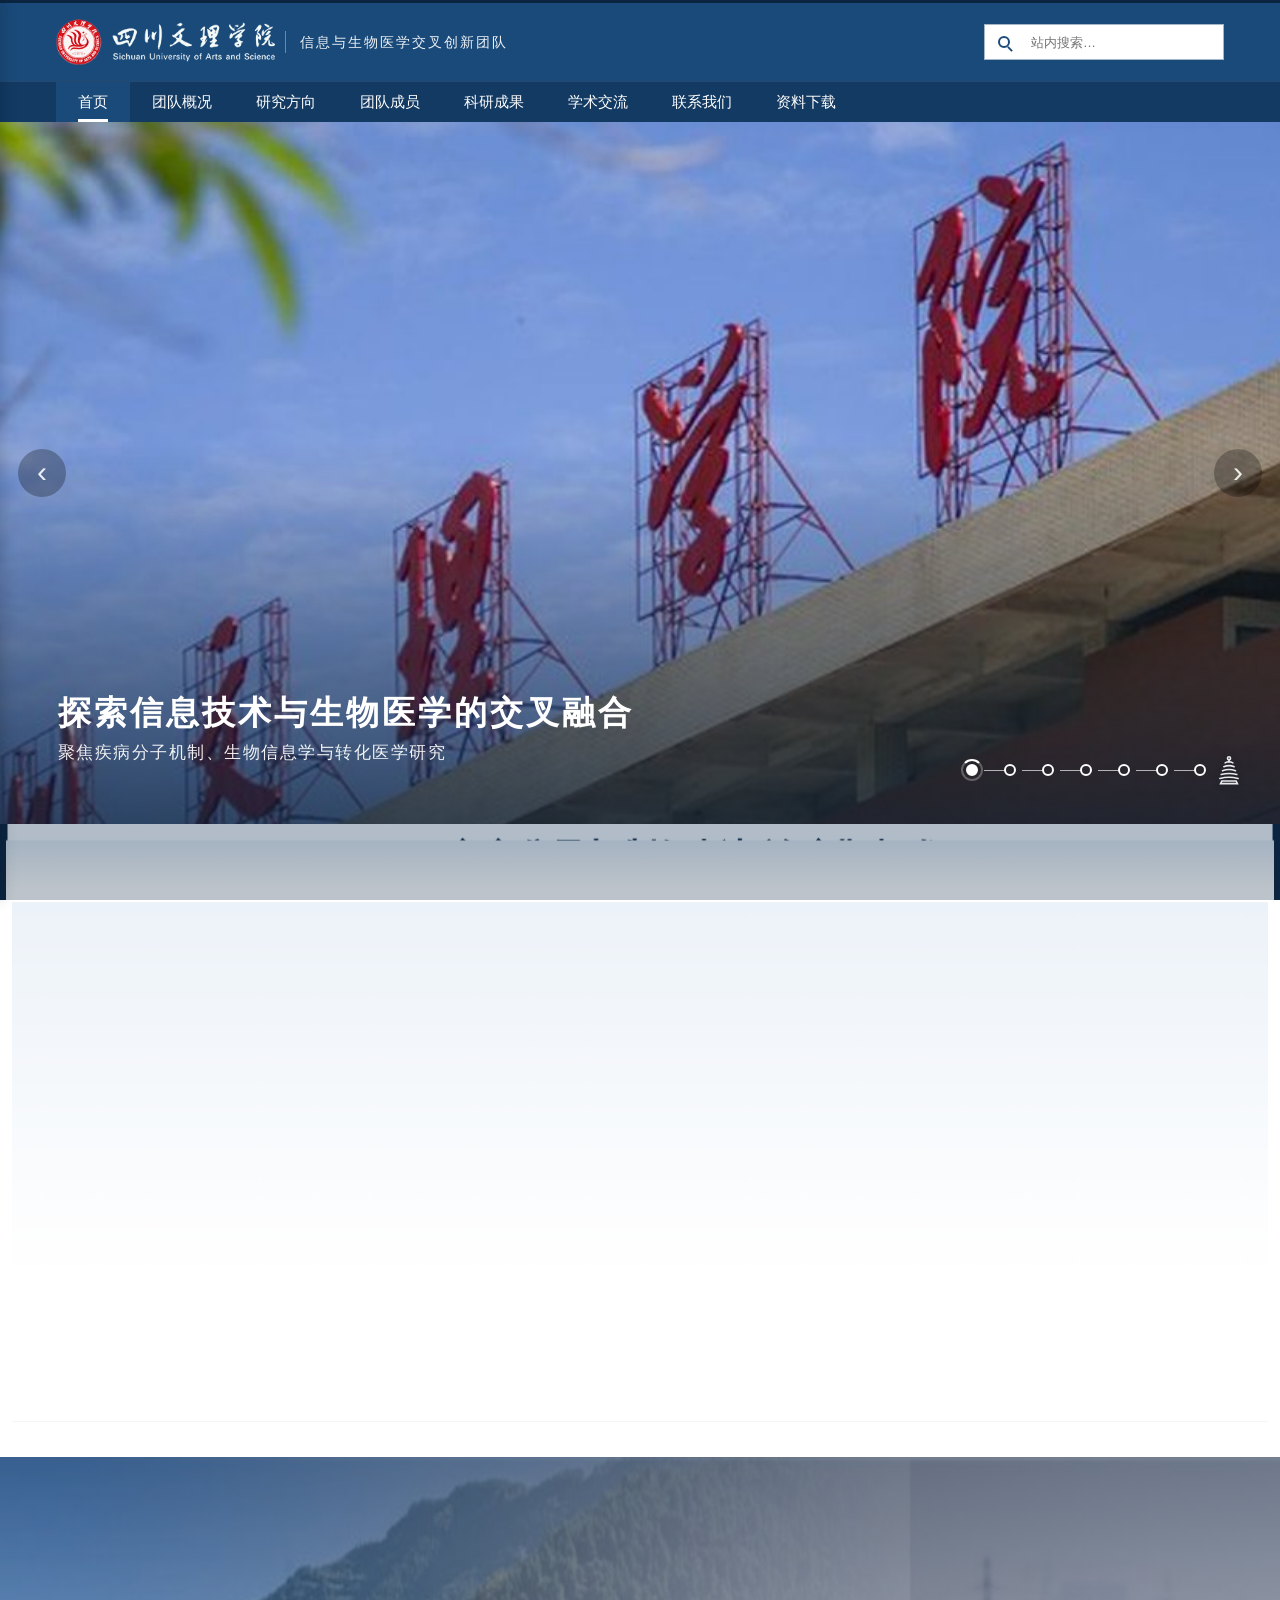
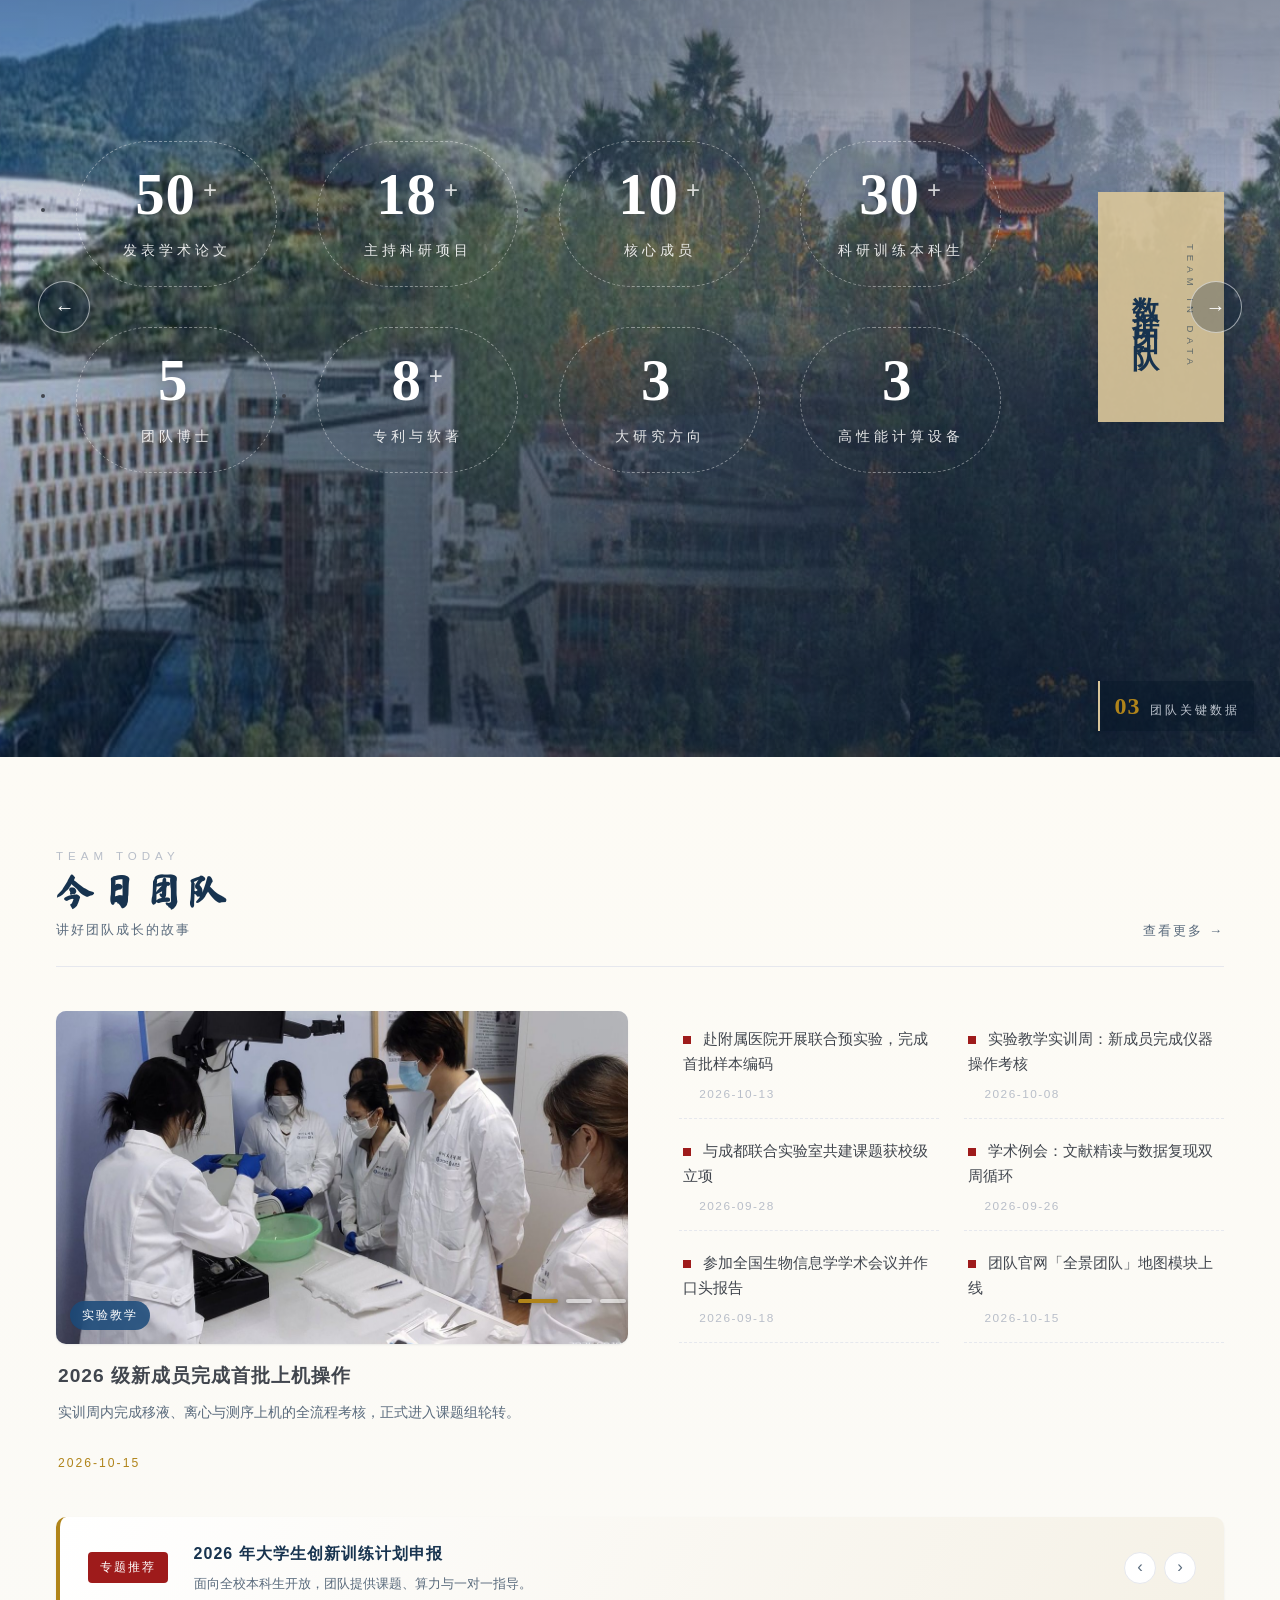
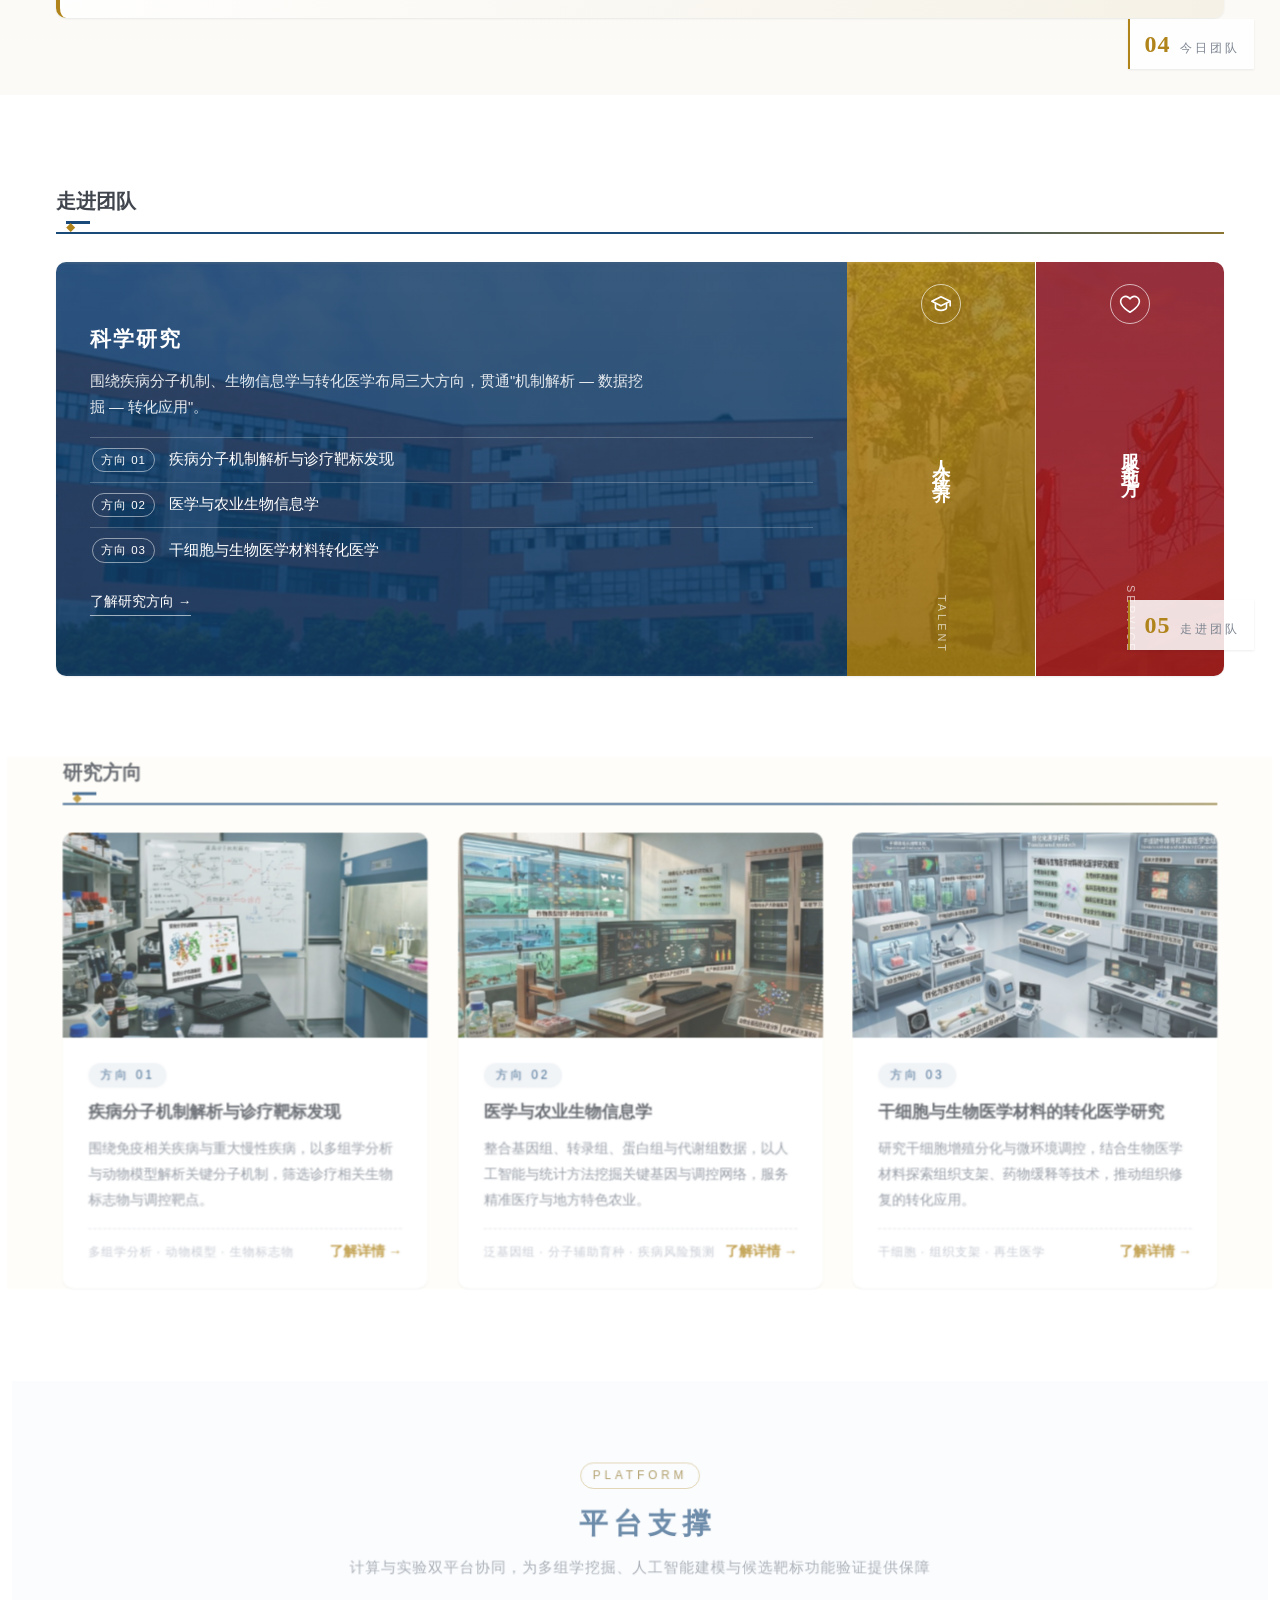
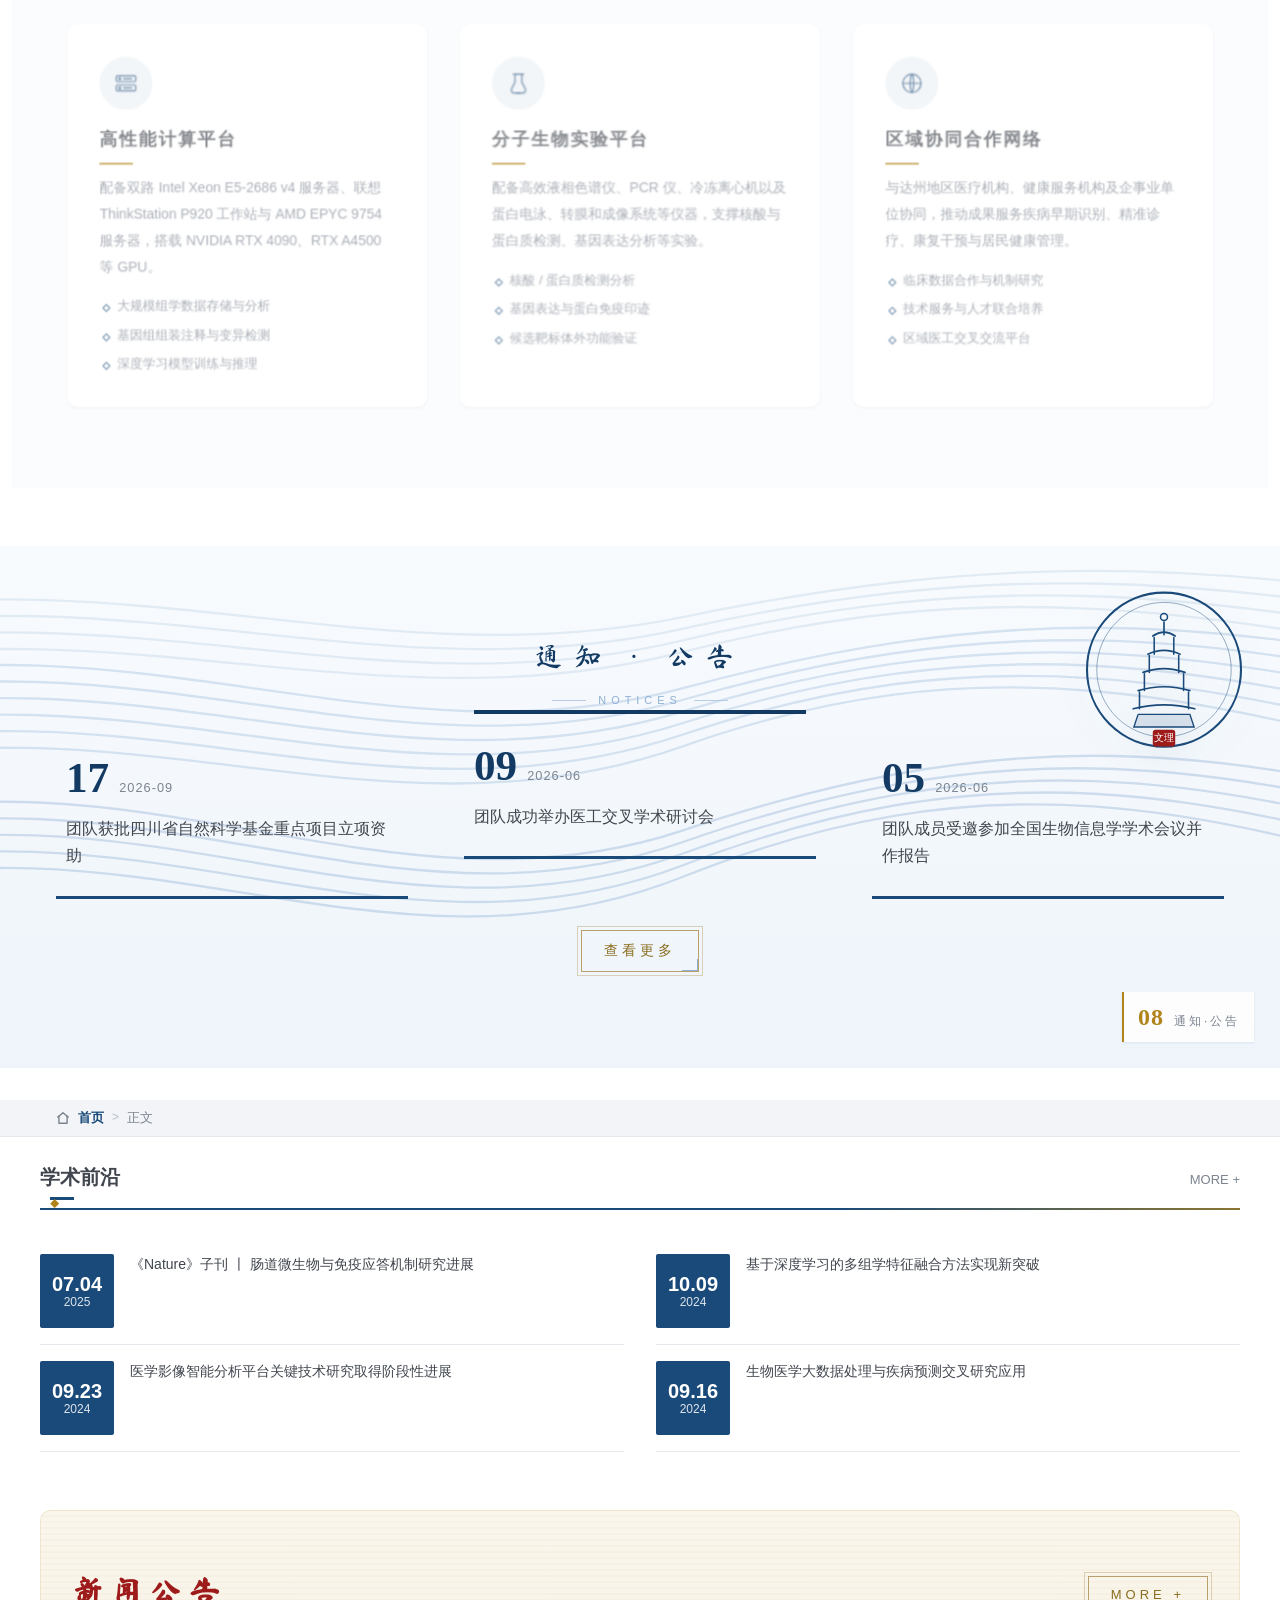
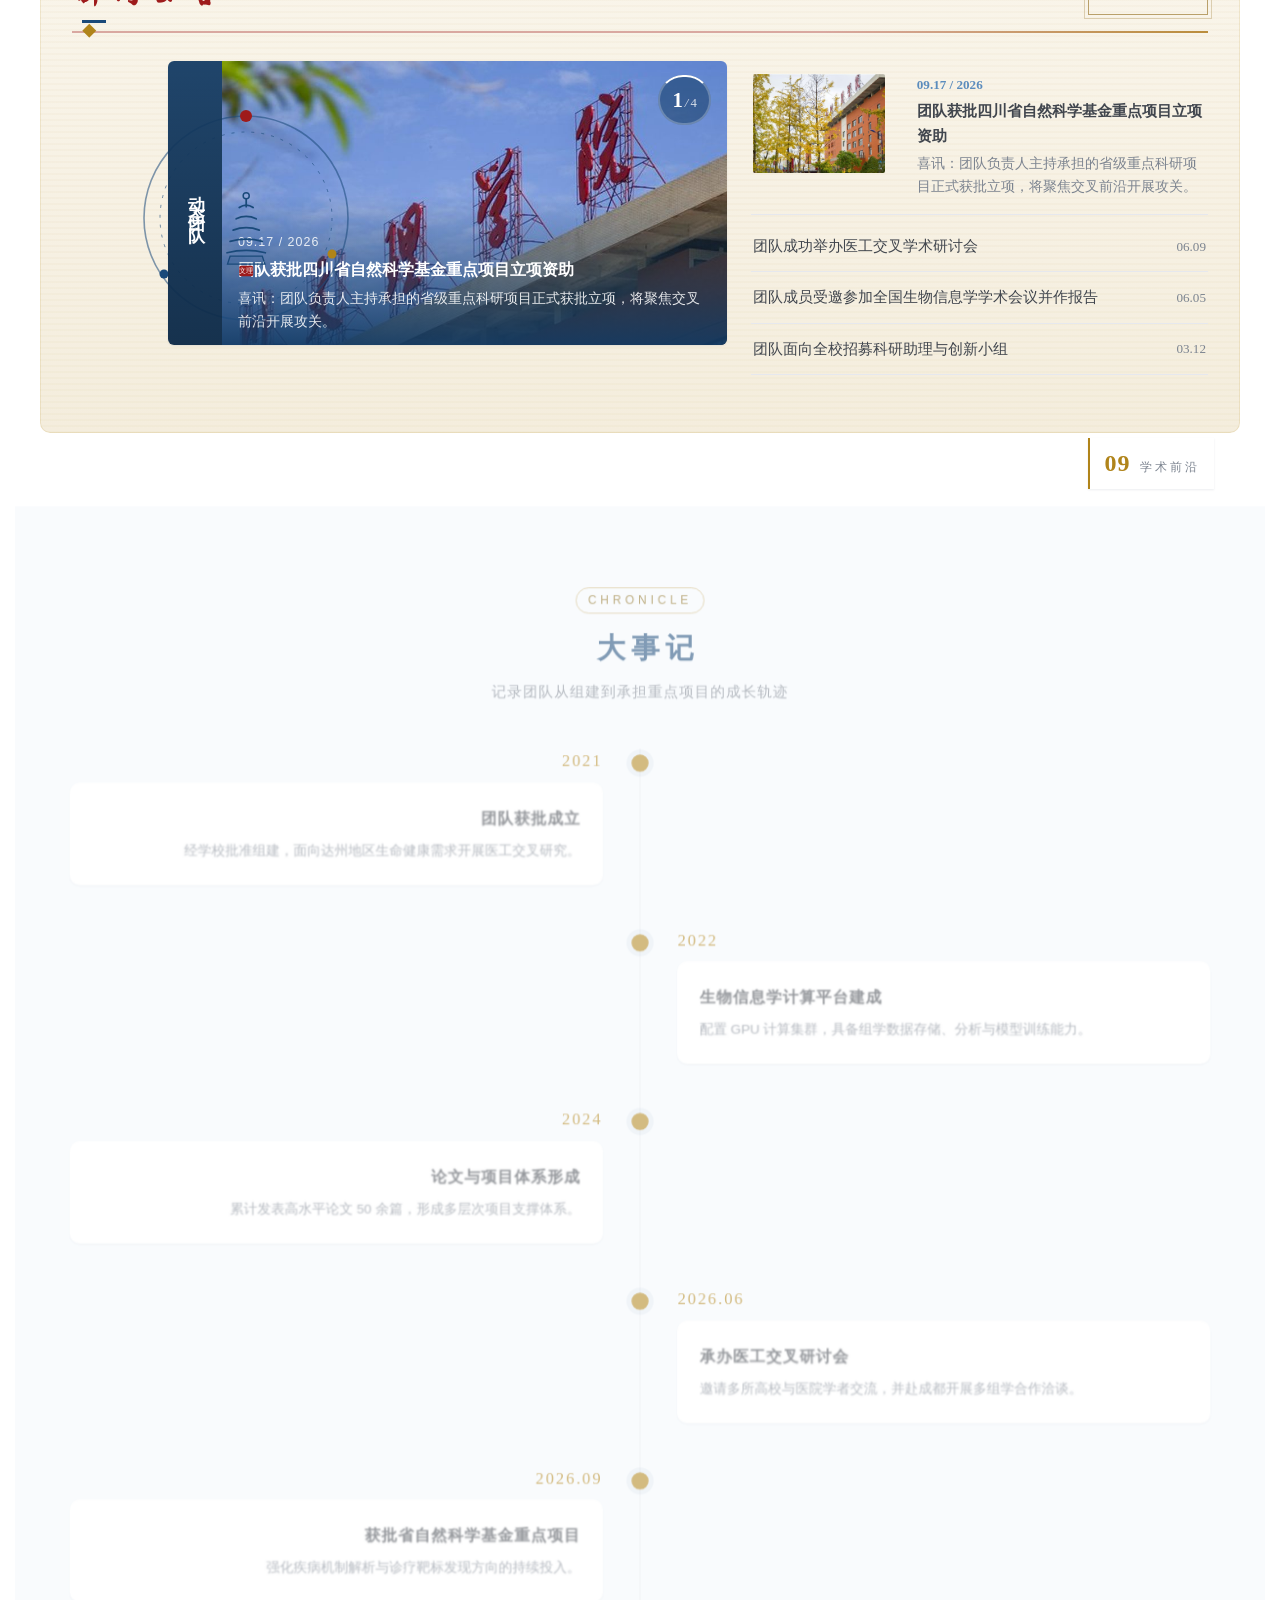
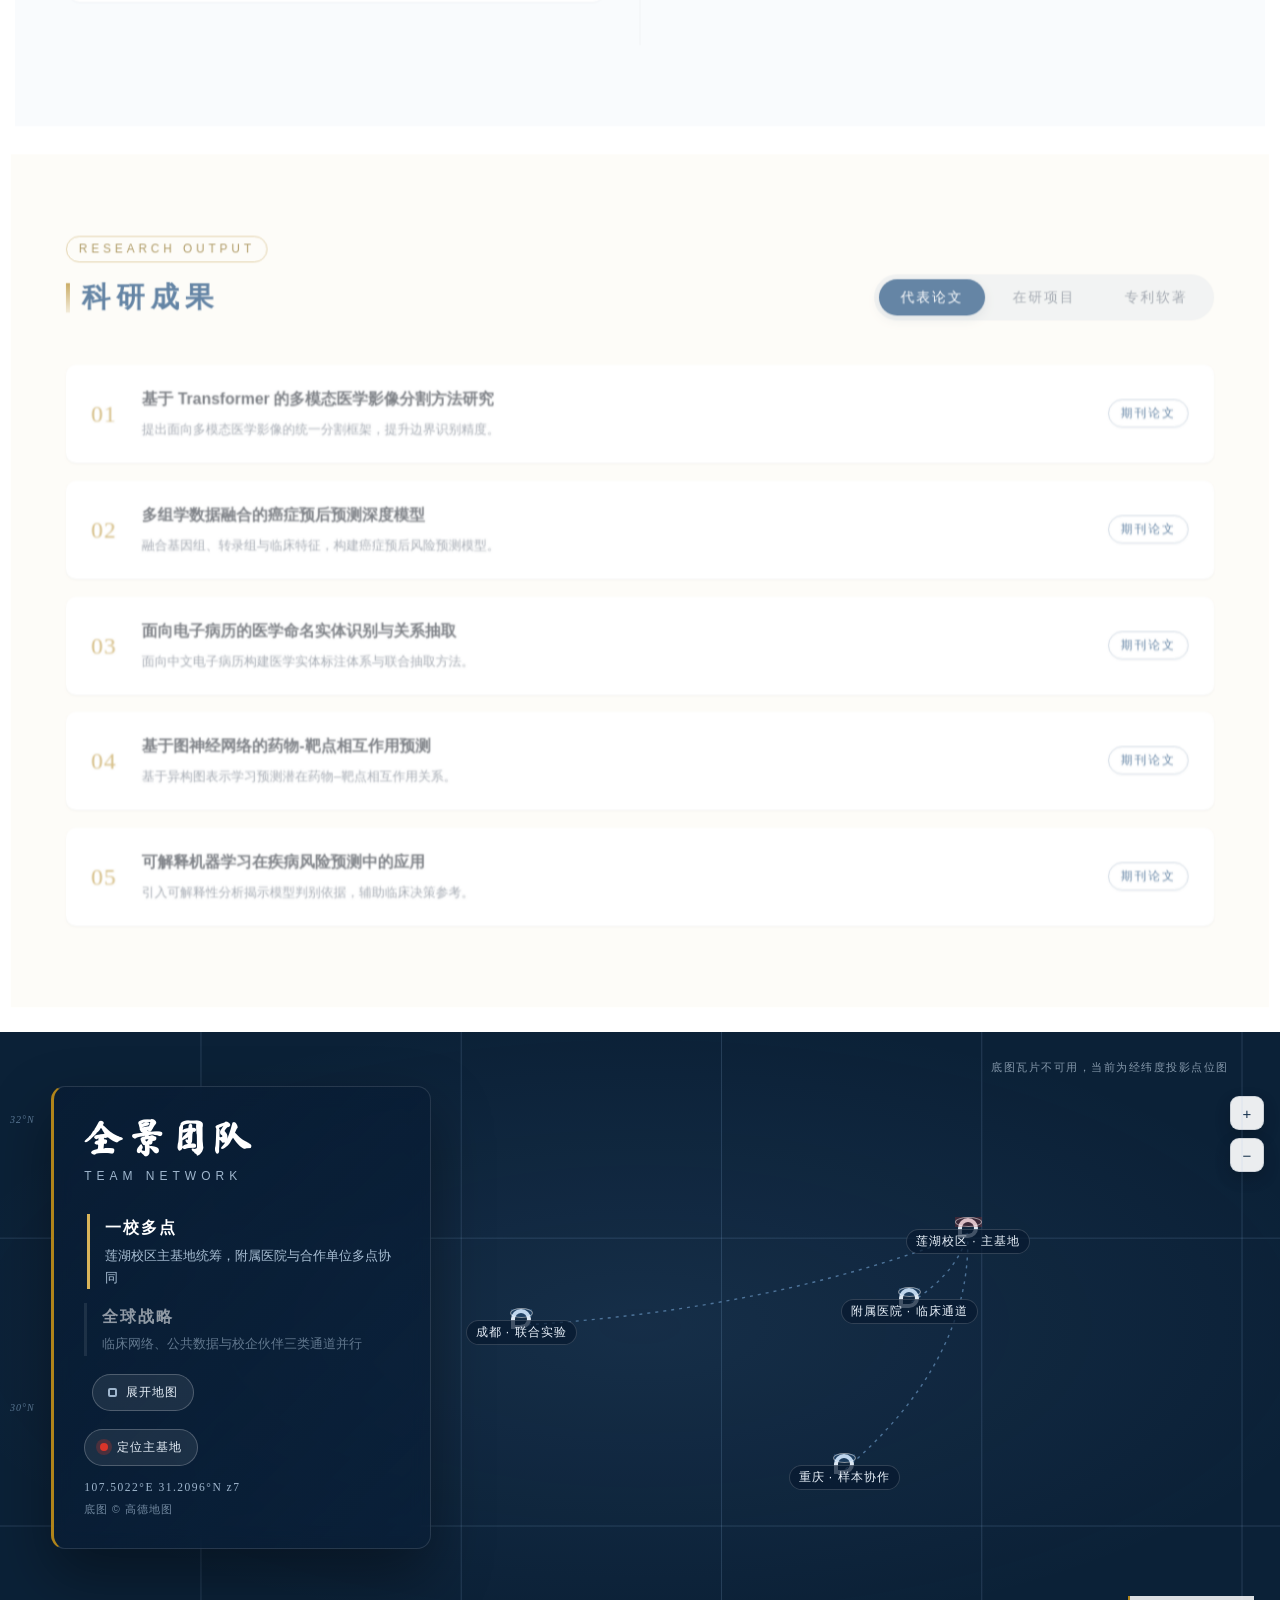
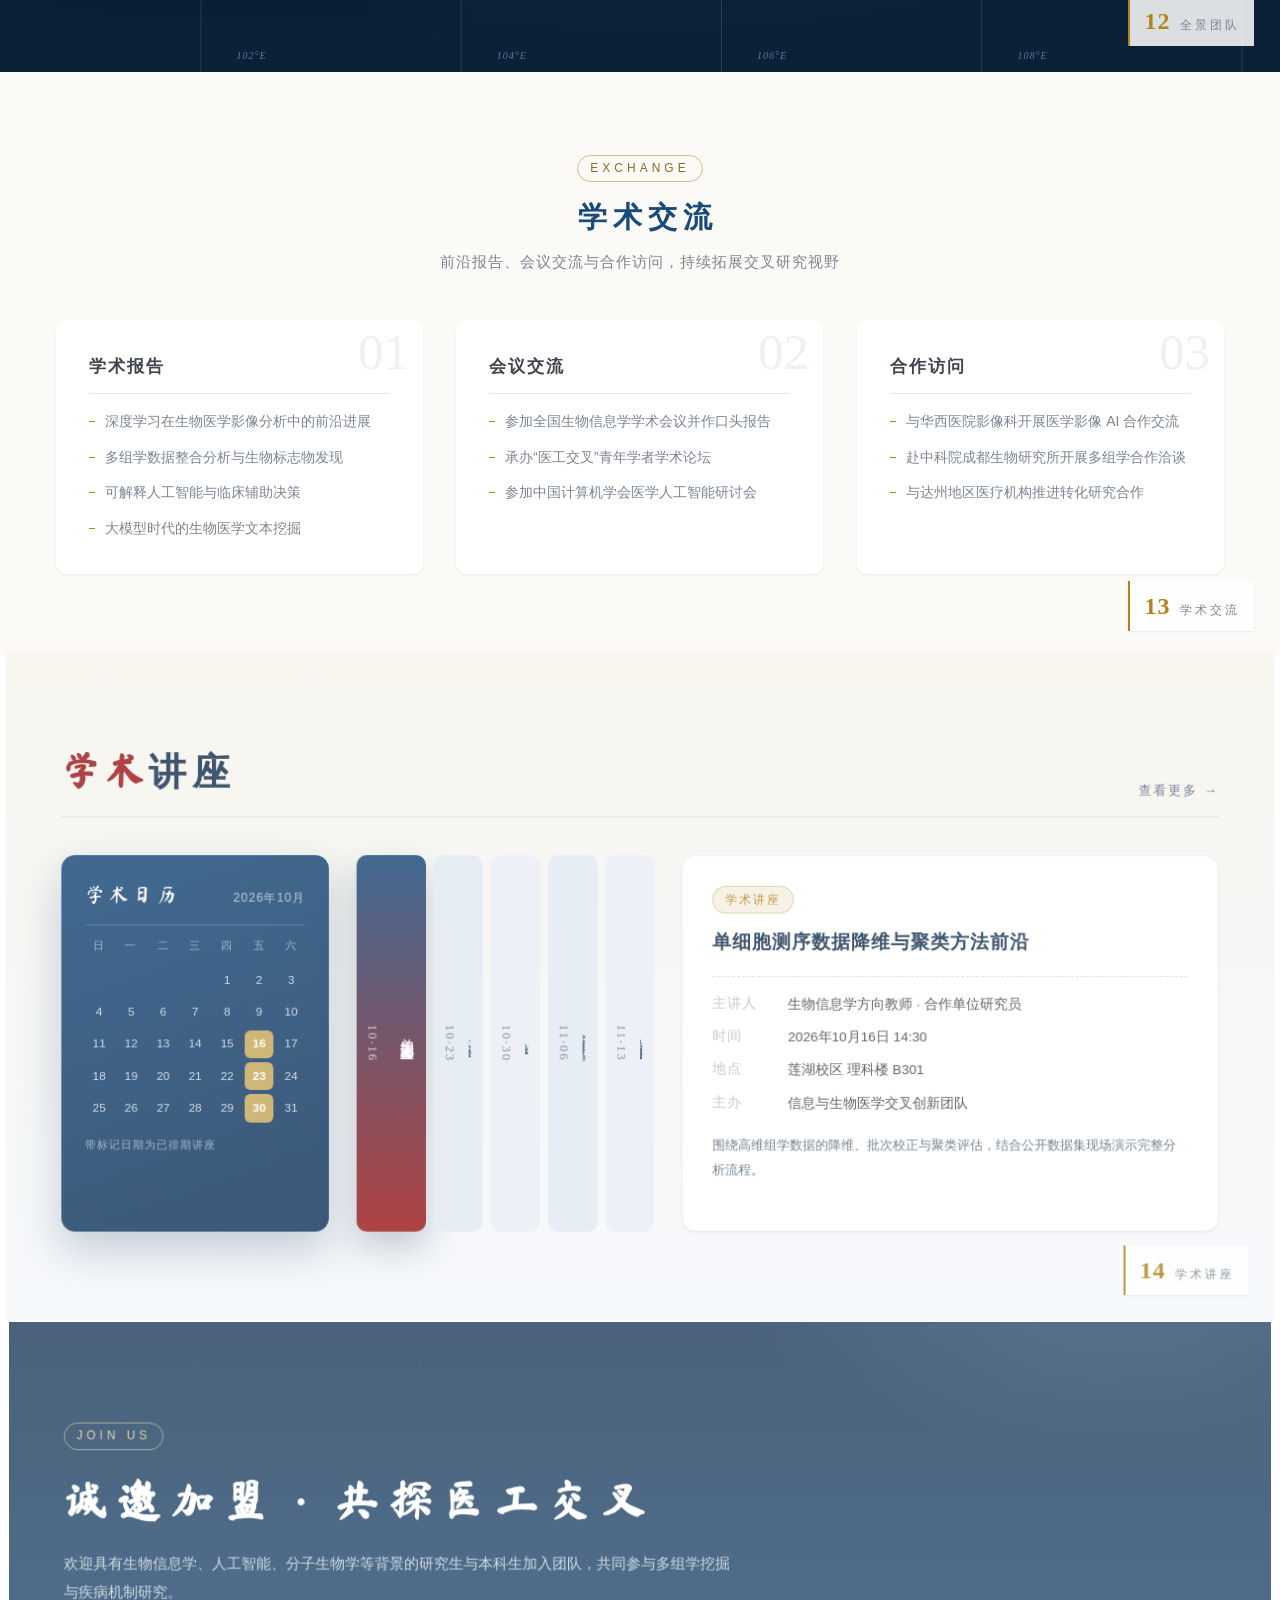
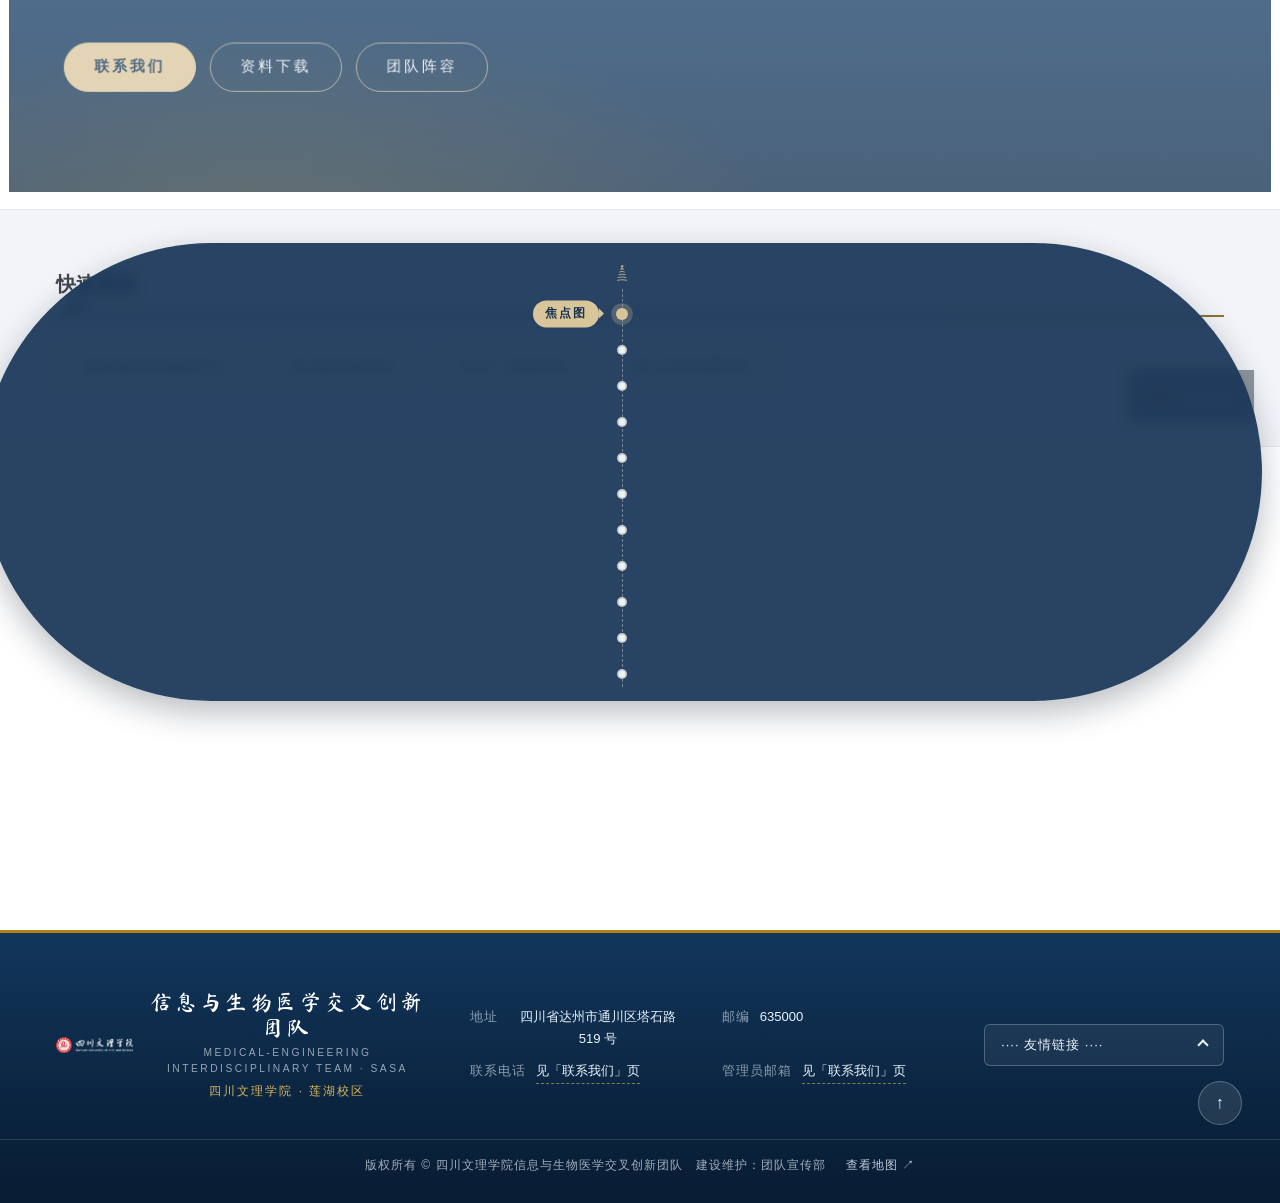
==== index.html @ d611fce5 "二十四轮：尾页重做为山大式版式（校徽校名+两栏联系信息+友情链接下拉+版权底栏+回到顶部圆钮），配色沿用站点深蓝金" ====
<!doctype html>
<html lang="zh-CN">
  <head>
    <meta charset="UTF-8" />
    <meta name="viewport" content="width=device-width, initial-scale=1.0" />
    <meta
      name="description"
      content="四川文理学院信息与生物医学交叉创新团队官网，聚焦信息技术与生物医学科交叉研究与人才培养。"
    />
    <title>四川文理学院信息与生物医学交叉创新团队</title>
    <link rel="icon" type="image/png" href="assets/favicon.png" />

    <link rel="preload" href="./assets/fonts/mashanzheng-subset.woff2" as="font" type="font/woff2" crossorigin />
    <link rel="stylesheet" href="./styles/main.css?v=202610152105" />
    <link rel="stylesheet" href="./styles/animations.css?v=202610152105" />
  </head>
  <body>
    <div class="progress-rail" id="progressRail" aria-hidden="true"><span></span></div>
    <div class="page-bg" id="pageBg" aria-hidden="true"></div>
    <!-- 无障碍：跳到主内容 -->
    <a class="skip-link" href="#main">跳到主内容</a>

    <!-- 顶部 Header Banner（深蓝底） -->
    <header class="topbar">
      <div class="container topbar-inner">
        <div class="brand">
          <img class="brand-logo" src="assets/sasu-logo-white.png" alt="四川文理学院校徽与校名">
          <div class="brand-text">
            <span class="brand-sub">信息与生物医学交叉创新团队</span>
          </div>
        </div>

        <!-- 桌面端搜索框 -->
        <form class="search" role="search" onsubmit="return false">
          <button class="search-btn" type="button" aria-label="搜索">
            <span class="search-btn-icon" aria-hidden="true"></span>
          </button>
          <input
            class="search-input"
            type="text"
            placeholder="站内搜索…"
            aria-label="站内搜索"
          />
        </form>

        <!-- 移动端汉堡菜单按钮 -->
        <button
          class="hamburger"
          id="sidebarToggle"
          aria-label="打开菜单"
          aria-expanded="false"
          aria-controls="sidebar"
        >
          <span class="hamburger-bar" aria-hidden="true"></span>
          <span class="hamburger-bar" aria-hidden="true"></span>
          <span class="hamburger-bar" aria-hidden="true"></span>
        </button>
      </div>

      <!-- 主导航（桌面端） -->
      <nav class="navbar" aria-label="主导航">
        <div class="container nav-inner">
          <ul class="nav-list" id="navList">
            <li class="nav-item active"><a href="index.html">首页</a></li>
            <li class="nav-item"><a href="about.html">团队概况</a></li>
            <li class="nav-item"><a href="research.html">研究方向</a></li>
            <li class="nav-item"><a href="members.html">团队成员</a></li>
            <li class="nav-item"><a href="achievements.html">科研成果</a></li>
            <li class="nav-item"><a href="frontier.html">学术交流</a></li>
            <li class="nav-item"><a href="contact.html">联系我们</a></li>
            <li class="nav-item"><a href="links.html">资料下载</a></li>
          </ul>
        </div>
      </nav>
    </header>

    <!-- 移动端侧边抽屉导航 -->
    <div class="sidebar-overlay" id="sidebarOverlay"></div>
    <aside class="sidebar" id="sidebar" aria-label="侧边导航">
      <div class="sidebar-head">
        <span class="sidebar-head-title">菜单导航</span>
        <button
          class="sidebar-close"
          id="sidebarClose"
          aria-label="关闭菜单"
        >
          ×
        </button>
      </div>
      <nav class="sidebar-nav" aria-label="侧边导航菜单">
        <ul class="side-menu">
          <li class="side-item active"><a href="index.html">首页</a></li>
          <li class="side-item">
            <span class="side-link">
              <a href="about.html">团队概况</a>
              <button class="side-toggle" aria-expanded="false" aria-label="展开团队概况子菜单">+</button>
            </span>
            <ul class="side-sub">
              <li><a href="about.html">团队简介</a></li>
              <li><a href="about.html">组织架构</a></li>
            </ul>
          </li>
          <li class="side-item">
            <span class="side-link">
              <a href="research.html">研究方向</a>
              <button class="side-toggle" aria-expanded="false" aria-label="展开研究方向子菜单">+</button>
            </span>
            <ul class="side-sub">
              <li><a href="research.html">疾病分子机制解析与诊疗靶标发现</a></li>
              <li><a href="research.html">医学与农业生物信息学</a></li>
              <li><a href="research.html">干细胞与生物医学材料转化医学</a></li>
            </ul>
          </li>
          <li class="side-item">
            <span class="side-link">
              <a href="members.html">团队成员</a>
              <button class="side-toggle" aria-expanded="false" aria-label="展开团队成员子菜单">+</button>
            </span>
            <ul class="side-sub">
              <li><a href="members.html">科研骨干</a></li>
              <li><a href="members.html">在读研究生</a></li>
            </ul>
          </li>
          <li class="side-item">
            <span class="side-link">
              <a href="achievements.html">科研成果</a>
              <button class="side-toggle" aria-expanded="false" aria-label="展开科研成果子菜单">+</button>
            </span>
            <ul class="side-sub">
              <li><a href="achievements.html">代表论文</a></li>
              <li><a href="achievements.html">科研项目</a></li>
              <li><a href="achievements.html">专利软著</a></li>
            </ul>
          </li>
          <li class="side-item">
            <span class="side-link">
              <a href="frontier.html">学术交流</a>
              <button class="side-toggle" aria-expanded="false" aria-label="展开学术交流子菜单">+</button>
            </span>
            <ul class="side-sub">
              <li><a href="frontier.html">学术报告</a></li>
              <li><a href="frontier.html">合作交流</a></li>
            </ul>
          </li>
          <li class="side-item"><a href="contact.html">联系我们</a></li>
          <li class="side-item"><a href="links.html">资料下载</a></li>
        </ul>
      </nav>
      <form
        class="sidebar-search"
        role="search"
        aria-label="侧边导航搜索"
        onsubmit="return false"
      >
        <button class="search-btn" type="button" aria-label="搜索">
          <span class="search-btn-icon" aria-hidden="true"></span>
        </button>
        <input
          class="search-input"
          type="text"
          placeholder="站内搜索…"
          aria-label="站内搜索"
        />
      </form>
    </aside>

    <main id="main">
      <!-- 人大式：校训书法水印（四川文理学院校训），逐字随滚动流动 -->
      <div class="motto-watermark" id="mottoWm" aria-hidden="true">
        <span class="motto-row"><i>艰</i><i>难</i><i>困</i><i>苦</i><i class="motto-comma">，</i></span>
        <span class="motto-row motto-row-2"><i>玉</i><i>汝</i><i>于</i><i>成</i></span>
      </div>

      <!-- 全宽轮播 Banner -->
      <section class="banner" id="hero" aria-label="焦点图轮播" aria-roledescription="轮播">
        <div class="banner-viewport" id="bannerViewport" aria-live="polite">
          <article class="banner-slide active" role="group" aria-roledescription="幻灯片">
            <img
              class="banner-bg"
              src="./assets/banner/b1.jpg"
              alt="四川文理学院校园——楼顶校名"
              width="1600"
              height="500"
              fetchpriority="high"
            />
            <div class="banner-overlay">
              <div class="banner-caption">
                <h2>探索信息技术与生物医学的交叉融合</h2>
                <p>聚焦疾病分子机制、生物信息学与转化医学研究</p>
              </div>
            </div>
          </article>
          <article class="banner-slide" role="group" aria-roledescription="幻灯片">
            <img
              class="banner-bg"
              src="./assets/banner/b2.jpg"
              alt="四川文理学院教学楼"
              width="1600"
              height="500"
              loading="lazy"
            />
            <div class="banner-overlay">
              <div class="banner-caption">
                <h2>智能数据分析驱动医学科研创新</h2>
                <p>大规模生物医学数据的智能处理与挖掘</p>
              </div>
            </div>
          </article>
          <article class="banner-slide" role="group" aria-roledescription="幻灯片">
            <img
              class="banner-bg"
              src="./assets/banner/b3.jpg"
              alt="四川文理学院校园人文雕塑"
              width="1600"
              height="500"
              loading="lazy"
            />
            <div class="banner-overlay">
              <div class="banner-caption">
                <h2>交叉团队 · 协同攻关</h2>
                <p>汇聚信息科学与生命科学力量，开展前沿交叉研究</p>
              </div>
            </div>
          </article>
          <article class="banner-slide" role="group" aria-roledescription="幻灯片">
            <img
              class="banner-bg"
              src="./assets/banner/b4.jpg"
              alt="四川文理学院校训石刻——养天地正气 法古今完人"
              width="1600"
              height="500"
              loading="lazy"
            />
            <div class="banner-overlay">
              <div class="banner-caption">
                <h2>养天地正气 · 法古今完人</h2>
                <p>秉承校训精神，立德树人、笃学致远</p>
              </div>
            </div>
          </article>
<article class="banner-slide" role="group" aria-roledescription="幻灯片">
            <img
              class="banner-bg"
              src="./assets/banner/b8.jpg"
              alt="校园石刻——艰难困苦 玉汝于成"
              width="1600"
              height="500"
              loading="lazy"
            />
            <div class="banner-overlay">
              <div class="banner-caption">
                <h2>艰难困苦 · 玉汝于成</h2>
                <p>以奋斗精神砥砺科研之路</p>
              </div>
            </div>
          </article>
          <article class="banner-slide" role="group" aria-roledescription="幻灯片">
            <img
              class="banner-bg"
              src="./assets/banner/b6.jpg"
              alt="银杏掩映的教学楼"
              width="1600"
              height="500"
              loading="lazy"
            />
            <div class="banner-overlay">
              <div class="banner-caption">
                <h2>银杏树下 · 载梦前行</h2>
                <p>在最美的校园里深耕交叉研究</p>
              </div>
            </div>
          </article>
          <article class="banner-slide" role="group" aria-roledescription="幻灯片">
            <img
              class="banner-bg"
              src="./assets/banner/b7.jpg"
              alt="校园亭台远眺"
              width="1600"
              height="500"
              loading="lazy"
            />
            <div class="banner-overlay">
              <div class="banner-caption">
                <h2>宁静致远 · 潜心探索</h2>
                <p>绿水青山间的一方科研净土</p>
              </div>
            </div>
          </article>
        </div>
        <!-- 左右切换箭头（主动交互） -->
        <button class="banner-arrow banner-prev" id="bannerPrev" type="button" aria-label="上一张">
          <span class="arrow-ico" aria-hidden="true">‹</span>
        </button>
        <button class="banner-arrow banner-next" id="bannerNext" type="button" aria-label="下一张">
          <span class="arrow-ico" aria-hidden="true">›</span>
        </button>
        <!-- 底部指示器 -->
        <div
          class="banner-dots"
          id="bannerDots"
          role="tablist"
          aria-label="轮播页码"
        ></div>
      </section>

      <!-- 首屏打字机叙事带 -->
      <section class="typewriter-band" aria-label="团队定位">
        <div class="container typewriter-inner">
          <span class="typewriter-prompt" aria-hidden="true">»</span>
          <span class="typewriter-prefix">我们专注</span>
          <span class="typewriter-text" id="typewriterText" aria-live="polite"></span>
          <span class="typewriter-cursor" aria-hidden="true"></span>
        </div>
      </section>

<!-- 团队风采横向漫游相册（匀速滚动，悬停暂停） -->
      <section class="gallery-band" aria-label="团队风采">
        <div class="gallery-track" aria-hidden="true">
          <div class="gallery-seg">
            <img src="assets/gallery/act1.jpg" alt="实验教学实训" loading="lazy" width="640" height="400" />
            <img src="assets/gallery/act2.jpg" alt="教学研讨现场" loading="lazy" width="640" height="400" />
            <img src="assets/gallery/act3.jpg" alt="实验操作指导" loading="lazy" width="640" height="400" />
            <img src="assets/gallery/act1.jpg" alt="" aria-hidden="true" loading="lazy" width="640" height="400" />
            <img src="assets/gallery/act2.jpg" alt="" aria-hidden="true" loading="lazy" width="640" height="400" />
            <img src="assets/gallery/act3.jpg" alt="" aria-hidden="true" loading="lazy" width="640" height="400" />
          </div>
          <div class="gallery-seg">
            <img src="assets/gallery/act1.jpg" alt="实验教学实训" loading="lazy" width="640" height="400" />
            <img src="assets/gallery/act2.jpg" alt="教学研讨现场" loading="lazy" width="640" height="400" />
            <img src="assets/gallery/act3.jpg" alt="实验操作指导" loading="lazy" width="640" height="400" />
            <img src="assets/gallery/act1.jpg" alt="" aria-hidden="true" loading="lazy" width="640" height="400" />
            <img src="assets/gallery/act2.jpg" alt="" aria-hidden="true" loading="lazy" width="640" height="400" />
            <img src="assets/gallery/act3.jpg" alt="" aria-hidden="true" loading="lazy" width="640" height="400" />
          </div>
        </div>
      </section>

      <!-- 团队关键数据统计带（西财式排版 + 东南式全屏换页：底图可切换 + 圆形虚线数据徽章） -->
      <section class="stats-band" id="stats" aria-label="团队关键数据">
        <div class="stats-bg" aria-hidden="true">
          <i class="stats-bg-layer is-on" style="background-image:url('./assets/stats-composite.jpg')"></i>
          <i class="stats-bg-layer" style="background-image:url('./assets/banner/b7.jpg')"></i>
          <i class="stats-bg-layer" style="background-image:url('./assets/banner/b6.jpg')"></i>
        </div>
        <button class="stats-arrow stats-prev" id="statsPrev" type="button" aria-label="上一张底图"><span aria-hidden="true">←</span></button>
        <button class="stats-arrow stats-next" id="statsNext" type="button" aria-label="下一张底图"><span aria-hidden="true">→</span></button>
        <div class="container">
          <div class="stats-inner">
            <ul class="stats-grid">
              <li class="stat-item">
                <span class="stat-num"><span data-count="50">0</span><span class="stat-plus">+</span></span>
                <span class="stat-label">发表学术论文</span>
              </li>
              <li class="stat-item">
                <span class="stat-num"><span data-count="18">0</span><span class="stat-plus">+</span></span>
                <span class="stat-label">主持科研项目</span>
              </li>
              <li class="stat-item">
                <span class="stat-num"><span data-count="10">0</span><span class="stat-plus">+</span></span>
                <span class="stat-label">核心成员</span>
              </li>
              <li class="stat-item">
                <span class="stat-num"><span data-count="30">0</span><span class="stat-plus">+</span></span>
                <span class="stat-label">科研训练本科生</span>
              </li>
              <li class="stat-item">
                <span class="stat-num"><span data-count="5">0</span><span class="stat-plus"></span></span>
                <span class="stat-label">团队博士</span>
              </li>
              <li class="stat-item">
                <span class="stat-num"><span data-count="8">0</span><span class="stat-plus">+</span></span>
                <span class="stat-label">专利与软著</span>
              </li>
              <li class="stat-item">
                <span class="stat-num"><span data-count="3">0</span><span class="stat-plus"></span></span>
                <span class="stat-label">大研究方向</span>
              </li>
              <li class="stat-item">
                <span class="stat-num"><span data-count="3">0</span><span class="stat-plus"></span></span>
                <span class="stat-label">高性能计算设备</span>
              </li>
            </ul>
            <aside class="stats-brand" aria-label="数据团队">
              <span class="stats-brand-cn">数据团队</span>
              <span class="stats-brand-en">TEAM IN DATA</span>
            </aside>
          </div>
        </div>
      </section>

      <!-- 人大「今日人大」式：今日团队（大图轮播 + 动态列表 + 专题推荐） -->
      <section class="today-band" id="today" aria-labelledby="todayTitle">
        <div class="container">
          <div class="today-head">
            <div class="today-head-l">
              <span class="today-kicker">TEAM TODAY</span>
              <h3 class="today-title" id="todayTitle">今日团队</h3>
              <span class="today-sub">讲好团队成长的故事</span>
            </div>
            <a class="today-more" href="research.html">查看更多<span aria-hidden="true">&rarr;</span></a>
          </div>
          <div class="today-grid">
            <article class="today-feature">
              <div class="today-media">
                <img id="todayImg" src="assets/gallery/act1.jpg" alt="实验教学实训" width="640" height="400" />
                <span class="today-media-tag" id="todayTag">实验教学</span>
              </div>
              <div class="today-copy">
                <h4 id="todayTitle2">2026 级新成员完成首批上机操作</h4>
                <p id="todayDesc">实训周内完成移液、离心与测序上机的全流程考核，正式进入课题组轮转。</p>
                <time id="todayDate" datetime="2026-10-15">2026-10-15</time>
              </div>
              <div class="today-dots" id="todayDots">
                <button type="button" class="is-on" data-i="0" aria-label="第 1 条头条"></button>
                <button type="button" data-i="1" aria-label="第 2 条头条"></button>
                <button type="button" data-i="2" aria-label="第 3 条头条"></button>
              </div>
            </article>
            <ul class="today-list">
              <li>
                <a href="research.html">
                  <i aria-hidden="true"></i>
                  <b>赴附属医院开展联合预实验，完成首批样本编码</b>
                  <time datetime="2026-10-13">2026-10-13</time>
                </a>
              </li>
              <li>
                <a href="research.html">
                  <i aria-hidden="true"></i>
                  <b>实验教学实训周：新成员完成仪器操作考核</b>
                  <time datetime="2026-10-08">2026-10-08</time>
                </a>
              </li>
              <li>
                <a href="research.html">
                  <i aria-hidden="true"></i>
                  <b>与成都联合实验室共建课题获校级立项</b>
                  <time datetime="2026-09-28">2026-09-28</time>
                </a>
              </li>
              <li>
                <a href="research.html">
                  <i aria-hidden="true"></i>
                  <b>学术例会：文献精读与数据复现双周循环</b>
                  <time datetime="2026-09-26">2026-09-26</time>
                </a>
              </li>
              <li>
                <a href="research.html">
                  <i aria-hidden="true"></i>
                  <b>参加全国生物信息学学术会议并作口头报告</b>
                  <time datetime="2026-09-18">2026-09-18</time>
                </a>
              </li>
              <li>
                <a href="research.html">
                  <i aria-hidden="true"></i>
                  <b>团队官网「全景团队」地图模块上线</b>
                  <time datetime="2026-10-15">2026-10-15</time>
                </a>
              </li>
            </ul>
          </div>
          <div class="today-topic">
            <span class="today-topic-tag">专题推荐</span>
            <div class="today-topic-main">
              <h4 id="topicTitle">2026 年大学生创新训练计划申报</h4>
              <p id="topicDesc">面向全校本科生开放，团队提供课题、算力与一对一指导。</p>
            </div>
            <div class="today-topic-nav">
              <button type="button" class="today-arrow" data-dir="-1" aria-label="上一个专题">&lsaquo;</button>
              <button type="button" class="today-arrow" data-dir="1" aria-label="下一个专题">&rsaquo;</button>
            </div>
          </div>
        </div>
      </section>

      <!-- 团队聚焦：三色立体板块 -->
      <section class="focus-band" id="focus" aria-labelledby="focusTitle">
        <div class="container">
          <div class="block-head">
            <h3 class="block-title" id="focusTitle">走进团队</h3>
          </div>
          <div class="focus-row stagger-group" id="focusBand">

            <article class="focus-panel fp-science active" role="button" tabindex="0" aria-expanded="true">
              <div class="focus-strip">
                <span class="focus-icon" aria-hidden="true">
                  <svg viewBox="0 0 24 24" width="22" height="22" fill="none" stroke="currentColor" stroke-width="1.8" stroke-linecap="round" stroke-linejoin="round"><path d="M10 2v6.5L4.5 18a2.4 2.4 0 0 0 2.1 3.6h10.8a2.4 2.4 0 0 0 2.1-3.6L14 8.5V2"/><path d="M8 2h8"/><path d="M7 15h10"/></svg>
                </span>
                <h4 class="focus-name">科学研究</h4>
                <span class="focus-en">Research</span>
              </div>
              <div class="focus-body">
                <h4 class="focus-heading">科学研究</h4>
                <p class="focus-desc">围绕疾病分子机制、生物信息学与转化医学布局三大方向，贯通"机制解析 — 数据挖掘 — 转化应用"。</p>
                <ul class="focus-list">
                  <li><a href="research.html#dir1"><span class="focus-date">方向 01</span>疾病分子机制解析与诊疗靶标发现</a></li>
                  <li><a href="research.html#dir2"><span class="focus-date">方向 02</span>医学与农业生物信息学</a></li>
                  <li><a href="research.html#dir3"><span class="focus-date">方向 03</span>干细胞与生物医学材料转化医学</a></li>
                </ul>
                <a class="focus-more" href="research.html">了解研究方向 →</a>
              </div>
            </article>

            <article class="focus-panel fp-talent" role="button" tabindex="0" aria-expanded="false">
              <div class="focus-strip">
                <span class="focus-icon" aria-hidden="true">
                  <svg viewBox="0 0 24 24" width="22" height="22" fill="none" stroke="currentColor" stroke-width="1.8" stroke-linecap="round" stroke-linejoin="round"><path d="M22 9L12 4 2 9l10 5 10-5z"/><path d="M6 11.5V16c0 1.5 2.7 3 6 3s6-1.5 6-3v-4.5"/><path d="M22 9v5"/></svg>
                </span>
                <h4 class="focus-name">人才培养</h4>
                <span class="focus-en">Talent</span>
              </div>
              <div class="focus-body">
                <h4 class="focus-heading">人才培养</h4>
                <p class="focus-desc">吸纳 30 余名在校本科生进入课题组，以真实科研项目带动科研训练与创新能力培养。</p>
                <ul class="focus-list">
                  <li><a href="members.html"><span class="focus-date">梯队</span>核心成员引领 · 本科生深度参与</a></li>
                  <li><a href="index.html#news"><span class="focus-date">招募</span>科研助理与创新小组常年开放</a></li>
                  <li><a href="achievements.html"><span class="focus-date">以赛促学</span>指导学科竞赛与创新创业项目</a></li>
                </ul>
                <a class="focus-more" href="members.html">认识团队成员 →</a>
              </div>
            </article>

            <article class="focus-panel fp-service" role="button" tabindex="0" aria-expanded="false">
              <div class="focus-strip">
                <span class="focus-icon" aria-hidden="true">
                  <svg viewBox="0 0 24 24" width="22" height="22" fill="none" stroke="currentColor" stroke-width="1.8" stroke-linecap="round" stroke-linejoin="round"><path d="M12 21s-7.5-4.6-9.5-9A5.4 5.4 0 0 1 12 6.5 5.4 5.4 0 0 1 21.5 12c-2 4.4-9.5 9-9.5 9z"/></svg>
                </span>
                <h4 class="focus-name">服务地方</h4>
                <span class="focus-en">Service</span>
              </div>
              <div class="focus-body">
                <h4 class="focus-heading">服务地方</h4>
                <p class="focus-desc">立足达州，服务地方疾病防控、健康管理与生物医学产业发展，输出科技与人才支撑。</p>
                <ul class="focus-list">
                  <li><a href="about.html#goal"><span class="focus-date">合作</span>与达州医疗机构协同开展研究</a></li>
                  <li><a href="about.html#platform"><span class="focus-date">平台</span>生物信息学计算与实验平台开放</a></li>
                  <li><a href="contact.html"><span class="focus-date">服务</span>数据分析与科研合作对接</a></li>
                </ul>
                <a class="focus-more" href="contact.html">联系我们 →</a>
              </div>
            </article>

          </div>
        </div>
      </section>

      <!-- 研究方向三卡带（图文卡 + hover 缩放 + 交错上浮） -->
      <section class="dir-band" aria-labelledby="dirShowTitle">
        <div class="container">
          <div class="block-head">
            <h3 class="block-title" id="dirShowTitle">研究方向</h3>
          </div>
          <div class="dir-grid3 stagger-group">
            <a class="dir-card3 hdir" href="research.html#dir1">
              <span class="dir-media3">
                <img src="assets/research/dir1.jpg" alt="疾病分子机制解析研究场景" loading="lazy" width="1033" height="563" />
              </span>
              <span class="dir-body3">
                <span class="dir-tag3">方向 01</span>
                <h4>疾病分子机制解析与诊疗靶标发现</h4>
                <p>围绕免疫相关疾病与重大慢性疾病，以多组学分析与动物模型解析关键分子机制，筛选诊疗相关生物标志物与调控靶点。</p>
                <span class="dir-foot3"><i>多组学分析 · 动物模型 · 生物标志物</i><b>了解详情 →</b></span>
              </span>
            </a>
            <a class="dir-card3 hdir" href="research.html#dir2">
              <span class="dir-media3">
                <img src="assets/research/dir2.jpg" alt="医学与农业生物信息学数据分析平台" loading="lazy" width="1033" height="563" />
              </span>
              <span class="dir-body3">
                <span class="dir-tag3">方向 02</span>
                <h4>医学与农业生物信息学</h4>
                <p>整合基因组、转录组、蛋白组与代谢组数据，以人工智能与统计方法挖掘关键基因与调控网络，服务精准医疗与地方特色农业。</p>
                <span class="dir-foot3"><i>泛基因组 · 分子辅助育种 · 疾病风险预测</i><b>了解详情 →</b></span>
              </span>
            </a>
            <a class="dir-card3 hdir" href="research.html#dir3">
              <span class="dir-media3">
                <img src="assets/research/dir3.jpg" alt="干细胞与生物医学材料研究平台" loading="lazy" width="1033" height="563" />
              </span>
              <span class="dir-body3">
                <span class="dir-tag3">方向 03</span>
                <h4>干细胞与生物医学材料的转化医学研究</h4>
                <p>研究干细胞增殖分化与微环境调控，结合生物医学材料探索组织支架、药物缓释等技术，推动组织修复的转化应用。</p>
                <span class="dir-foot3"><i>干细胞 · 组织支架 · 再生医学</i><b>了解详情 →</b></span>
              </span>
            </a>
          </div>
        </div>
      </section>

      <!-- 平台支撑三卡带 -->
      <section class="plat-band" aria-labelledby="platTitle">
        <div class="container">
          <div class="plat-head">
            <span class="plat-kicker">PLATFORM</span>
            <h3 class="plat-title" id="platTitle">平台支撑</h3>
            <p class="plat-sub">计算与实验双平台协同，为多组学挖掘、人工智能建模与候选靶标功能验证提供保障</p>
          </div>
          <div class="plat-grid">
            <article class="plat-card">
              <span class="plat-ico" aria-hidden="true">
                <svg viewBox="0 0 48 48" fill="none" stroke="currentColor" stroke-width="2" stroke-linecap="round"><rect x="7" y="11" width="34" height="10" rx="2"/><rect x="7" y="27" width="34" height="10" rx="2"/><circle cx="13" cy="16" r="1.6"/><circle cx="13" cy="32" r="1.6"/><path d="M20 16h14M20 32h14"/></svg>
              </span>
              <h4>高性能计算平台</h4>
              <p>配备双路 Intel Xeon E5-2686 v4 服务器、联想 ThinkStation P920 工作站与 AMD EPYC 9754 服务器，搭载 NVIDIA RTX 4090、RTX A4500 等 GPU。</p>
              <ul class="plat-points"><li>大规模组学数据存储与分析</li><li>基因组组装注释与变异检测</li><li>深度学习模型训练与推理</li></ul>
            </article>
            <article class="plat-card">
              <span class="plat-ico" aria-hidden="true">
                <svg viewBox="0 0 48 48" fill="none" stroke="currentColor" stroke-width="2" stroke-linecap="round"><path d="M18 8v14l-6 12a5 5 0 0 0 4.6 7h14.8a5 5 0 0 0 4.6-7l-6-12V8"/><path d="M15 8h18"/><path d="M21 41a6 4 0 0 0 6 0"/></svg>
              </span>
              <h4>分子生物实验平台</h4>
              <p>配备高效液相色谱仪、PCR 仪、冷冻离心机以及蛋白电泳、转膜和成像系统等仪器，支撑核酸与蛋白质检测、基因表达分析等实验。</p>
              <ul class="plat-points"><li>核酸 / 蛋白质检测分析</li><li>基因表达与蛋白免疫印迹</li><li>候选靶标体外功能验证</li></ul>
            </article>
            <article class="plat-card">
              <span class="plat-ico" aria-hidden="true">
                <svg viewBox="0 0 48 48" fill="none" stroke="currentColor" stroke-width="2" stroke-linecap="round"><circle cx="24" cy="24" r="16"/><path d="M8 24h32M24 8c4 5 4 27 0 32M24 8c-4 5-4 27 0 32"/></svg>
              </span>
              <h4>区域协同合作网络</h4>
              <p>与达州地区医疗机构、健康服务机构及企事业单位协同，推动成果服务疾病早期识别、精准诊疗、康复干预与居民健康管理。</p>
              <ul class="plat-points"><li>临床数据合作与机制研究</li><li>技术服务与人才联合培养</li><li>区域医工交叉交流平台</li></ul>
            </article>
          </div>
        </div>
      </section>

      <!-- 通知公告：波浪动效卡片带（借鉴武大官网） -->
      <section class="notice-band" id="notices" aria-labelledby="noticesTitle">
        <div class="notice-waves" aria-hidden="true"><svg viewBox="0 0 1440 220" preserveAspectRatio="none"><g stroke="#b6cce4" stroke-width="1" fill="none" opacity="0.55"><path d="M-60,60 C240,26 480,94 760,60.0 S1240,26 1560,60.0"/><path d="M-60,67 C240,33 480,101 760,64.9 S1240,33 1560,68.4"/><path d="M-60,74 C240,40 480,108 760,69.8 S1240,40 1560,76.8"/><path d="M-60,81 C240,47 480,115 760,74.7 S1240,47 1560,85.2"/><path d="M-60,88 C240,54 480,122 760,79.6 S1240,54 1560,93.6"/><path d="M-60,95 C240,61 480,129 760,84.5 S1240,61 1560,102.0"/></g><g class="wave-b"><g stroke="#8fb0d4" stroke-width="1" fill="none" opacity="0.4"><path d="M-60,120 C240,78 480,162 760,120.0 S1240,78 1560,120.0"/><path d="M-60,127 C240,85 480,169 760,124.9 S1240,85 1560,128.4"/><path d="M-60,134 C240,92 480,176 760,129.8 S1240,92 1560,136.8"/><path d="M-60,141 C240,99 480,183 760,134.7 S1240,99 1560,145.2"/><path d="M-60,148 C240,106 480,190 760,139.6 S1240,106 1560,153.6"/></g></g><g class="wave-a"><g stroke="#dbe6f2" stroke-width="1" fill="none" opacity="0.8"><path d="M-60,30 C240,4 480,56 760,30.0 S1240,4 1560,30.0"/><path d="M-60,37 C240,11 480,63 760,34.9 S1240,11 1560,38.4"/><path d="M-60,44 C240,18 480,70 760,39.8 S1240,18 1560,46.8"/><path d="M-60,51 C240,25 480,77 760,44.7 S1240,25 1560,55.2"/></g></g></svg></div>
        <svg class="notice-svg" viewBox="0 0 240 300" role="img" aria-label="四川文理学院 水墨塔楼标识" xmlns="http://www.w3.org/2000/svg">
            <circle class="draw" cx="120" cy="148" r="110" fill="none" stroke="#1a4a7a" stroke-width="3"/>
            <circle class="draw" cx="120" cy="148" r="96" fill="none" stroke="#1a4a7a" stroke-width="1.4" opacity="0.45"/>
            <path class="draw" d="M 120 98 L 120 80" fill="none" stroke="#1a4a7a" stroke-width="2.4" stroke-linecap="round"/>
            <circle class="draw" cx="120" cy="73" r="5" fill="none" stroke="#1a4a7a" stroke-width="2.2"/>
            <path class="draw" d="M 104 100 Q 120 89 136 100" fill="none" stroke="#1a4a7a" stroke-width="2.4" stroke-linecap="round"/>
            <path class="draw" d="M 97 126 Q 120 115 143 126" fill="none" stroke="#1a4a7a" stroke-width="2.4" stroke-linecap="round"/>
            <path class="draw" d="M 90 152 Q 120 141 150 152" fill="none" stroke="#1a4a7a" stroke-width="2.4" stroke-linecap="round"/>
            <path class="draw" d="M 83 178 Q 120 167 157 178" fill="none" stroke="#1a4a7a" stroke-width="2.4" stroke-linecap="round"/>
            <path class="draw" d="M 76 204 Q 120 193 164 204" fill="none" stroke="#1a4a7a" stroke-width="2.4" stroke-linecap="round"/>
            <path class="draw" d="M 106 102 L 106 126" fill="none" stroke="#1a4a7a" stroke-width="2.2" stroke-linecap="round"/>
            <path class="draw" d="M 134 102 L 134 126" fill="none" stroke="#1a4a7a" stroke-width="2.2" stroke-linecap="round"/>
            <path class="draw" d="M 99 128 L 99 152" fill="none" stroke="#1a4a7a" stroke-width="2.2" stroke-linecap="round"/>
            <path class="draw" d="M 141 128 L 141 152" fill="none" stroke="#1a4a7a" stroke-width="2.2" stroke-linecap="round"/>
            <path class="draw" d="M 92 154 L 92 178" fill="none" stroke="#1a4a7a" stroke-width="2.2" stroke-linecap="round"/>
            <path class="draw" d="M 148 154 L 148 178" fill="none" stroke="#1a4a7a" stroke-width="2.2" stroke-linecap="round"/>
            <path class="draw" d="M 85 180 L 85 204" fill="none" stroke="#1a4a7a" stroke-width="2.2" stroke-linecap="round"/>
            <path class="draw" d="M 155 180 L 155 204" fill="none" stroke="#1a4a7a" stroke-width="2.2" stroke-linecap="round"/>
            <path class="draw fillin" d="M 83 212 L 157 212 L 163 230 L 77 230 Z" fill="#1a4a7a" fill-opacity="0.12" stroke="#1a4a7a" stroke-width="2"/>
            <g class="fillin"><rect x="104" y="234" width="32" height="24" rx="4" fill="#9e1b1b"/><text x="120" y="250" text-anchor="middle" font-family="Georgia, STSong, SimSun, serif" font-size="14" fill="#ffffff">文理</text></g>
          </svg>
        <div class="container notice-inner">
          <div class="notice-head">
            <h3 class="notice-title" id="noticesTitle">通知 · 公告</h3>
            <span class="notice-sub">NOTICES</span>
          </div>
          <div class="notice-cards stagger-group">
            <a class="notice-card" href="index.html#news">
              <span class="notice-date"><b>17</b><i>2026-09</i></span>
              <span class="notice-text">团队获批四川省自然科学基金重点项目立项资助</span>
            </a>
            <a class="notice-card notice-card-raised" href="index.html#news">
              <span class="notice-date"><b>09</b><i>2026-06</i></span>
              <span class="notice-text">团队成功举办医工交叉学术研讨会</span>
            </a>
            <a class="notice-card" href="index.html#news">
              <span class="notice-date"><b>05</b><i>2026-06</i></span>
              <span class="notice-text">团队成员受邀参加全国生物信息学学术会议并作报告</span>
            </a>
          </div>
          <div class="notice-more-wrap">
            <a class="notice-more" href="index.html#news">查看更多</a>
          </div>
        </div>
      </section>

      <!-- 面包屑导航 -->
      <nav class="breadcrumb" aria-label="面包屑导航">
        <div class="container breadcrumb-inner">
          <span class="crumb-home" aria-hidden="true">
            <svg viewBox="0 0 24 24" width="14" height="14" fill="none" stroke="currentColor" stroke-width="2.4" stroke-linecap="round" stroke-linejoin="round"><path d="M3 10.5L12 3l9 7.5"/><path d="M5 9.5V21h14V9.5"/></svg>
          </span>
          <a href="index.html" class="crumb active" aria-current="page">首页</a>
          <span class="crumb-sep" aria-hidden="true">&gt;</span>
          <span class="crumb" id="crumbCurrent">正文</span>
        </div>
      </nav>

      <!-- 中间两栏内容区 -->
      <div class="container main-col">
        <div class="cols">
          <!-- 左栏：学术前沿 -->
          <section class="block col-academic" id="frontier" aria-labelledby="frontierTitle">
            <div class="block-head">
              <h3 class="block-title" id="frontierTitle">学术前沿</h3>
              <a href="#frontier" class="block-more js-more" data-target="frontier">
                MORE +
              </a>
            </div>
            <div class="acad-list">
              <a href="#" class="acad-item">
                <span class="acad-date" aria-hidden="true">
                  <span class="date-md">07.04</span>
                  <span class="date-yr">2025</span>
                </span>
                <span class="acad-title">《Nature》子刊 〡 肠道微生物与免疫应答机制研究进展</span>
              </a>
              <a href="#" class="acad-item">
                <span class="acad-date" aria-hidden="true">
                  <span class="date-md">10.09</span>
                  <span class="date-yr">2024</span>
                </span>
                <span class="acad-title">基于深度学习的多组学特征融合方法实现新突破</span>
              </a>
              <a href="#" class="acad-item">
                <span class="acad-date" aria-hidden="true">
                  <span class="date-md">09.23</span>
                  <span class="date-yr">2024</span>
                </span>
                <span class="acad-title">医学影像智能分析平台关键技术研究取得阶段性进展</span>
              </a>
              <a href="#" class="acad-item">
                <span class="acad-date" aria-hidden="true">
                  <span class="date-md">09.16</span>
                  <span class="date-yr">2024</span>
                </span>
                <span class="acad-title">生物医学大数据处理与疾病预测交叉研究应用</span>
              </a>
            </div>
          </section>

          <!-- 右栏：新闻公告 -->
          
        </div>

<section class="block col-news" id="news" aria-labelledby="newsTitle">
            <div class="block-head">
              <h3 class="block-title" id="newsTitle">新闻公告</h3>
              <a href="#news" class="block-more js-more" data-target="news">
                MORE +
              </a>
            </div>
            <div class="news-grid">
              <!-- 东南式：校徽圆徽为轴心 + 圆弧轨道 + 节点，插入新闻展示 -->
              <div class="nf-axis" aria-hidden="true">
                <svg viewBox="0 0 220 220" xmlns="http://www.w3.org/2000/svg">
                  <circle cx="110" cy="110" r="102" fill="none" stroke="#1a4a7a" stroke-width="1.6" opacity="0.55"/>
                  <circle cx="110" cy="110" r="86" fill="none" stroke="#1a4a7a" stroke-width="1" stroke-dasharray="3 7" opacity="0.6"/>
                  <circle cx="110" cy="8" r="6" fill="#9e1b1b"/>
                  <circle cx="196" cy="146" r="4.5" fill="#b0841a"/>
                  <circle cx="28" cy="166" r="4.5" fill="#1a4a7a"/>
                  <g transform="translate(58 56) scale(0.435)">
                    <path d="M 120 98 L 120 80" fill="none" stroke="#1a4a7a" stroke-width="4" stroke-linecap="round"/>
                    <circle cx="120" cy="73" r="7" fill="none" stroke="#1a4a7a" stroke-width="3.4"/>
                    <path d="M 104 100 Q 120 89 136 100" fill="none" stroke="#1a4a7a" stroke-width="4" stroke-linecap="round"/>
                    <path d="M 97 126 Q 120 115 143 126" fill="none" stroke="#1a4a7a" stroke-width="4" stroke-linecap="round"/>
                    <path d="M 90 152 Q 120 141 150 152" fill="none" stroke="#1a4a7a" stroke-width="4" stroke-linecap="round"/>
                    <path d="M 83 178 Q 120 167 157 178" fill="none" stroke="#1a4a7a" stroke-width="4" stroke-linecap="round"/>
                    <path d="M 76 204 Q 120 193 164 204" fill="none" stroke="#1a4a7a" stroke-width="4" stroke-linecap="round"/>
                    <path d="M 83 212 L 157 212 L 163 230 L 77 230 Z" fill="#1a4a7a" fill-opacity="0.14" stroke="#1a4a7a" stroke-width="3"/>
                    <rect x="104" y="234" width="32" height="24" rx="4" fill="#9e1b1b"/>
                    <text x="120" y="251" text-anchor="middle" font-family="Georgia, STSong, SimSun, serif" font-size="15" fill="#ffffff">文理</text>
                  </g>
                </svg>
              </div>
              <div class="news-feature" id="newsFeature">
                <span class="nf-label" aria-hidden="true">动态团队</span>
                <div class="nf-stage">
        <article class="nf-slide active">
          <img src="assets/banner/b1.jpg" alt="四川文理学院校园——楼顶校名" loading="lazy" width="1200" height="675" />
          <div class="nf-caption">
            <span class="nf-date">09.17 / 2026</span>
            <h3 class="nf-title"><a href="#">团队获批四川省自然科学基金重点项目立项资助</a></h3>
            <p class="nf-brief">喜讯：团队负责人主持承担的省级重点科研项目正式获批立项，将聚焦交叉前沿开展攻关。</p>
          </div>
        </article>
        <article class="nf-slide">
          <img src="assets/research/dir3.jpg" alt="实验室研究场景" loading="lazy" width="1200" height="675" />
          <div class="nf-caption">
            <span class="nf-date">06.09 / 2026</span>
            <h3 class="nf-title"><a href="#">团队成功举办医工交叉学术研讨会</a></h3>
            <p class="nf-brief">来自多所高校与医院的专家学者围绕生物医学与信息技术融合展开深入交流。</p>
          </div>
        </article>
        <article class="nf-slide">
          <img src="assets/research/dir2.jpg" alt="数据分析研究场景" loading="lazy" width="1200" height="675" />
          <div class="nf-caption">
            <span class="nf-date">06.05 / 2026</span>
            <h3 class="nf-title"><a href="#">团队成员受邀参加全国生物信息学学术会议并作报告</a></h3>
            <p class="nf-brief">团队青年教师与研究生在学术会议上作专题报告，展示最新研究成果。</p>
          </div>
        </article>
        <article class="nf-slide">
          <img src="assets/banner/b4.jpg" alt="校训石刻" loading="lazy" width="1200" height="675" />
          <div class="nf-caption">
            <span class="nf-date">03.12 / 2026</span>
            <h3 class="nf-title"><a href="#">团队面向全校招募科研助理与创新小组</a></h3>
            <p class="nf-brief">欢迎对信息技术与生物医学交叉研究感兴趣的同学加入，共赴科研之旅。</p>
          </div>
        </article>
                </div>
                <div class="nf-counter" aria-hidden="true">
                  <span class="nf-idx" id="nfIdx">1</span><i>/</i><span class="nf-total">4</span>
                </div>
              </div>
              <ul class="news-rows" id="newsRows">
        <li class="news-row news-row-lead">
          <span class="nr-thumb"><img src="assets/banner/b6.jpg" alt="银杏掩映的教学楼" loading="lazy" width="220" height="150" /></span>
          <span class="nr-body">
            <span class="nr-date">09.17 / 2026</span>
            <a class="nr-title" href="#">团队获批四川省自然科学基金重点项目立项资助</a>
            <span class="nr-brief">喜讯：团队负责人主持承担的省级重点科研项目正式获批立项，将聚焦交叉前沿开展攻关。</span>
          </span>
        </li>
        <li class="news-row">
          <a class="nr-title" href="#">团队成功举办医工交叉学术研讨会</a>
          <span class="nr-date">06.09</span>
        </li>
        <li class="news-row">
          <a class="nr-title" href="#">团队成员受邀参加全国生物信息学学术会议并作报告</a>
          <span class="nr-date">06.05</span>
        </li>
        <li class="news-row">
          <a class="nr-title" href="#">团队面向全校招募科研助理与创新小组</a>
          <span class="nr-date">03.12</span>
        </li>
              </ul>
            </div>
          </section>
      </div>

      <!-- 大事记：滚动时间轴 -->
      <section class="mile-band" id="milestone" aria-labelledby="mileTitle">
        <div class="container">
          <div class="mile-head">
            <span class="plat-kicker">CHRONICLE</span>
            <h3 class="plat-title" id="mileTitle">大事记</h3>
            <p class="plat-sub">记录团队从组建到承担重点项目的成长轨迹</p>
          </div>
          <ol class="mile-list" id="mileList">
            <li class="mile-item">
              <span class="mile-node" aria-hidden="true"></span>
              <span class="mile-date">2021</span>
              <div class="mile-card">
                <h4>团队获批成立</h4>
                <p>经学校批准组建，面向达州地区生命健康需求开展医工交叉研究。</p>
              </div>
            </li>
            <li class="mile-item">
              <span class="mile-node" aria-hidden="true"></span>
              <span class="mile-date">2022</span>
              <div class="mile-card">
                <h4>生物信息学计算平台建成</h4>
                <p>配置 GPU 计算集群，具备组学数据存储、分析与模型训练能力。</p>
              </div>
            </li>
            <li class="mile-item">
              <span class="mile-node" aria-hidden="true"></span>
              <span class="mile-date">2024</span>
              <div class="mile-card">
                <h4>论文与项目体系形成</h4>
                <p>累计发表高水平论文 50 余篇，形成多层次项目支撑体系。</p>
              </div>
            </li>
            <li class="mile-item">
              <span class="mile-node" aria-hidden="true"></span>
              <span class="mile-date">2026.06</span>
              <div class="mile-card">
                <h4>承办医工交叉研讨会</h4>
                <p>邀请多所高校与医院学者交流，并赴成都开展多组学合作洽谈。</p>
              </div>
            </li>
            <li class="mile-item">
              <span class="mile-node" aria-hidden="true"></span>
              <span class="mile-date">2026.09</span>
              <div class="mile-card">
                <h4>获批省自然科学基金重点项目</h4>
                <p>强化疾病机制解析与诊疗靶标发现方向的持续投入。</p>
              </div>
            </li>
          </ol>
        </div>
      </section>

      <!-- 科研成果速览（分类切换） -->
      <section class="achv-band" id="achv" aria-labelledby="achvTitle">
        <div class="container">
          <div class="achv-head">
            <div>
              <span class="plat-kicker">RESEARCH OUTPUT</span>
              <h3 class="plat-title" id="achvTitle">科研成果</h3>
            </div>
            <div class="achv-tabs" role="tablist" aria-label="科研成果分类">
              <button class="achv-tab active" role="tab" aria-selected="true" data-tab="paper">代表论文</button>
              <button class="achv-tab" role="tab" aria-selected="false" data-tab="project">在研项目</button>
              <button class="achv-tab" role="tab" aria-selected="false" data-tab="patent">专利软著</button>
            </div>
          </div>
          <div class="achv-panels">
            <div class="achv-panel active" role="tabpanel" data-panel="paper">
              <ol class="achv-list">
                <li><span class="achv-idx">01</span><div><h4><a href="achievements.html">基于 Transformer 的多模态医学影像分割方法研究</a></h4><p>提出面向多模态医学影像的统一分割框架，提升边界识别精度。</p></div><span class="achv-tag">期刊论文</span></li>
                <li><span class="achv-idx">02</span><div><h4><a href="achievements.html">多组学数据融合的癌症预后预测深度模型</a></h4><p>融合基因组、转录组与临床特征，构建癌症预后风险预测模型。</p></div><span class="achv-tag">期刊论文</span></li>
                <li><span class="achv-idx">03</span><div><h4><a href="achievements.html">面向电子病历的医学命名实体识别与关系抽取</a></h4><p>面向中文电子病历构建医学实体标注体系与联合抽取方法。</p></div><span class="achv-tag">期刊论文</span></li>
                <li><span class="achv-idx">04</span><div><h4><a href="achievements.html">基于图神经网络的药物-靶点相互作用预测</a></h4><p>基于异构图表示学习预测潜在药物–靶点相互作用关系。</p></div><span class="achv-tag">期刊论文</span></li>
                <li><span class="achv-idx">05</span><div><h4><a href="achievements.html">可解释机器学习在疾病风险预测中的应用</a></h4><p>引入可解释性分析揭示模型判别依据，辅助临床决策参考。</p></div><span class="achv-tag">期刊论文</span></li>
              </ol>
            </div>
            <div class="achv-panel" role="tabpanel" data-panel="project" hidden>
              <ol class="achv-list">
                <li><span class="achv-idx">01</span><div><h4><a href="achievements.html">多模态医学数据智能分析方法研究</a></h4><p>研究多模态医学数据的表示学习与跨模态融合分析方法。</p></div><span class="achv-tag">省部级</span></li>
                <li><span class="achv-idx">02</span><div><h4><a href="achievements.html">医学影像智能诊断关键技术与应用</a></h4><p>面向区域常见疾病的医学影像辅助诊断关键技术攻关与应用验证。</p></div><span class="achv-tag">市厅级</span></li>
                <li><span class="achv-idx">03</span><div><h4><a href="achievements.html">多组学数据融合的复杂疾病分子机制研究</a></h4><p>跨组学整合解析复杂疾病关键调控通路与潜在靶标。</p></div><span class="achv-tag">在研</span></li>
              </ol>
            </div>
            <div class="achv-panel" role="tabpanel" data-panel="patent" hidden>
              <ol class="achv-list">
                <li><span class="achv-idx">01</span><div><h4><a href="achievements.html">一种基于深度学习的医学影像分割方法及系统</a></h4><p>面向多器官影像的自动分割方法，已形成完整技术方案。</p></div><span class="achv-tag">发明专利</span></li>
                <li><span class="achv-idx">02</span><div><h4><a href="achievements.html">生物医学大数据分析平台 V2.0</a></h4><p>支持组学数据管理、分析与可视化的一体化平台软件。</p></div><span class="achv-tag">软件著作权</span></li>
                <li><span class="achv-idx">03</span><div><h4><a href="achievements.html">一种多组学特征融合的癌症预后预测方法</a></h4><p>多组学特征选择与融合建模的预后预测技术方法。</p></div><span class="achv-tag">发明专利</span></li>
              </ol>
            </div>
          </div>
        </div>
      </section>

      <!-- 人大式：全景团队（全幅底图 + 左侧浮层 + 底部通道切换 + 点位卡片） -->
      <section class="map-band" id="panorama" aria-labelledby="panoTitle">
        <div class="map-content" id="mapContent">
          <div class="map-canvas" id="teamMap" role="application" aria-label="团队合作网络地图"></div>
          <div class="map-grid" id="mapGrid" aria-hidden="true">
            <svg class="map-links" id="mapLinks" viewBox="0 0 100 100" preserveAspectRatio="none" aria-hidden="true"></svg>
          </div>
          <div class="map-pins" id="mapPins"></div>

          <div class="map-left">
            <h3 class="map-title" id="panoTitle">全景团队</h3>
            <span class="map-en">TEAM NETWORK</span>
            <ul class="map-points" id="mapViews">
              <li class="is-act" data-index="0">
                <b>一校多点</b>
                <span>莲湖校区主基地统筹，附属医院与合作单位多点协同</span>
              </li>
              <li data-index="1">
                <b>全球战略</b>
                <span>临床网络、公共数据与校企伙伴三类通道并行</span>
              </li>
            </ul>
          </div>

          <div class="map-bottom" id="mapTabs" hidden>
            <button type="button" class="map-btn is-act" data-index="1">临床协作网络</button>
            <button type="button" class="map-btn" data-index="2">公共数据互联</button>
            <button type="button" class="map-btn" data-index="3">校企合作伙伴</button>
          </div>

          <aside class="map-card" id="mapCard" aria-live="polite">
            <button type="button" class="map-card-x" id="mapCardX" aria-label="关闭点位卡片">&times;</button>
            <div class="map-card-media"><img id="mapCardImg" src="assets/gallery/act1.jpg" alt="" width="640" height="400" /></div>
            <span class="map-card-tag" id="mapCardTag">主基地</span>
            <h5 class="map-card-title" id="mapCardTitle">莲湖校区 · 主基地</h5>
            <p class="map-card-desc" id="mapCardDesc"></p>
          </aside>

          <p class="map-note" id="mapNote"></p>
        </div>
      </section>


      <!-- 学术交流三卡（学术报告 / 会议交流 / 合作访问） -->
      <section class="exch-band" aria-labelledby="exchTitle">
        <div class="container">
          <div class="mile-head">
            <span class="plat-kicker">EXCHANGE</span>
            <h3 class="plat-title" id="exchTitle">学术交流</h3>
            <p class="plat-sub">前沿报告、会议交流与合作访问，持续拓展交叉研究视野</p>
          </div>
          <div class="exch-grid">
            <article class="exch-card">
              <span class="exch-no">01</span>
              <h4>学术报告</h4>
              <ul>
                <li><a href="frontier.html">深度学习在生物医学影像分析中的前沿进展</a></li>
                <li><a href="frontier.html">多组学数据整合分析与生物标志物发现</a></li>
                <li><a href="frontier.html">可解释人工智能与临床辅助决策</a></li>
                <li><a href="frontier.html">大模型时代的生物医学文本挖掘</a></li>
              </ul>
            </article>
            <article class="exch-card">
              <span class="exch-no">02</span>
              <h4>会议交流</h4>
              <ul>
                <li><a href="frontier.html">参加全国生物信息学学术会议并作口头报告</a></li>
                <li><a href="frontier.html">承办“医工交叉”青年学者学术论坛</a></li>
                <li><a href="frontier.html">参加中国计算机学会医学人工智能研讨会</a></li>
              </ul>
            </article>
            <article class="exch-card">
              <span class="exch-no">03</span>
              <h4>合作访问</h4>
              <ul>
                <li><a href="frontier.html">与华西医院影像科开展医学影像 AI 合作交流</a></li>
                <li><a href="frontier.html">赴中科院成都生物研究所开展多组学合作洽谈</a></li>
                <li><a href="frontier.html">与达州地区医疗机构推进转化研究合作</a></li>
              </ul>
            </article>
          </div>
        </div>
      </section>

      <!-- 人大「学术讲座」式：学术日历 + 竖排讲座条 + 详情卡 -->
      <section class="lec-band" id="lectures" aria-labelledby="lecTitle">
        <div class="container">
          <div class="lec-head">
            <h3 class="lec-title" id="lecTitle"><em>学术</em>讲座</h3>
            <a class="lec-more" href="achievements.html">查看更多<span aria-hidden="true">&rarr;</span></a>
          </div>
          <div class="lec-grid">
            <div class="lec-cal">
              <div class="lec-cal-head">
                <span class="lec-cal-label">学术日历</span>
                <span class="lec-cal-month">2026年10月</span>
              </div>
              <div class="lec-cal-week" aria-hidden="true">
                <span>日</span><span>一</span><span>二</span><span>三</span><span>四</span><span>五</span><span>六</span>
              </div>
              <div class="lec-cal-grid" id="lecCal"></div>
              <p class="lec-cal-note">带标记日期为已排期讲座</p>
            </div>
            <div class="lec-strips" id="lecStrips">
              <button type="button" class="lec-strip is-act" data-i="0">
                <span class="lec-strip-title">单细胞测序数据降维与聚类方法前沿</span>
                <span class="lec-strip-date">10&middot;16</span>
              </button>
              <button type="button" class="lec-strip" data-i="1">
                <span class="lec-strip-title">医学影像深度学习分割技术进展</span>
                <span class="lec-strip-date">10&middot;23</span>
              </button>
              <button type="button" class="lec-strip" data-i="2">
                <span class="lec-strip-title">磁共振波谱定量分析入门</span>
                <span class="lec-strip-date">10&middot;30</span>
              </button>
              <button type="button" class="lec-strip" data-i="3">
                <span class="lec-strip-title">学术写作与图表规范：从数据到论文</span>
                <span class="lec-strip-date">11&middot;06</span>
              </button>
              <button type="button" class="lec-strip" data-i="4">
                <span class="lec-strip-title">保结构算法在生物力学仿真中的应用</span>
                <span class="lec-strip-date">11&middot;13</span>
              </button>
            </div>
            <div class="lec-detail">
              <span class="lec-detail-tag">学术讲座</span>
              <h4 class="lec-detail-name" id="lecName">单细胞测序数据降维与聚类方法前沿</h4>
              <ul class="lec-meta">
                <li><span>主讲人</span><b id="lecSpeaker">生物信息学方向教师 · 合作单位研究员</b></li>
                <li><span>时间</span><b id="lecTime">2026年10月16日 14:30</b></li>
                <li><span>地点</span><b id="lecPlace">莲湖校区 理科楼 B301</b></li>
                <li><span>主办</span><b id="lecHost">信息与生物医学交叉创新团队</b></li>
              </ul>
              <p class="lec-brief" id="lecBrief">围绕高维组学数据的降维、批次校正与聚类评估，结合公开数据集现场演示完整分析流程。</p>
            </div>
          </div>
        </div>
      </section>


      <!-- 加入我们 CTA（整宽深色带） -->
      <section class="join-band" id="join" aria-labelledby="joinTitle">
        <div class="join-sky" aria-hidden="true"></div>
        <div class="container join-inner">
          <span class="plat-kicker join-kicker">JOIN US</span>
          <h3 class="join-title" id="joinTitle">诚邀加盟 · 共探医工交叉</h3>
          <p class="join-sub">欢迎具有生物信息学、人工智能、分子生物学等背景的研究生与本科生加入团队，共同参与多组学挖掘与疾病机制研究。</p>
          <div class="join-btns">
            <a class="join-btn primary" href="contact.html">联系我们</a>
            <a class="join-btn" href="links.html">资料下载</a>
            <a class="join-btn" href="members.html">团队阵容</a>
          </div>
        </div>
      </section>

      <!-- 快速通道（整宽色带） -->
      <section class="quick-band" id="links" aria-labelledby="linksTitle">
        <div class="container">
          <div class="block-head">
            <h3 class="block-title" id="linksTitle">快速通道</h3>
          </div>
          <ul class="quick-list stagger-group">
            <li><a href="https://www.nsfc.gov.cn/" class="quick-btn" target="_blank" rel="noopener noreferrer">国家自然科学基金委员会</a></li>
            <li><a href="https://kjt.sc.gov.cn/" class="quick-btn" target="_blank" rel="noopener noreferrer">四川省科学技术厅</a></li>
            <li><a href="https://www.ncbi.nlm.nih.gov/" class="quick-btn" target="_blank" rel="noopener noreferrer">NCBI · 生物医学库</a></li>
            <li><a href="https://lib.sasu.edu.cn/" class="quick-btn" target="_blank" rel="noopener noreferrer">四川文理学院图书馆</a></li>
          </ul>
        </div>
      </section>
    </main>

    <!-- 全屏地图弹层（点开地图） -->
    <div class="fs-map" id="fsMap" hidden role="dialog" aria-modal="true" aria-label="全景团队协同网络地图">
      <div class="fs-map-stage" id="fsStage"></div>
      <div class="fs-map-bar">
        <span class="fs-map-title">全景团队</span>
        <div class="fs-map-tabs" id="fsTabs"></div>
        <button type="button" class="map-locate" id="fsLocate"><i aria-hidden="true"></i><span>定位主基地</span></button>
        <span class="map-coord" id="fsCoord"></span>
        <button type="button" class="fs-map-close" id="fsClose">&times; 关闭</button>
      </div>
    </div>

    <!-- 右侧模块进度条（西大式：深蓝圆角竖条 + 虚线 + 白点 + 金色塔标 + 板块标签） -->
    <nav class="scroll-rail" id="scrollRail" aria-label="页面板块导航">
      <ul class="rail-list">
        <li class="rail-cap" aria-hidden="true">
          <svg viewBox="0 0 40 40" xmlns="http://www.w3.org/2000/svg">
            <g transform="translate(3 2) scale(0.142)" fill="none" stroke="#d8c59a" stroke-width="7" stroke-linecap="round">
              <path d="M 120 98 L 120 80"/>
              <circle cx="120" cy="73" r="8"/>
              <path d="M 104 100 Q 120 89 136 100"/>
              <path d="M 97 126 Q 120 115 143 126"/>
              <path d="M 90 152 Q 120 141 150 152"/>
              <path d="M 83 178 Q 120 167 157 178"/>
              <path d="M 76 204 Q 120 193 164 204"/>
            </g>
          </svg>
        </li>
        <li><a href="#hero" data-rail="hero"><span class="rail-dot" aria-hidden="true"></span><span class="rail-tip">焦点图</span></a></li>
        <li><a href="#stats" data-rail="stats"><span class="rail-dot" aria-hidden="true"></span><span class="rail-tip">数据团队</span></a></li>
        <li><a href="#focus" data-rail="focus"><span class="rail-dot" aria-hidden="true"></span><span class="rail-tip">走进团队</span></a></li>
        <li><a href="#notices" data-rail="notices"><span class="rail-dot" aria-hidden="true"></span><span class="rail-tip">通知公告</span></a></li>
        <li><a href="#frontier" data-rail="frontier"><span class="rail-dot" aria-hidden="true"></span><span class="rail-tip">学术前沿</span></a></li>
        <li><a href="#news" data-rail="news"><span class="rail-dot" aria-hidden="true"></span><span class="rail-tip">团队动态</span></a></li>
        <li><a href="#milestone" data-rail="milestone"><span class="rail-dot" aria-hidden="true"></span><span class="rail-tip">大事记</span></a></li>
        <li><a href="#achv" data-rail="achv"><span class="rail-dot" aria-hidden="true"></span><span class="rail-tip">科研成果</span></a></li>
        <li><a href="#panorama" data-rail="panorama"><span class="rail-dot" aria-hidden="true"></span><span class="rail-tip">全景团队</span></a></li>
        <li><a href="#join" data-rail="join"><span class="rail-dot" aria-hidden="true"></span><span class="rail-tip">加入我们</span></a></li>
        <li><a href="#links" data-rail="links"><span class="rail-dot" aria-hidden="true"></span><span class="rail-tip">快速通道</span></a></li>
      </ul>
    </nav>

    <!-- 底部版权 -->
    <footer class="footer sdu-footer" id="footer">
      <div class="container sdu-top-row">
        <div class="sdu-brand">
          <img class="sdu-logo" src="assets/sasu-logo-white.png" alt="四川文理学院校徽与校名" loading="lazy" />
          <div class="sdu-brand-text">
            <span class="sdu-name">信息与生物医学交叉创新团队</span>
            <span class="sdu-name-en">MEDICAL-ENGINEERING INTERDISCIPLINARY TEAM&nbsp;·&nbsp;SASA</span>
            <span class="sdu-name-sub">四川文理学院 &middot; 莲湖校区</span>
          </div>
        </div>

        <ul class="sdu-info">
          <li><b>地址</b><span>四川省达州市通川区塔石路 519 号</span></li>
          <li><b>邮编</b><span>635000</span></li>
          <li><b>联系电话</b><a href="contact.html">见「联系我们」页</a></li>
          <li><b>管理员邮箱</b><a href="contact.html">见「联系我们」页</a></li>
        </ul>

        <div class="sdu-links" id="sduLinks">
          <button type="button" class="sdu-links-btn" id="sduLinksBtn" aria-expanded="false" aria-controls="sduLinksPanel">
            <span>&middot;&middot;&middot;&middot; 友情链接 &middot;&middot;&middot;&middot;</span>
            <i aria-hidden="true"></i>
          </button>
          <ul class="sdu-links-panel" id="sduLinksPanel">
            <li><a href="about.html">团队简介</a></li>
            <li><a href="research.html">科学研究</a></li>
            <li><a href="members.html">团队阵容</a></li>
            <li><a href="achievements.html">成果一览</a></li>
            <li><a href="links.html">资料与常用链接</a></li>
            <li><a href="contact.html">联系我们</a></li>
          </ul>
        </div>
      </div>

      <div class="sdu-bottom">
        <p>版权所有 &copy; 四川文理学院信息与生物医学交叉创新团队　建设维护：团队宣传部</p>
        <a class="footer-map-link" href="https://uri.amap.com/marker?position=107.5000,31.2167&amp;name=%E5%9B%9B%E5%B7%9D%E6%96%87%E7%90%86%E5%AD%A6%E9%99%A2%E8%8E%B2%E6%B9%96%E6%A0%A1%E5%8C%BA" target="_blank" rel="noopener noreferrer">查看地图 &nearr;</a>
      </div>

      <button type="button" class="sdu-top-btn" id="toTop" aria-label="回到顶部">
        <span aria-hidden="true">&uarr;</span>
      </button>
    </footer>

    <script src="./scripts/map-config.js?v=202610152105"></script>
    <script src="./scripts/main.js?v=202610152105"></script>
    <!-- 动态叙事动效引擎 -->
    <script src="./scripts/animations.js?v=202610152105"></script>
  </body>
</html>
---- styles/main.css ----
/* =============================================================
   四川文理学院 信息与生物医学交叉创新团队
   前端工程规范优化版
   结构：Token 体系 → 重置 → 基础 → 布局 → 组件 → 响应式
   ============================================================= */

/* =============================================================
   一、Design Token 体系
   ============================================================= */
:root {
  /* ---------- 颜色：主色（学术蓝）色阶 ---------- */
  --c-primary-50: #eef3f9;
  --c-primary-100: #dbe6f2;
  --c-primary-200: #b6cce4;
  --c-primary-300: #8fb0d4;
  --c-primary-400: #5b8cbd;
  --c-primary-500: #1a4a7a;
  --c-primary-600: #164068;
  --c-primary-700: #123a63;
  --c-primary-800: #0e2f50;
  --c-primary-900: #0a2340;

  /* ---------- 颜色：中性（灰阶） ---------- */
  --c-neutral-50: #fafbfc;
  --c-neutral-100: #f2f4f7;
  --c-neutral-200: #e6e8ee;
  --c-neutral-300: #d5d9e0;
  --c-neutral-400: #b8bec9;
  --c-neutral-500: #9aa1ad;
  --c-neutral-600: #7c8490;
  --c-neutral-700: #5f6670;
  --c-neutral-800: #41464e;
  --c-neutral-900: #2a2e34;

  /* ---------- 颜色：语义色 ---------- */
  --c-accent-500: #1f4f96;   /* 日期块蓝 */
  --c-accent-400: #2a6aa8;
  --c-accent-600: #17427a;
  --c-danger-50: #fdeeee;
  --c-danger-500: #d64545;
  --c-danger-600: #b03a3a;
  --c-success-50: #eaf7ef;
  --c-success-500: #2e8b57;
  --c-success-600: #24734a;
  --c-warning-50: #fdf6ea;
  --c-warning-500: #d9941a;
  --c-warning-600: #b57a12;

  /* ---------- 语义映射 ---------- */
  --color-bg: var(--c-neutral-50);
  --color-surface: #ffffff;
  --color-surface-muted: var(--c-neutral-100);
  --color-text: var(--c-neutral-800);
  --color-text-sub: var(--c-neutral-600);
  --color-border: var(--c-neutral-200);
  --color-primary: var(--c-primary-500);
  --color-primary-hover: var(--c-primary-700);
  --color-primary-active: var(--c-primary-800);
  --color-link: var(--c-primary-500);
  --color-link-hover: var(--c-primary-700);
  --color-side-bg: #e4ebf5;
  --color-side-hover: #d6e1ee;
  --color-side-line: #c9d6e6;

  /* ---------- 间距 token（4px 基线） ---------- */
  --sp-0: 0;
  --sp-xs: 4px;
  --sp-sm: 8px;
  --sp-md: 16px;
  --sp-lg: 24px;
  --sp-xl: 32px;

  /* ---------- 字号 token ---------- */
  --text-xs: 12px;
  --text-sm: 13px;
  --text-base: 14px;
  --text-lg: 16px;
  --text-xl: 20px;
  --text-2xl: 26px;
  --text-3xl: 34px;

  /* ---------- 圆角 token ---------- */
  --radius-sm: 2px;
  --radius-md: 6px;
  --radius-lg: 10px;
  --radius-full: 9999px;

  /* ---------- 阴影 token ---------- */
  --shadow-sm: 0 1px 2px rgba(10, 35, 64, 0.08);
  --shadow-md: 0 4px 12px rgba(10, 35, 64, 0.10);
  --shadow-lg: 0 10px 28px rgba(10, 35, 64, 0.16);
  --sidebar-shadow: 3px 0 14px rgba(0, 0, 0, 0.15);

  /* ---------- 字体 ---------- */
  --font-family: "Microsoft YaHei", "PingFang SC", "Helvetica Neue", Arial,
    sans-serif;

  /* ---------- 布局 ---------- */
  --container-w: 1200px;
  --header-h: 132px;
  --banner-h: 400px;
  --nav-h: 44px;

  /* ---------- 动效 token ---------- */
  --dur-fast: 0.15s;
  --dur-base: 0.25s;
  --dur-slow: 0.32s;
  --dur-carousel: 0.75s;
  --ease: cubic-bezier(0.25, 0.1, 0.25, 1);
  --ease-in-out: cubic-bezier(0.4, 0, 0.2, 1);

  /* ---------- 焦点环 ---------- */
  --focus-ring: 0 0 0 3px rgba(26, 74, 122, 0.35);

  /* ---------- 旧变量名别名（向后兼容，统一映射到 --c-* 色阶） ---------- */
  --color-primary-50: var(--c-primary-50);
  --color-primary-100: var(--c-primary-100);
  --color-primary-200: var(--c-primary-200);
  --color-primary-300: var(--c-primary-300);
  --color-primary-400: var(--c-primary-400);
  --color-primary-500: var(--c-primary-500);
  --color-primary-600: var(--c-primary-600);
  --color-primary-700: var(--c-primary-700);
  --color-primary-800: var(--c-primary-800);
  --color-primary-900: var(--c-primary-900);
  --color-neutral-50: var(--c-neutral-50);
  --color-neutral-100: var(--c-neutral-100);
  --color-neutral-200: var(--c-neutral-200);
  --color-neutral-300: var(--c-neutral-300);
  --color-neutral-400: var(--c-neutral-400);
  --color-neutral-500: var(--c-neutral-500);
  --color-neutral-600: var(--c-neutral-600);
  --color-neutral-700: var(--c-neutral-700);
  --color-neutral-800: var(--c-neutral-800);
  --color-neutral-900: var(--c-neutral-900);
  --color-accent-400: var(--c-accent-400);
  --color-accent-500: var(--c-accent-500);
  --color-accent-600: var(--c-accent-600);
  --color-danger-50: var(--c-danger-50);
  --color-danger-500: var(--c-danger-500);
  --color-danger-600: var(--c-danger-600);
  --color-success-50: var(--c-success-50);
  --color-success-500: var(--c-success-500);
  --color-success-600: var(--c-success-600);
  --color-warning-50: var(--c-warning-50);
  --color-warning-500: var(--c-warning-500);
  --color-warning-600: var(--c-warning-600);

  /* ---------- 其他语义变量（补充定义） ---------- */
  --color-white: #ffffff;
  --color-focus: var(--c-accent-400);
  --color-primary-deep: var(--c-primary-900);
  --color-surface-hover: var(--c-neutral-100);
}

/* =============================================================
   二、重置
   ============================================================= */
*,
*::before,
*::after {
  box-sizing: border-box;
  margin: 0;
  padding: 0;
}

html {
  scroll-behavior: smooth;
  -webkit-text-size-adjust: 100%;
}

body {
  font-family: var(--font-family);
  font-size: var(--text-base);
  color: var(--color-text);
  background-color: var(--color-bg);
  line-height: 1.6;
  -webkit-font-smoothing: antialiased;
}

body.menu-open {
  overflow: hidden;
}

a {
  color: inherit;
  text-decoration: none;
}

a:focus-visible,
button:focus-visible,
input:focus-visible {
  outline: none;
  box-shadow: var(--focus-ring);
}

button {
  font-family: inherit;
  cursor: pointer;
}

img {
  max-width: 100%;
  display: block;
}

/* =============================================================
   三、基础工具类
   ============================================================= */
.container {
  width: 100%;
  max-width: var(--container-w);
  margin: 0 auto;
  padding: 0 var(--sp-md);
}

/* 无障碍隐藏（保留给屏幕阅读器） */
.sr-only {
  position: absolute;
  width: 1px;
  height: 1px;
  padding: 0;
  margin: -1px;
  overflow: hidden;
  clip: rect(0, 0, 0, 0);
  white-space: nowrap;
  border: 0;
}

/* 跳转到主内容 */
.skip-link {
  position: absolute;
  top: -48px;
  left: var(--sp-md);
  z-index: 2000;
  background: var(--color-primary);
  color: #fff;
  padding: var(--sp-sm) var(--sp-md);
  transition: top 0.2s;
}

.skip-link:focus {
  top: var(--sp-xs);
}

/* =============================================================
   四、布局组件：顶部 Header + 导航
   ============================================================= */
.topbar {
  background: var(--color-primary);
}

.topbar-inner {
  display: flex;
  align-items: center;
  justify-content: space-between;
  padding-top: var(--sp-md);
  padding-bottom: var(--sp-md);
  min-height: var(--nav-h);
}

/* 品牌区 */
.brand {
  display: flex;
  align-items: center;
  gap: var(--sp-sm);
  min-width: 0;
}

.brand-logo {
  display: block;
  height: 46px;
  width: auto;
  flex-shrink: 0;
}

.brand-text {
  display: flex;
  flex-direction: column;
  justify-content: center;
  min-width: 0;
  border-left: 1px solid rgba(255, 255, 255, 0.35);
  padding-left: 14px;
  margin-left: 2px;
}

.brand-sub {
  font-size: var(--text-base);
  color: rgba(255, 255, 255, 0.92);
  letter-spacing: 2px;
  white-space: nowrap;
}

@media (max-width: 640px) {
  .brand-logo { height: 38px; }
  .brand-sub { font-size: var(--text-sm); letter-spacing: 1px; }
}

/* 搜索框组件 */
.search {
  display: flex;
  align-items: center;
  width: 240px;
  max-width: 36vw;
  border: 1px solid rgba(255, 255, 255, 0.6);
}

.search-input {
  flex: 1;
  order: 2;
  height: 34px;
  padding: 0 var(--sp-sm);
  border: none;
  outline: none;
  font-family: inherit;
  font-size: var(--text-sm);
  color: var(--color-text);
  background: var(--color-surface);
}

.search-btn {
  width: 38px;
  height: 34px;
  order: 1;
  border: none;
  background: var(--color-surface);
  display: flex;
  align-items: center;
  justify-content: center;
  flex-shrink: 0;
  transition: background var(--dur-base) var(--ease), box-shadow var(--dur-base) var(--ease);
}

.search-btn:hover {
  background: var(--color-side-hover);
}

.search-btn:active {
  background: var(--color-neutral-200);
}

.search-btn:disabled {
  opacity: 0.5;
  cursor: not-allowed;
}

/* 放大镜：线条图标 */
.search-btn-icon {
  width: 12px;
  height: 12px;
  border: 2px solid var(--color-primary);
  border-radius: var(--radius-full);
  position: relative;
}

.search-btn-icon::after {
  content: "";
  position: absolute;
  bottom: -4px;
  right: -5px;
  width: 6px;
  height: 2px;
  background: var(--color-primary);
  transform: rotate(45deg);
}

/* 汉堡按钮（仅移动端显示） */
.hamburger {
  display: none;
  flex-direction: column;
  justify-content: center;
  gap: 5px;
  width: 44px;
  height: 44px;
  border: 1px solid rgba(255, 255, 255, 0.6);
  background: transparent;
  flex-shrink: 0;
  transition: background var(--dur-base) var(--ease);
}

.hamburger:hover {
  background: rgba(255, 255, 255, 0.12);
}

.hamburger-bar {
  display: block;
  width: 22px;
  height: 2px;
  background: var(--color-surface);
  margin: 0 auto;
}

/* 主导航（桌面端） */
.navbar {
  background: var(--color-primary-700);
  border-top: 1px solid rgba(255, 255, 255, 0.08);
}

.nav-inner {
  display: flex;
  align-items: center;
}

.nav-list {
  display: flex;
  width: 100%;
  list-style: none;
  margin: 0;
  padding: 0;
}

.nav-item {
  position: relative;
}

.nav-item a {
  display: block;
  padding: var(--sp-sm) 22px;
  font-size: 15px;
  color: var(--color-surface);
  transition: background var(--dur-base) var(--ease);
  white-space: nowrap;
}

.nav-item a::after {
  content: "";
  position: absolute;
  left: 22px;
  right: 22px;
  bottom: 0;
  height: 3px;
  background: var(--color-surface);
  transform: scaleX(0);
  transform-origin: left;
  transition: transform var(--dur-base) var(--ease);
}

.nav-item.active a,
.nav-item a:hover {
  background: var(--color-primary);
}

.nav-item.active a::after,
.nav-item a:hover::after {
  transform: scaleX(1);
}

@media (prefers-reduced-motion: reduce) {
  .nav-item a::after {
    transition: none;
  }
}

/* =============================================================
   移动端侧边抽屉导航
   ============================================================= */
.sidebar-overlay {
  position: fixed;
  inset: 0;
  background: rgba(10, 20, 35, 0.55);
  opacity: 0;
  visibility: hidden;
  transition: opacity var(--dur-slow) var(--ease), visibility var(--dur-slow);
  z-index: 999;
}

.sidebar-overlay.show {
  opacity: 1;
  visibility: visible;
}

.sidebar {
  position: fixed;
  top: 0;
  left: 0;
  bottom: 0;
  width: 300px;
  max-width: 86vw;
  background: var(--color-side-bg);
  z-index: 1000;
  transform: translateX(-100%);
  transition: transform var(--dur-slow) var(--ease);
  display: flex;
  flex-direction: column;
  box-shadow: var(--sidebar-shadow);
}

.sidebar.open {
  transform: translateX(0);
}

.sidebar-head {
  display: flex;
  align-items: center;
  justify-content: space-between;
  padding: var(--sp-md) var(--sp-md);
  background: var(--color-primary);
  color: var(--color-surface);
}

.sidebar-head-title {
  font-size: var(--text-lg);
  font-weight: 700;
  letter-spacing: 1px;
}

.sidebar-close {
  width: 38px;
  height: 38px;
  border: none;
  background: transparent;
  color: var(--color-surface);
  font-size: var(--text-2xl);
  line-height: 1;
  transition: color var(--dur-base) var(--ease), background var(--dur-base) var(--ease);
  border-radius: var(--radius-sm);
}

.sidebar-close:hover {
  color: var(--color-neutral-200);
  background: rgba(255, 255, 255, 0.1);
}

.sidebar-nav {
  flex: 1;
  overflow-y: auto;
  padding: var(--sp-sm) 0;
}

.side-menu .side-item {
  border-bottom: 1px solid var(--color-side-line);
}

.side-item > a {
  display: block;
  padding: 15px var(--sp-md);
  font-size: var(--text-lg);
  color: #333;
}

.side-item > a:hover {
  color: var(--color-primary);
  background: var(--color-side-hover);
}

.side-item.active > a {
  color: var(--color-primary);
  font-weight: 600;
  background: var(--color-side-hover);
}

.side-link {
  display: flex;
  align-items: center;
  justify-content: space-between;
}

.side-link > a {
  flex: 1;
  display: block;
  padding: 15px var(--sp-md);
  font-size: var(--text-lg);
  color: #333;
}

.side-link > a:hover {
  color: var(--color-primary);
  background: var(--color-side-hover);
}

.side-toggle {
  width: 44px;
  height: 44px;
  margin-right: var(--sp-sm);
  border: none;
  background: transparent;
  color: var(--color-primary);
  font-size: var(--text-xl);
  line-height: 1;
  border-radius: var(--radius-sm);
  transition: background var(--dur-base) var(--ease), color var(--dur-base) var(--ease);
}

.side-toggle:hover {
  background: var(--color-side-hover);
}

.side-toggle.expanded {
  font-size: var(--text-2xl);
  color: var(--color-text-sub);
}

.side-sub {
  display: none;
  background: #dbe4f0;
  padding: var(--sp-xs) 0;
}

.side-sub.open {
  display: block;
}

.side-sub li a {
  display: block;
  padding: 11px var(--sp-md) 11px 40px;
  font-size: var(--text-base);
  color: var(--color-text-sub);
  transition: color var(--dur-base) var(--ease), background var(--dur-base) var(--ease);
}

.side-sub li a:hover {
  color: var(--color-primary);
  background: var(--color-side-hover);
}

.sidebar-search {
  display: flex;
  align-items: center;
  margin: var(--sp-md);
  border: 1px solid #c9d6e6;
  background: var(--color-surface);
  border-radius: var(--radius-md);
  overflow: hidden;
}

.sidebar-search .search-btn {
  width: 38px;
  height: 38px;
  background: transparent;
}

.sidebar-search .search-btn-icon {
  border-color: #b8322e;
}

.sidebar-search .search-btn-icon::after {
  background: #b8322e;
}

.sidebar-search .search-input {
  width: 100%;
  height: 38px;
  font-style: italic;
  color: #bfc4cc;
  background: transparent;
}

.sidebar-search .search-input::placeholder {
  color: #bfc4cc;
}

/* =============================================================
   面包屑导航
   ============================================================= */
.breadcrumb {
  background: var(--color-surface-muted);
  border-bottom: 1px solid var(--color-border);
}

.breadcrumb-inner {
  display: flex;
  align-items: center;
  gap: var(--sp-sm);
  padding-top: var(--sp-sm);
  padding-bottom: var(--sp-sm);
  font-size: var(--text-sm);
  color: var(--color-text-sub);
  flex-wrap: wrap;
}

.crumb-home {
  font-size: var(--text-base);
  line-height: 1;
}

.crumb {
  color: var(--color-text-sub);
}

.crumb a:hover,
.crumb:hover {
  color: var(--color-primary);
}

.crumb.active {
  color: var(--color-primary);
  font-weight: 600;
}

.crumb-sep {
  color: var(--color-neutral-400);
  font-size: var(--text-xs);
}

/* =============================================================
   轮播图 Banner
   ============================================================= */
.banner {
  position: relative;
  overflow: hidden;
  /* 轮播容器预留高度，避免 CLS 布局抖动 */
  background: var(--color-neutral-200);
}

.banner-viewport {
  position: relative;
  width: 100%;
  /* 固定宽高比预留空间，防止图片加载时页面跳动 */
  aspect-ratio: 16 / 5;
  overflow: hidden;
}

.banner-slide {
  position: absolute;
  inset: 0;
  opacity: 0;
  visibility: hidden;
  transition: opacity 800ms var(--ease), visibility 800ms var(--ease);
}

.banner-slide.active {
  opacity: 1;
  visibility: visible;
  z-index: 1;
}

.banner-bg {
  width: 100%;
  height: 100%;
  object-fit: cover;
  display: block;
}

.banner-overlay {
  position: absolute;
  inset: 0;
  display: flex;
  align-items: flex-end;
  padding: var(--sp-xl);
  background: linear-gradient(
    180deg,
    rgba(9, 30, 52, 0) 40%,
    rgba(9, 30, 52, 0.65) 100%
  );
  z-index: 2;
}

.banner-caption {
  color: var(--color-white);
  max-width: var(--container);
}

.banner-caption h2 {
  font-size: var(--text-2xl);
  margin: 0 0 var(--sp-xs);
  color: var(--color-white);
  line-height: 1.3;
}

.banner-caption p {
  margin: 0;
  font-size: var(--text-base);
  color: rgba(255, 255, 255, 0.92);
}

.banner-dots {
  position: absolute;
  right: var(--sp-lg);
  bottom: var(--sp-md);
  z-index: 3;
  display: flex;
  align-items: center;
  gap: 14px;
  padding: 0;
  margin: 0;
}

.banner-dot {
  position: relative;
  width: 12px;
  height: 12px;
  margin: 0;
  padding: 0;
  border: 2px solid var(--color-white);
  border-radius: var(--radius-full);
  background: transparent;
  cursor: pointer;
  transition: background var(--dur-base) var(--ease),
    transform var(--dur-base) var(--ease);
}

.banner-dot:hover {
  background: rgba(255, 255, 255, 0.6);
}

.banner-dot.active {
  background: var(--color-white);
}

/* 激活圆点的旋转进度环：一圈 = 一次轮播间隔（4s），悬停暂停时同步冻结 */
.banner-dot.active::before {
  content: "";
  position: absolute;
  inset: -7px;
  border-radius: var(--radius-full);
  border: 2px solid rgba(255, 255, 255, 0.28);
  border-top-color: var(--color-white);
  pointer-events: none;
  animation: bannerDotSpin var(--banner-interval, 4s) linear infinite;
}

.banner-dots.paused .banner-dot.active::before {
  animation-play-state: paused;
}

@keyframes bannerDotSpin {
  to {
    transform: rotate(360deg);
  }
}

@media (prefers-reduced-motion: reduce) {
  .banner-dot.active::before {
    animation: none;
    border: 2px solid var(--color-white);
  }
}

.banner-dot:focus-visible {
  outline: 3px solid var(--color-focus);
  outline-offset: 2px;
}

/* 暂停提示（键盘可达） */

/* =============================================================
   内容主区 / 两栏布局
   ============================================================= */
.main-content,
.main-col {
  padding: var(--sp-lg) 0;
}

.cols {
  display: grid;
  grid-template-columns: 5fr 7fr;
  gap: var(--sp-xl);
  align-items: start;
}

/* 板块容器 */
.block {
  margin-bottom: var(--sp-lg);
}

/* 板块头部：标题 + 下划线 + MORE */
.block-head {
  display: flex;
  align-items: center;
  justify-content: space-between;
  margin-bottom: var(--sp-md);
  padding-bottom: var(--sp-sm);
  border-bottom: 2px solid var(--color-primary);
  gap: var(--sp-md);
}

.block-title {
  font-size: var(--text-xl);
  color: var(--color-text);
  font-weight: 700;
  margin: 0;
  white-space: nowrap;
}

.block-title::after {
  content: "";
  display: block;
  width: var(--sp-lg);
  height: 3px;
  margin-top: var(--sp-xs);
  background: var(--color-primary);
}

/* 通用 MORE + 链接 */
.block-more {
  color: var(--color-text-sub);
  font-size: var(--text-sm);
  white-space: nowrap;
  text-decoration: none;
  transition: color var(--dur-base) var(--ease);
}

.block-more:hover {
  color: var(--color-primary);
}

/* =============================================================
   学术前沿（左栏）
   ============================================================= */
.acad-list {
  display: flex;
  flex-direction: column;
}

.acad-item {
  display: flex;
  gap: var(--sp-md);
  padding: var(--sp-md) 0;
  border-bottom: 1px solid var(--color-border);
  align-items: flex-start;
}

.acad-item:hover {
  background: var(--color-surface-hover);
}

/* 日期块：月.日 蓝 + 年份 灰 */
.acad-date {
  flex: 0 0 auto;
  display: flex;
  flex-direction: column;
  align-items: center;
  justify-content: center;
  width: 74px;
  height: 74px;
  background: var(--color-primary);
  color: var(--color-white);
  border-radius: var(--radius-sm);
}

.date-md {
  font-size: var(--text-xl);
  font-weight: 700;
  line-height: 1.1;
}

.date-yr {
  font-size: var(--text-xs);
  opacity: 0.85;
  line-height: 1.2;
}

.acad-body {
  flex: 1 1 auto;
  min-width: 0;
}

.acad-title {
  font-size: var(--text-base);
  color: var(--color-text);
  line-height: 1.55;
  margin: 0 0 var(--sp-xs);
  display: -webkit-box;
  -webkit-line-clamp: 2;
  -webkit-box-orient: vertical;
  overflow: hidden;
}

.acad-title a {
  color: inherit;
  text-decoration: none;
  transition: color var(--dur-base) var(--ease);
}

.acad-title a:hover {
  color: var(--color-primary);
}

.acad-desc {
  font-size: var(--text-sm);
  color: var(--color-text-sub);
  margin: 0;
  display: -webkit-box;
  -webkit-line-clamp: 2;
  -webkit-box-orient: vertical;
  overflow: hidden;
}

/* =============================================================
   新闻公告（右栏）
   ============================================================= */
.news-list {
  display: flex;
  flex-direction: column;
}

.news-item {
  display: flex;
  gap: var(--sp-md);
  padding: var(--sp-sm) 0;
  align-items: flex-start;
}

.news-thumb {
  flex: 0 0 128px;
  width: 128px;
  height: 78px;
  object-fit: cover;
  border-radius: var(--radius-sm);
  background: var(--color-primary);
  color: var(--color-white);
  display: flex;
  align-items: center;
  justify-content: center;
  font-size: var(--text-lg);
  font-weight: 600;
}

.thumb-text {
  line-height: 1;
}

.news-body {
  flex: 1 1 auto;
  min-width: 0;
}

.news-tag {
  display: inline-flex;
  align-items: center;
  gap: var(--sp-xs);
  font-size: var(--text-xs);
  color: var(--color-primary);
  margin-bottom: var(--sp-xs);
  font-weight: 600;
}

.news-title {
  font-size: var(--text-base);
  color: var(--color-text);
  line-height: 1.5;
  margin: 0 0 var(--sp-xs);
  display: -webkit-box;
  -webkit-line-clamp: 1;
  -webkit-box-orient: vertical;
  overflow: hidden;
}

.news-title a {
  color: inherit;
  text-decoration: none;
  transition: color var(--dur-base) var(--ease);
}

.news-title a:hover {
  color: var(--color-primary);
}

.news-brief {
  font-size: var(--text-sm);
  color: var(--color-text-sub);
  margin: 0;
  display: -webkit-box;
  -webkit-line-clamp: 2;
  -webkit-box-orient: vertical;
  overflow: hidden;
}

/* =============================================================
   联系我们 + 快速通道
   ============================================================= */
.contact-band {
  background: var(--color-primary);
  color: var(--color-white);
  border-radius: var(--radius-md);
  margin-bottom: var(--sp-lg);
  overflow: hidden;
}

.contact-inner {
  display: flex;
  gap: var(--sp-xl);
  padding: var(--sp-lg) var(--sp-xl);
  align-items: stretch;
}

.contact-labs {
  flex: 1 1 40%;
  display: flex;
  flex-direction: column;
  justify-content: center;
  gap: var(--sp-xs);
  padding-right: var(--sp-lg);
  border-right: 1px solid rgba(255, 255, 255, 0.25);
}

.lab-line {
  font-size: var(--text-2xl);
  font-weight: 700;
  line-height: 1.3;
  color: var(--color-white);
  margin: 0;
}

.lab-sub {
  font-size: var(--text-sm);
  color: rgba(255, 255, 255, 0.85);
  margin: 0;
}

/* 联系方式网格 */
.contact-meta {
  flex: 1 1 60%;
  display: grid;
  grid-template-columns: repeat(2, minmax(0, 1fr));
  gap: var(--sp-md);
  align-content: center;
  list-style: none;
  margin: 0;
  padding: 0;
}

.contact-meta li {
  font-size: var(--text-sm);
  line-height: 1.6;
}

.meta-label {
  color: var(--color-white);
  font-weight: 600;
  margin-right: var(--sp-xs);
}

.meta-val {
  color: rgba(255, 255, 255, 0.92);
}

/* 快速通道 */
.quick-band {
  background: var(--color-neutral-100);
  border-top: 1px solid var(--color-border);
  border-bottom: 1px solid var(--color-border);
  padding: var(--sp-lg) 0;
  margin-bottom: var(--sp-lg);
}

.quick-list {
  list-style: none;
  margin: 0;
  padding: 0;
  display: flex;
  flex-wrap: wrap;
  gap: var(--sp-md);
}

.quick-btn {
  display: inline-flex;
  align-items: center;
  min-height: 44px;
  padding: var(--sp-xs) var(--sp-lg);
  font-size: var(--text-sm);
  color: var(--color-text);
  background: var(--color-surface);
  border: 1px solid var(--color-border);
  text-decoration: none;
  border-radius: var(--radius-md);
  transition: background var(--dur-base) var(--ease),
    color var(--dur-base) var(--ease), border-color var(--dur-base) var(--ease);
}

.quick-btn:hover {
  background: var(--color-primary);
  color: var(--color-white);
  border-color: var(--color-primary);
}

.quick-btn:focus-visible {
  outline: 3px solid var(--color-focus);
  outline-offset: 2px;
}

/* =============================================================
   页脚
   ============================================================= */
.footer {
  background: var(--color-primary-deep);
  color: var(--color-neutral-200);
  text-align: center;
  padding: var(--sp-md) var(--sp-md);
}

.footer-inner {
  font-size: var(--text-sm);
  color: var(--color-neutral-300);
}

.footer a {
  color: var(--color-neutral-100);
  text-decoration: none;
}

.footer a:hover {
  color: var(--color-white);
  text-decoration: underline;
}

/* =============================================================
   占位内页（导航子页面，后续替换真实内容）
   ============================================================= */
.page-hero {
  position: relative;
  overflow: hidden;
  background: linear-gradient(135deg, var(--color-primary-700), var(--color-primary-500));
  padding: var(--sp-xl) 0;
  margin-bottom: var(--sp-xl);
}

/* 虚化校园照片纹理：让标题色带更有层次 */
.page-hero::before {
  content: "";
  position: absolute;
  inset: -24px;
  background: url("../assets/banner/hero-texture.jpg") center 38% / cover no-repeat;
  filter: blur(5px) saturate(0.9);
  opacity: 0.22;
}

.page-hero > .container {
  position: relative;
  z-index: 1;
}

.page-hero .page-title {
  margin: 0;
  color: var(--color-white);
  font-size: var(--text-3xl);
  font-weight: 700;
  letter-spacing: 2px;
}

.page-hero .page-sub {
  margin-top: var(--sp-xs);
  color: var(--color-primary-100);
  font-size: var(--text-base);
}

.page-body {
  padding-bottom: var(--sp-xl);
}

/* 占位卡片：提示后续替换内容 */
.placeholder-card {
  background: var(--color-surface);
  border: 1px dashed var(--color-neutral-300);
  border-radius: var(--radius-md);
  padding: var(--sp-xl);
  text-align: center;
  box-shadow: var(--shadow-sm);
}

.placeholder-icon {
  display: inline-flex;
  align-items: center;
  justify-content: center;
  width: 64px;
  height: 64px;
  margin-bottom: var(--sp-md);
  border-radius: var(--radius-full);
  background: var(--color-primary-50);
  color: var(--color-primary);
  font-size: var(--text-2xl);
  font-weight: 700;
}

.placeholder-title {
  margin: 0 0 var(--sp-sm);
  color: var(--color-text);
  font-size: var(--text-xl);
  font-weight: 600;
}

.placeholder-text {
  margin: 0 auto;
  max-width: 560px;
  color: var(--color-text-sub);
  font-size: var(--text-base);
  line-height: 1.8;
}

.placeholder-tip {
  display: inline-block;
  margin-top: var(--sp-md);
  padding: var(--sp-xs) var(--sp-md);
  border-radius: var(--radius-full);
  background: var(--color-surface-muted);
  color: var(--color-text-sub);
  font-size: var(--text-sm);
}

/* -------------------------------------------------------------
   子页面二级布局（左侧栏目导航 + 右侧内容，对齐 fish.njtc.edu.cn）
   ------------------------------------------------------------- */
.sub-layout {
  display: grid;
  grid-template-columns: 264px minmax(0, 1fr);
  gap: var(--sp-xl);
  padding: var(--sp-lg) 0 var(--sp-xl);
  align-items: start;
}

/* 左侧栏目导航 */
.sub-side {
  background: var(--color-surface);
  border: 1px solid var(--color-border);
  border-radius: var(--radius-md);
  overflow: hidden;
  box-shadow: var(--shadow-sm);
}
.sub-side-title {
  margin: 0;
  padding: var(--sp-md) var(--sp-lg);
  background: var(--color-primary);
  color: #fff;
  font-size: var(--text-lg);
  font-weight: 600;
  letter-spacing: 2px;
}
.sub-menu {
  list-style: none;
  margin: 0;
  padding: var(--sp-xs) 0;
}
.sub-menu-item > a {
  position: relative;
  display: flex;
  align-items: center;
  min-height: 46px;
  padding: var(--sp-sm) var(--sp-lg) var(--sp-sm) calc(var(--sp-lg) + 14px);
  color: var(--color-text);
  font-size: var(--text-base);
  border-bottom: 1px solid var(--color-surface-muted);
  transition: color var(--dur-fast) var(--ease), background-color var(--dur-fast) var(--ease), padding-left var(--dur-fast) var(--ease);
}
.sub-menu-item:last-child > a { border-bottom: none; }
.sub-menu-item > a::before {
  content: "";
  position: absolute;
  left: var(--sp-lg);
  width: 6px;
  height: 6px;
  border-radius: var(--radius-sm);
  background: var(--color-neutral-400);
  transition: background-color var(--dur-fast) var(--ease);
}
.sub-menu-item > a:hover,
.sub-menu-item > a:focus-visible {
  background: var(--color-primary-50);
  color: var(--color-primary);
  padding-left: calc(var(--sp-lg) + 20px);
}
.sub-menu-item > a:hover::before,
.sub-menu-item > a:focus-visible::before { background: var(--color-primary); }
.sub-menu-item > a.active {
  background: var(--color-primary);
  color: #fff;
  font-weight: 600;
}
.sub-menu-item > a.active::before { background: #fff; }

/* 右侧内容主体 */
.sub-main { min-width: 0; }
.content-card {
  background: var(--color-surface);
  border: 1px solid var(--color-border);
  border-radius: var(--radius-md);
  box-shadow: var(--shadow-sm);
  padding: var(--sp-xl);
}
.content-card + .content-card { margin-top: var(--sp-lg); }
.content-title {
  display: flex;
  align-items: center;
  gap: var(--sp-sm);
  margin: 0 0 var(--sp-md);
  padding-bottom: var(--sp-sm);
  color: var(--color-primary);
  font-size: var(--text-xl);
  font-weight: 600;
  border-bottom: 2px solid var(--color-primary-50);
}
.content-title::before {
  content: "";
  width: 4px;
  height: 20px;
  background: var(--color-primary);
  border-radius: var(--radius-sm);
}
.content-sub {
  margin: var(--sp-lg) 0 var(--sp-sm);
  color: var(--color-text);
  font-size: var(--text-lg);
  font-weight: 600;
}
.content-sub:first-child { margin-top: 0; }

/* 富文本正文 */
.richtext { color: var(--color-text); font-size: var(--text-base); line-height: 1.9; }
.richtext p { margin: 0 0 var(--sp-md); text-indent: 2em; }
.richtext p:last-child { margin-bottom: 0; }
.richtext strong { color: var(--color-primary); font-weight: 600; }

/* 方向卡片 */
.dir-grid {
  display: grid;
  grid-template-columns: repeat(2, 1fr);
  gap: var(--sp-lg);
}
.dir-card {
  display: flex;
  flex-direction: column;
  gap: var(--sp-sm);
  padding: var(--sp-lg);
  border: 1px solid var(--color-border);
  border-top: 3px solid var(--color-primary);
  border-radius: var(--radius-md);
  background: var(--color-surface);
  transition: transform var(--dur-base) var(--ease), box-shadow var(--dur-base) var(--ease);
}
.dir-card:hover { transform: translateY(-4px); box-shadow: var(--shadow-md); }
.dir-icon {
  display: inline-flex;
  align-items: center;
  justify-content: center;
  width: 48px;
  height: 48px;
  border-radius: var(--radius-md);
  background: var(--color-primary-50);
  color: var(--color-primary);
  font-size: var(--text-xl);
  font-weight: 700;
}
.dir-card h3 { margin: 0; color: var(--color-text); font-size: var(--text-lg); font-weight: 600; }
.dir-card p { margin: 0; color: var(--color-text-sub); font-size: var(--text-base); line-height: 1.8; flex: 1; }
.dir-tags { display: flex; flex-wrap: wrap; gap: var(--sp-xs); }
.tag {
  padding: var(--sp-xs) var(--sp-sm);
  border-radius: var(--radius-full);
  background: var(--color-surface-muted);
  color: var(--color-text-sub);
  font-size: var(--text-xs);
}

/* 成员卡片 */
.member-grid {
  display: grid;
  grid-template-columns: repeat(auto-fill, minmax(200px, 1fr));
  gap: var(--sp-lg);
}
.member-card {
  text-align: center;
  padding: var(--sp-lg) var(--sp-md);
  border: 1px solid var(--color-border);
  border-radius: var(--radius-md);
  background: var(--color-surface);
  transition: transform var(--dur-base) var(--ease), box-shadow var(--dur-base) var(--ease);
}
.member-card:hover { transform: translateY(-4px); box-shadow: var(--shadow-md); }
.member-avatar {
  display: inline-flex;
  align-items: center;
  justify-content: center;
  width: 84px;
  height: 84px;
  margin-bottom: var(--sp-sm);
  border-radius: var(--radius-full);
  background: var(--color-primary-50);
  color: var(--color-primary);
  font-size: var(--text-2xl);
  font-weight: 700;
  border: 2px solid var(--color-primary-50);
}
.member-name { margin: 0; color: var(--color-text); font-size: var(--text-lg); font-weight: 600; }
.member-role {
  display: inline-block;
  margin: var(--sp-xs) 0;
  padding: 2px var(--sp-sm);
  border-radius: var(--radius-full);
  background: var(--color-primary-50);
  color: var(--color-primary);
  font-size: var(--text-xs);
  font-weight: 600;
}
.member-info { margin: 0; color: var(--color-text-sub); font-size: var(--text-sm); line-height: 1.7; }
.member-info a { color: var(--color-primary); }
.member-info a:hover { text-decoration: underline; }

/* 通用列表项（论文 / 项目 / 报告） */
.list-item {
  display: flex;
  gap: var(--sp-md);
  align-items: flex-start;
  padding: var(--sp-md) 0;
  border-bottom: 1px solid var(--color-surface-muted);
}
.list-item:last-child { border-bottom: none; }
.list-badge {
  flex-shrink: 0;
  display: inline-flex;
  align-items: center;
  justify-content: center;
  min-width: 44px;
  height: 44px;
  padding: 0 var(--sp-xs);
  border-radius: var(--radius-md);
  background: var(--color-primary-50);
  color: var(--color-primary);
  font-size: var(--text-sm);
  font-weight: 700;
  line-height: 1.1;
  text-align: center;
}
.list-body { min-width: 0; flex: 1; }
.list-title {
  margin: 0 0 var(--sp-xs);
  color: var(--color-text);
  font-size: var(--text-base);
  font-weight: 600;
  line-height: 1.6;
}
.list-title a { color: inherit; }
.list-title a:hover { color: var(--color-primary); text-decoration: underline; }
.list-meta { color: var(--color-text-sub); font-size: var(--text-sm); line-height: 1.7; }
.list-meta .sep { margin: 0 var(--sp-xs); color: var(--color-neutral-400); }
.list-tag {
  display: inline-block;
  margin-left: var(--sp-xs);
  padding: 1px var(--sp-xs);
  border-radius: var(--radius-sm);
  background: var(--color-primary-50);
  color: var(--color-primary);
  font-size: var(--text-xs);
  font-weight: 600;
  vertical-align: middle;
}

/* 下载列表 */
.dl-item {
  display: flex;
  align-items: center;
  gap: var(--sp-md);
  padding: var(--sp-md);
  border: 1px solid var(--color-border);
  border-radius: var(--radius-md);
  background: var(--color-surface);
  transition: border-color var(--dur-fast) var(--ease), box-shadow var(--dur-fast) var(--ease);
}
.dl-item + .dl-item { margin-top: var(--sp-sm); }
.dl-item:hover { border-color: var(--color-primary); box-shadow: var(--shadow-sm); }
.dl-icon {
  flex-shrink: 0;
  display: inline-flex;
  align-items: center;
  justify-content: center;
  width: 42px;
  height: 42px;
  border-radius: var(--radius-md);
  background: var(--color-primary-50);
  color: var(--color-primary);
  font-size: var(--text-xs);
  font-weight: 700;
}
.dl-body { min-width: 0; flex: 1; }
.dl-name { margin: 0 0 2px; color: var(--color-text); font-size: var(--text-base); font-weight: 600; }
.dl-meta { margin: 0; color: var(--color-text-sub); font-size: var(--text-sm); }
.dl-btn {
  flex-shrink: 0;
  display: inline-flex;
  align-items: center;
  justify-content: center;
  min-height: 38px;
  padding: 0 var(--sp-lg);
  border-radius: var(--radius-md);
  background: var(--color-primary);
  color: #fff;
  font-size: var(--text-sm);
  font-weight: 600;
  cursor: pointer;
  transition: background-color var(--dur-fast) var(--ease), transform var(--dur-fast) var(--ease);
}
.dl-btn:hover { background: var(--color-primary-700); transform: translateY(-1px); }
.dl-btn:active { transform: translateY(0); }

/* 联系页 */
.contact-grid {
  display: grid;
  grid-template-columns: repeat(2, 1fr);
  gap: var(--sp-md);
}
.contact-item {
  display: flex;
  gap: var(--sp-md);
  align-items: flex-start;
  padding: var(--sp-md);
  border: 1px solid var(--color-border);
  border-radius: var(--radius-md);
  background: var(--color-surface-muted);
}
.contact-item .dl-icon { flex-shrink: 0; }
.contact-item h4 { margin: 0 0 2px; color: var(--color-text); font-size: var(--text-base); font-weight: 600; }
.contact-item p { margin: 0; color: var(--color-text-sub); font-size: var(--text-sm); line-height: 1.7; }
.contact-item p a { color: var(--color-primary); }
.contact-item p a:hover { text-decoration: underline; }
.map-placeholder {
  display: flex;
  align-items: center;
  justify-content: center;
  min-height: 220px;
  margin-top: var(--sp-lg);
  border: 1px dashed var(--color-neutral-400);
  border-radius: var(--radius-md);
  background: var(--color-surface-muted);
  color: var(--color-text-sub);
  font-size: var(--text-base);
}

/* 表单 */
.contact-form { margin-top: var(--sp-lg); }
.form-row { display: grid; grid-template-columns: repeat(2, 1fr); gap: var(--sp-md); }
.form-field { margin-bottom: var(--sp-md); display: flex; flex-direction: column; gap: var(--sp-xs); }
.form-field label { color: var(--color-text); font-size: var(--text-sm); font-weight: 600; }
.form-input,
.form-textarea {
  width: 100%;
  padding: var(--sp-sm) var(--sp-md);
  border: 1px solid var(--color-border);
  border-radius: var(--radius-md);
  background: #fff;
  color: var(--color-text);
  font-size: var(--text-base);
  font-family: inherit;
  transition: border-color var(--dur-fast) var(--ease), box-shadow var(--dur-fast) var(--ease);
}
.form-input:focus-visible,
.form-textarea:focus-visible {
  outline: none;
  border-color: var(--color-primary);
  box-shadow: var(--focus-ring);
}
.form-textarea { min-height: 120px; resize: vertical; }
.form-btn {
  display: inline-flex;
  align-items: center;
  justify-content: center;
  min-height: 44px;
  padding: 0 var(--sp-xl);
  border: none;
  border-radius: var(--radius-md);
  background: var(--color-primary);
  color: #fff;
  font-size: var(--text-base);
  font-weight: 600;
  cursor: pointer;
  transition: background-color var(--dur-fast) var(--ease), transform var(--dur-fast) var(--ease);
}
.form-btn:hover { background: var(--color-primary-700); transform: translateY(-1px); }
.form-btn:active { transform: translateY(0); }

/* 子页面响应式：左侧导航堆叠到内容上方 */
@media (max-width: 900px) {
  .sub-layout { grid-template-columns: 1fr; gap: var(--sp-lg); }
  .dir-grid { grid-template-columns: 1fr; }
  .contact-grid { grid-template-columns: 1fr; }
  .form-row { grid-template-columns: 1fr; }
  .content-card { padding: var(--sp-lg); }
}

/* =============================================================
   响应式断点（560 / 768 / 900 / 1200 统一）
   ============================================================= */
.hamburger {
  display: none;
}

@media (max-width: 1200px) {
  .banner-viewport {
    aspect-ratio: 16 / 6;
  }
}

@media (max-width: 900px) {
  .cols {
    grid-template-columns: 1fr;
    gap: var(--sp-lg);
  }
  .banner-viewport {
    aspect-ratio: 16 / 7;
  }
}

@media (max-width: 768px) {
  /* 隐藏桌面搜索与横向导航 */
  .topbar-search,
  .navbar {
    display: none;
  }

  /* 显示汉堡按钮 */
  .hamburger {
    display: inline-flex;
  }

  .quick-list {
    gap: var(--sp-sm);
  }

  .quick-btn {
    padding: var(--sp-xs) var(--sp-md);
  }

  .contact-inner {
    flex-direction: column;
  }

  .contact-labs {
    border-right: none;
    border-bottom: 1px solid rgba(255, 255, 255, 0.25);
    padding-right: 0;
    padding-bottom: var(--sp-md);
  }

  .contact-meta {
    grid-template-columns: repeat(1, minmax(0, 1fr));
  }

  .banner-viewport {
    aspect-ratio: 4 / 3;
  }

  .banner-caption h2 {
    font-size: var(--text-xl);
  }
}

@media (max-width: 560px) {
  .banner-viewport {
    aspect-ratio: 4 / 4;
  }

  .news-thumb {
    flex-basis: 96px;
    width: 96px;
    height: 70px;
  }

  .quick-list {
    flex-direction: column;
  }

  .quick-btn {
    justify-content: center;
  }

  .acad-date {
    width: 64px;
    height: 64px;
  }

  .banner-overlay {
    padding: var(--sp-md);
  }
}

/* 减少重排：依赖 transform/opacity（见脚本） */
@media (prefers-reduced-motion: reduce) {
  *,
  *::before,
  *::after {
    animation-duration: 0.001ms !important;
    animation-iteration-count: 1 !important;
    transition-duration: 0.001ms !important;
    scroll-behavior: auto !important;
  }
}
/* =============================================================
   数据统计带（西财式：通栏底图 + 无框衬线大数字 + 竖排米金品牌卡）
   —— 留白即格局：数字直接铺在照片上，无框无底
   ============================================================= */
.stats-band {
  position: relative;
  overflow: hidden;
  isolation: isolate;
  display: flex;
  align-items: center;
  min-height: clamp(620px, 88vh, 820px);
  padding: var(--sp-xl) 0;
}
.stats-bg {
  position: absolute;
  inset: 0;
  z-index: -1;
  background: url("../assets/stats-composite.jpg") center 42% / cover no-repeat;
  transform-origin: center;
  animation: statsKen 30s ease-in-out infinite alternate;
}
/* 底图缓慢推近，让画面「活」而不乱 */
@keyframes statsKen {
  from { transform: scale(1); }
  to   { transform: scale(1.07); }
}
.stats-bg::after {
  content: "";
  position: absolute;
  inset: 0;
  background: linear-gradient(
    180deg,
    rgba(12, 33, 58, 0.56),
    rgba(20, 48, 80, 0.16) 46%,
    rgba(12, 33, 58, 0.5)
  );
}
.stats-inner {
  display: flex;
  align-items: center;
  gap: clamp(40px, 6vw, 96px);
  width: 100%;
}
.stats-grid {
  flex: 1 1 auto;
  display: grid;
  grid-template-columns: repeat(4, 1fr);
}
/* 无框数字格：只有留白，悬停时整格亮起半透明深蓝（西财式高亮） */
.stat-item {
  position: relative;
  padding: clamp(30px, 5vh, 52px) 18px;
  text-align: center;
}
.stat-item::before {
  content: "";
  position: absolute;
  inset: 12px 10px;
  background: rgba(31, 78, 138, 0.52);
  opacity: 0;
  transition: opacity var(--dur-slow) var(--ease);
}
.stat-item:hover::before {
  opacity: 1;
}
.stat-item > * {
  position: relative;
  z-index: 1;
}
/* 列与列之间的一道含蓄细线 */
.stat-item:not(:nth-child(4n + 1)) {
  border-left: 1px solid rgba(255, 255, 255, 0.16);
}
/* 衬线大数字：设计感来自字体本身，而非装饰 */
.stat-num {
  display: block;
  font-family: Georgia, "Times New Roman", "Songti SC", "STSong", SimSun, serif;
  font-size: clamp(3rem, 4.6vw, 4.4rem);
  font-weight: 600;
  line-height: 1;
  letter-spacing: 1px;
  color: #ffffff;
  font-variant-numeric: tabular-nums;
  text-shadow: 0 2px 14px rgba(8, 24, 44, 0.45);
}
.stat-num .stat-plus {
  font-size: 0.42em;
  font-weight: 600;
  color: rgba(255, 255, 255, 0.78);
  margin-left: 7px;
  vertical-align: 0.6em;
}
.stat-label {
  display: block;
  margin-top: 15px;
  font-size: 0.85rem;
  letter-spacing: 4px;
  color: rgba(255, 255, 255, 0.88);
  text-shadow: 0 1px 8px rgba(8, 24, 44, 0.4);
}

/* 竖排米金品牌卡（右侧，仿数据西财） */
.stats-brand {
  flex: 0 0 auto;
  align-self: center;
  display: flex;
  align-items: center;
  gap: 16px;
  padding: clamp(32px, 6vh, 52px) clamp(20px, 2vw, 30px);
  background: rgba(216, 197, 154, 0.92);
  box-shadow: 0 16px 40px rgba(8, 22, 40, 0.32);
}
.stats-brand-cn {
  writing-mode: vertical-rl;
  font-family: Georgia, "Songti SC", "STSong", SimSun, serif;
  font-size: clamp(1.7rem, 2.1vw, 2.1rem);
  font-weight: 600;
  letter-spacing: 16px;
  color: #17334f;
}
.stats-brand-en {
  writing-mode: vertical-rl;
  font-size: 0.6rem;
  letter-spacing: 5px;
  color: rgba(23, 51, 79, 0.6);
}

@media (max-width: 1100px) {
  .stats-band {
    min-height: 0;
    padding: var(--sp-xl) 0;
  }
  .stats-inner {
    flex-direction: column-reverse;
    align-items: stretch;
    gap: var(--sp-lg);
  }
  .stats-brand {
    align-self: center;
    flex-direction: column;
    gap: 8px;
    padding: 18px 36px;
  }
  .stats-brand-cn {
    writing-mode: horizontal-tb;
    letter-spacing: 12px;
    text-indent: 12px;
  }
  .stats-brand-en {
    writing-mode: horizontal-tb;
  }
  .stats-grid {
    grid-template-columns: repeat(2, 1fr);
  }
  .stat-item:not(:nth-child(4n + 1)) {
    border-left: none;
  }
  .stat-item:nth-child(even) {
    border-left: 1px solid rgba(255, 255, 255, 0.16);
  }
}
@media (max-width: 560px) {
  .stat-item {
    padding: var(--sp-md) var(--sp-xs);
  }
  .stat-num {
    font-size: 2.3rem;
  }
  .stat-label {
    letter-spacing: 2px;
  }
}
@media (prefers-reduced-motion: reduce) {
  .stats-bg {
    animation: none;
  }
}

/* =============================================================
   返回顶部按钮（全站）
   ============================================================= */
.back-top {
  position: fixed;
  right: 24px;
  bottom: 32px;
  z-index: 960;
  width: 44px;
  height: 44px;
  border: none;
  border-radius: var(--radius-full);
  background: var(--color-primary-600);
  box-shadow: var(--shadow-md);
  cursor: pointer;
  display: flex;
  align-items: center;
  justify-content: center;
  opacity: 0;
  visibility: hidden;
  transform: translateY(12px);
  transition:
    opacity var(--dur-base) var(--ease),
    visibility var(--dur-base) var(--ease),
    transform var(--dur-base) var(--ease),
    background var(--dur-base) var(--ease);
}
.back-top.show {
  opacity: 1;
  visibility: visible;
  transform: none;
}
.back-top:hover {
  background: var(--color-primary-800);
}
.back-top:focus-visible {
  outline: none;
  box-shadow: var(--focus-ring), var(--shadow-md);
}
/* 纯 CSS 上箭头（无 emoji / 无字符图标） */
.back-top-arrow {
  width: 12px;
  height: 12px;
  border-left: 3px solid var(--color-white);
  border-top: 3px solid var(--color-white);
  transform: rotate(45deg) translate(2px, 2px);
}
@media print {
  .back-top {
    display: none !important;
  }
}


/* 面包屑首页图标：SVG 对齐 */
.crumb-home {
  display: inline-flex;
  align-items: center;
  gap: 5px;
  color: var(--color-text-sub);
}
.crumb-home svg {
  flex-shrink: 0;
  vertical-align: middle;
}

/* ===================== 研究方向：左右交替图文条 ===================== */
.dir-lead {
  margin: 0 0 28px;
  padding: 14px 18px;
  background: var(--c-primary-50);
  border-left: 3px solid var(--c-primary-500);
  border-radius: 0 8px 8px 0;
  color: var(--c-text);
  font-size: 0.95rem;
  line-height: 1.8;
}

.dir-flow {
  display: flex;
  flex-direction: column;
  gap: 36px;
}

.dir-row {
  display: grid;
  grid-template-columns: minmax(0, 5fr) minmax(0, 6fr);
  gap: 28px;
  align-items: center;
  padding-bottom: 36px;
  border-bottom: 1px solid var(--c-border, #e5eaf0);
  scroll-margin-top: 96px;
}
.dir-row:last-child {
  padding-bottom: 0;
  border-bottom: none;
}
.dir-row-reverse .dir-media { order: 2; }
.dir-row-reverse .dir-body { order: 1; }

.dir-media {
  margin: 0;
  border-radius: 10px;
  overflow: hidden;
  box-shadow: 0 6px 22px rgba(26, 74, 122, 0.14);
}
.dir-media img {
  display: block;
  width: 100%;
  height: auto;
  aspect-ratio: 1033 / 563;
  object-fit: cover;
  transition: transform 0.5s ease;
}
.dir-row:hover .dir-media img {
  transform: scale(1.03);
}

.dir-body { position: relative; }
.dir-index {
  display: inline-block;
  font-size: 0.78rem;
  font-weight: 700;
  letter-spacing: 0.14em;
  color: var(--c-primary-400);
  margin-bottom: 6px;
}
.dir-body h3 {
  margin: 0 0 12px;
  font-size: 1.22rem;
  color: var(--c-primary-700, #123a63);
  line-height: 1.45;
}
.dir-body p {
  margin: 0 0 14px;
  font-size: 0.95rem;
  line-height: 1.85;
  color: var(--c-text-secondary, #3c4a5a);
  text-align: justify;
}
.dir-tags { display: flex; flex-wrap: wrap; gap: 8px; }
.dir-tags .tag {
  font-size: 0.78rem;
  padding: 4px 12px;
  border-radius: 999px;
  background: var(--c-primary-100);
  color: var(--c-primary-700, #123a63);
}

@media (max-width: 860px) {
  .dir-row,
  .dir-row-reverse { grid-template-columns: 1fr; gap: 16px; }
  .dir-row-reverse .dir-media { order: 1; }
  .dir-row-reverse .dir-body { order: 2; }
  .dir-flow { gap: 28px; }
}

/* ===================== 地图卡片 / 页脚地图链接 ===================== */
.map-card {
  position: relative;
  margin-top: var(--sp-lg);
  border: 1px solid var(--color-border);
  border-radius: var(--radius-md);
  overflow: hidden;
  background: var(--color-surface-muted);
}
.map-frame {
  display: block;
  width: 100%;
  height: 380px;
  border: 0;
}
.map-info {
  display: flex;
  align-items: center;
  gap: 10px;
  padding: 12px 16px;
  border-top: 1px solid var(--color-border);
  background: var(--color-surface);
}
.map-pin {
  flex-shrink: 0;
  width: 12px;
  height: 12px;
  border-radius: 50% 50% 50% 0;
  transform: rotate(-45deg);
  background: var(--color-primary-500);
  box-shadow: 0 0 0 4px var(--color-primary-100);
}
.map-text { display: flex; flex-direction: column; line-height: 1.5; }
.map-text strong { font-size: var(--text-sm); color: var(--color-text); }
.map-text span { font-size: var(--text-xs); color: var(--color-text-sub); }
.contact-grid-single { grid-template-columns: 1fr; }
.footer-map-link {
  color: var(--color-primary-300);
  text-decoration: none;
  white-space: nowrap;
}
.footer-map-link:hover,
.footer-map-link:focus-visible { text-decoration: underline; }
@media (max-width: 700px) {
  .map-frame { height: 280px; }
}

/* ===================== 走进团队：三色立体板块 ===================== */
.focus-band {
  margin: var(--sp-xl) 0;
}

.focus-row {
  display: flex;
  height: 380px;
  border-radius: var(--radius-lg);
  overflow: hidden;
  box-shadow: var(--shadow-sm);
}

.focus-panel {
  position: relative;
  flex: 1 1 0;
  min-width: 0;
  cursor: pointer;
  overflow: hidden;
  color: var(--color-white);
  transition: flex-grow 0.45s cubic-bezier(0.4, 0, 0.2, 1);
  outline-offset: -3px;
}

.focus-panel.active {
  flex-grow: 4.2;
  cursor: default;
}

.focus-panel:focus-visible {
  outline: 3px solid var(--color-focus);
}

/* 三原色：深蓝 / 金黄 / 校徽红（背景叠校园照片纹理） */
.fp-science {
  background:
    linear-gradient(rgba(18, 58, 99, 0.82), rgba(18, 58, 99, 0.9)),
    url("../assets/banner/b2.jpg") center / cover no-repeat;
}
.fp-talent {
  background:
    linear-gradient(rgba(176, 132, 26, 0.84), rgba(150, 110, 18, 0.92)),
    url("../assets/banner/b3.jpg") center / cover no-repeat;
}
.fp-service {
  background:
    linear-gradient(rgba(158, 27, 27, 0.82), rgba(158, 27, 27, 0.9)),
    url("../assets/banner/b1.jpg") center / cover no-repeat;
}

/* 收起态：竖排标题条 */
.focus-strip {
  position: absolute;
  inset: 0;
  display: flex;
  flex-direction: column;
  align-items: center;
  justify-content: space-between;
  padding: 22px 0;
  opacity: 1;
  transition: opacity 0.25s ease;
}

.focus-name {
  margin: 0;
  writing-mode: vertical-rl;
  letter-spacing: 8px;
  font-size: 1.15rem;
  font-weight: 700;
}

.focus-en {
  writing-mode: vertical-rl;
  font-size: 0.68rem;
  letter-spacing: 3px;
  opacity: 0.65;
  text-transform: uppercase;
}

.focus-icon {
  display: grid;
  place-items: center;
  width: 40px;
  height: 40px;
  border: 1.5px solid rgba(255, 255, 255, 0.65);
  border-radius: var(--radius-full);
}

/* 展开态：正文内容 */
.focus-body {
  position: absolute;
  inset: 0;
  padding: 30px 34px;
  display: flex;
  flex-direction: column;
  justify-content: center;
  gap: 12px;
  opacity: 0;
  visibility: hidden;
  transform: translateX(14px);
  transition: opacity 0.3s ease 0.12s, transform 0.35s ease 0.12s, visibility 0s 0.3s;
}

.focus-panel.active .focus-body {
  opacity: 1;
  visibility: visible;
  transform: none;
  transition: opacity 0.35s ease 0.22s, transform 0.4s ease 0.22s;
}

.focus-panel.active .focus-strip {
  opacity: 0;
  pointer-events: none;
}

.focus-heading {
  margin: 0;
  font-size: 1.3rem;
  letter-spacing: 2px;
}

.focus-desc {
  margin: 0;
  font-size: 0.92rem;
  line-height: 1.8;
  color: rgba(255, 255, 255, 0.88);
  max-width: 560px;
}

.focus-list {
  list-style: none;
  margin: 4px 0 0;
  padding: 0;
}

.focus-list li {
  border-top: 1px solid rgba(255, 255, 255, 0.22);
}

.focus-list a {
  display: flex;
  align-items: center;
  gap: 14px;
  padding: 10px 2px;
  color: var(--color-white);
  text-decoration: none;
  font-size: 0.92rem;
  transition: padding-left var(--dur-base) var(--ease);
}

.focus-list a:hover {
  padding-left: 10px;
}

.focus-date {
  flex-shrink: 0;
  font-size: 0.72rem;
  padding: 2px 8px;
  border: 1px solid rgba(255, 255, 255, 0.5);
  border-radius: 999px;
  letter-spacing: 1px;
}

.focus-more {
  align-self: flex-start;
  margin-top: 6px;
  color: var(--color-white);
  font-size: 0.85rem;
  text-decoration: none;
  border-bottom: 1px solid rgba(255, 255, 255, 0.6);
  padding-bottom: 2px;
}

.focus-more:hover {
  border-bottom-color: var(--color-white);
}

@media (max-width: 860px) {
  .focus-row {
    flex-direction: column;
    height: auto;
  }
  .focus-panel {
    min-height: 64px;
    flex-grow: 0;
  }
  .focus-panel.active {
    flex-grow: 0;
    min-height: 360px;
  }
  .focus-strip {
    position: static;
    flex-direction: row;
    justify-content: flex-start;
    gap: 14px;
    padding: 18px 20px;
  }
  .focus-name,
  .focus-en {
    writing-mode: horizontal-tb;
    letter-spacing: 4px;
  }
  .focus-icon {
    width: 32px;
    height: 32px;
  }
  .focus-body {
    position: static;
    padding: 4px 20px 24px;
  }
}

/* ===================== 新闻区：头条 + 列表排版 ===================== */
.news-item.news-featured {
  display: block;
  padding-bottom: var(--sp-md);
  margin-bottom: var(--sm-md, var(--sp-md));
  border-bottom: 1px solid var(--color-border);
}

.news-featured .news-thumb {
  display: block;
  margin: 0 0 12px;
  border-radius: var(--radius-md);
  overflow: hidden;
}

.news-featured .news-thumb img {
  display: block;
  width: 100%;
  height: auto;
  aspect-ratio: 16 / 9;
  object-fit: cover;
  transition: transform 0.5s ease;
}

.news-featured:hover .news-thumb img {
  transform: scale(1.04);
}

.news-featured .news-title {
  font-size: 1.08rem;
  margin: 6px 0 8px;
}

.news-featured .news-brief {
  color: var(--color-text-sub);
  line-height: 1.75;
  margin: 0 0 4px;
  font-size: 0.9rem;
}

.news-featured .news-tag {
  color: var(--color-primary-400);
  font-weight: 600;
  letter-spacing: 1px;
}

/* ===================== 通知公告：波浪动效卡片带 ===================== */
.notice-band {
  position: relative;
  overflow: hidden;
  background: linear-gradient(180deg, #f8fbfe 0%, #eef4fa 100%);
  padding: var(--sp-xl) 0 calc(var(--sp-xl) + 8px);
  margin: var(--sp-xl) 0;
}

.notice-waves {
  position: absolute;
  inset: 0;
  pointer-events: none;
}

.notice-waves svg {
  position: absolute;
  top: 0;
  left: -10%;
  width: 120%;
  height: 100%;
}

.notice-waves .wave-a {
  animation: waveDrift 15s ease-in-out infinite alternate;
}

.notice-waves .wave-b {
  animation: waveDrift 23s ease-in-out infinite alternate-reverse;
}

@keyframes waveDrift {
  from { transform: translateX(-2.5%); }
  to   { transform: translateX(2.5%); }
}

.notice-inner {
  position: relative;
  z-index: 1;
}

.notice-head {
  text-align: center;
  margin-bottom: var(--sp-xl);
}

.notice-title {
  margin: 0;
  font-size: 1.7rem;
  font-weight: 700;
  letter-spacing: 10px;
  color: var(--color-primary-700, #123a63);
}

.notice-sub {
  display: inline-block;
  margin-top: 14px;
  font-size: 0.68rem;
  letter-spacing: 5px;
  color: var(--color-primary-300);
}

.notice-sub::before,
.notice-sub::after {
  content: "";
  display: inline-block;
  width: 34px;
  height: 1px;
  background: var(--color-primary-200);
  vertical-align: middle;
  margin: 0 12px;
}

.notice-cards {
  display: grid;
  grid-template-columns: repeat(3, 1fr);
  gap: var(--sp-lg);
  align-items: start;
}

.notice-card {
  position: relative;
  display: block;
  padding: 10px 8px 20px;
  text-decoration: none;
  border-bottom: 3px solid var(--color-primary-500);
  transition: transform var(--dur-base) var(--ease),
    border-color var(--dur-base) var(--ease);
}

.notice-card:hover {
  transform: translateY(-6px);
  border-bottom-color: var(--color-primary-700);
}

/* 中间卡抬升 + 顶部粗条（官网同款层次） */
.notice-card-raised {
  margin-top: -46px;
}

.notice-card-raised::before {
  content: "";
  display: block;
  height: 4px;
  background: var(--color-primary-700);
  margin-bottom: 30px;
}

.notice-date {
  display: flex;
  align-items: baseline;
  gap: 10px;
}

.notice-date b {
  font-family: Georgia, "Times New Roman", serif;
  font-size: 2.7rem;
  font-weight: 700;
  color: var(--color-primary-700, #123a63);
  line-height: 1;
}

.notice-date i {
  font-style: normal;
  font-size: 0.8rem;
  color: var(--color-text-sub);
  letter-spacing: 1px;
}

.notice-text {
  display: block;
  margin-top: 12px;
  color: var(--color-text);
  font-size: 0.95rem;
  line-height: 1.7;
}

.notice-card:hover .notice-text {
  color: var(--color-primary-700, #123a63);
}

/* 查看更多：四角括号装饰按钮 */
.notice-more-wrap {
  text-align: center;
  margin-top: var(--sp-xl);
}

.notice-more {
  position: relative;
  display: inline-block;
  padding: 11px 40px;
  color: var(--color-primary-500);
  text-decoration: none;
  font-size: 0.9rem;
  letter-spacing: 3px;
  transition: background var(--dur-base) var(--ease),
    color var(--dur-base) var(--ease);
}

.notice-more::before,
.notice-more::after {
  content: "";
  position: absolute;
  width: 16px;
  height: 12px;
  border: 1px solid var(--color-primary-300);
  transition: border-color var(--dur-base) var(--ease);
}

.notice-more::before {
  left: 0;
  top: 0;
  border-right: none;
  border-bottom: none;
}

.notice-more::after {
  right: 0;
  bottom: 0;
  border-left: none;
  border-top: none;
}

.notice-more:hover {
  background: var(--color-primary-500);
  color: var(--color-white);
}

.notice-more:hover::before,
.notice-more:hover::after {
  border-color: var(--color-primary-700);
  width: 100%;
  height: 100%;
}

@media (max-width: 860px) {
  .notice-cards {
    grid-template-columns: 1fr;
    gap: var(--sp-md);
  }
  .notice-card-raised {
    margin-top: 0;
  }
  .notice-card-raised::before {
    margin-bottom: 14px;
  }
}

@media (prefers-reduced-motion: reduce) {
  .notice-waves .wave-a,
  .notice-waves .wave-b {
    animation: none;
  }
}

/* ===================== 新闻公告：左轮播头条 + 右紧凑列表 ===================== */
.news-grid {
  display: grid;
  grid-template-columns: minmax(0, 11fr) minmax(0, 9fr);
  gap: var(--sp-lg);
  align-items: start;
}

/* 左：头条轮播 */
.news-feature {
  position: relative;
  border-radius: var(--radius-md);
  overflow: hidden;
  box-shadow: var(--shadow-sm);
}

.nf-label {
  position: absolute;
  left: 0;
  top: 0;
  bottom: 0;
  z-index: 3;
  width: 54px;
  display: flex;
  align-items: center;
  justify-content: center;
  writing-mode: vertical-rl;
  letter-spacing: 10px;
  font-size: 1.05rem;
  font-weight: 700;
  color: var(--color-white);
  background: linear-gradient(180deg, rgba(18, 58, 99, 0.94), rgba(13, 42, 72, 0.96));
}

.nf-stage {
  position: relative;
  aspect-ratio: 16 / 9;
  margin-left: 54px;
  background: var(--color-neutral-200);
}

.nf-slide {
  position: absolute;
  inset: 0;
  opacity: 0;
  visibility: hidden;
  transition: opacity 0.6s ease, visibility 0.6s ease;
}

.nf-slide.active {
  opacity: 1;
  visibility: visible;
}

.nf-slide img {
  width: 100%;
  height: 100%;
  object-fit: cover;
  display: block;
}

.nf-caption {
  position: absolute;
  left: 0;
  right: 0;
  bottom: 0;
  padding: 34px 16px 12px;
  background: linear-gradient(transparent, rgba(18, 58, 99, 0.92));
  color: var(--color-white);
}

.nf-date {
  font-size: 0.78rem;
  letter-spacing: 1px;
  opacity: 0.85;
}

.nf-title {
  margin: 4px 0 6px;
  font-size: 1.02rem;
  line-height: 1.5;
}

.nf-title a {
  color: var(--color-white);
  text-decoration: none;
}

.nf-title a:hover {
  text-decoration: underline;
}

.nf-brief {
  margin: 0;
  font-size: 0.85rem;
  line-height: 1.7;
  color: rgba(255, 255, 255, 0.88);
  display: -webkit-box;
  -webkit-line-clamp: 2;
  -webkit-box-orient: vertical;
  overflow: hidden;
}

/* 计数环：当前页码 + 旋转进度弧 */
.nf-counter {
  position: absolute;
  right: 16px;
  top: 14px;
  z-index: 3;
  display: flex;
  align-items: baseline;
  gap: 2px;
  padding: 8px 14px;
  border-radius: 999px;
  background: rgba(18, 58, 99, 0.55);
  color: var(--color-white);
  font-family: Georgia, "Times New Roman", serif;
}

.nf-counter::before {
  content: "";
  position: absolute;
  inset: 0;
  border-radius: 999px;
  border: 2px solid rgba(255, 255, 255, 0.25);
  border-top-color: var(--color-white);
  animation: nfSpin 5s linear infinite;
}

.nf-counter .nf-idx {
  font-size: 1.3rem;
  font-weight: 700;
}

.nf-counter i,
.nf-counter .nf-total {
  font-size: 0.8rem;
  opacity: 0.8;
}

@keyframes nfSpin {
  to { transform: rotate(360deg); }
}

.news-feature.paused .nf-counter::before {
  animation-play-state: paused;
}

/* 右：紧凑列表（首条带图摘要，其余标题+日期） */
.news-rows {
  list-style: none;
  margin: 0;
  padding: 0;
}

.news-row {
  display: flex;
  align-items: center;
  justify-content: space-between;
  gap: var(--sp-md);
  padding: 13px 2px;
  border-bottom: 1px solid var(--color-border);
}

.news-row .nr-title {
  color: var(--color-text);
  text-decoration: none;
  font-size: 0.95rem;
  line-height: 1.6;
  overflow: hidden;
  text-overflow: ellipsis;
  white-space: nowrap;
  transition: color var(--dur-base) var(--ease);
}

.news-row .nr-title:hover {
  color: var(--color-primary-500);
}

.news-row .nr-date {
  flex-shrink: 0;
  font-size: 0.82rem;
  color: var(--color-text-sub);
  font-family: Georgia, "Times New Roman", serif;
}

.news-row-lead {
  display: flex;
  align-items: flex-start;
  padding-bottom: var(--sp-md);
  margin-bottom: 6px;
}

.news-row-lead .nr-thumb {
  flex-shrink: 0;
  width: 132px;
  border-radius: var(--radius-sm);
  overflow: hidden;
  margin-right: var(--sp-md);
}

.news-row-lead .nr-thumb img {
  display: block;
  width: 100%;
  height: auto;
  aspect-ratio: 4 / 3;
  object-fit: cover;
}

.news-row-lead .nr-body {
  flex: 1 1 auto;
  display: flex;
  flex-direction: column;
  gap: 4px;
  min-width: 0;
}

.news-row-lead .nr-date {
  color: var(--color-primary-400);
  font-weight: 600;
}

.news-row-lead .nr-title {
  white-space: normal;
  font-weight: 600;
}

.news-row-lead .nr-brief {
  font-size: 0.85rem;
  color: var(--color-text-sub);
  line-height: 1.7;
}

@media (max-width: 1080px) {
  .news-grid {
    grid-template-columns: 1fr;
  }
  .nf-label {
    writing-mode: horizontal-tb;
    width: auto;
    bottom: auto;
    padding: 6px 16px;
    letter-spacing: 4px;
    font-size: 0.9rem;
  }
  .nf-stage {
    margin-left: 0;
    margin-top: 34px;
  }
}

/* ===================== 通知带：空间舒展 + 波浪增强 + 水墨浮现 ===================== */
.notice-band {
  padding: 88px 0 96px;
}

.notice-cards {
  gap: 56px;
}

.notice-card {
  padding: 14px 10px 26px;
}

.notice-text {
  margin-top: 16px;
  font-size: 1rem;
}

/* 波浪动效增强：位移加大 + 轻微呼吸 */
.notice-waves .wave-a {
  animation: waveDrift 11s ease-in-out infinite alternate, waveBob 7s ease-in-out infinite;
}

.notice-waves .wave-b {
  animation: waveDrift 17s ease-in-out infinite alternate-reverse, waveBob 9s ease-in-out infinite reverse;
}

@keyframes waveDrift {
  from { transform: translateX(-6%); }
  to   { transform: translateX(6%); }
}

@keyframes waveBob {
  from { transform: translateY(0); }
  to   { transform: translateY(10px); }
}

.notice-waves svg {
  opacity: 0.95;
}

/* 塔楼徽章 LOGO：滚动进入视口后由模糊到清晰渐渐浮现（静态，不浮动） */
.notice-art {
  position: absolute;
  right: 2.5%;
  top: 26px;
  width: 170px;
  height: auto;
  z-index: 1;
  filter: drop-shadow(0 6px 18px rgba(26, 74, 122, 0.16));
  pointer-events: none;
}

.notice-art.reveal-wait {
  opacity: 0;
  filter: blur(14px) drop-shadow(0 6px 18px rgba(26, 74, 122, 0));
  transform: scale(1.12);
  transition: opacity 1.6s ease 0.2s, filter 1.6s ease 0.2s, transform 1.6s ease 0.2s;
}

.notice-art.reveal-in {
  opacity: 0.94;
  filter: blur(0) drop-shadow(0 6px 18px rgba(26, 74, 122, 0.16));
  transform: scale(1);
}

@media (max-width: 1080px) {
  .notice-art {
    display: none;
  }
}

@media (prefers-reduced-motion: reduce) {
  .notice-art {
    animation: none;
  }
  .notice-art.reveal-wait {
    opacity: 0.9;
    filter: none;
    transform: none;
    transition: none;
  }
  .nf-counter::before {
    animation: none;
  }
}

/* 新闻区独立成全宽板块后：学术前沿单栏改双列 */
.cols {
  grid-template-columns: 1fr;
}
.acad-list {
  display: grid;
  grid-template-columns: 1fr 1fr;
  gap: 0 var(--sp-xl);
}

@media (max-width: 860px) {
  .acad-list {
    grid-template-columns: 1fr;
  }
}

/* =============================================================
   右侧模块进度条（scroll-spy 板块定位导航）
   ============================================================= */
.scroll-rail {
  position: fixed;
  right: 22px;
  top: 50%;
  transform: translateY(-50%);
  z-index: 60;
  display: none;
}
@media (min-width: 1280px) {
  .scroll-rail {
    display: block;
  }
}
.rail-list {
  position: relative;
  display: flex;
  flex-direction: column;
  gap: 18px;
  margin: 0;
  padding: 10px 0;
  list-style: none;
}
.rail-list::before {
  content: "";
  position: absolute;
  left: 50%;
  top: 0;
  bottom: 0;
  width: 1px;
  background: linear-gradient(
    180deg,
    transparent,
    var(--color-border) 18%,
    var(--color-border) 82%,
    transparent
  );
}
.rail-list a {
  position: relative;
  display: flex;
  align-items: center;
  justify-content: center;
  width: 22px;
  height: 22px;
  color: inherit;
  text-decoration: none;
}
.rail-dot {
  width: 9px;
  height: 9px;
  border-radius: 50%;
  background: var(--color-surface);
  border: 1.5px solid var(--color-primary-300);
  transition:
    background var(--dur-base) var(--ease),
    border-color var(--dur-base) var(--ease),
    box-shadow var(--dur-base) var(--ease),
    transform var(--dur-base) var(--ease);
}
.rail-list a:hover .rail-dot {
  transform: scale(1.25);
  border-color: var(--color-primary-600, var(--color-primary));
}
.rail-list a.active .rail-dot {
  background: var(--color-primary);
  border-color: var(--color-primary);
  box-shadow: 0 0 0 4px rgba(26, 74, 122, 0.14);
  transform: scale(1.15);
}
.rail-tip {
  position: absolute;
  right: 30px;
  top: 50%;
  transform: translateY(-50%) translateX(6px);
  padding: 4px 12px;
  font-size: var(--text-xs);
  letter-spacing: 2px;
  white-space: nowrap;
  color: var(--color-primary-700);
  background: var(--color-surface);
  border: 1px solid var(--color-border);
  border-radius: 999px;
  box-shadow: var(--shadow-sm);
  opacity: 0;
  visibility: hidden;
  transition:
    opacity var(--dur-base) var(--ease),
    transform var(--dur-base) var(--ease),
    visibility var(--dur-base) var(--ease);
}
.rail-list a:hover .rail-tip {
  opacity: 1;
  visibility: visible;
  transform: translateY(-50%) translateX(0);
}
.rail-list a.active .rail-tip {
  color: #ffffff;
  background: var(--color-primary);
  border-color: var(--color-primary);
}
@media (prefers-reduced-motion: reduce) {
  .rail-dot,
  .rail-tip {
    transition: none;
  }
}

/* =============================================================
   动效与交互升级（借鉴西财 / 武大 / 人大 / 重大 / 东南 五校官网）
   1) 吸顶导航：滚动后收缩 + 毛玻璃 + 阴影
   2) 顶部滚动进度条
   3) 轮播 Ken Burns 缓推 + 文案错峰浮现
   4) 卡片方向感知悬停（hoverdir 思路）
   ============================================================= */

/* ---------- 1. 吸顶导航 ---------- */
.topbar {
  position: sticky;
  top: 0;
  z-index: 50;
  background: var(--color-primary);
  transition:
    background var(--dur-slow) var(--ease),
    box-shadow var(--dur-slow) var(--ease);
}
.topbar.is-scrolled {
  background: #13365c;
  box-shadow: 0 6px 26px rgba(8, 22, 40, 0.24);
}
.topbar-inner {
  transition: padding var(--dur-slow) var(--ease);
}
.topbar.is-scrolled .topbar-inner {
  padding-top: 10px;
  padding-bottom: 10px;
}
.brand-logo {
  transition: height var(--dur-slow) var(--ease);
}
.topbar.is-scrolled .brand-logo {
  height: 36px;
}
.topbar.is-scrolled .navbar {
  background: transparent;
}
/* 顶栏收缩时，搜索框同步收窄 */
.search-input {
  transition: width var(--dur-slow) var(--ease),
    background var(--dur-slow) var(--ease);
}

/* ---------- 2. 顶部滚动进度条 ---------- */
.progress-rail {
  position: fixed;
  top: 0;
  left: 0;
  right: 0;
  height: 3px;
  z-index: 1200;
  pointer-events: none;
}
.progress-rail > span {
  display: block;
  height: 100%;
  width: 100%;
  transform: scaleX(0);
  transform-origin: left center;
  background: linear-gradient(90deg, #1a4a7a, #2f6ea8 55%, #b0841a);
  transition: transform 0.12s linear;
}

/* ---------- 3. 轮播：底图缓慢推近 + 文案错峰浮现 ---------- */
.banner-slide.active .banner-bg {
  animation: bannerKen 7.6s cubic-bezier(0.25, 0.46, 0.45, 0.94) forwards;
}
@keyframes bannerKen {
  from { transform: scale(1); }
  to   { transform: scale(1.1); }
}
.banner-slide.active .banner-caption h2 {
  animation: capRise 0.9s cubic-bezier(0.22, 0.61, 0.36, 1) 0.14s both;
}
.banner-slide.active .banner-caption p {
  animation: capRise 0.9s cubic-bezier(0.22, 0.61, 0.36, 1) 0.32s both;
}
@keyframes capRise {
  from { opacity: 0; transform: translateY(24px); }
  to   { opacity: 1; transform: none; }
}

/* ---------- 4. 方向感知悬停：遮罩从鼠标进入的方向滑入 ---------- */
.hdir {
  position: relative;
  overflow: hidden;
  isolation: isolate;
}
.hdir::after {
  content: "";
  position: absolute;
  inset: 0;
  z-index: -1;
  background: linear-gradient(
    135deg,
    var(--color-primary-700, #123a63),
    var(--color-primary, #1a4a7a)
  );
  opacity: 0;
  transform: translate(var(--hdx, 0), var(--hdy, 0));
  transition: transform 0.42s var(--ease), opacity 0.42s var(--ease);
}
.hdir[data-dir="top"]::after    { --hdx: 0;     --hdy: -101%; }
.hdir[data-dir="bottom"]::after { --hdx: 0;     --hdy: 101%; }
.hdir[data-dir="left"]::after   { --hdx: -101%; --hdy: 0; }
.hdir[data-dir="right"]::after  { --hdx: 101%;  --hdy: 0; }
.hdir:hover::after,
.hdir:focus-visible::after {
  opacity: 1;
  transform: translate(0, 0);
}
/* 悬停时文字转白，保证对比度 */
.hdir:hover,
.hdir:focus-visible {
  color: #ffffff;
}
.quick-btn.hdir:hover {
  border-color: var(--color-primary, #1a4a7a);
}
.acad-item.hdir:hover .acad-title,
.acad-item.hdir:hover .acad-date,
.acad-item.hdir:hover .date-md,
.acad-item.hdir:hover .date-yr {
  color: #ffffff;
}
.acad-item.hdir:hover {
  background: transparent;
}
.acad-item .acad-title,
.acad-item .acad-date {
  transition: color var(--dur-base) var(--ease);
}

@media (prefers-reduced-motion: reduce) {
  .banner-slide.active .banner-bg,
  .banner-slide.active .banner-caption h2,
  .banner-slide.active .banner-caption p {
    animation: none;
  }
  .hdir::after {
    transition: opacity 0.2s linear;
    transform: none;
  }
}

/* 吸顶导航占位补偿：锚点跳转不被顶栏遮住 */
section[id],
[id].block-head,
main [id] {
  scroll-margin-top: 132px;
}
@media (max-width: 900px) {
  section[id],
  [id].block-head,
  main [id] {
    scroll-margin-top: 84px;
  }
}

/* =============================================================
   续：借鉴西南大学 / 南京大学
   5) SVG 标识逐笔描边（南大 Vivus 思路，用 JS 取真实路径长度 + CSS 动画）
   6) 图片悬停缓慢放大（西南大学 zoomImg，全站 32 处同款手法）
   7) 轮播可拖拽（南大 grabCursor）
   ============================================================= */

/* ---------- 5. SVG 标识描边 ---------- */
.notice-svg {
  position: absolute;
  right: 2.5%;
  top: 20px;
  width: 168px;
  height: auto;
  z-index: 1;
  pointer-events: none;
  filter: drop-shadow(0 6px 16px rgba(26, 74, 122, 0.14));
}
.notice-svg .draw {
  stroke-dasharray: var(--len, 400);
  stroke-dashoffset: var(--len, 400);
}
.notice-svg.drawn .draw {
  animation: svgDraw 1.9s cubic-bezier(0.4, 0, 0.2, 1) forwards;
}
@keyframes svgDraw {
  to { stroke-dashoffset: 0; }
}
.notice-svg .fillin {
  opacity: 0;
}
.notice-svg.drawn .fillin {
  opacity: 1;
  transition: opacity 0.9s ease 1.45s;
}
@media (max-width: 1080px) {
  .notice-svg {
    display: none;
  }
}
@media (prefers-reduced-motion: reduce) {
  .notice-svg .draw {
    stroke-dashoffset: 0;
  }
  .notice-svg.drawn .draw {
    animation: none;
  }
  .notice-svg .fillin {
    opacity: 1;
  }
}

/* ---------- 6. 图片悬停缓慢放大 ---------- */
.nf-stage {
  overflow: hidden;
}
.nf-stage img,
.nr-thumb img,
.dir-media img {
  transition: transform 0.9s cubic-bezier(0.22, 0.61, 0.36, 1);
}
.nf-stage:hover .nf-slide.active img,
.news-row:hover .nr-thumb img {
  transform: scale(1.07);
}
.dir-row:hover .dir-media img,
.dir-row-reverse:hover .dir-media img {
  transform: scale(1.06);
}

/* ---------- 7. 轮播可拖拽 ---------- */
.banner {
  cursor: grab;
}
.banner.is-dragging {
  cursor: grabbing;
}
.banner.is-dragging .banner-slide {
  transition: none;
}
@media (prefers-reduced-motion: reduce) {
  .nf-stage img,
  .nr-thumb img,
  .dir-media img {
    transition: none;
  }
}

/* =============================================================
   十一轮：首屏大气 + 全页留白（对齐西南大学观感）
   问题：轮播 16/5 偏矮、板块间距 24~32px 偏紧凑，整页局促
   ============================================================= */

/* ---------- 1. 轮播：桌面端接近满屏（导航以下约占 78% 视口） ---------- */
@media (min-width: 992px) {
  .banner-viewport {
    aspect-ratio: auto;
    height: clamp(560px, 78vh, 840px);
  }
}
/* 轮播文案同步放大，避免"图大字小"失衡 */
.banner-caption h2 {
  font-size: clamp(1.75rem, 2.6vw, 2.5rem);
  letter-spacing: 3px;
}
.banner-caption p {
  font-size: clamp(1rem, 1.3vw, 1.2rem);
  letter-spacing: 1.5px;
  margin-top: 6px;
}
.banner-overlay {
  padding: clamp(40px, 4.5vw, 72px);
  background: linear-gradient(
    180deg,
    rgba(9, 30, 52, 0) 46%,
    rgba(9, 30, 52, 0.72) 100%
  );
}
.banner-dots {
  right: clamp(24px, 3vw, 56px);
  bottom: clamp(22px, 3vw, 40px);
}
/* 高画面下推近节奏放缓，更有电影感 */
.banner-slide.active .banner-bg {
  animation-duration: 9s;
}

/* ---------- 2. 全页留白：板块间距整体放宽 ---------- */
.block {
  margin-bottom: clamp(40px, 4.5vw, 64px);
}
.block-head {
  margin-bottom: clamp(18px, 2.2vw, 28px);
}
.focus-band {
  margin: clamp(56px, 7vw, 96px) 0;
}
.focus-row {
  height: clamp(380px, 46vh, 460px);
}
.quick-band {
  padding: clamp(36px, 4.5vw, 60px) 0;
}
.typewriter-band {
  padding: clamp(30px, 3.4vw, 44px) 0;
}

/* =============================================================
   十二轮：借鉴人大 / 东南 / 西南大学 / 南大 / 山大 / 西南财大
   ============================================================= */

/* ---------- 1. 人大式：校训书法水印随滚动视差 ---------- */
.motto-watermark {
  position: fixed;
  top: 16vh;
  left: 4vw;
  z-index: 0;
  display: flex;
  gap: 6vw;
  pointer-events: none;
  user-select: none;
  will-change: transform;
}
.motto-watermark span {
  font-family: "STXingkai", "华文行楷", "KaiTi", "楷体", "STKaiti", serif;
  font-size: clamp(64px, 11vw, 168px);
  line-height: 1.15;
  letter-spacing: 0.06em;
  color: rgba(26, 74, 122, 0.055);
  white-space: nowrap;
}
/* 透明板块处才可见：内容带保持自带底色不受干扰 */
.map-band,
.footer {
  position: relative;
  z-index: 1;
}

/* ---------- 2. 东南式：统计带全屏换页（底图层 + 圆形箭头 + 虚线圆徽） ---------- */
.stats-band {
  min-height: clamp(680px, 100vh, 900px);
}
.stats-bg-layer {
  position: absolute;
  inset: 0;
  background-position: center 42%;
  background-size: cover;
  background-repeat: no-repeat;
  opacity: 0;
  transform: scale(1.06);
  transition: opacity 900ms var(--ease), transform 9s linear;
}
.stats-bg-layer.is-on {
  opacity: 1;
  transform: scale(1);
  animation: statsKen 26s ease-in-out infinite alternate;
}
/* 原背景图职责移交图层，隐藏旧 Ken 动画载体 */
.stats-bg {
  animation: none;
}
.stats-arrow {
  position: absolute;
  top: 50%;
  transform: translateY(-50%);
  z-index: 3;
  width: 52px;
  height: 52px;
  border-radius: var(--radius-full);
  border: 1px solid rgba(255, 255, 255, 0.55);
  background: rgba(12, 33, 58, 0.28);
  color: #fff;
  font-size: 20px;
  cursor: pointer;
  display: flex;
  align-items: center;
  justify-content: center;
  transition: background var(--dur-base) var(--ease),
    border-color var(--dur-base) var(--ease), transform var(--dur-base) var(--ease);
}
.stats-arrow:hover {
  background: rgba(12, 33, 58, 0.55);
  border-color: #fff;
}
.stats-prev {
  left: clamp(18px, 3vw, 56px);
}
.stats-next {
  right: clamp(18px, 3vw, 56px);
}
/* 数字格东南化：虚线圆徽（悬停点亮），呼应全屏换页带 */
.stat-item {
  border-radius: var(--radius-full);
}
.stat-item::after {
  content: "";
  position: absolute;
  inset: clamp(10px, 2.2vh, 22px) clamp(14px, 1.6vw, 26px);
  border: 1.5px dashed rgba(255, 255, 255, 0.4);
  border-radius: var(--radius-full);
  opacity: 1;
  transition: opacity 0.6s var(--ease), border-color 0.6s var(--ease);
  pointer-events: none;
}
.stat-item:hover::after {
  border-color: rgba(255, 255, 255, 0.85);
}
.stat-item:not(:nth-child(4n + 1)) {
  border-left: none;
}

/* ---------- 3. 西大式：轮播指示条（点-划线串联 + 塔标轮转） ---------- */
.banner-dots {
  gap: 0;
}
.banner-dot {
  margin-right: 26px;
}
.banner-dot::after {
  content: "";
  position: absolute;
  left: 16px;
  top: 50%;
  width: 22px;
  height: 1px;
  background: rgba(255, 255, 255, 0.65);
}
.banner-dot:last-of-type {
  margin-right: 10px;
}
.banner-dot:last-of-type::after {
  display: none;
}
.dots-ico {
  width: 26px;
  height: 32px;
  color: #fff;
  opacity: 0.9;
  filter: drop-shadow(0 1px 4px rgba(8, 24, 44, 0.4));
}
.dots-ico.is-spin {
  animation: dotsSpin 0.9s var(--ease), dotsRedraw 1.4s var(--ease);
}
@keyframes dotsSpin {
  from { transform: rotate(0deg); }
  to   { transform: rotate(180deg); }
}
@keyframes dotsRedraw {
  0% { opacity: 0.2; }
  100% { opacity: 0.9; }
}

/* ---------- 4. 东南式：校徽轴心弧线轨道（新闻展示左侧） ---------- */
.nf-axis {
  display: none;
  position: absolute;
  left: -96px;
  top: 50%;
  transform: translateY(-50%);
  width: 220px;
  height: 220px;
  z-index: 0;
  animation: axFloat 7s ease-in-out infinite alternate;
}
@keyframes axFloat {
  from { transform: translateY(calc(-50% - 6px)); }
  to   { transform: translateY(calc(-50% + 6px)); }
}
@media (min-width: 1280px) {
  .news-grid {
    position: relative;
    padding-left: 96px;
  }
  .nf-axis {
    display: block;
    left: 64px;
    z-index: 3;
    pointer-events: none;
  }
}

/* ---------- 5. 西大式：侧边导航栏（深蓝圆角竖条 + 虚线 + 金标 + 板块标签） ---------- */
.scroll-rail {
  right: 18px;
}
.rail-list {
  flex-direction: column;
  align-items: center;
  gap: 14px;
  margin: 0;
  padding: 14px 9px 16px;
  background: rgba(23, 52, 86, 0.92);
  border-radius: 999px;
  box-shadow: 0 12px 32px rgba(8, 22, 40, 0.28);
  backdrop-filter: blur(6px);
}
.rail-list::before {
  width: 0;
  border-left: 1px dashed rgba(255, 255, 255, 0.35);
  background: none;
  top: 46px;
  bottom: 14px;
}
.rail-cap {
  display: flex;
  justify-content: center;
  margin-bottom: 2px;
}
.rail-cap svg {
  width: 30px;
  height: 30px;
}
.rail-dot {
  width: 10px;
  height: 10px;
  background: rgba(255, 255, 255, 0.92);
  border: none;
  box-shadow: inset 0 0 0 1.5px rgba(23, 52, 86, 0.25);
}
.rail-list a:hover .rail-dot {
  transform: scale(1.3);
  border-color: #d8c59a;
}
.rail-list a.active .rail-dot {
  background: #d8c59a;
  border: none;
  box-shadow: 0 0 0 4px rgba(216, 197, 154, 0.25);
  transform: scale(1.2);
}
.rail-tip {
  right: 34px;
  border: none;
  background: #d8c59a;
  color: #17334f;
  font-weight: 600;
}
.rail-tip::after {
  content: "";
  position: absolute;
  left: 100%;
  top: 50%;
  transform: translateY(-50%);
  border: 5px solid transparent;
  border-left-color: #d8c59a;
}
.rail-list a.active .rail-tip,
.rail-list a:hover .rail-tip {
  color: #17334f;
  background: #d8c59a;
  opacity: 1;
  visibility: visible;
  transform: translateY(-50%) translateX(0);
}

/* ---------- 6. 人大式：全景团队（全幅底图 + 左浮层 + 底部通道切换 + 点位卡片） ---------- */
.map-band {
  padding: 0;
  background: #0b2540;
  border-top: none;
}
.map-content {
  position: relative;
  width: 100%;
  min-height: clamp(440px, 56vw, 640px);
  overflow: hidden;
  background: radial-gradient(120% 92% at 28% 8%, #16406d 0%, #0b2540 52%, #071a30 100%);
}
.map-canvas,
.map-grid,
.map-pins {
  position: absolute;
  inset: 0;
}
.map-canvas {
  z-index: 1;
}
/* 经纬网（密钥未配置时的合规回退：真实经纬度投影，不绘制任何行政边界） */
.map-grid {
  z-index: 1;
  pointer-events: none;
  transition: opacity 0.8s var(--ease);
}
.map-grid::before {
  content: "";
  position: absolute;
  inset: 0;
  background: radial-gradient(78% 68% at 50% 46%, rgba(120, 180, 240, 0.09), transparent 72%);
}
.map-links {
  position: absolute;
  inset: 0;
  width: 100%;
  height: 100%;
  overflow: visible;
}
.map-links path {
  fill: none;
  stroke: rgba(126, 176, 224, 0.55);
  stroke-width: 1.4;
  stroke-dasharray: 3 5;
  animation: mapFlow 2.4s linear infinite;
}
.map-gl {
  position: absolute;
  font-size: 10px;
  letter-spacing: 1px;
  color: rgba(159, 196, 232, 0.55);
  font-family: Georgia, "Times New Roman", serif;
}
.map-gl.gl-x {
  bottom: 8px;
  transform: translateX(-50%);
}
.map-gl.gl-y {
  left: 10px;
  transform: translateY(-50%);
}
.map-pins {
  z-index: 2;
  transition: opacity 0.8s var(--ease);
}
.map-content.is-baidu .map-grid,
.map-content.is-baidu .map-pins {
  opacity: 0;
  pointer-events: none;
}
/* 点位 */
.map-pin {
  position: absolute;
  display: flex;
  flex-direction: column;
  align-items: center;
  gap: 7px;
  padding: 0;
  border: 0;
  background: none;
  color: #eaf2fb;
  cursor: pointer;
  transform: translate(-50%, -100%);
  animation: mapPinIn 0.7s var(--ease) both;
}
.map-pin i {
  position: relative;
  width: 13px;
  height: 13px;
  border-radius: 50%;
  background: #4b90d6;
  box-shadow: 0 0 0 4px rgba(75, 144, 214, 0.2), 0 0 14px rgba(75, 144, 214, 0.75);
  transition: transform 0.5s var(--ease), background 0.5s var(--ease);
}
.map-pin i::after {
  content: "";
  position: absolute;
  inset: -5px;
  border-radius: 50%;
  border: 1px solid rgba(255, 255, 255, 0.5);
  animation: mapPing 2.8s var(--ease) infinite;
}
.map-pin.is-main {
  z-index: 5;
}
.map-pin.is-main i {
  width: 17px;
  height: 17px;
  background: #d8352a;
  box-shadow: 0 0 0 5px rgba(216, 53, 42, 0.22), 0 0 18px rgba(216, 53, 42, 0.85);
}
.map-pin span {
  padding: 3px 9px;
  border-radius: 999px;
  font-size: 12px;
  letter-spacing: 1px;
  white-space: nowrap;
  background: rgba(7, 26, 48, 0.72);
  border: 1px solid rgba(255, 255, 255, 0.16);
  transition: all 0.45s var(--ease);
}
.map-pin:hover i,
.map-pin.is-act i {
  transform: scale(1.35);
  background: #d8b45a;
}
.map-pin:hover span,
.map-pin.is-act span {
  background: #b0841a;
  border-color: #d8b45a;
  color: #fff;
}
/* 左侧浮层 */
.map-left {
  position: absolute;
  z-index: 4;
  left: clamp(20px, 4vw, 64px);
  top: clamp(26px, 6vh, 62px);
  width: min(380px, 38vw);
  padding: clamp(20px, 2.4vw, 30px);
  border-radius: 14px;
  border: 1px solid rgba(255, 255, 255, 0.12);
  border-left: 3px solid #b0841a;
  background: linear-gradient(135deg, rgba(9, 29, 52, 0.92), rgba(9, 29, 52, 0.66));
  -webkit-backdrop-filter: blur(10px) saturate(1.15);
  backdrop-filter: blur(10px) saturate(1.15);
  box-shadow: 0 26px 60px rgba(0, 0, 0, 0.38);
  color: #eef5fc;
}
.map-title {
  margin: 0;
  font-family: var(--font-brush);
  font-size: clamp(1.9rem, 3vw, 2.7rem);
  color: #fff;
  letter-spacing: 5px;
  line-height: 1.1;
}
.map-en {
  display: block;
  margin-top: 8px;
  font-size: var(--text-xs);
  letter-spacing: 5px;
  color: #9fb6cd;
}
.map-points {
  list-style: none;
  margin: clamp(18px, 2.4vw, 28px) 0 0;
  padding: 0;
  display: grid;
  gap: 14px;
}
.map-points li {
  padding-left: 15px;
  border-left: 3px solid rgba(255, 255, 255, 0.16);
  opacity: 0.55;
  cursor: pointer;
  transition: opacity 0.5s var(--ease), border-color 0.5s var(--ease),
    transform 0.5s var(--ease);
}
.map-points li.is-act {
  opacity: 1;
  border-left-color: #d8b45a;
  transform: translateX(3px);
}
.map-points b {
  display: block;
  font-size: 1.02rem;
  letter-spacing: 2px;
  color: #fff;
}
.map-points span {
  display: block;
  margin-top: 4px;
  font-size: 0.82rem;
  line-height: 1.7;
  color: #a9bfd4;
}
/* 底部通道切换 */
.map-bottom {
  position: absolute;
  z-index: 4;
  left: clamp(20px, 4vw, 64px);
  bottom: clamp(22px, 3.4vh, 38px);
  display: flex;
  gap: 10px;
  flex-wrap: wrap;
  max-width: min(470px, 44vw);
}
.map-bottom[hidden] {
  display: none;
}
.map-btn {
  padding: 9px 16px;
  border-radius: 999px;
  cursor: pointer;
  font-size: 0.82rem;
  letter-spacing: 1px;
  font-family: inherit;
  color: #cfe0f0;
  background: rgba(8, 28, 51, 0.72);
  border: 1px solid rgba(255, 255, 255, 0.18);
  -webkit-backdrop-filter: blur(8px);
  backdrop-filter: blur(8px);
  transition: all 0.45s var(--ease);
}
.map-btn:hover {
  color: #fff;
  border-color: #b0841a;
  transform: translateY(-2px);
}
.map-btn.is-act {
  background: linear-gradient(135deg, #b0841a, #d8b45a);
  color: #fff;
  border-color: transparent;
  box-shadow: 0 8px 22px rgba(176, 132, 26, 0.38);
}
/* 点位卡片 */
.map-card {
  position: absolute;
  z-index: 5;
  right: clamp(20px, 4vw, 64px);
  bottom: clamp(22px, 3.4vh, 38px);
  width: min(360px, 44vw);
  padding: 16px;
  border-radius: 16px;
  background: linear-gradient(160deg, rgba(11, 37, 64, 0.95), rgba(8, 28, 51, 0.9));
  border: 1px solid rgba(255, 255, 255, 0.14);
  box-shadow: 0 26px 60px rgba(0, 0, 0, 0.46);
  -webkit-backdrop-filter: blur(12px);
  backdrop-filter: blur(12px);
  color: #eef5fc;
  opacity: 0;
  visibility: hidden;
  transform: translateY(20px) scale(0.98);
  transition: opacity 0.55s var(--ease), transform 0.55s var(--ease),
    visibility 0.55s var(--ease);
}
.map-card.is-open {
  opacity: 1;
  visibility: visible;
  transform: none;
}
.map-card-x {
  position: absolute;
  top: 10px;
  right: 12px;
  width: 28px;
  height: 28px;
  border-radius: 50%;
  cursor: pointer;
  font-size: 17px;
  line-height: 1;
  color: #cfe0f0;
  background: rgba(255, 255, 255, 0.07);
  border: 1px solid rgba(255, 255, 255, 0.2);
  transition: all 0.4s var(--ease);
}
.map-card-x:hover {
  color: #fff;
  background: #b0841a;
  border-color: #b0841a;
}
.map-card-media {
  height: 148px;
  border-radius: 12px;
  overflow: hidden;
  background: #123a5c;
}
.map-card-media img {
  display: block;
  width: 100%;
  height: 100%;
  object-fit: cover;
  transform: scale(1.02);
  transition: transform 1.3s var(--ease);
}
.map-card:hover .map-card-media img {
  transform: scale(1.09);
}
.map-card-tag {
  display: inline-block;
  margin: 12px 0 6px;
  padding: 3px 10px;
  border-radius: 999px;
  font-size: 0.72rem;
  letter-spacing: 2px;
  color: #e3c579;
  background: rgba(176, 132, 26, 0.18);
  border: 1px solid rgba(216, 180, 90, 0.5);
}
.map-card-title {
  margin: 0;
  font-size: 1.08rem;
  letter-spacing: 1px;
  color: #fff;
}
.map-card-desc {
  margin: 8px 0 0;
  font-size: 0.82rem;
  line-height: 1.85;
  color: #a9bfd4;
}
.map-note {
  position: absolute;
  z-index: 4;
  right: clamp(20px, 4vw, 64px);
  top: clamp(18px, 3vh, 28px);
  margin: 0;
  font-size: 0.7rem;
  letter-spacing: 1.5px;
  color: rgba(207, 224, 240, 0.62);
}
@keyframes mapPing {
  0% {
    transform: scale(0.55);
    opacity: 0.9;
  }
  70% {
    transform: scale(2.1);
    opacity: 0;
  }
  100% {
    transform: scale(2.1);
    opacity: 0;
  }
}
@keyframes mapFlow {
  to {
    stroke-dashoffset: -32;
  }
}
@keyframes mapPinIn {
  from {
    opacity: 0;
    transform: translate(-50%, -80%) scale(0.6);
  }
  to {
    opacity: 1;
    transform: translate(-50%, -100%) scale(1);
  }
}
/* ---------- 7. 东南「东大人物」式：环形头像人物带（members） ---------- */
.people-band {
  position: relative;
  overflow: hidden;
  padding: clamp(48px, 6vw, 80px) 0;
  background: linear-gradient(180deg, #fbf8f1 0%, #f6f1e4 100%);
}
.people-orbit {
  position: absolute;
  inset: 0;
  width: 100%;
  height: 100%;
  pointer-events: none;
}
.people-inner {
  position: relative;
}
.people-stage {
  display: grid;
  grid-template-columns: minmax(220px, 300px) 1fr auto;
  gap: clamp(28px, 5vw, 72px);
  align-items: center;
}
.people-main {
  position: relative;
  width: clamp(200px, 22vw, 260px);
  aspect-ratio: 1;
  border-radius: var(--radius-full);
}
.people-avatar {
  position: absolute;
  inset: 12%;
  display: flex;
  align-items: center;
  justify-content: center;
  border-radius: var(--radius-full);
  background: linear-gradient(160deg, #1a4a7a, #2f6ea8);
  color: #fff;
  font-family: Georgia, "Songti SC", "STSong", SimSun, serif;
  font-size: clamp(56px, 7vw, 84px);
  box-shadow: 0 18px 44px rgba(23, 52, 86, 0.3);
  z-index: 1;
}
.people-ring {
  position: absolute;
  inset: 0;
  border-radius: var(--radius-full);
}
.people-ring.r1 {
  border: 4px solid #1a4a7a;
  border-left-color: #b0841a;
  border-bottom-color: transparent;
  transform: rotate(-24deg);
}
.people-ring.r2 {
  inset: -12px;
  border: 1.5px dashed rgba(158, 27, 27, 0.55);
  transform: rotate(14deg);
}
.is-switching .people-avatar {
  animation: peopleIn 0.6s var(--ease);
}
.is-switching .people-info {
  animation: peopleIn 0.6s var(--ease);
}
@keyframes peopleIn {
  from { opacity: 0; transform: translateY(14px); }
  to   { opacity: 1; transform: none; }
}
.people-kicker {
  display: inline-block;
  padding: 4px 14px;
  border: 1px solid #b9a06a;
  border-radius: 999px;
  font-size: var(--text-xs);
  letter-spacing: 4px;
  color: #8a6d1f;
}
.people-name {
  margin: 14px 0 4px;
  font-size: clamp(1.5rem, 2.2vw, 2rem);
  color: var(--color-text);
  letter-spacing: 3px;
}
.people-role {
  display: block;
  color: #9e1b1b;
  font-size: 0.95rem;
  letter-spacing: 2px;
}
.people-desc {
  margin-top: 14px;
  max-width: 560px;
  line-height: 1.9;
  color: #4c5b6b;
}
.people-arrows {
  display: flex;
  gap: 14px;
}
.people-btn {
  width: 46px;
  height: 46px;
  border-radius: var(--radius-full);
  border: 1px solid #b0841a;
  background: transparent;
  color: #8a6d1f;
  font-size: 18px;
  cursor: pointer;
  transition: background var(--dur-base) var(--ease), color var(--dur-base) var(--ease);
}
.people-btn:hover {
  background: #b0841a;
  color: #fff;
}
.people-dots {
  list-style: none;
  display: flex;
  flex-wrap: wrap;
  gap: 14px;
  margin: clamp(28px, 4vw, 44px) 0 0;
  padding: 0;
  justify-content: center;
}
.people-dot {
  width: 46px;
  height: 46px;
  border-radius: var(--radius-full);
  border: 2px solid rgba(26, 74, 122, 0.35);
  background: #fff;
  color: #1a4a7a;
  font-family: Georgia, "Songti SC", "STSong", SimSun, serif;
  font-size: 1.05rem;
  cursor: pointer;
  transition: all var(--dur-base) var(--ease);
}
.people-dot:hover {
  transform: translateY(-3px);
  border-color: #1a4a7a;
}
.people-dot.active {
  background: #1a4a7a;
  border-color: #1a4a7a;
  color: #fff;
  box-shadow: 0 8px 20px rgba(23, 52, 86, 0.28);
}
@media (max-width: 900px) {
  .people-stage {
    grid-template-columns: 1fr;
    justify-items: center;
    text-align: center;
  }
  .people-desc {
    margin-inline: auto;
  }
}

/* ---------- 8. 南大式：专题聚焦式条目交错上浮 ---------- */
.stagger-group > * {
  opacity: 0;
  transform: translateY(28px);
  transition: opacity 0.7s var(--ease), transform 0.7s var(--ease);
}
.stagger-group.stagger-done > * {
  opacity: 1;
  transform: none;
}
.stagger-group.stagger-done > *:nth-child(2) { transition-delay: 0.12s; }
.stagger-group.stagger-done > *:nth-child(3) { transition-delay: 0.24s; }
.stagger-group.stagger-done > *:nth-child(4) { transition-delay: 0.36s; }
.stagger-group.stagger-done > *:nth-child(5) { transition-delay: 0.48s; }
.stagger-group.stagger-done > *:nth-child(6) { transition-delay: 0.6s; }
.stagger-group.stagger-done > *:nth-child(7) { transition-delay: 0.72s; }
.stagger-group.stagger-done > *:nth-child(8) { transition-delay: 0.84s; }

/* ---------- 9. 山大式：新闻板块米色纹理 + 书法红标题 + 纹样 MORE ---------- */
.col-news {
  position: relative;
  padding: clamp(36px, 4.5vw, 60px) clamp(20px, 2.5vw, 36px);
  border-radius: var(--radius-lg);
  background:
    repeating-linear-gradient(0deg, rgba(176, 132, 26, 0.03) 0 2px, transparent 2px 6px),
    linear-gradient(180deg, #faf6ec 0%, #f4eddd 100%);
  box-shadow: inset 0 0 0 1px rgba(176, 132, 26, 0.14);
}
.col-news .block-title {
  font-family: "STXingkai", "华文行楷", "KaiTi", "楷体", serif;
  font-size: clamp(1.8rem, 2.4vw, 2.3rem);
  color: #9e1b1b;
  letter-spacing: 8px;
}
.col-news .block-head {
  border-bottom-color: rgba(158, 27, 27, 0.35);
}
/* 纹样边框「查看更多」：双线 + 回纹角（纯 CSS） */
.col-news .block-more,
.notice-more {
  position: relative;
  display: inline-flex;
  align-items: center;
  padding: 8px 22px;
  border: 1px solid #b9a06a;
  outline: 1px solid rgba(185, 160, 106, 0.45);
  outline-offset: 3px;
  color: #8a6d1f !important;
  letter-spacing: 4px;
  transition: background var(--dur-base) var(--ease), color var(--dur-base) var(--ease);
}
.col-news .block-more:hover,
.notice-more:hover {
  background: #b0841a;
  color: #fff !important;
}

/* ---------- 10. 西财式：金色小装饰（板块标题菱形 + 标题线金尾） ---------- */
.block-head {
  position: relative;
}
.block-head::after {
  content: "";
  position: absolute;
  right: 0;
  bottom: -2px;
  width: 34%;
  height: 2px;
  background: linear-gradient(90deg, transparent, rgba(176, 132, 26, 0.75));
}
.block-title::after {
  content: "◆";
  margin-left: 10px;
  font-size: 0.45em;
  color: #b0841a;
  vertical-align: 0.35em;
}

/* ---------- 响应式收拢 ---------- */
@media (max-width: 1100px) {
  .map-left {
    width: min(330px, 46vw);
  }
  .map-card {
    width: min(320px, 50vw);
  }
  .map-bottom {
    max-width: min(400px, 46vw);
  }
}
@media (max-width: 900px) {
  .map-content {
    min-height: 640px;
  }
  .map-left {
    left: 16px;
    right: 16px;
    top: 16px;
    width: auto;
  }
  .map-pins,
  .map-grid {
    inset: 34% 0 0 0;
  }
  .map-bottom {
    left: 16px;
    right: 16px;
    bottom: 16px;
    max-width: none;
  }
  .map-card {
    left: 16px;
    right: 16px;
    bottom: 92px;
    width: auto;
  }
  .map-note {
    display: none;
  }
}
@media (max-width: 900px) {
  .motto-watermark {
    display: none;
  }
  .stats-band {
    min-height: 0;
  }
  .stats-arrow {
    display: none;
  }
  .stat-item::after {
    display: none;
  }
}
@media (prefers-reduced-motion: reduce) {
  .motto-watermark { transform: none !important; }
  .map-pin i::after, .map-links path { animation: none; }
  .nf-axis, .dots-ico.is-spin, .is-switching .people-avatar { animation: none; }
  .stats-bg-layer { transition: none; }
}

/* =============================================================
   十三轮：内容扩充 + 呼吸感（研究方向卡带 / 风采相册 / 入场动效）
   ============================================================= */

/* ---------- 1. 研究方向三卡带 ---------- */
.dir-band {
  margin: clamp(56px, 7vw, 96px) 0;
}
.dir-grid3 {
  display: grid;
  grid-template-columns: repeat(3, 1fr);
  gap: clamp(20px, 2.4vw, 32px);
}
.dir-card3 {
  position: relative;
  display: flex;
  flex-direction: column;
  border-radius: var(--radius-lg);
  overflow: hidden;
  background: var(--color-surface);
  box-shadow: var(--shadow-sm);
  text-decoration: none;
  color: inherit;
  transition: transform var(--dur-slow) var(--ease),
    box-shadow var(--dur-slow) var(--ease);
}
.dir-card3:hover {
  transform: translateY(-8px);
  box-shadow: 0 24px 48px rgba(8, 22, 40, 0.16);
}
.dir-media3 {
  display: block;
  aspect-ratio: 16 / 9;
  overflow: hidden;
}
.dir-media3 img {
  width: 100%;
  height: 100%;
  object-fit: cover;
  display: block;
  transition: transform 0.9s cubic-bezier(0.22, 0.61, 0.36, 1);
}
.dir-card3:hover .dir-media3 img {
  transform: scale(1.07);
}
.dir-body3 {
  display: flex;
  flex-direction: column;
  flex: 1;
  padding: clamp(18px, 2vw, 26px);
}
.dir-tag3 {
  align-self: flex-start;
  padding: 3px 12px;
  border-radius: 999px;
  background: rgba(26, 74, 122, 0.08);
  color: var(--color-primary);
  font-size: var(--text-xs);
  letter-spacing: 3px;
  margin-bottom: 12px;
}
.dir-body3 h4 {
  margin: 0 0 10px;
  font-size: 1.08rem;
  line-height: 1.5;
  color: var(--color-text);
}
.dir-body3 p {
  margin: 0 0 16px;
  font-size: 0.88rem;
  line-height: 1.85;
  color: var(--color-text-sub);
  flex: 1;
}
.dir-foot3 {
  display: flex;
  align-items: center;
  justify-content: space-between;
  gap: 10px;
  padding-top: 12px;
  border-top: 1px dashed var(--color-border);
}
.dir-foot3 i {
  font-style: normal;
  font-size: var(--text-xs);
  color: var(--color-neutral-400);
  letter-spacing: 1px;
}
.dir-foot3 b {
  font-weight: 600;
  font-size: 0.86rem;
  color: #b0841a;
  white-space: nowrap;
  transition: transform var(--dur-base) var(--ease);
}
.dir-card3:hover .dir-foot3 b {
  transform: translateX(4px);
}
@media (max-width: 1000px) {
  .dir-grid3 {
    grid-template-columns: 1fr;
  }
}

/* ---------- 2. 团队风采横向漫游相册 ---------- */
.gallery-band {
  overflow: hidden;
  padding: clamp(40px, 5vw, 64px) 0;
  background: linear-gradient(180deg, #ffffff 0%, #f4f8fc 100%);
  border-top: 1px solid var(--color-border);
  border-bottom: 1px solid var(--color-border);
}
.gallery-track {
  display: flex;
  width: max-content;
  animation: galleryScroll 46s linear infinite;
}
.gallery-band:hover .gallery-track {
  animation-play-state: paused;
}
.gallery-seg {
  display: flex;
  gap: clamp(14px, 1.6vw, 22px);
  padding-right: clamp(14px, 1.6vw, 22px);
}
.gallery-seg img {
  width: clamp(240px, 24vw, 340px);
  aspect-ratio: 8 / 5;
  object-fit: cover;
  border-radius: var(--radius-md);
  box-shadow: var(--shadow-sm);
  transition: transform 0.6s var(--ease), box-shadow 0.6s var(--ease);
}
.gallery-seg img:hover {
  transform: translateY(-6px) scale(1.03);
  box-shadow: 0 20px 40px rgba(8, 22, 40, 0.2);
}
@keyframes galleryScroll {
  from { transform: translateX(0); }
  to   { transform: translateX(-50%); }
}

/* ---------- 3. 板块标题入场：文字上浮浮现 ---------- */
.block-head .block-title,
.notice-head .notice-title {
  opacity: 0;
  transform: translateY(18px);
  transition: opacity 0.7s var(--ease), transform 0.7s var(--ease);
}
.head-in .block-title,
.head-in .notice-title {
  opacity: 1;
  transform: none;
}

/* ---------- 4. 呼吸感细节：虚线圆徽脉动 + 水印漂移 ---------- */
.stat-item::after {
  animation: ringBreathe 4.5s ease-in-out infinite alternate;
}
@keyframes ringBreathe {
  from { opacity: 0.45; }
  to   { opacity: 0.9; }
}
/* 漂移放在 span 上，避免覆盖容器的滚动视差 transform */
.motto-watermark span {
  animation: mottoDrift 16s ease-in-out infinite alternate;
}
@keyframes mottoDrift {
  from { opacity: 0.8; transform: translateX(0); }
  to   { opacity: 1;   transform: translateX(1.5%); }
}
@media (prefers-reduced-motion: reduce) {
  .gallery-track, .stat-item::after, .motto-watermark { animation: none; }
}

/* =============================================================
   十四轮：滚动换页 + 内容扩充
   ① 场景级换页（位移/缩放/淡入 + 幕布 + 题签 + 底色过渡）
   ② 平台支撑 / 大事记 / 科研成果 / 学术交流 / 加入我们
   ============================================================= */

/* ---------- 1. 整页底色层（随板块平滑过渡） ---------- */
.page-bg {
  position: fixed;
  inset: 0;
  z-index: 0;
  background: var(--color-bg);
  transition: background-color 1.1s var(--ease);
  pointer-events: none;
}
body {
  background-color: transparent;
}
.topbar,
.navbar,
.breadcrumb,
main,
.footer,
.scroll-rail,
.progress-rail {
  position: relative;
  z-index: 1;
}
.footer,
.scroll-rail {
  z-index: 4;
}

/* ---------- 2. 场景换页：位移 / 缩放 / 淡入 ---------- */
.scene {
  position: relative;
  transform: translate3d(0, var(--sc-y, 0px), 0) scale(var(--sc-s, 1));
  opacity: var(--sc-o, 1);
  will-change: transform, opacity;
}
.scene-curtain {
  display: none;
}
html.js-scene .scene-curtain {
  display: block;
  position: absolute;
  inset: -1px;
  z-index: 6;
  pointer-events: none;
  background: linear-gradient(180deg, #dfe9f4 0%, #ffffff 70%);
  transform: scaleY(var(--sc-cur, 0));
  transform-origin: bottom center;
}
html.js-scene .scene-tag {
  position: absolute;
  right: clamp(10px, 2vw, 28px);
  bottom: clamp(14px, 2vw, 28px);
  z-index: 7;
  display: flex;
  align-items: baseline;
  gap: 10px;
  padding: 6px 14px;
  border-left: 2px solid #b0841a;
  background: rgba(255, 255, 255, 0.86);
  box-shadow: var(--shadow-sm);
  font-size: var(--text-xs);
  letter-spacing: 3px;
  color: var(--color-primary);
  pointer-events: none;
  opacity: var(--sc-tag, 0);
  transform: translateX(calc((1 - var(--sc-tag, 0)) * 18px));
  transition: opacity 0.7s var(--ease), transform 0.7s var(--ease);
}
html.js-scene .scene-tag b {
  font-family: Georgia, "Songti SC", STSong, SimSun, serif;
  font-size: 1.5rem;
  color: #b0841a;
  letter-spacing: 1px;
}
html.js-scene .scene-tag i {
  font-style: normal;
  color: var(--color-text-sub);
}
/* 深色板块题签反白 */
html.js-scene .join-band .scene-tag,
html.js-scene .quick-band .scene-tag,
html.js-scene .typewriter-band .scene-tag,
html.js-scene .stats-band .scene-tag {
  background: rgba(6, 22, 40, 0.42);
  color: #e8eef6;
  border-left-color: #d8c59a;
}
html.js-scene .join-band .scene-tag i,
html.js-scene .quick-band .scene-tag i,
html.js-scene .typewriter-band .scene-tag i,
html.js-scene .stats-band .scene-tag i {
  color: rgba(232, 238, 246, 0.8);
}

/* ---------- 3. 通用小标题（新板块共用） ---------- */
.plat-kicker {
  display: inline-block;
  padding: 3px 12px;
  border: 1px solid rgba(176, 132, 26, 0.5);
  border-radius: 999px;
  font-size: var(--text-xs);
  letter-spacing: 4px;
  color: #8a6d1f;
}
.plat-title {
  margin: 12px 0 0;
  font-family: Georgia, "Songti SC", STSong, SimSun, serif;
  font-size: clamp(1.6rem, 2.3vw, 2.2rem);
  letter-spacing: 6px;
  color: var(--color-primary);
  position: relative;
  padding-left: 16px;
}
.plat-title::before {
  content: "";
  position: absolute;
  left: 0;
  top: 18%;
  width: 4px;
  height: 64%;
  background: linear-gradient(180deg, #b0841a, rgba(176, 132, 26, 0.2));
}
.plat-sub {
  margin: 10px 0 0;
  color: var(--color-text-sub);
  font-size: 0.92rem;
  letter-spacing: 1px;
}
.plat-head,
.mile-head,
.achv-head {
  margin-bottom: clamp(28px, 3.5vw, 48px);
}
.mile-head,
.plat-head {
  text-align: center;
}
.mile-head .plat-title::before,
.plat-head .plat-title::before {
  display: none;
}

/* ---------- 4. 平台支撑三卡 ---------- */
.plat-band {
  padding: clamp(52px, 6.5vw, 88px) 0;
}
.plat-grid {
  display: grid;
  grid-template-columns: repeat(3, 1fr);
  gap: clamp(20px, 2.6vw, 34px);
}
.plat-card {
  padding: clamp(24px, 2.6vw, 36px);
  border-radius: var(--radius-lg);
  background: var(--color-surface);
  box-shadow: var(--shadow-sm);
  transition: transform var(--dur-slow) var(--ease),
    box-shadow var(--dur-slow) var(--ease);
}
.plat-card:hover {
  transform: translateY(-8px);
  box-shadow: var(--shadow-lg);
}
.plat-ico {
  display: inline-flex;
  align-items: center;
  justify-content: center;
  width: 54px;
  height: 54px;
  border-radius: var(--radius-full);
  background: rgba(26, 74, 122, 0.08);
  color: var(--color-primary);
  margin-bottom: 16px;
}
.plat-ico svg {
  width: 28px;
  height: 28px;
}
.plat-card h4 {
  margin: 0 0 10px;
  font-size: 1.1rem;
  letter-spacing: 2px;
  color: var(--color-text);
  position: relative;
  padding-bottom: 12px;
}
.plat-card h4::after {
  content: "";
  position: absolute;
  left: 0;
  bottom: 0;
  width: 34px;
  height: 2px;
  background: #b0841a;
}
.plat-card > p {
  margin: 0 0 16px;
  font-size: 0.88rem;
  line-height: 1.9;
  color: var(--color-text-sub);
}
.plat-points {
  list-style: none;
  margin: 0;
  padding: 0;
  display: grid;
  gap: 8px;
}
.plat-points li {
  position: relative;
  padding-left: 18px;
  font-size: 0.84rem;
  color: var(--color-text-sub);
}
.plat-points li::before {
  content: "";
  position: absolute;
  left: 4px;
  top: 10px;
  width: 6px;
  height: 6px;
  border: 1px solid var(--color-primary);
  transform: rotate(45deg);
}
@media (max-width: 1000px) {
  .plat-grid {
    grid-template-columns: 1fr;
  }
}

/* ---------- 5. 大事记时间轴 ---------- */
.mile-band {
  padding: clamp(52px, 6.5vw, 88px) 0;
}
.mile-list {
  --axis: 0;
  position: relative;
  list-style: none;
  margin: 0;
  padding: 0;
}
.mile-list::before {
  content: "";
  position: absolute;
  left: 50%;
  top: 0;
  bottom: 0;
  width: 1px;
  background: var(--color-border);
  transform: translateX(-50%);
}
.mile-list::after {
  content: "";
  position: absolute;
  left: 50%;
  top: 0;
  height: 100%;
  width: 3px;
  margin-left: -1.5px;
  border-radius: 2px;
  background: linear-gradient(180deg, #1a4a7a, #b0841a);
  transform: scaleY(var(--axis));
  transform-origin: top center;
  transition: transform 0.15s linear;
}
.mile-item {
  position: relative;
  width: 50%;
  padding: 0 clamp(28px, 3vw, 52px) clamp(30px, 3.4vw, 46px) 0;
  text-align: right;
  opacity: 0.25;
  transform: translateY(26px);
  transition: opacity 0.8s var(--ease), transform 0.8s var(--ease);
}
.mile-item.lit {
  opacity: 1;
  transform: none;
}
.mile-item:nth-child(even) {
  margin-left: 50%;
  padding: 0 0 clamp(30px, 3.4vw, 46px) clamp(28px, 3vw, 52px);
  text-align: left;
}
.mile-node {
  position: absolute;
  top: 8px;
  right: -7px;
  width: 14px;
  height: 14px;
  border-radius: var(--radius-full);
  background: #fff;
  border: 2px solid var(--color-primary);
  box-shadow: 0 0 0 4px rgba(26, 74, 122, 0.08);
  transition: background var(--dur-slow) var(--ease),
    transform var(--dur-slow) var(--ease);
}
.mile-item:nth-child(even) .mile-node {
  right: auto;
  left: -7px;
}
.mile-item.lit .mile-node {
  background: #b0841a;
  border-color: #b0841a;
  transform: scale(1.25);
}
.mile-date {
  display: inline-block;
  font-family: Georgia, "Songti SC", STSong, SimSun, serif;
  font-size: 1.05rem;
  letter-spacing: 2px;
  color: #b0841a;
}
.mile-card {
  margin-top: 8px;
  padding: clamp(16px, 1.8vw, 24px);
  border-radius: var(--radius-lg);
  background: var(--color-surface);
  box-shadow: var(--shadow-sm);
  transition: transform var(--dur-slow) var(--ease),
    box-shadow var(--dur-slow) var(--ease);
}
.mile-item:hover .mile-card {
  transform: translateY(-6px);
  box-shadow: var(--shadow-md);
}
.mile-card h4 {
  margin: 0 0 8px;
  font-size: 1.02rem;
  letter-spacing: 1px;
  color: var(--color-text);
}
.mile-card p {
  margin: 0;
  font-size: 0.85rem;
  line-height: 1.85;
  color: var(--color-text-sub);
}
@media (max-width: 900px) {
  .mile-list::before,
  .mile-list::after {
    left: 7px;
  }
  .mile-item,
  .mile-item:nth-child(even) {
    width: 100%;
    margin-left: 0;
    padding: 0 0 26px 34px;
    text-align: left;
  }
  .mile-item .mile-node,
  .mile-item:nth-child(even) .mile-node {
    left: 1px;
    right: auto;
  }
}

/* ---------- 6. 科研成果分类切换 ---------- */
.achv-band {
  padding: clamp(52px, 6.5vw, 88px) 0;
}
.achv-head {
  display: flex;
  align-items: flex-end;
  justify-content: space-between;
  gap: 20px;
  flex-wrap: wrap;
}
.achv-tabs {
  display: flex;
  gap: 6px;
  padding: 5px;
  border-radius: 999px;
  background: rgba(26, 74, 122, 0.07);
}
.achv-tab {
  padding: 9px 22px;
  border: none;
  border-radius: 999px;
  background: transparent;
  color: var(--color-text-sub);
  font-size: 0.9rem;
  letter-spacing: 2px;
  cursor: pointer;
  transition: background var(--dur-base) var(--ease),
    color var(--dur-base) var(--ease), box-shadow var(--dur-base) var(--ease);
}
.achv-tab:hover {
  color: var(--color-primary);
}
.achv-tab.active {
  background: var(--color-primary);
  color: #fff;
  box-shadow: var(--shadow-md);
}
.achv-panel[hidden] {
  display: none;
}
.achv-panel.active {
  animation: fadeUp 0.6s var(--ease) both;
}
@keyframes fadeUp {
  from {
    opacity: 0;
    transform: translateY(18px);
  }
  to {
    opacity: 1;
    transform: none;
  }
}
.achv-list {
  list-style: none;
  margin: 0;
  padding: 0;
  display: grid;
  gap: clamp(12px, 1.4vw, 18px);
}
.achv-list li {
  display: grid;
  grid-template-columns: auto 1fr auto;
  gap: clamp(16px, 2vw, 28px);
  align-items: center;
  padding: clamp(16px, 1.8vw, 22px) clamp(18px, 2vw, 26px);
  border-radius: var(--radius-lg);
  background: var(--color-surface);
  box-shadow: var(--shadow-sm);
  transition: transform var(--dur-slow) var(--ease),
    box-shadow var(--dur-slow) var(--ease);
}
.achv-list li:hover {
  transform: translateX(6px);
  box-shadow: var(--shadow-md);
}
.achv-idx {
  font-family: Georgia, "Songti SC", STSong, SimSun, serif;
  font-size: 1.5rem;
  color: rgba(176, 132, 26, 0.75);
  letter-spacing: 1px;
}
.achv-list h4 {
  margin: 0 0 6px;
  font-size: 1rem;
  line-height: 1.6;
}
.achv-list h4 a {
  color: var(--color-text);
  text-decoration: none;
}
.achv-list li:hover h4 a {
  color: var(--color-primary);
}
.achv-list p {
  margin: 0;
  font-size: 0.84rem;
  line-height: 1.8;
  color: var(--color-text-sub);
}
.achv-tag {
  padding: 4px 12px;
  border: 1px solid rgba(26, 74, 122, 0.28);
  border-radius: 999px;
  font-size: var(--text-xs);
  letter-spacing: 2px;
  color: var(--color-primary);
  white-space: nowrap;
}
@media (max-width: 780px) {
  .achv-head {
    align-items: flex-start;
  }
  .achv-list li {
    grid-template-columns: auto 1fr;
  }
  .achv-tag {
    grid-column: 2;
    justify-self: start;
  }
}

/* ---------- 7. 学术交流三卡 ---------- */
.exch-band {
  padding: clamp(52px, 6.5vw, 88px) 0;
}
.exch-grid {
  display: grid;
  grid-template-columns: repeat(3, 1fr);
  gap: clamp(20px, 2.6vw, 34px);
}
.exch-card {
  position: relative;
  overflow: hidden;
  padding: clamp(24px, 2.6vw, 34px);
  border-radius: var(--radius-lg);
  background: var(--color-surface);
  box-shadow: var(--shadow-sm);
  transition: transform var(--dur-slow) var(--ease),
    box-shadow var(--dur-slow) var(--ease);
}
.exch-card:hover {
  transform: translateY(-8px);
  box-shadow: var(--shadow-lg);
}
.exch-no {
  position: absolute;
  right: 14px;
  top: 6px;
  font-family: Georgia, "Songti SC", STSong, SimSun, serif;
  font-size: 3.2rem;
  color: rgba(26, 74, 122, 0.08);
  line-height: 1;
}
.exch-card h4 {
  margin: 0 0 16px;
  padding-bottom: 12px;
  font-size: 1.08rem;
  letter-spacing: 2px;
  border-bottom: 1px solid var(--color-border);
  color: var(--color-text);
}
.exch-card ul {
  list-style: none;
  margin: 0;
  padding: 0;
  display: grid;
  gap: 12px;
}
.exch-card li {
  position: relative;
  padding-left: 16px;
  font-size: 0.87rem;
  line-height: 1.7;
}
.exch-card li::before {
  content: "";
  position: absolute;
  left: 0;
  top: 11px;
  width: 6px;
  height: 1px;
  background: #b0841a;
}
.exch-card a {
  color: var(--color-text-sub);
  text-decoration: none;
  transition: color var(--dur-base) var(--ease);
}
.exch-card a:hover {
  color: var(--color-primary);
}
@media (max-width: 1000px) {
  .exch-grid {
    grid-template-columns: 1fr;
  }
}

/* ---------- 8. 加入我们 CTA ---------- */
.join-band {
  position: relative;
  overflow: hidden;
  padding: clamp(64px, 8vw, 110px) 0;
  color: #eaf1f8;
  background: linear-gradient(180deg, #0d2c4c 0%, #123a63 60%, #0d2c4c 100%);
}
.join-sky {
  position: absolute;
  inset: 0;
  background:
    radial-gradient(760px 320px at 20% 110%, rgba(176, 132, 26, 0.22), transparent 70%),
    radial-gradient(560px 260px at 88% -10%, rgba(91, 140, 189, 0.28), transparent 70%);
  pointer-events: none;
}
.join-inner {
  position: relative;
}
.join-kicker {
  border-color: rgba(216, 197, 154, 0.6);
  color: #d8c59a;
}
.join-title {
  margin: 16px 0 0;
  font-family: "STXingkai", "华文行楷", KaiTi, 楷体, serif;
  font-size: clamp(1.9rem, 3.4vw, 3rem);
  letter-spacing: 10px;
  color: #fff;
}
.join-sub {
  max-width: 680px;
  margin: 16px 0 0;
  line-height: 1.9;
  color: rgba(234, 241, 248, 0.82);
  font-size: 0.95rem;
}
.join-btns {
  display: flex;
  flex-wrap: wrap;
  gap: 14px;
  margin-top: clamp(24px, 3vw, 36px);
}
.join-btn {
  padding: 12px 30px;
  border-radius: 999px;
  border: 1px solid rgba(216, 197, 154, 0.7);
  color: #e8eef6;
  text-decoration: none;
  letter-spacing: 3px;
  font-size: 0.92rem;
  transition: background var(--dur-base) var(--ease),
    color var(--dur-base) var(--ease), transform var(--dur-base) var(--ease);
}
.join-btn:hover {
  transform: translateY(-3px);
  background: rgba(216, 197, 154, 0.16);
}
.join-btn.primary {
  background: #d8c59a;
  border-color: #d8c59a;
  color: #13365c;
  font-weight: 600;
}
.join-btn.primary:hover {
  background: #fff;
  border-color: #fff;
}

/* ---------- 降级 ---------- */
@media (prefers-reduced-motion: reduce) {
  .scene {
    transform: none !important;
    opacity: 1 !important;
  }
  .scene-curtain,
  .scene-tag {
    display: none !important;
  }
  .page-bg {
    transition: none;
  }
}

/* 十四轮补充：透明板块固定浅底，避免相邻深色带透出 */
.plat-band { background: #f7fafd; }
.mile-band { background: #f4f8fc; }
.achv-band { background: #fdfbf5; }
.exch-band { background: #fbfaf6; }
.dir-band { background: #fffdf7; }

/* =============================================================
   十五轮：书法书体统一（马善政毛笔楷书 · OFL 开源可商用）
   子集 268 字 / woff2 96KB，本地托管，仅标题加载
   ============================================================= */
@font-face {
  font-family: "MaShanZheng";
  src: url("../assets/fonts/mashanzheng-subset.woff2") format("woff2");
  font-weight: 400;
  font-style: normal;
  font-display: swap;
}
:root {
  --font-brush: "MaShanZheng", "STXingkai", "华文行楷", "KaiTi", "楷体", serif;
}
.motto-watermark span,
.col-news .block-title,
.join-title,
.notice-title {
  font-family: var(--font-brush);
}
.notice-title {
  font-weight: 400;
  letter-spacing: 12px;
}

/* =============================================================
   十六轮：校训水印换新「艰难困苦，玉汝于成」+ 滚动逐字流动
   ============================================================= */
.motto-watermark {
  top: 12vh;
  left: 3vw;
  flex-direction: column;
  gap: 0;
  /* 置于 main 内容之上、吸顶导航之下（main 自身形成堆叠上下文） */
  z-index: 3;
}
.motto-watermark .motto-row {
  display: block;
  font-family: var(--font-brush, "STXingkai", "华文行楷", "KaiTi", 楷体, serif);
  font-size: clamp(56px, 8.4vw, 136px);
  line-height: 1.06;
  letter-spacing: 0.02em;
  color: rgba(26, 74, 122, 0.075);
  white-space: nowrap;
}
.motto-watermark .motto-row-2 {
  margin-left: 0.72em;
}
.motto-watermark i {
  display: inline-block;
  font-style: normal;
  transform: translate3d(var(--cx, 0px), var(--cy, 0px), 0)
    rotate(var(--cr, 0deg)) scale(var(--cs, 1));
  opacity: var(--co, 0.075);
  will-change: transform, opacity;
}
.motto-comma {
  opacity: 0.06 !important;
  margin-left: -0.08em;
}
@media (prefers-reduced-motion: reduce) {
  .motto-watermark i {
    transform: none;
    opacity: 0.075;
  }
}

/* =============================================================
   十八轮：模块动效增强（3D 倾斜 / 跟随光斑 / 图片视差 / 推进切换）
   ============================================================= */

/* ---------- 1. 卡片 3D 倾斜 + 高光跟随（鼠标驱动） ---------- */
.tilt {
  transform-style: preserve-3d;
  transition: transform 0.45s var(--ease), box-shadow 0.45s var(--ease);
  will-change: transform;
}
.tilt.is-live {
  transition: box-shadow 0.45s var(--ease);
}
.tilt::after {
  content: "";
  position: absolute;
  inset: 0;
  z-index: 3;
  pointer-events: none;
  border-radius: inherit;
  opacity: 0;
  background: radial-gradient(
    320px circle at var(--mx, 50%) var(--my, 50%),
    rgba(255, 255, 255, 0.55),
    rgba(255, 255, 255, 0) 62%
  );
  transition: opacity 0.4s var(--ease);
  mix-blend-mode: soft-light;
}
.tilt:hover::after {
  opacity: 1;
}
/* 卡片内部元素轻微浮起，形成层次 */
.tilt:hover .plat-ico,
.tilt:hover .dir-tag3,
.tilt:hover .exch-no {
  transform: translateZ(28px);
}
.plat-ico,
.dir-tag3,
.exch-no {
  transition: transform 0.45s var(--ease);
}

/* ---------- 2. 板块级鼠标跟随光斑 ---------- */
.spotlight {
  position: relative;
}
.spotlight::before {
  content: "";
  position: absolute;
  inset: 0;
  z-index: 1;
  pointer-events: none;
  opacity: 0;
  background: radial-gradient(
    520px circle at var(--mx, 50%) var(--my, 50%),
    rgba(26, 74, 122, 0.07),
    rgba(26, 74, 122, 0) 68%
  );
  transition: opacity 0.5s var(--ease);
}
.spotlight.is-lit::before {
  opacity: 1;
}
.spotlight > .container {
  position: relative;
  z-index: 2;
}

/* ---------- 3. 图片滚动视差 ---------- */
.pmedia {
  overflow: hidden;
}
.pmedia > img {
  transform: translate3d(0, var(--py, 0px), 0) scale(1.12);
  will-change: transform;
}
.pmedia:hover > img {
  transform: translate3d(0, var(--py, 0px), 0) scale(1.18);
}
.pmedia > img,
.pmedia:hover > img {
  transition: transform 0.7s cubic-bezier(0.22, 0.61, 0.36, 1);
}

/* ---------- 4. 内容块入场：由平面位移改为带 3D 与缩放 ---------- */
.stagger-group > * {
  transform: translateY(34px) scale(0.97);
}
.stagger-group.stagger-done > * {
  transform: none;
}
.block-head .block-title,
.notice-head .notice-title {
  transform: translateY(18px) scale(0.98);
}
.head-in .block-title,
.head-in .notice-title {
  transform: none;
}
.plat-head,
.mile-head,
.achv-head {
  opacity: 0;
  transform: translateY(22px);
  transition: opacity 0.8s var(--ease), transform 0.8s var(--ease);
}
.head-in ~ * .plat-head,
.plat-head.head-in,
.mile-head.head-in,
.achv-head.head-in {
  opacity: 1;
  transform: none;
}

/* ---------- 5. 轮播：推进式切换（位移 + 缩放） ---------- */
@keyframes slidePush {
  from {
    transform: translateX(6%) scale(1.06);
    opacity: 0.35;
  }
  to {
    transform: none;
    opacity: 1;
  }
}
.banner-slide.active {
  animation: slidePush 0.9s var(--ease);
}
@keyframes captionRise {
  from {
    opacity: 0;
    transform: translateY(26px);
  }
  to {
    opacity: 1;
    transform: none;
  }
}
.banner-slide.active .banner-caption {
  animation: captionRise 0.9s var(--ease) 0.12s both;
}

/* ---------- 6. 按钮 / 链接：扫光 ---------- */
.block-more,
.notice-more,
.join-btn,
.quick-btn,
.achv-tab {
  position: relative;
  overflow: hidden;
}
.block-more::before,
.notice-more::before,
.join-btn::before,
.quick-btn::before {
  content: "";
  position: absolute;
  top: 0;
  left: -60%;
  width: 45%;
  height: 100%;
  background: linear-gradient(
    100deg,
    transparent,
    rgba(255, 255, 255, 0.55),
    transparent
  );
  transform: skewX(-18deg);
  transition: left 0.65s var(--ease);
}
.block-more:hover::before,
.notice-more:hover::before,
.join-btn:hover::before,
.quick-btn:hover::before {
  left: 115%;
}

/* ---------- 7. 图标呼吸 ---------- */
.plat-card:hover .plat-ico {
  animation: icoPulse 1.6s ease-in-out infinite;
}
@keyframes icoPulse {
  0%, 100% { box-shadow: 0 0 0 0 rgba(26, 74, 122, 0.25); }
  50%      { box-shadow: 0 0 0 10px rgba(26, 74, 122, 0); }
}

@media (prefers-reduced-motion: reduce) {
  .tilt,
  .tilt.is-live {
    transform: none !important;
  }
  .pmedia > img {
    transform: scale(1.02) !important;
  }
  .banner-slide.active,
  .banner-slide.active .banner-caption {
    animation: none;
  }
  .plat-card:hover .plat-ico {
    animation: none;
  }
}


/* =========================================================================
   二十一轮 A：人大「今日人大」式 —— 今日团队
   ========================================================================= */
.today-band {
  position: relative;
  padding: clamp(56px, 7vw, 96px) 0 clamp(48px, 6vw, 80px);
  background: linear-gradient(180deg, #fdfbf5 0%, #fbfaf6 100%);
}
.today-head {
  display: flex;
  align-items: flex-end;
  justify-content: space-between;
  gap: 20px;
  padding-bottom: clamp(18px, 2vw, 26px);
  border-bottom: 1px solid var(--color-border, #e2e8ef);
}
.today-kicker {
  display: block;
  font-size: 0.72rem;
  letter-spacing: 5px;
  color: var(--color-neutral-400, #93a3b4);
}
.today-title {
  margin: 6px 0 0;
  font-family: var(--font-brush);
  font-size: clamp(1.9rem, 3vw, 2.7rem);
  letter-spacing: 6px;
  color: #17334f;
  line-height: 1.1;
}
.today-sub {
  display: block;
  margin-top: 6px;
  font-size: 0.84rem;
  letter-spacing: 2px;
  color: var(--color-text-2, #5a6b7d);
}
.today-more {
  flex: none;
  font-size: 0.82rem;
  letter-spacing: 2px;
  color: var(--color-text-2, #5a6b7d);
  transition: color 0.4s var(--ease);
}
.today-more span {
  display: inline-block;
  margin-left: 6px;
  transition: transform 0.4s var(--ease);
}
.today-more:hover {
  color: #b0841a;
}
.today-more:hover span {
  transform: translateX(5px);
}
.today-grid {
  display: grid;
  grid-template-columns: minmax(0, 1.05fr) minmax(0, 1fr);
  gap: clamp(28px, 4vw, 56px);
  margin-top: clamp(28px, 3.4vw, 44px);
  align-items: start;
}
/* 头条大图 */
.today-feature {
  position: relative;
}
.today-media {
  position: relative;
  border-radius: var(--radius-lg, 14px);
  overflow: hidden;
  background: #e8eef5;
  box-shadow: var(--shadow-sm);
}
.today-media img {
  display: block;
  width: 100%;
  height: clamp(240px, 26vw, 340px);
  object-fit: cover;
  transform: scale(1.02);
  transition: transform 1.4s var(--ease), opacity 0.6s var(--ease);
}
.today-feature:hover .today-media img {
  transform: scale(1.07);
}
.today-media.is-swap img {
  opacity: 0.25;
}
.today-media-tag {
  position: absolute;
  left: 14px;
  bottom: 14px;
  padding: 5px 12px;
  border-radius: 999px;
  font-size: 0.72rem;
  letter-spacing: 2px;
  color: #fff;
  background: rgba(26, 74, 122, 0.86);
  -webkit-backdrop-filter: blur(6px);
  backdrop-filter: blur(6px);
}
.today-copy {
  padding: 18px 2px 0;
}
.today-copy h4 {
  margin: 0;
  font-size: clamp(1.05rem, 1.5vw, 1.3rem);
  line-height: 1.5;
  letter-spacing: 1px;
  color: var(--color-text, #17334f);
  transition: color 0.4s var(--ease);
}
.today-feature:hover .today-copy h4 {
  color: #9e1b1b;
}
.today-copy p {
  margin: 10px 0 0;
  font-size: 0.86rem;
  line-height: 1.85;
  color: var(--color-text-2, #5a6b7d);
  min-height: 3.2em;
}
.today-copy time {
  display: block;
  margin-top: 10px;
  font-size: 0.76rem;
  letter-spacing: 2px;
  color: #b0841a;
}
.today-dots {
  position: absolute;
  right: 2px;
  top: clamp(206px, 22.5vw, 300px);
  display: flex;
  gap: 8px;
}
.today-dots button {
  width: 26px;
  height: 4px;
  padding: 0;
  border: 0;
  border-radius: 999px;
  cursor: pointer;
  background: rgba(255, 255, 255, 0.55);
  box-shadow: 0 1px 4px rgba(0, 0, 0, 0.25);
  transition: background 0.4s var(--ease), width 0.4s var(--ease);
}
.today-dots button.is-on {
  width: 40px;
  background: #b0841a;
}
/* 动态列表 */
.today-list {
  list-style: none;
  margin: 0;
  padding: 0;
  display: grid;
  grid-template-columns: repeat(2, minmax(0, 1fr));
  gap: 4px clamp(18px, 2vw, 32px);
}
.today-list a {
  display: block;
  padding: 16px 4px 14px;
  border-bottom: 1px dashed var(--color-border, #e2e8ef);
  color: var(--color-text, #17334f);
  transition: transform 0.45s var(--ease);
}
.today-list a:hover {
  transform: translateX(4px);
}
.today-list i {
  display: inline-block;
  width: 8px;
  height: 8px;
  margin-right: 8px;
  background: #9e1b1b;
  vertical-align: middle;
  transition: all 0.45s var(--ease);
}
.today-list a:hover i {
  background: #b0841a;
  transform: rotate(45deg);
}
.today-list b {
  font-weight: 400;
  font-size: 0.92rem;
  line-height: 1.7;
  display: inline;
  transition: color 0.4s var(--ease);
}
.today-list a:hover b {
  color: #9e1b1b;
}
.today-list time {
  display: block;
  margin-top: 8px;
  padding-left: 16px;
  font-size: 0.74rem;
  letter-spacing: 1.5px;
  color: var(--color-neutral-400, #93a3b4);
}
/* 专题推荐 */
.today-topic {
  display: flex;
  align-items: center;
  gap: clamp(14px, 2vw, 28px);
  margin-top: clamp(28px, 3.4vw, 44px);
  padding: clamp(16px, 2vw, 24px) clamp(18px, 2.4vw, 28px);
  border-radius: var(--radius-lg, 14px);
  border-left: 4px solid #b0841a;
  background: linear-gradient(120deg, #ffffff 0%, #f5f1e6 100%);
  box-shadow: var(--shadow-sm);
}
.today-topic-tag {
  flex: none;
  padding: 6px 12px;
  border-radius: 4px;
  font-size: 0.74rem;
  letter-spacing: 2px;
  color: #fff;
  background: #9e1b1b;
}
.today-topic-main {
  flex: 1;
  min-width: 0;
}
.today-topic-main h4 {
  margin: 0;
  font-size: 1rem;
  letter-spacing: 1px;
  color: #17334f;
}
.today-topic-main p {
  margin: 6px 0 0;
  font-size: 0.82rem;
  color: var(--color-text-2, #5a6b7d);
}
.today-topic-nav {
  flex: none;
  display: flex;
  gap: 8px;
}
.today-arrow {
  width: 32px;
  height: 32px;
  border-radius: 50%;
  cursor: pointer;
  font-size: 1.05rem;
  line-height: 1;
  color: #5a6b7d;
  background: #fff;
  border: 1px solid var(--color-border, #e2e8ef);
  transition: all 0.4s var(--ease);
}
.today-arrow:hover {
  color: #fff;
  background: #b0841a;
  border-color: #b0841a;
}

/* =========================================================================
   二十一轮 B：人大「学术讲座」式 —— 学术日历 + 竖排讲座条 + 详情卡
   ========================================================================= */
.lec-band {
  padding: clamp(56px, 7vw, 92px) 0;
  background: linear-gradient(180deg, #f7f4ec 0%, #f4f8fc 100%);
}
.lec-head {
  display: flex;
  align-items: flex-end;
  justify-content: space-between;
  gap: 20px;
  margin-bottom: clamp(24px, 3vw, 38px);
  padding-bottom: 16px;
  border-bottom: 1px solid rgba(23, 51, 79, 0.12);
}
.lec-title {
  margin: 0;
  font-family: var(--font-brush);
  font-size: clamp(1.9rem, 3vw, 2.6rem);
  letter-spacing: 6px;
  color: #17334f;
}
.lec-title em {
  font-style: normal;
  color: #9e1b1b;
}
.lec-more {
  flex: none;
  font-size: 0.82rem;
  letter-spacing: 2px;
  color: var(--color-text-2, #5a6b7d);
}
.lec-more span {
  display: inline-block;
  margin-left: 6px;
  transition: transform 0.4s var(--ease);
}
.lec-more:hover {
  color: #b0841a;
}
.lec-more:hover span {
  transform: translateX(5px);
}
.lec-grid {
  display: grid;
  grid-template-columns: minmax(230px, 270px) minmax(230px, 300px) minmax(0, 1fr);
  gap: clamp(18px, 2.2vw, 30px);
  align-items: stretch;
}
/* 学术日历 */
.lec-cal {
  padding: clamp(18px, 2vw, 24px);
  border-radius: 14px;
  color: #eaf2fb;
  background: linear-gradient(160deg, #1a4a7a 0%, #12365c 100%);
  box-shadow: 0 18px 44px rgba(18, 54, 92, 0.28);
}
.lec-cal-head {
  display: flex;
  align-items: baseline;
  justify-content: space-between;
  gap: 10px;
  padding-bottom: 14px;
  border-bottom: 1px solid rgba(255, 255, 255, 0.18);
}
.lec-cal-label {
  font-family: var(--font-brush);
  font-size: 1.24rem;
  letter-spacing: 4px;
  color: #fff;
}
.lec-cal-month {
  font-size: 0.76rem;
  letter-spacing: 1px;
  color: rgba(234, 242, 251, 0.72);
}
.lec-cal-week,
.lec-cal-grid {
  display: grid;
  grid-template-columns: repeat(7, 1fr);
  gap: 4px;
  margin-top: 12px;
}
.lec-cal-week span {
  text-align: center;
  font-size: 0.68rem;
  letter-spacing: 1px;
  color: rgba(234, 242, 251, 0.6);
}
.lec-cal-day {
  position: relative;
  aspect-ratio: 1 / 1;
  display: flex;
  align-items: center;
  justify-content: center;
  border-radius: 6px;
  font-size: 0.74rem;
  color: rgba(234, 242, 251, 0.85);
  transition: background 0.4s var(--ease), color 0.4s var(--ease);
}
.lec-cal-day.is-empty {
  visibility: hidden;
}
.lec-cal-day.is-mark {
  color: #fff;
  background: rgba(216, 180, 90, 0.9);
  font-weight: 600;
  cursor: default;
}
.lec-cal-day.is-today {
  color: #fff;
  background: #9e1b1b;
}
.lec-cal-note {
  margin: 14px 0 0;
  font-size: 0.7rem;
  letter-spacing: 1px;
  color: rgba(234, 242, 251, 0.6);
}
/* 竖排讲座条 */
.lec-strips {
  display: flex;
  gap: 8px;
  min-height: clamp(300px, 34vw, 380px);
}
.lec-strip {
  flex: 1;
  position: relative;
  display: flex;
  flex-direction: column;
  align-items: center;
  justify-content: space-between;
  gap: 12px;
  padding: 16px 8px;
  border: 0;
  border-radius: 10px;
  cursor: pointer;
  overflow: hidden;
  writing-mode: vertical-rl;
  background: #e9eff6;
  color: #3d5570;
  transition: flex 0.6s var(--ease), background 0.5s var(--ease),
    color 0.5s var(--ease), box-shadow 0.5s var(--ease);
}
.lec-strip:nth-child(2n) {
  background: #e2e9f2;
}
.lec-strip:hover {
  flex: 1.35;
  background: #d8e2ee;
}
.lec-strip.is-act {
  flex: 1.6;
  color: #fff;
  background: linear-gradient(180deg, #1a4a7a 0%, #9e1b1b 100%);
  box-shadow: 0 16px 34px rgba(23, 51, 79, 0.28);
}
.lec-strip-title {
  font-size: 0.86rem;
  letter-spacing: 2px;
  line-height: 1.6;
  max-height: 100%;
  overflow: hidden;
}
.lec-strip-date {
  font-size: 0.78rem;
  letter-spacing: 2px;
  opacity: 0.75;
  font-family: Georgia, "Times New Roman", serif;
}
/* 详情卡 */
.lec-detail {
  padding: clamp(20px, 2.4vw, 30px);
  border-radius: 14px;
  background: #fff;
  border: 1px solid rgba(23, 51, 79, 0.08);
  box-shadow: var(--shadow-sm);
}
.lec-detail-tag {
  display: inline-block;
  padding: 4px 12px;
  border-radius: 999px;
  font-size: 0.72rem;
  letter-spacing: 2px;
  color: #b0841a;
  background: rgba(176, 132, 26, 0.12);
  border: 1px solid rgba(176, 132, 26, 0.35);
}
.lec-detail-name {
  margin: 14px 0 18px;
  font-size: clamp(1.02rem, 1.5vw, 1.24rem);
  line-height: 1.6;
  letter-spacing: 1px;
  color: #17334f;
}
.lec-meta {
  list-style: none;
  margin: 0;
  padding: 0;
  display: grid;
  gap: 10px;
  border-top: 1px dashed rgba(23, 51, 79, 0.14);
  padding-top: 16px;
}
.lec-meta li {
  display: flex;
  gap: 14px;
  font-size: 0.85rem;
}
.lec-meta span {
  flex: none;
  width: 62px;
  color: var(--color-neutral-400, #93a3b4);
  letter-spacing: 1px;
}
.lec-meta b {
  font-weight: 400;
  color: var(--color-text, #17334f);
  line-height: 1.7;
}
.lec-brief {
  margin: 18px 0 0;
  font-size: 0.84rem;
  line-height: 1.9;
  color: var(--color-text-2, #5a6b7d);
}

@media (max-width: 1100px) {
  .lec-grid {
    grid-template-columns: minmax(220px, 1fr) minmax(220px, 1fr);
  }
  .lec-detail {
    grid-column: 1 / -1;
  }
}
@media (max-width: 900px) {
  .today-grid {
    grid-template-columns: 1fr;
  }
  .today-list {
    grid-template-columns: 1fr;
  }
  .today-dots {
    top: auto;
    bottom: -4px;
    right: 0;
  }
  .lec-grid {
    grid-template-columns: 1fr;
  }
  .lec-strips {
    min-height: 260px;
  }
  .lec-cal-week,
  .lec-cal-grid {
    gap: 3px;
  }
}

/* ---------- 真实瓦片底图：图层 / 缩放 / 定位控件 ---------- */
.map-tiles {
  position: absolute;
  inset: 0;
  overflow: hidden;
  background: #0d2135;
}
.map-tiles::after {
  content: "";
  position: absolute;
  inset: 0;
  background: rgba(11, 37, 64, 0.24);
  pointer-events: none;
}
.map-tile {
  position: absolute;
  left: 0;
  top: 0;
  width: 256px;
  height: 256px;
  opacity: 0;
  transition: opacity 0.6s var(--ease);
  -webkit-user-select: none;
  user-select: none;
}
.map-zoom {
  position: absolute;
  right: 16px;
  top: 64px;
  z-index: 6;
  display: flex;
  flex-direction: column;
  gap: 8px;
}
.map-ctrl-btn {
  width: 34px;
  height: 34px;
  border-radius: 9px;
  cursor: pointer;
  font-size: 15px;
  line-height: 1;
  font-family: inherit;
  color: #17334f;
  background: rgba(255, 255, 255, 0.92);
  border: 1px solid rgba(23, 51, 79, 0.14);
  box-shadow: 0 6px 16px rgba(0, 0, 0, 0.2);
  transition: all 0.35s var(--ease);
}
.map-ctrl-btn:hover {
  color: #fff;
  background: #b0841a;
  border-color: #b0841a;
}
.map-locate {
  display: flex;
  align-items: center;
  gap: 9px;
  margin-top: 18px;
  padding: 9px 15px;
  border-radius: 999px;
  cursor: pointer;
  font-family: inherit;
  font-size: 0.78rem;
  letter-spacing: 1px;
  color: #eaf2fb;
  background: rgba(255, 255, 255, 0.08);
  border: 1px solid rgba(255, 255, 255, 0.22);
  transition: all 0.4s var(--ease);
}
.map-locate i {
  width: 8px;
  height: 8px;
  border-radius: 50%;
  background: #d8352a;
  box-shadow: 0 0 0 4px rgba(216, 53, 42, 0.25);
}
.map-locate:hover {
  color: #fff;
  background: #b0841a;
  border-color: #b0841a;
}
.map-coord {
  margin-top: 12px;
  font-size: 0.72rem;
  letter-spacing: 1.5px;
  color: #9fb6cd;
  font-family: Georgia, "Times New Roman", serif;
}
.map-attr {
  margin-top: 5px;
  font-size: 0.66rem;
  letter-spacing: 1px;
  color: rgba(159, 182, 205, 0.7);
}
.map-content.is-tiles .map-grid {
  opacity: 0;
}
.map-content.is-tiles .map-pins {
  pointer-events: none;
}
.map-content.is-tiles .map-pin {
  pointer-events: auto;
}
.map-content.is-tiles .map-canvas {
  cursor: grab;
}
.map-canvas.is-drag {
  cursor: grabbing;
}

/* ---------- 点开地图：全屏弹层 ---------- */
.fs-map {
  position: fixed;
  inset: 0;
  z-index: 120;
  display: none;
  background: rgba(6, 18, 32, 0.9);
  -webkit-backdrop-filter: blur(8px);
  backdrop-filter: blur(8px);
}
.fs-map.is-open {
  display: block;
  animation: fsFade 0.35s var(--ease) both;
}
.fs-map-stage {
  position: absolute;
  left: clamp(16px, 3vw, 56px);
  right: clamp(16px, 3vw, 56px);
  top: clamp(16px, 3vh, 48px);
  bottom: clamp(84px, 10vh, 110px);
  border-radius: 16px;
  overflow: hidden;
  background: #0d2135;
  box-shadow: 0 40px 100px rgba(0, 0, 0, 0.55);
}
.fs-map-stage .map-pins {
  pointer-events: none;
}
.fs-map-stage .map-pin {
  pointer-events: auto;
}
.fs-map-bar {
  position: absolute;
  left: clamp(16px, 3vw, 56px);
  right: clamp(16px, 3vw, 56px);
  bottom: clamp(16px, 2.4vh, 28px);
  z-index: 2;
  display: flex;
  align-items: center;
  gap: 14px;
  flex-wrap: wrap;
}
.fs-map-title {
  font-family: var(--font-brush);
  font-size: 1.25rem;
  letter-spacing: 4px;
  color: #fff;
}
.fs-map-tabs {
  display: flex;
  gap: 8px;
  flex-wrap: wrap;
  flex: 1;
}
.fs-tab {
  padding: 7px 14px;
  border-radius: 999px;
  cursor: pointer;
  font-family: inherit;
  font-size: 0.78rem;
  letter-spacing: 1px;
  color: #cfe0f0;
  background: rgba(255, 255, 255, 0.08);
  border: 1px solid rgba(255, 255, 255, 0.18);
  transition: all 0.4s var(--ease);
}
.fs-tab:hover {
  color: #fff;
  border-color: #b0841a;
}
.fs-tab.is-act {
  color: #fff;
  background: linear-gradient(135deg, #b0841a, #d8b45a);
  border-color: transparent;
}
.fs-map-close {
  padding: 8px 16px;
  border-radius: 999px;
  cursor: pointer;
  font-family: inherit;
  font-size: 0.78rem;
  letter-spacing: 1px;
  color: #eaf2fb;
  background: rgba(255, 255, 255, 0.1);
  border: 1px solid rgba(255, 255, 255, 0.24);
  transition: all 0.4s var(--ease);
}
.fs-map-close:hover {
  color: #fff;
  background: #9e1b1b;
  border-color: #9e1b1b;
}
.fs-map-bar .map-locate {
  margin-top: 0;
}
.fs-map .map-coord {
  margin-top: 0;
  color: #cfe0f0;
}
.map-expand {
  display: inline-flex;
  align-items: center;
  gap: 9px;
  margin-top: 18px;
  margin-left: 8px;
  padding: 9px 15px;
  border-radius: 999px;
  cursor: pointer;
  font-family: inherit;
  font-size: 0.78rem;
  letter-spacing: 1px;
  color: #eaf2fb;
  background: rgba(255, 255, 255, 0.08);
  border: 1px solid rgba(255, 255, 255, 0.22);
  transition: all 0.4s var(--ease);
}
.map-expand i {
  width: 9px;
  height: 9px;
  border: 2px solid #9fb6cd;
  border-radius: 2px;
}
.map-expand:hover {
  color: #fff;
  background: #1a4a7a;
  border-color: #1a4a7a;
}
.map-card-fs {
  margin-top: 14px;
  padding: 8px 16px;
  border-radius: 999px;
  cursor: pointer;
  font-family: inherit;
  font-size: 0.76rem;
  letter-spacing: 1px;
  color: #fff;
  background: linear-gradient(135deg, #1a4a7a, #2f7fd0);
  border: 0;
  transition: all 0.4s var(--ease);
}
.map-card-fs:hover {
  background: linear-gradient(135deg, #b0841a, #d8b45a);
}
@keyframes fsFade {
  from {
    opacity: 0;
  }
  to {
    opacity: 1;
  }
}
@media (max-width: 900px) {
  .fs-map-stage {
    bottom: clamp(130px, 20vh, 160px);
  }
  .fs-map-title {
    display: none;
  }
}

/* =========================================================================
   山大式尾页版式（配色沿用站点深蓝 + 金，不沿用山大红）
   ========================================================================= */
.sdu-footer {
  position: relative;
  padding: clamp(34px, 4.4vw, 56px) 0 0;
  color: #eaf2fb;
  background: linear-gradient(180deg, #12365c 0%, #0b2540 62%, #081c33 100%);
  border-top: 3px solid #b0841a;
}
.sdu-top-row {
  display: grid;
  grid-template-columns: minmax(260px, 1.1fr) minmax(280px, 1.4fr) minmax(200px, 240px);
  gap: clamp(24px, 3.4vw, 56px);
  align-items: center;
  padding-bottom: clamp(24px, 3vw, 38px);
}
.sdu-brand {
  display: flex;
  align-items: center;
  gap: 16px;
}
.sdu-logo {
  width: clamp(58px, 6vw, 78px);
  height: auto;
  flex: none;
}
.sdu-brand-text {
  display: grid;
  gap: 4px;
}
.sdu-name {
  font-family: var(--font-brush);
  font-size: clamp(1.15rem, 1.7vw, 1.5rem);
  letter-spacing: 3px;
  color: #fff;
  line-height: 1.2;
}
.sdu-name-en {
  font-size: 0.64rem;
  letter-spacing: 2.5px;
  color: rgba(234, 242, 251, 0.62);
}
.sdu-name-sub {
  font-size: 0.76rem;
  letter-spacing: 2px;
  color: #d8b45a;
}
.sdu-info {
  list-style: none;
  margin: 0;
  padding: 0;
  display: grid;
  grid-template-columns: repeat(2, minmax(0, 1fr));
  gap: 10px clamp(20px, 2.6vw, 40px);
}
.sdu-info li {
  display: flex;
  align-items: baseline;
  gap: 10px;
  font-size: 0.82rem;
  line-height: 1.7;
}
.sdu-info b {
  flex: none;
  font-weight: 400;
  letter-spacing: 1px;
  color: rgba(234, 242, 251, 0.58);
}
.sdu-info span {
  color: #eaf2fb;
}
.sdu-info a {
  color: #eaf2fb;
  border-bottom: 1px dashed rgba(216, 180, 90, 0.6);
  transition: color 0.4s var(--ease), border-color 0.4s var(--ease);
}
.sdu-info a:hover {
  color: #d8b45a;
  border-color: #d8b45a;
}
/* 友情链接下拉 */
.sdu-links {
  position: relative;
  justify-self: end;
  width: 100%;
  max-width: 240px;
}
.sdu-links-btn {
  display: flex;
  align-items: center;
  justify-content: space-between;
  gap: 10px;
  width: 100%;
  padding: 11px 16px;
  border-radius: 6px;
  cursor: pointer;
  font-family: inherit;
  font-size: 0.82rem;
  letter-spacing: 1px;
  color: #eaf2fb;
  background: rgba(255, 255, 255, 0.06);
  border: 1px solid rgba(255, 255, 255, 0.24);
  transition: all 0.45s var(--ease);
}
.sdu-links-btn:hover {
  color: #fff;
  background: rgba(176, 132, 26, 0.28);
  border-color: #b0841a;
}
.sdu-links-btn i {
  width: 8px;
  height: 8px;
  border-right: 2px solid currentColor;
  border-bottom: 2px solid currentColor;
  transform: rotate(-135deg);
  transition: transform 0.45s var(--ease);
}
.sdu-links.is-open .sdu-links-btn i {
  transform: rotate(45deg);
}
.sdu-links-panel {
  position: absolute;
  left: 0;
  right: 0;
  bottom: calc(100% + 8px);
  z-index: 5;
  list-style: none;
  margin: 0;
  padding: 8px 0;
  border-radius: 8px;
  background: #fff;
  box-shadow: 0 22px 48px rgba(0, 0, 0, 0.32);
  opacity: 0;
  visibility: hidden;
  transform: translateY(8px);
  transition: opacity 0.4s var(--ease), transform 0.4s var(--ease),
    visibility 0.4s var(--ease);
}
.sdu-links.is-open .sdu-links-panel {
  opacity: 1;
  visibility: visible;
  transform: none;
}
.sdu-links-panel a {
  display: block;
  padding: 9px 18px;
  font-size: 0.82rem;
  color: #17334f;
  transition: all 0.35s var(--ease);
}
.sdu-links-panel a:hover {
  color: #fff;
  background: #1a4a7a;
  padding-left: 22px;
}
/* 底栏 */
.sdu-bottom {
  display: flex;
  align-items: center;
  justify-content: center;
  flex-wrap: wrap;
  gap: 8px 20px;
  padding: 16px 0 clamp(20px, 2.6vw, 28px);
  border-top: 1px solid rgba(255, 255, 255, 0.14);
  font-size: 0.76rem;
  letter-spacing: 1px;
  color: rgba(234, 242, 251, 0.68);
}
.sdu-bottom p {
  margin: 0;
}
.sdu-bottom a {
  color: rgba(234, 242, 251, 0.82);
}
.sdu-bottom a:hover {
  color: #d8b45a;
}
/* 回到顶部 */
.sdu-top-btn {
  position: absolute;
  right: clamp(16px, 3vw, 46px);
  bottom: clamp(58px, 7vw, 78px);
  width: 44px;
  height: 44px;
  display: flex;
  align-items: center;
  justify-content: center;
  border-radius: 50%;
  cursor: pointer;
  font-size: 1.05rem;
  color: #eaf2fb;
  background: rgba(255, 255, 255, 0.1);
  border: 1px solid rgba(255, 255, 255, 0.26);
  transition: all 0.45s var(--ease);
}
.sdu-top-btn:hover {
  color: #fff;
  background: #b0841a;
  border-color: #b0841a;
  transform: translateY(-3px);
}
@media (max-width: 1100px) {
  .sdu-top-row {
    grid-template-columns: 1fr 1fr;
  }
  .sdu-links {
    grid-column: 1 / -1;
    justify-self: start;
    max-width: 320px;
  }
}
@media (max-width: 900px) {
  .sdu-top-row {
    grid-template-columns: 1fr;
  }
  .sdu-info {
    grid-template-columns: 1fr;
  }
  .sdu-top-btn {
    bottom: 74px;
  }
}
---- styles/animations.css ----
/* =============================================================
   动态叙事与交互 动效层（animations.css）
   说明：
   - 所有“渐入”初始隐藏态（.reveal-init）只由 JS 动态添加，
     无 JS 时元素保持 opacity:1，保证零白屏、秒开降级。
   - 颜色/时长/缓动统一引用 :root token，风格与主站一致。
   ============================================================= */

/* ---------- 1. 顶部全局滚动进度条 ---------- */
.scroll-progress {
  position: fixed;
  top: 0;
  left: 0;
  z-index: 1000;
  height: 4px; /* h-1 */
  width: 0%;
  background: linear-gradient(90deg, var(--color-primary-400) 0%, var(--color-primary-700) 100%);
  box-shadow: 0 0 6px rgba(26, 74, 122, 0.35);
  transition: width 0.08s linear;
  pointer-events: none;
}

/* ---------- 2. 首屏打字机叙事带 ---------- */
/* 打字机叙事带：浅色底 + 深色粗体文字（对齐参考站，文字更突出） */
.typewriter-band {
  background: linear-gradient(180deg, #f3f8fd 0%, #e9f2fa 100%);
  padding: 24px 0;
  border-bottom: 1px solid #d8e6f3;
}
.typewriter-inner {
  display: flex;
  align-items: baseline;
  justify-content: center;
  gap: 12px;
  flex-wrap: wrap;
  min-height: 1.8em;
}
/* 提示符（对齐参考站 »） */
.typewriter-prompt {
  color: var(--color-primary-500);
  font-size: clamp(22px, 3.4vw, 32px);
  font-weight: 800;
  line-height: 1;
}
.typewriter-prefix {
  font-size: clamp(15px, 2vw, 19px);
  font-weight: 600;
  color: var(--color-primary-700);
  letter-spacing: 2px;
}
/* 打字正文：深色粗体，浅底上真正突出 */
.typewriter-text {
  font-size: clamp(24px, 3.6vw, 34px);
  font-weight: 700;
  color: var(--color-primary-900);
  letter-spacing: 2px;
  min-width: 2em;
}
/* 竖线光标（对齐参考站 caret） */
.typewriter-cursor {
  display: inline-block;
  width: 3px;
  height: 1.15em;
  background: var(--color-primary-600);
  transform: translateY(0.2em);
  border-radius: var(--radius-sm);
  animation: cursor-breathe 1s step-end infinite;
}
@keyframes cursor-breathe {
  0%, 100% { opacity: 1; }
  50% { opacity: 0; }
}

/* ---------- 3. 视差卡片渐入（fade-slide-up） ---------- */
/* 初始态仅 JS 添加；无 JS 时元素默认可见 */
.reveal-init {
  opacity: 0;
  transform: translateY(26px);
  will-change: opacity, transform;
}
.reveal-in {
  opacity: 1;
  transform: none;
  transition:
    opacity 0.6s var(--ease),
    transform 0.6s cubic-bezier(0.22, 0.61, 0.36, 1);
}

/* ---------- 4. 轮播左右箭头 ---------- */
.banner-arrow {
  position: absolute;
  top: 50%;
  transform: translateY(-50%);
  z-index: 6;
  width: 48px;
  height: 48px;
  border-radius: var(--radius-full);
  border: none;
  background: rgba(0, 0, 0, 0.32);
  color: #fff;
  font-size: 30px;
  line-height: 1;
  display: flex;
  align-items: center;
  justify-content: center;
  cursor: pointer;
  opacity: 0.85;
  transition:
    background var(--dur-base) var(--ease),
    opacity var(--dur-base) var(--ease),
    transform var(--dur-base) var(--ease);
}
.banner-arrow:hover {
  background: var(--color-primary);
  opacity: 1;
  transform: translateY(-50%) scale(1.06);
}
.banner-arrow:active { transform: translateY(-50%) scale(0.96); }
.banner-arrow:focus-visible { outline: var(--focus-ring); outline-offset: 2px; }
.banner-prev { left: 18px; }
.banner-next { right: 18px; }
.banner-arrow .arrow-ico { display: block; margin-top: -3px; }

/* ---------- 5. Canvas 彩带粒子层 ---------- */
.confetti-canvas {
  position: fixed;
  inset: 0;
  z-index: 9998;
  width: 100%;
  height: 100%;
  pointer-events: none;
}

/* ---------- 6. 气泡反馈 ---------- */
.feedback-bubble {
  position: fixed;
  z-index: 9999;
  transform: translate(-50%, -100%);
  background: var(--color-neutral-900);
  color: #fff;
  font-size: var(--text-sm);
  padding: 8px 14px;
  border-radius: var(--radius-md);
  box-shadow: var(--shadow-md);
  white-space: nowrap;
  pointer-events: none;
  animation: bubble-pop 1.4s var(--ease) forwards;
}
.feedback-bubble::after {
  content: "";
  position: absolute;
  left: 50%;
  bottom: -5px;
  transform: translateX(-50%);
  border: 6px solid transparent;
  border-top-color: var(--color-neutral-900);
  border-bottom: 0;
}
@keyframes bubble-pop {
  0% { opacity: 0; transform: translate(-50%, -90%) scale(0.8); }
  12% { opacity: 1; transform: translate(-50%, -100%) scale(1.04); }
  20% { transform: translate(-50%, -100%) scale(1); }
  80% { opacity: 1; }
  100% { opacity: 0; transform: translate(-50%, -120%); }
}

/* ---------- 7. 联系我们 动作按钮 ---------- */
.contact-actions {
  margin-top: 18px;
  display: flex;
  gap: 12px;
  flex-wrap: wrap;
  justify-content: flex-end;
}
.action-btn {
  border: 1px solid rgba(255, 255, 255, 0.55);
  background: rgba(255, 255, 255, 0.14);
  color: #fff;
  font-size: var(--text-sm);
  padding: 10px 18px;
  border-radius: var(--radius-md);
  cursor: pointer;
  min-height: 44px;
  display: inline-flex;
  align-items: center;
  gap: 6px;
  transition:
    background var(--dur-base) var(--ease),
    transform var(--dur-fast) var(--ease),
    border-color var(--dur-base) var(--ease);
}
.action-btn:hover { background: rgba(255, 255, 255, 0.24); border-color: #fff; }
.action-btn:active { transform: scale(0.96); }
.action-btn:focus-visible { outline: var(--focus-ring); outline-offset: 2px; }
.action-btn-solid {
  background: #fff;
  color: var(--color-primary);
  border-color: #fff;
  font-weight: 600;
}
.action-btn-solid:hover { background: var(--color-neutral-100); }

/* 浅色卡片（如 contact 内容卡）内的动作按钮改为主色描边 */
.content-card .action-btn {
  border-color: var(--color-primary);
  color: var(--color-primary);
  background: #fff;
}
.content-card .action-btn:hover { background: var(--color-primary-50); }
.content-card .action-btn-solid {
  background: var(--color-primary);
  color: #fff;
}
.content-card .action-btn-solid:hover { background: var(--color-primary-700); }
.content-card .contact-actions { justify-content: flex-start; margin-top: 16px; }

/* ---------- 降级：尊重减少动效偏好 ---------- */
@media (prefers-reduced-motion: reduce) {
  .scroll-progress { transition: none; }
  .typewriter-cursor { animation: none; }
  .reveal-init, .reveal-in { transition: none; }
  .banner-arrow, .action-btn { transition: none; }
  .feedback-bubble { animation-duration: 0.01s; }
}

/* ---------- 移动端：箭头与打字机尺寸微调 ---------- */
@media (max-width: 768px) {
  .banner-arrow { width: 40px; height: 40px; font-size: 24px; }
  .banner-prev { left: 10px; }
  .banner-next { right: 10px; }
  .contact-actions { justify-content: center; }
}

/* ---------- 自定义鼠标光标（对齐参考站：圆点 + 圆环跟随） ---------- */
/* 仅精确指针设备（鼠标）由 JS 创建并启用；触屏不创建、系统光标正常 */
.cursor-dot,
.cursor-ring {
  position: fixed;
  top: 0;
  left: 0;
  z-index: 9998;
  border-radius: 50%;
  pointer-events: none;
  transform: translate(-100px, -100px);
}
.cursor-dot {
  width: 7px;
  height: 7px;
  margin: -3.5px 0 0 -3.5px;
  background: #06b6d4;
}
.cursor-ring {
  width: 34px;
  height: 34px;
  margin: -17px 0 0 -17px;
  border: 1.5px solid rgba(6, 182, 212, 0.55);
  transition: width 0.25s var(--ease), height 0.25s var(--ease), margin 0.25s var(--ease),
    border-color 0.25s ease, background-color 0.25s ease;
}
/* 悬停可交互元素时圆环放大 */
.cursor-ring.grow {
  width: 56px;
  height: 56px;
  margin: -28px 0 0 -28px;
  border-color: #06b6d4;
  background-color: rgba(6, 182, 212, 0.08);
}
/* 启用自定义光标时隐藏系统光标 */
body.has-cursor,
body.has-cursor a,
body.has-cursor button,
body.has-cursor input,
body.has-cursor textarea,
body.has-cursor select,
body.has-cursor label,
body.has-cursor [role="button"] {
  cursor: none;
}
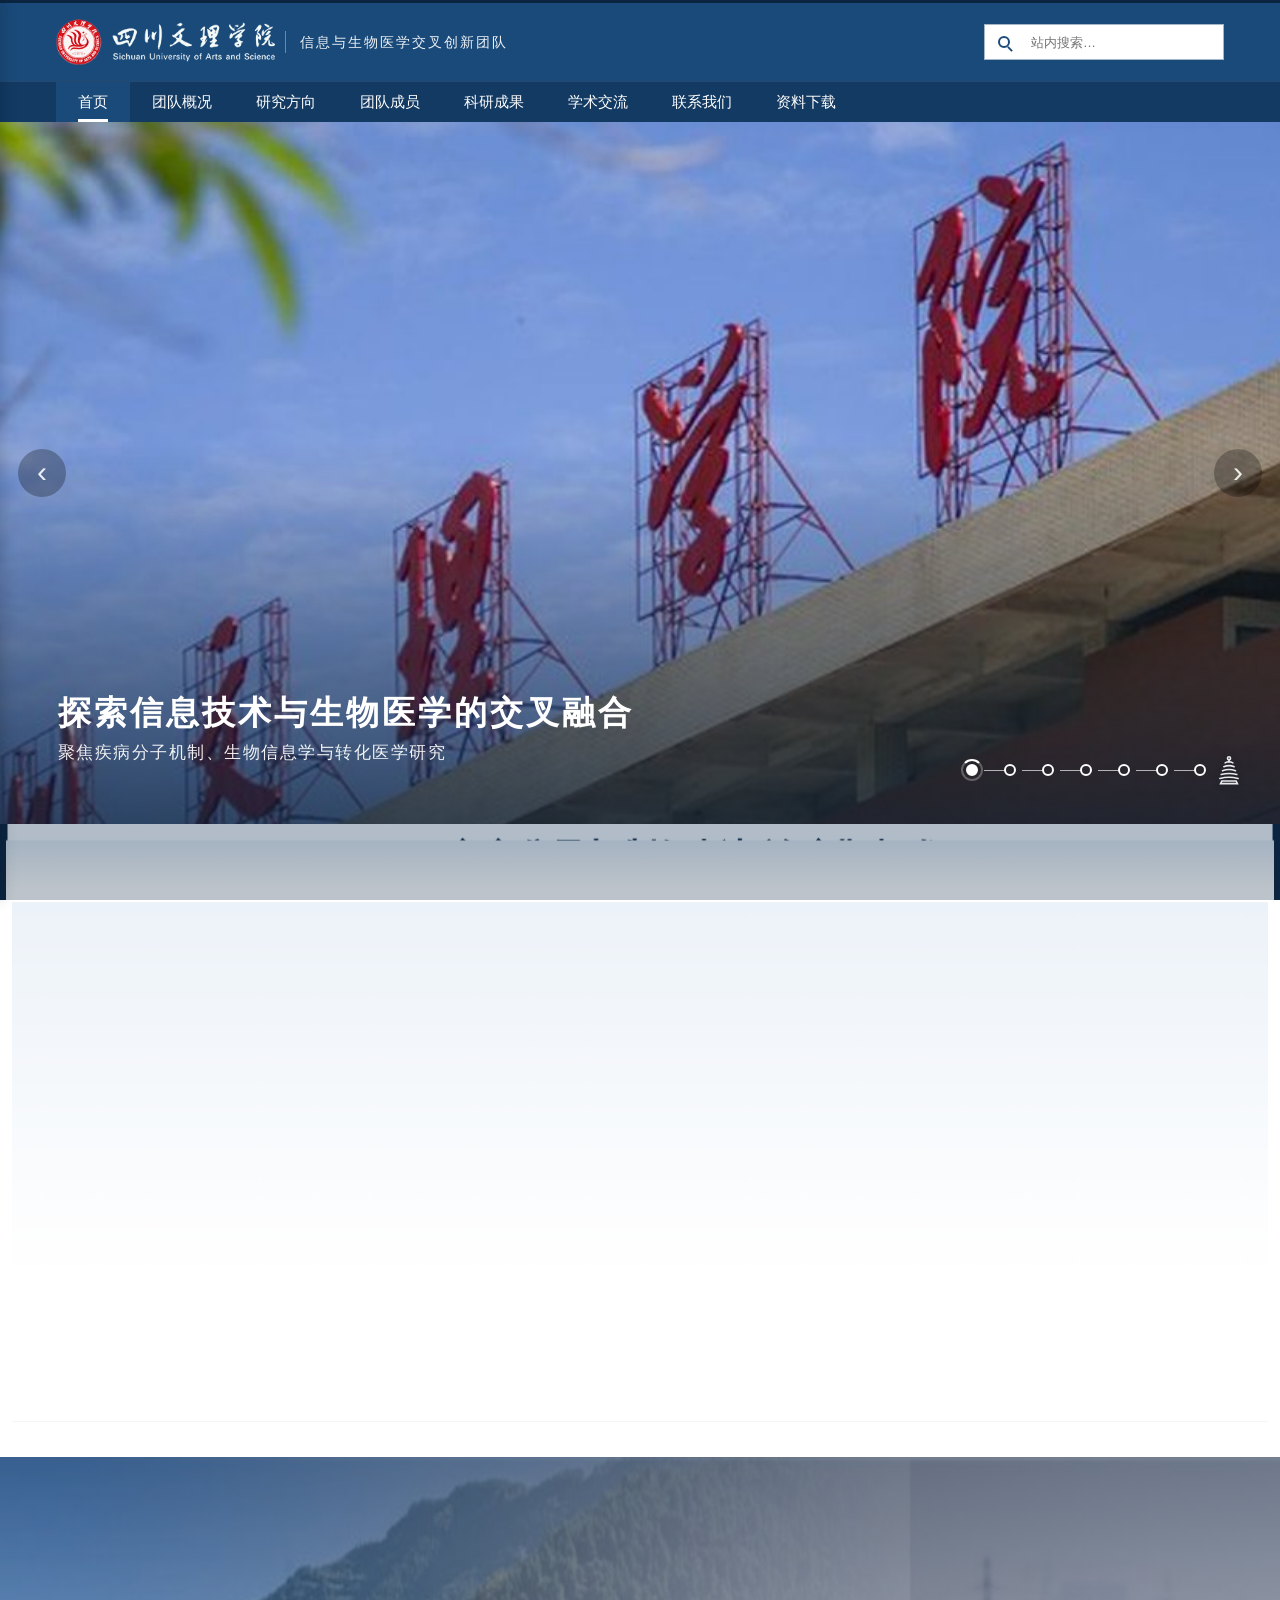
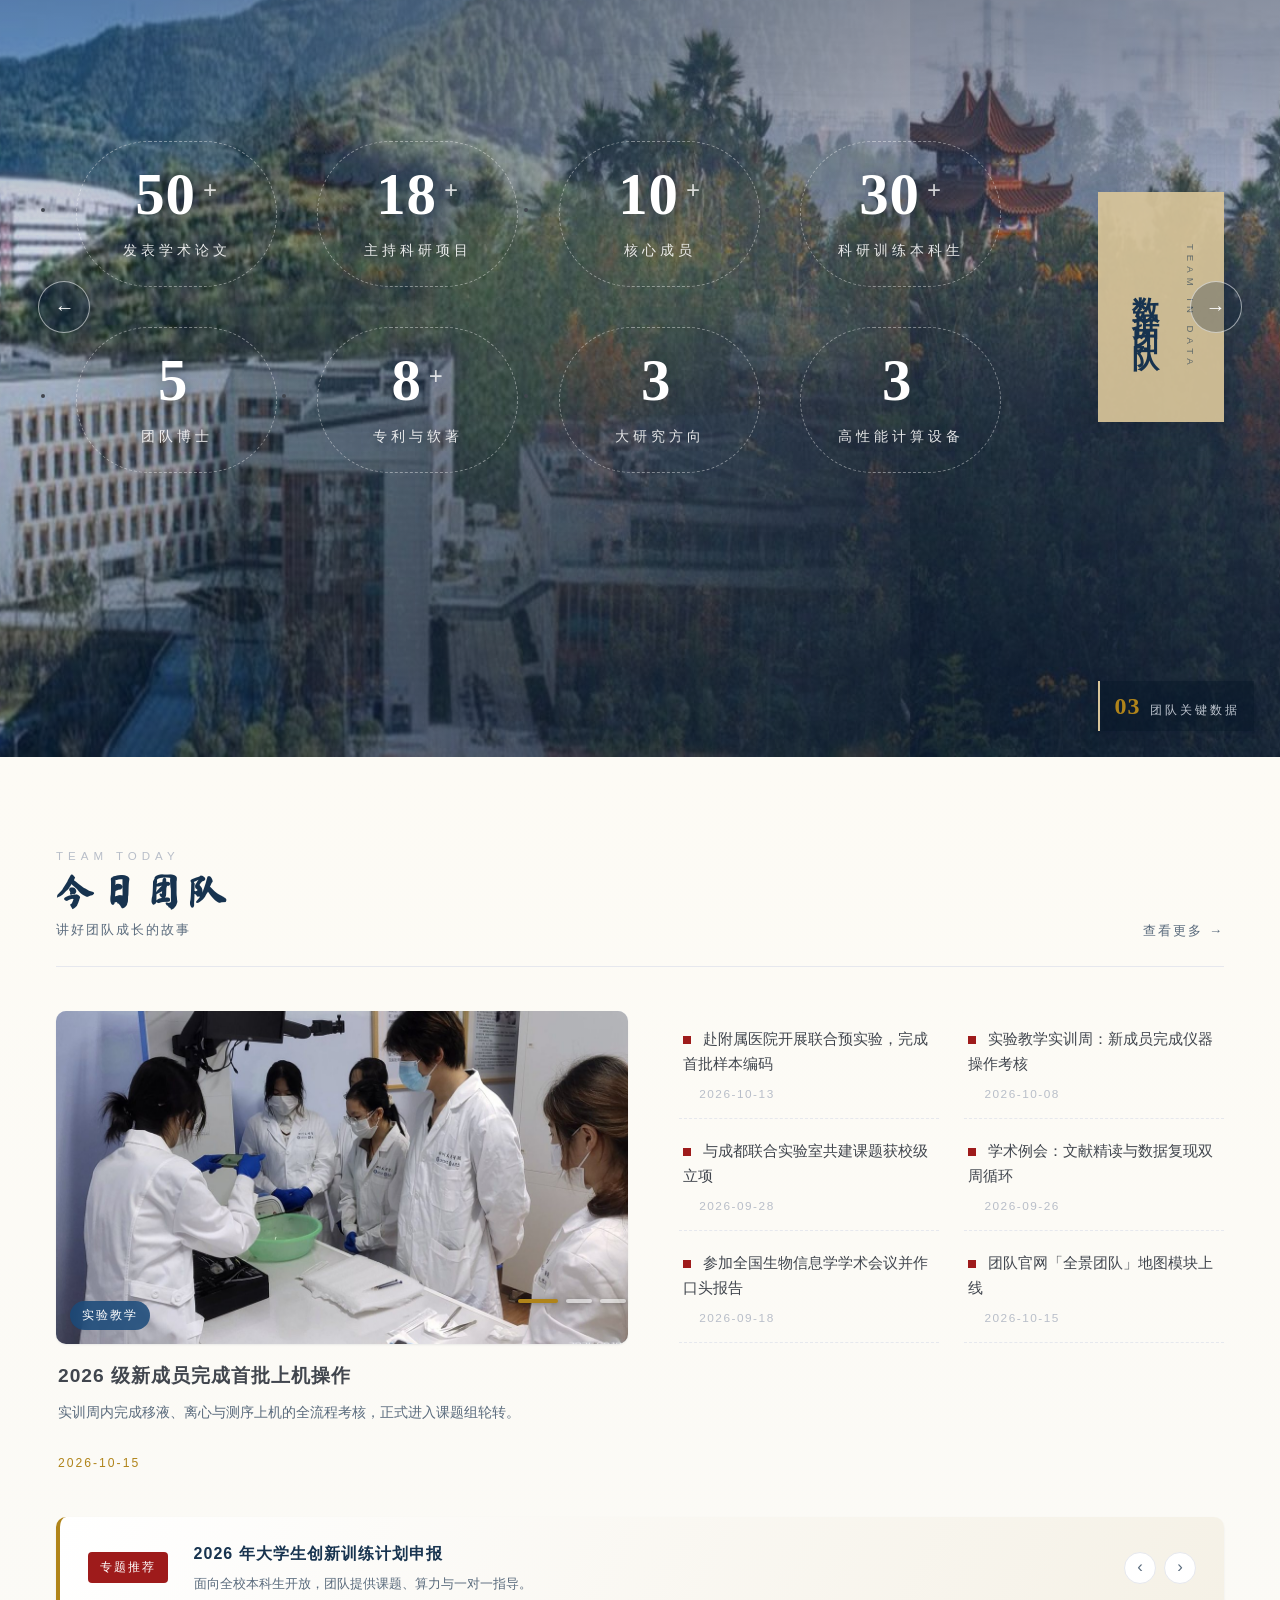
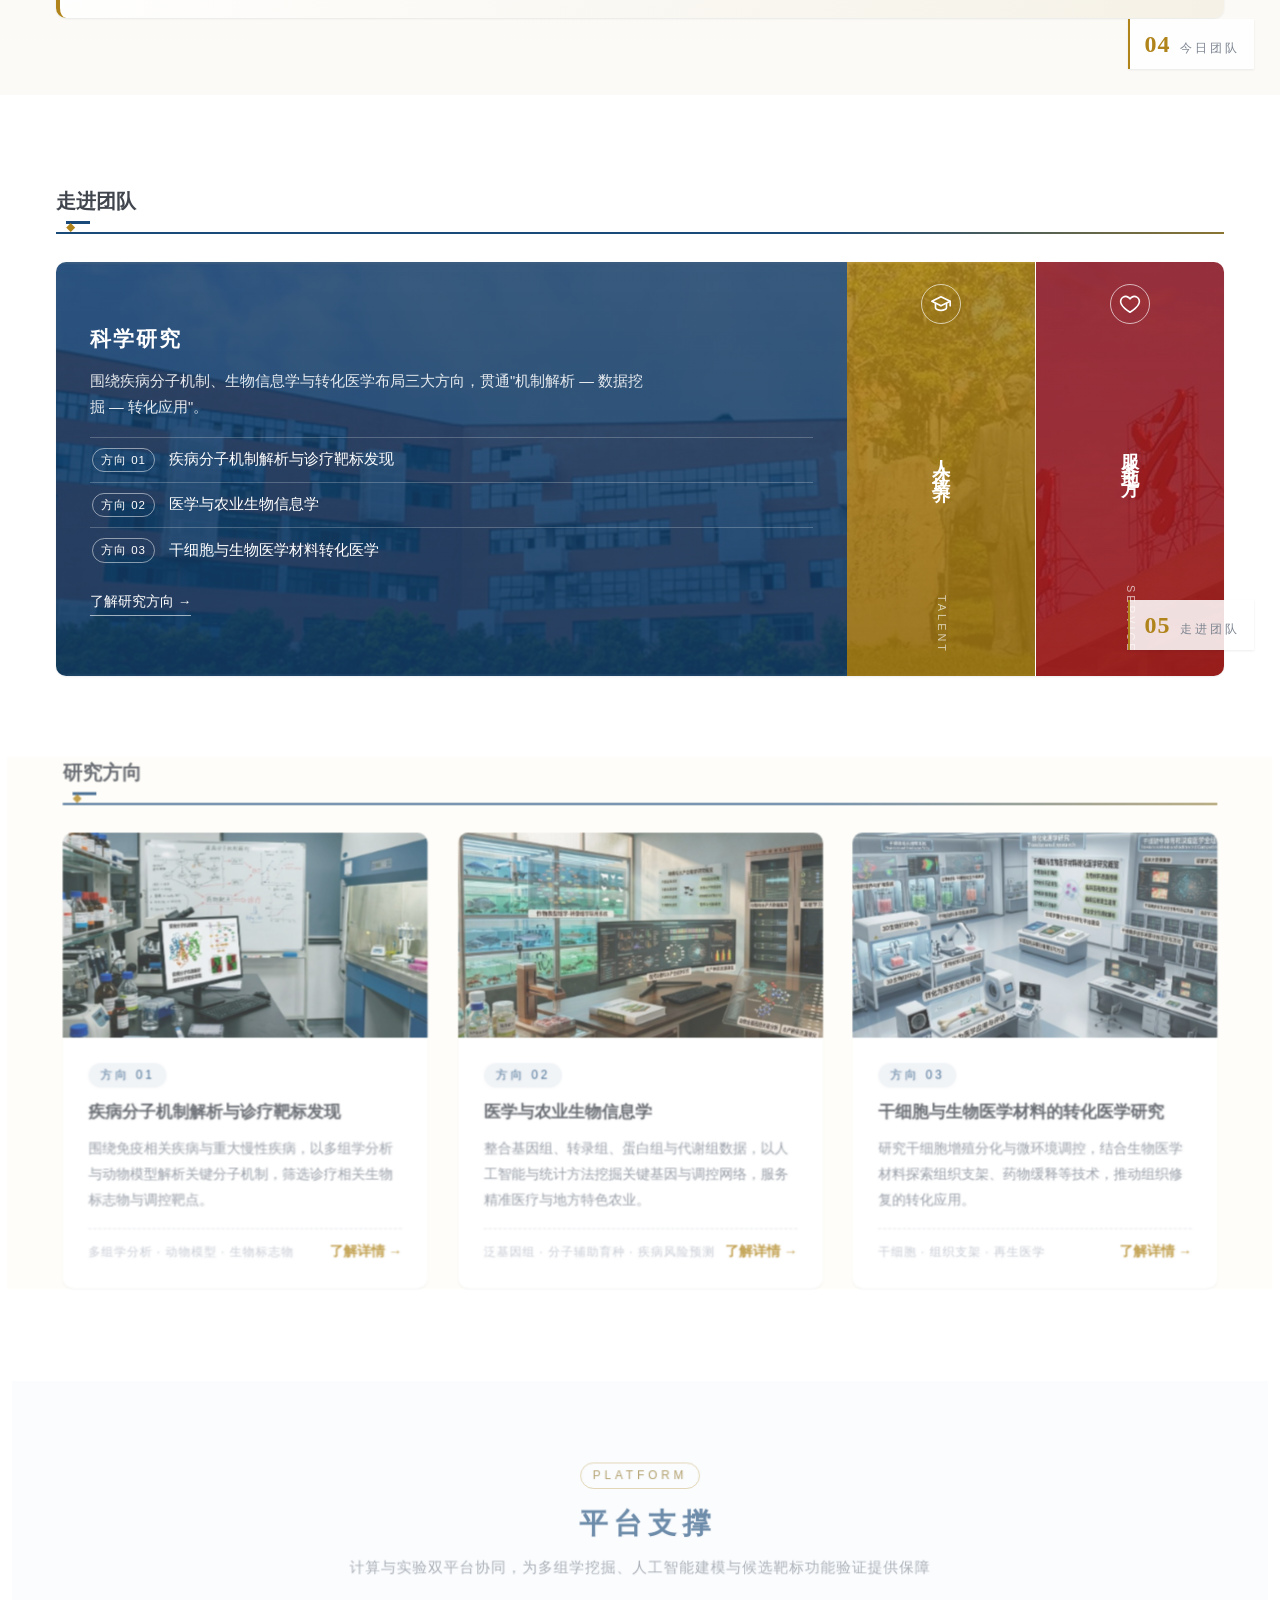
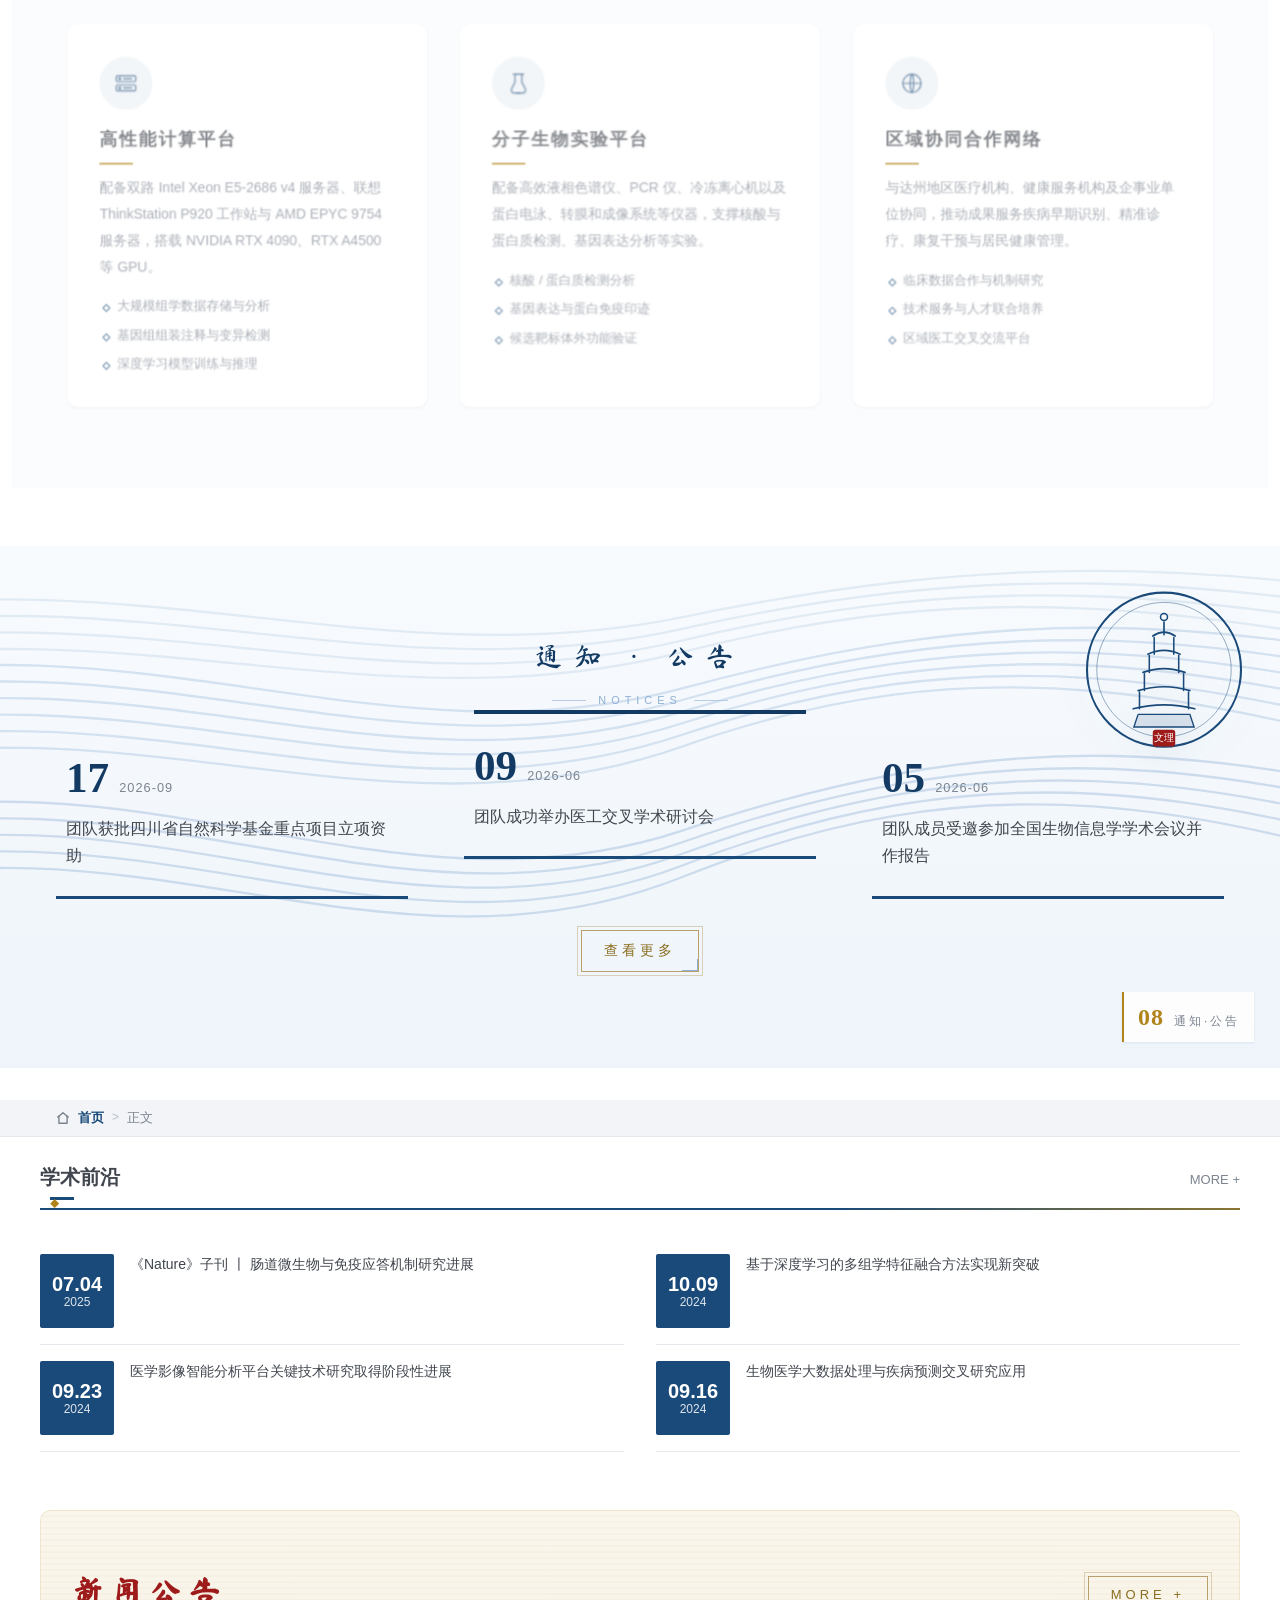
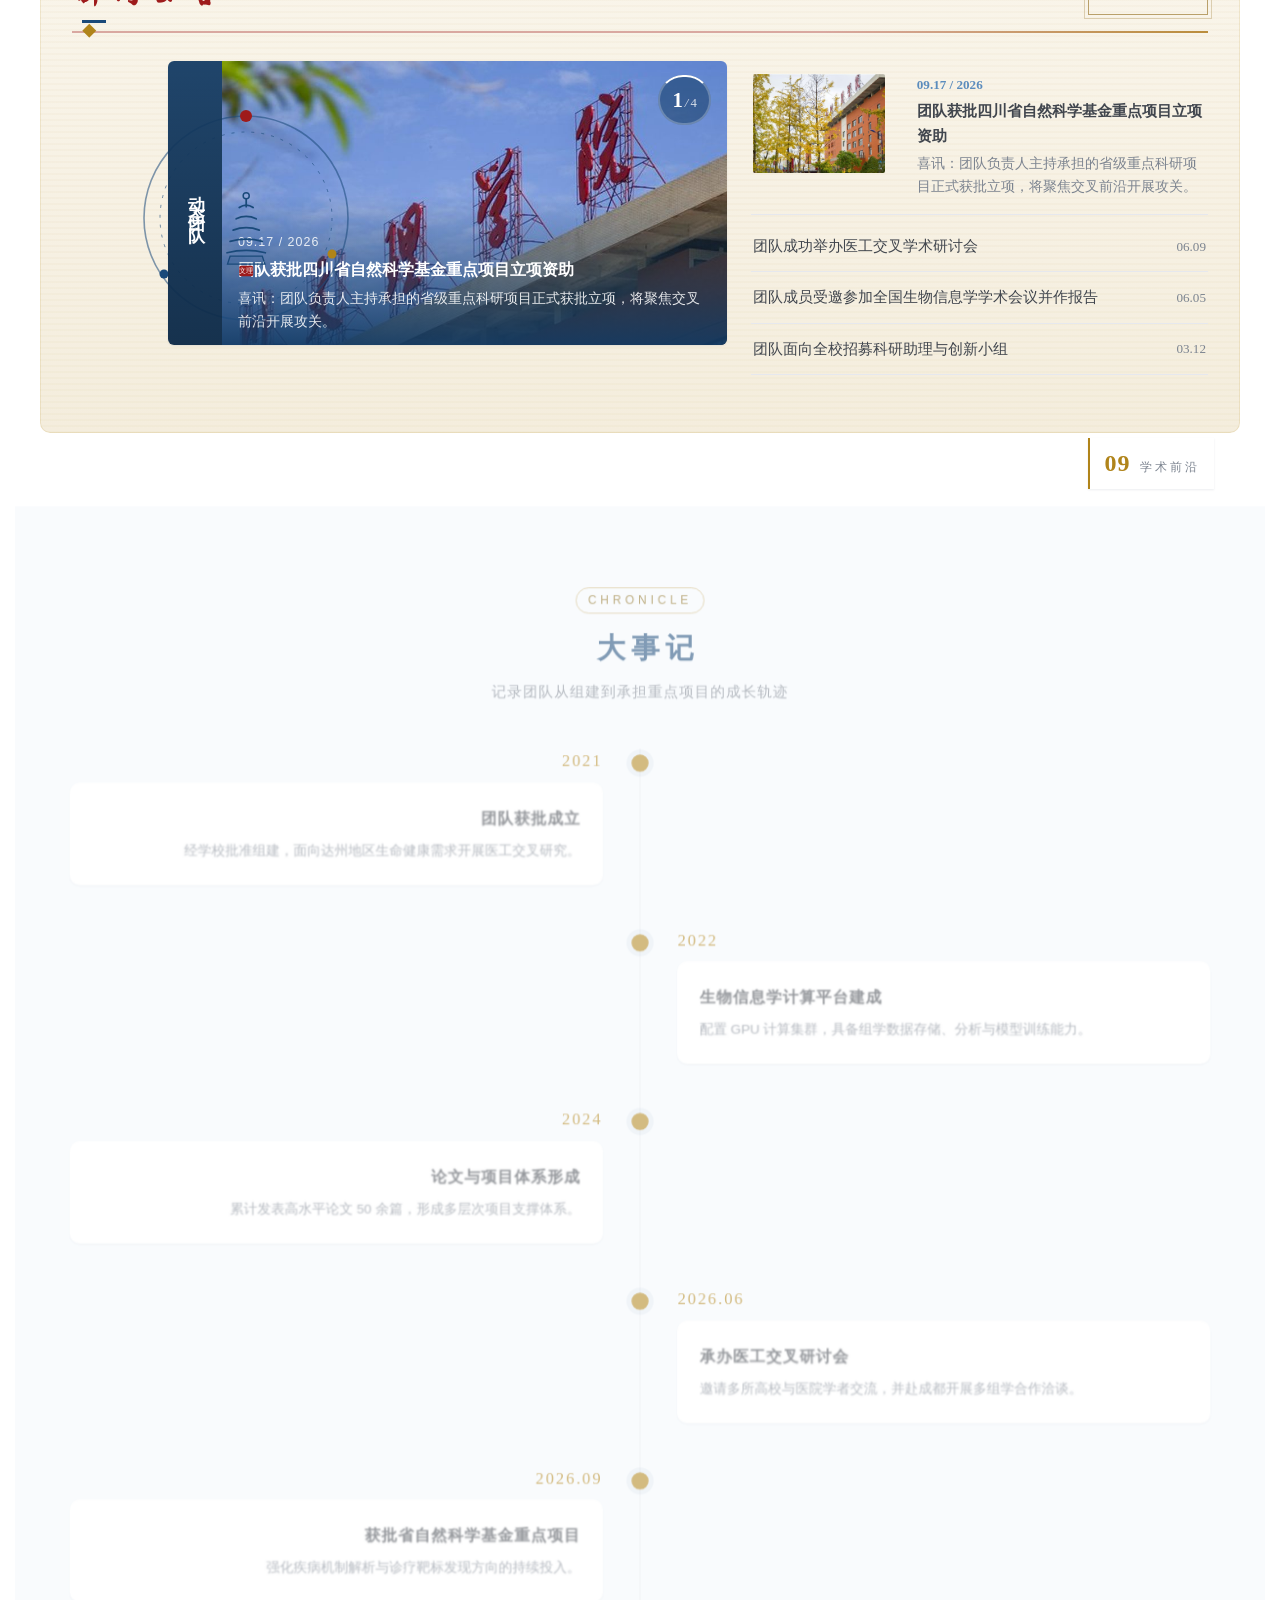
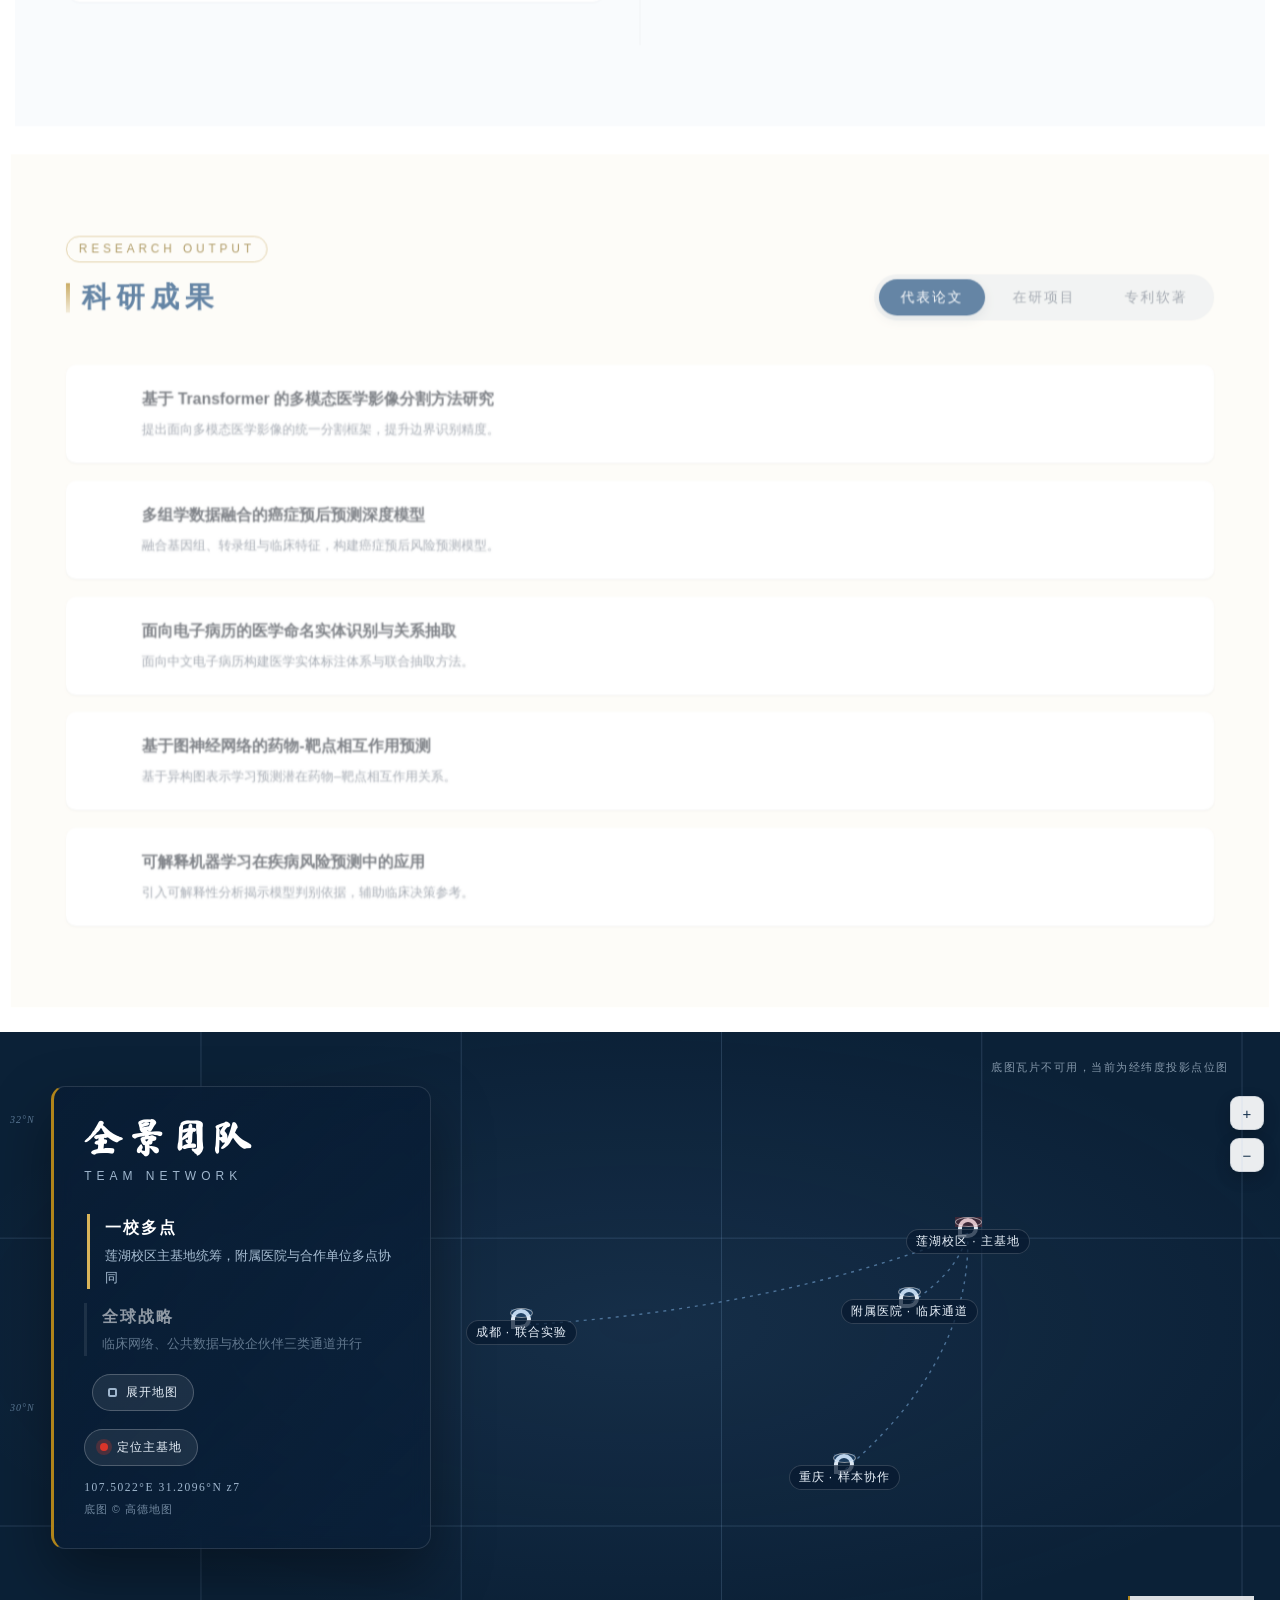
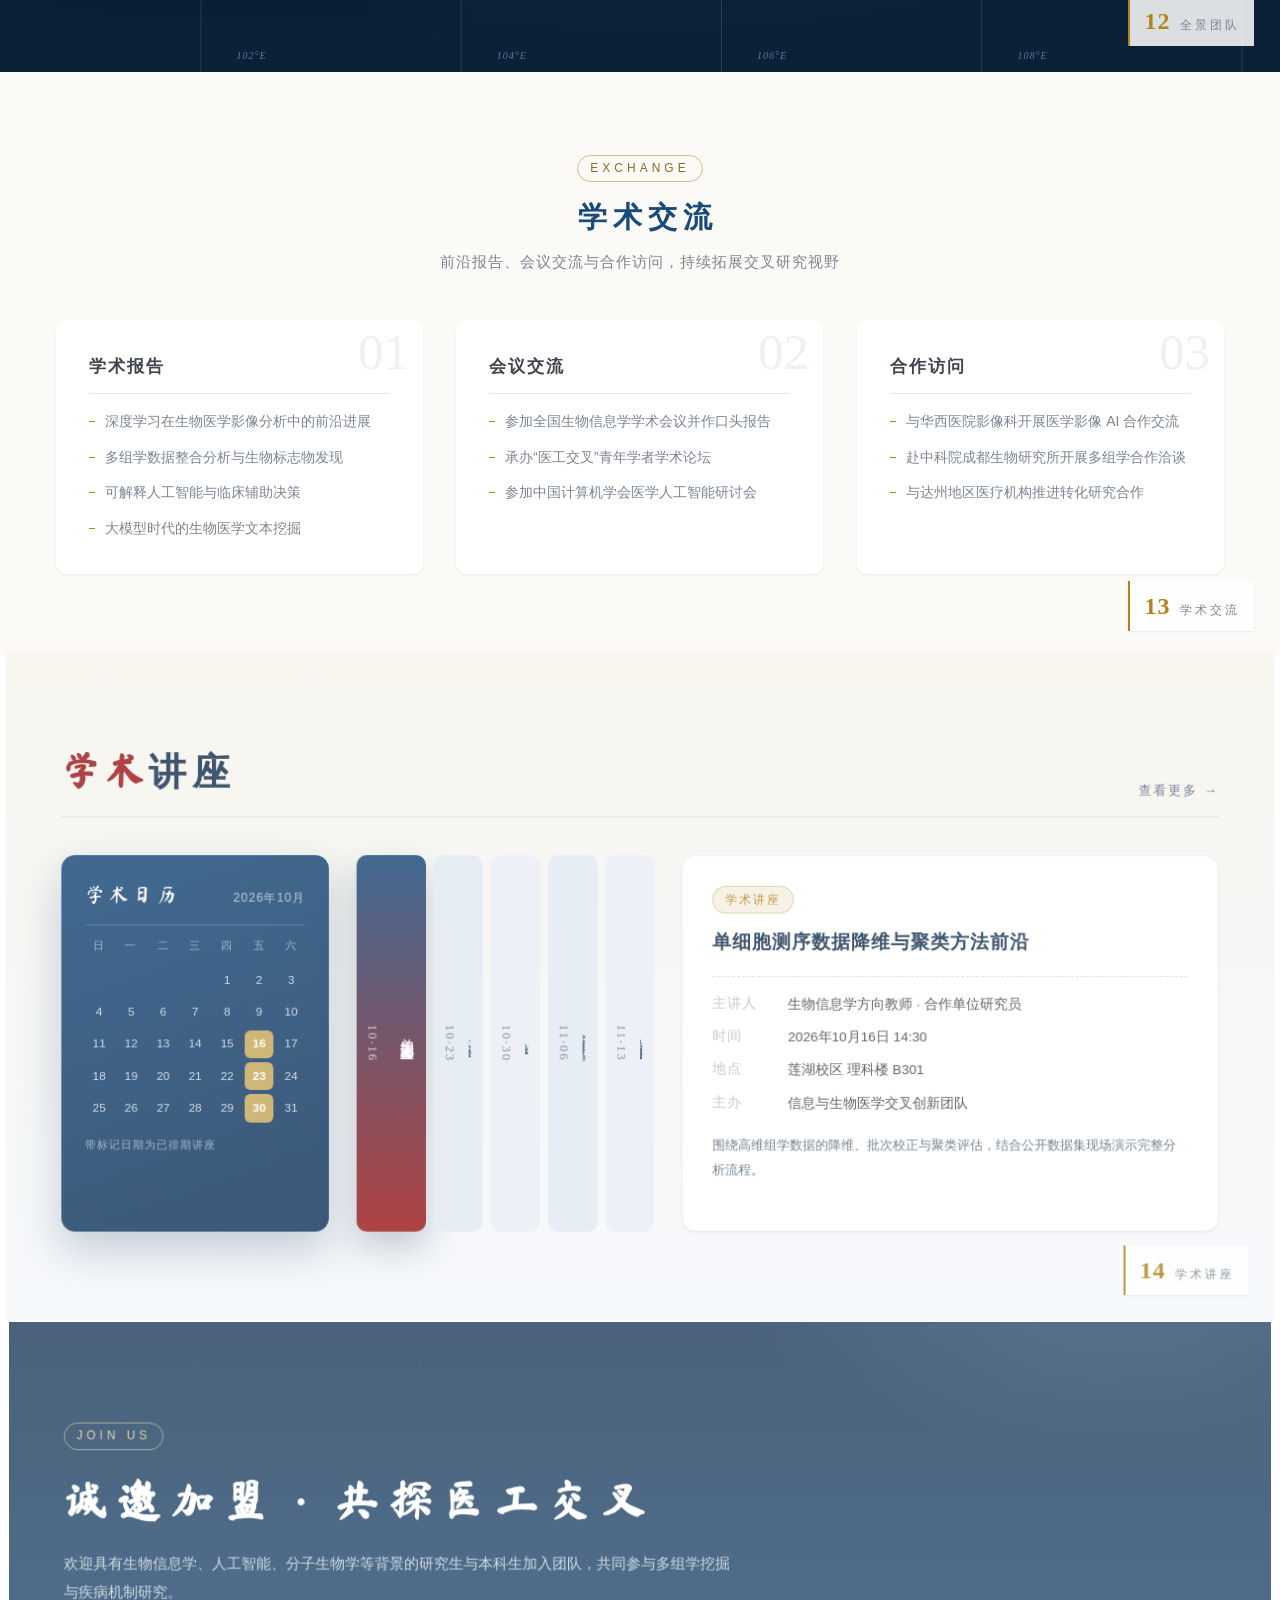
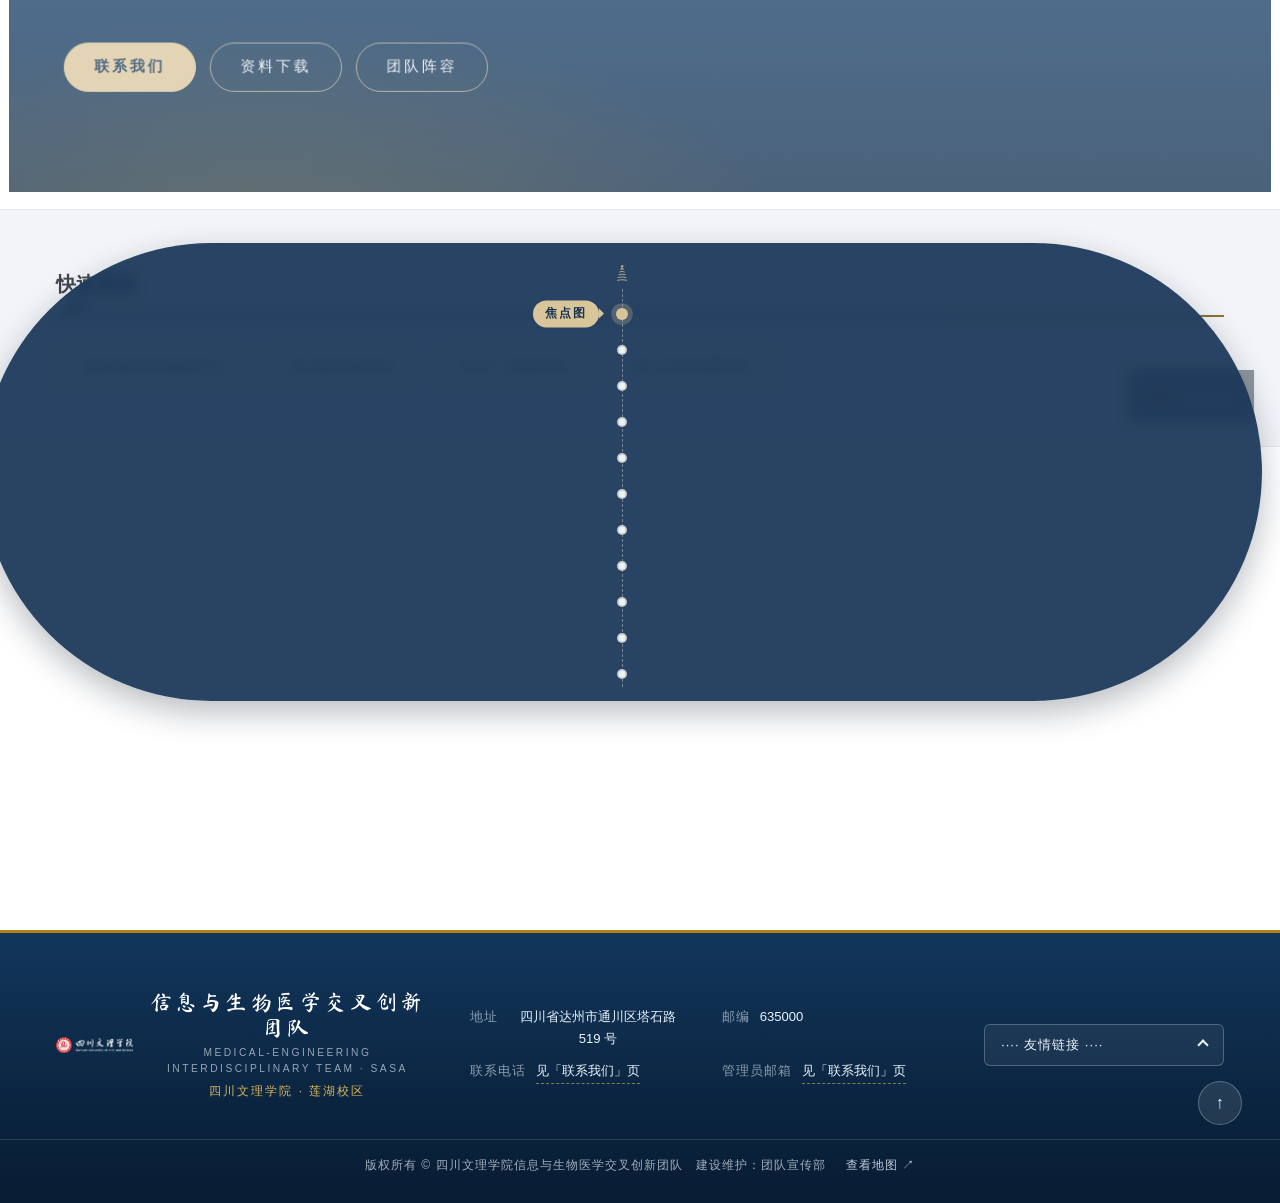
==== commit 65945460: "二十四轮：山大式尾页版式同步到全站子页（校徽+团队名+两栏联系信息+友情链接下拉+回到顶部），配色沿用站点深蓝金；版本号统一 202610152130" ====
--- a/index.html
+++ b/index.html
@@ -11,8 +11,8 @@
     <link rel="icon" type="image/png" href="assets/favicon.png" />
 
     <link rel="preload" href="./assets/fonts/mashanzheng-subset.woff2" as="font" type="font/woff2" crossorigin />
-    <link rel="stylesheet" href="./styles/main.css?v=202610152105" />
-    <link rel="stylesheet" href="./styles/animations.css?v=202610152105" />
+    <link rel="stylesheet" href="./styles/main.css?v=202610152130" />
+    <link rel="stylesheet" href="./styles/animations.css?v=202610152130" />
   </head>
   <body>
     <div class="progress-rail" id="progressRail" aria-hidden="true"><span></span></div>
@@ -1186,9 +1186,9 @@
       </button>
     </footer>
 
-    <script src="./scripts/map-config.js?v=202610152105"></script>
-    <script src="./scripts/main.js?v=202610152105"></script>
+    <script src="./scripts/map-config.js?v=202610152130"></script>
+    <script src="./scripts/main.js?v=202610152130"></script>
     <!-- 动态叙事动效引擎 -->
-    <script src="./scripts/animations.js?v=202610152105"></script>
+    <script src="./scripts/animations.js?v=202610152130"></script>
   </body>
 </html>
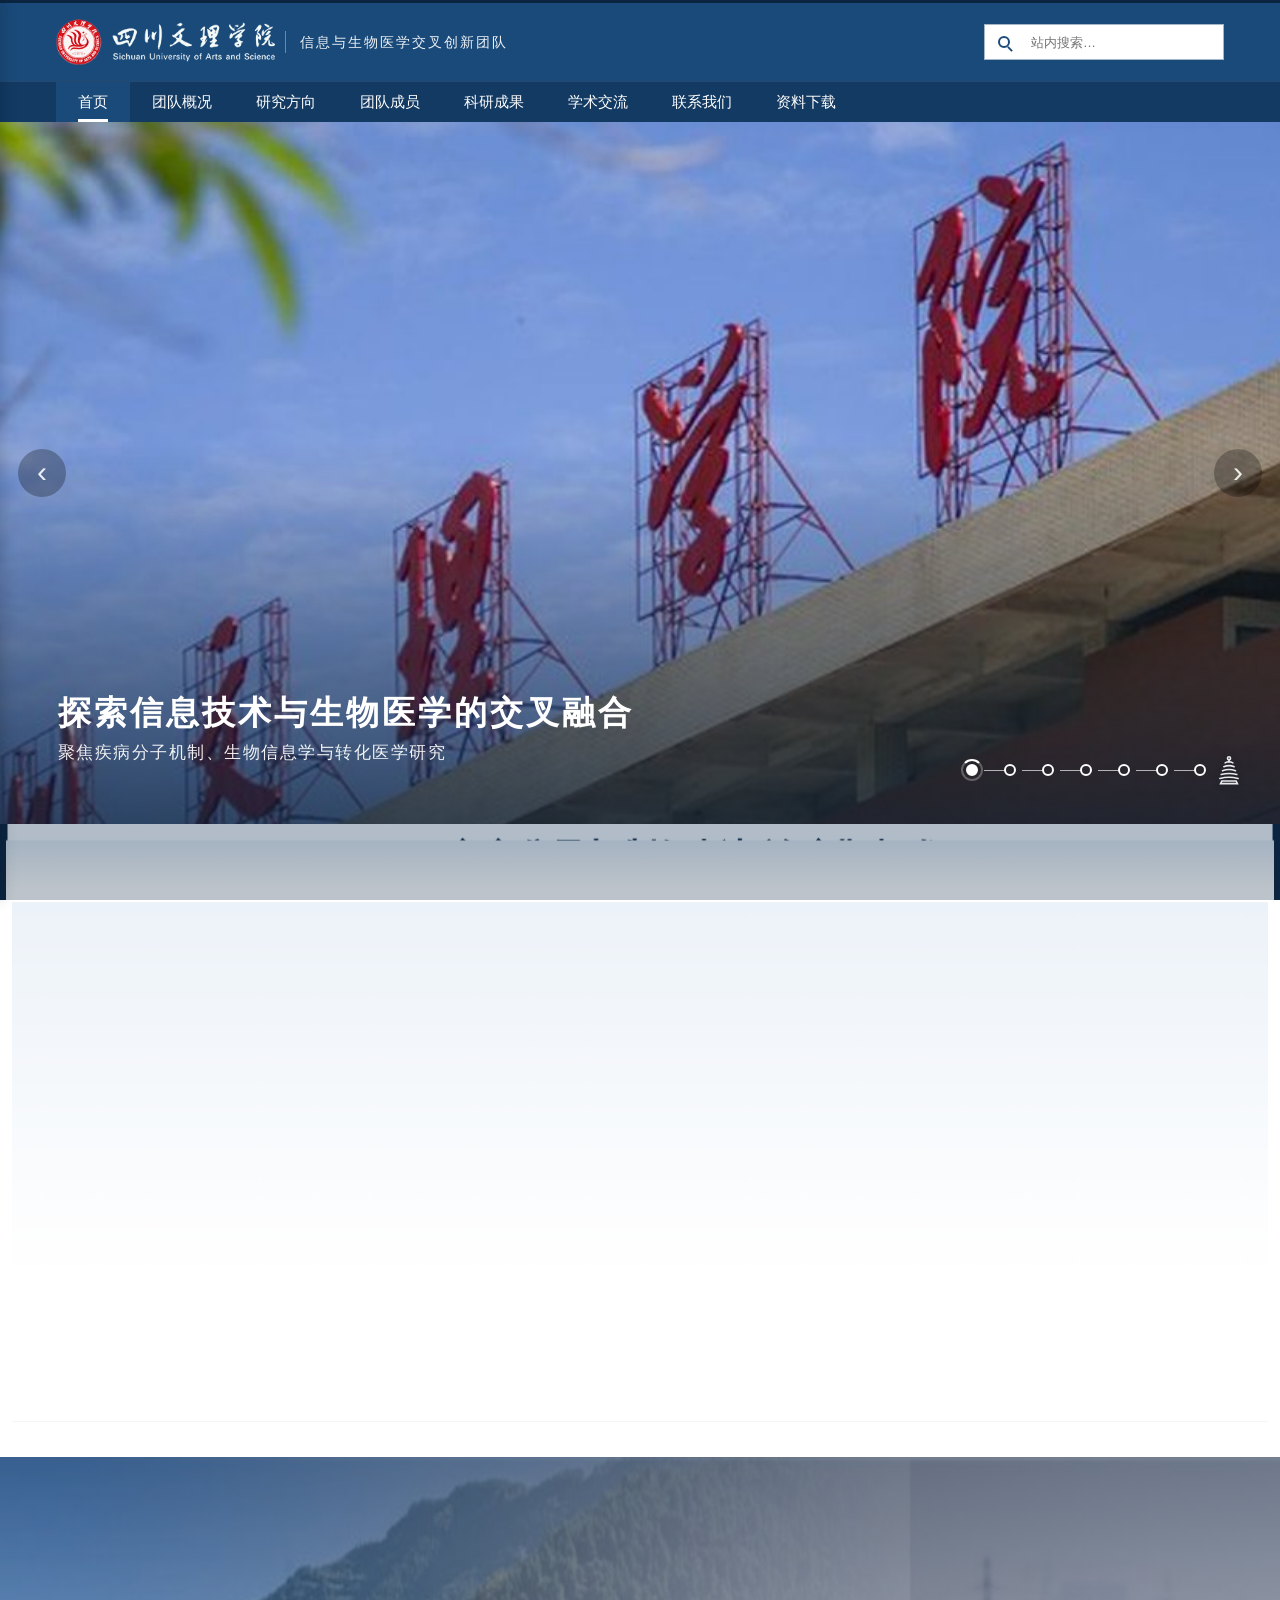
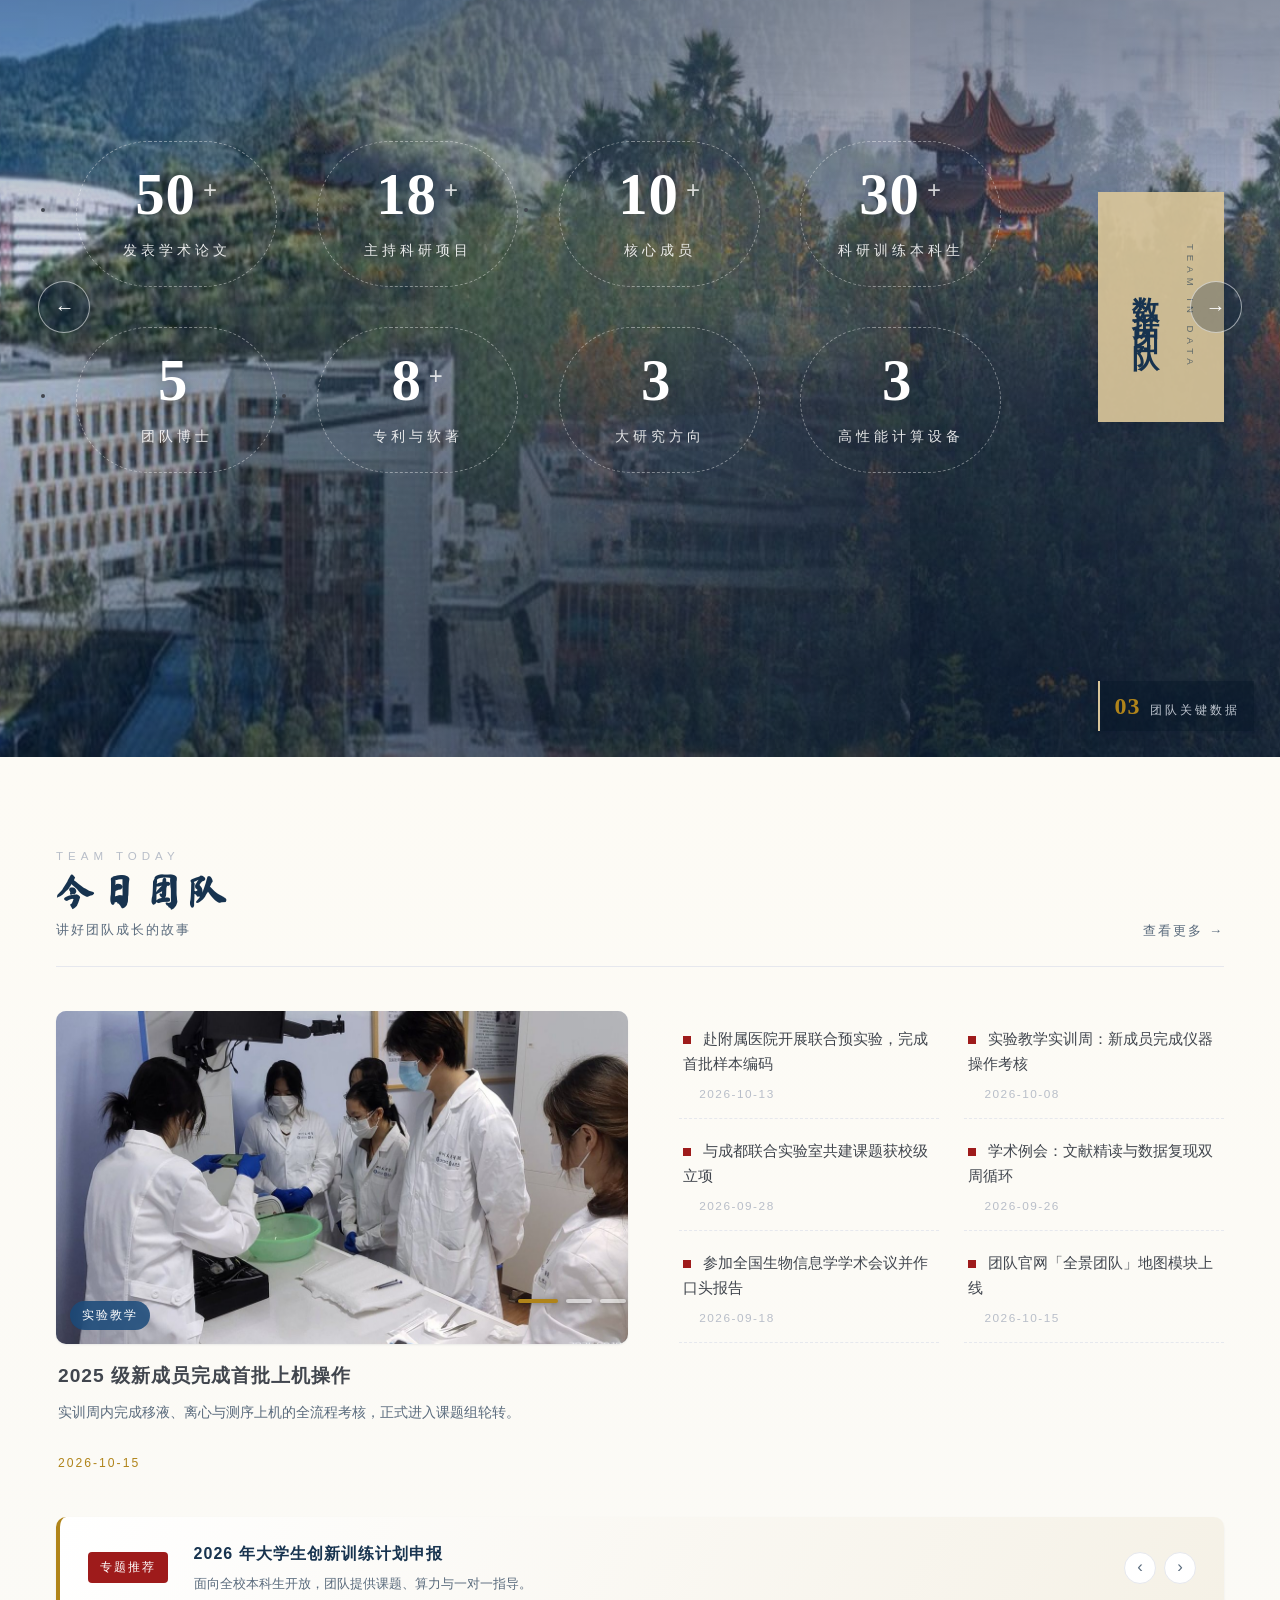
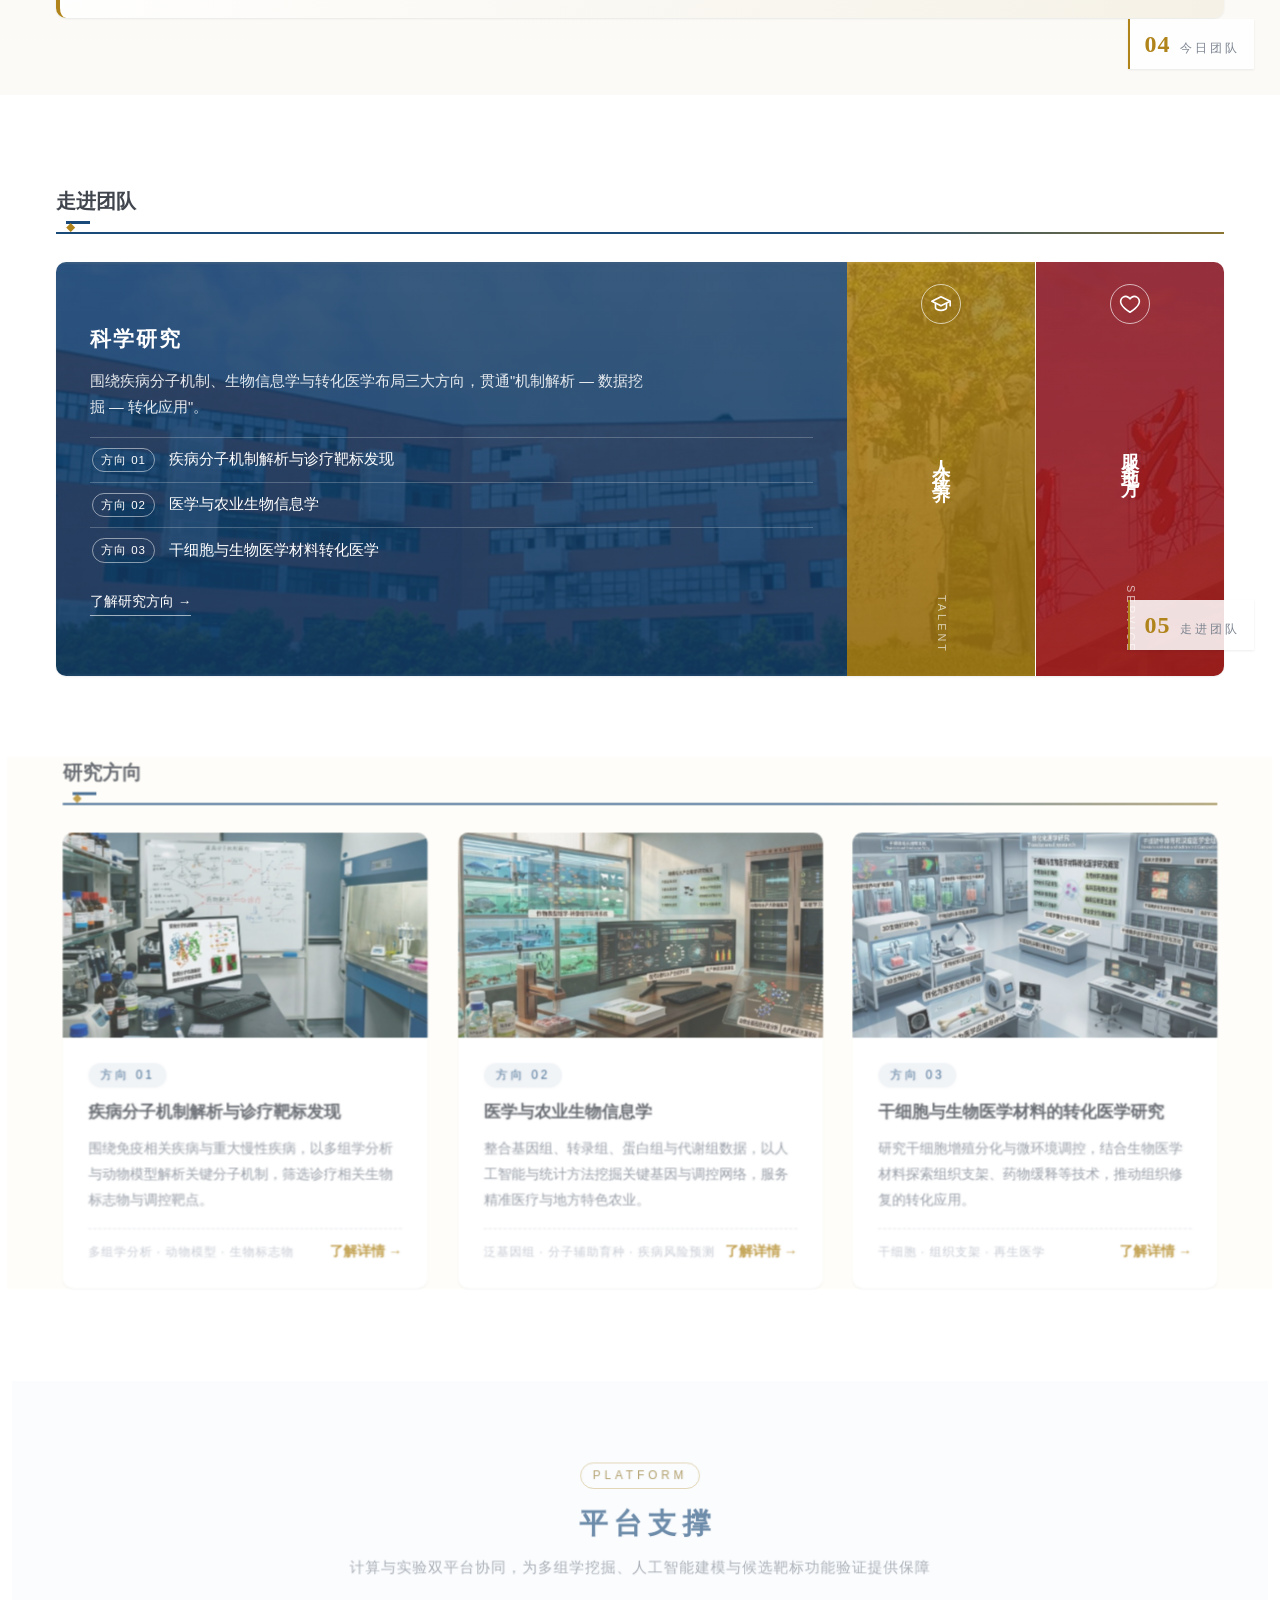
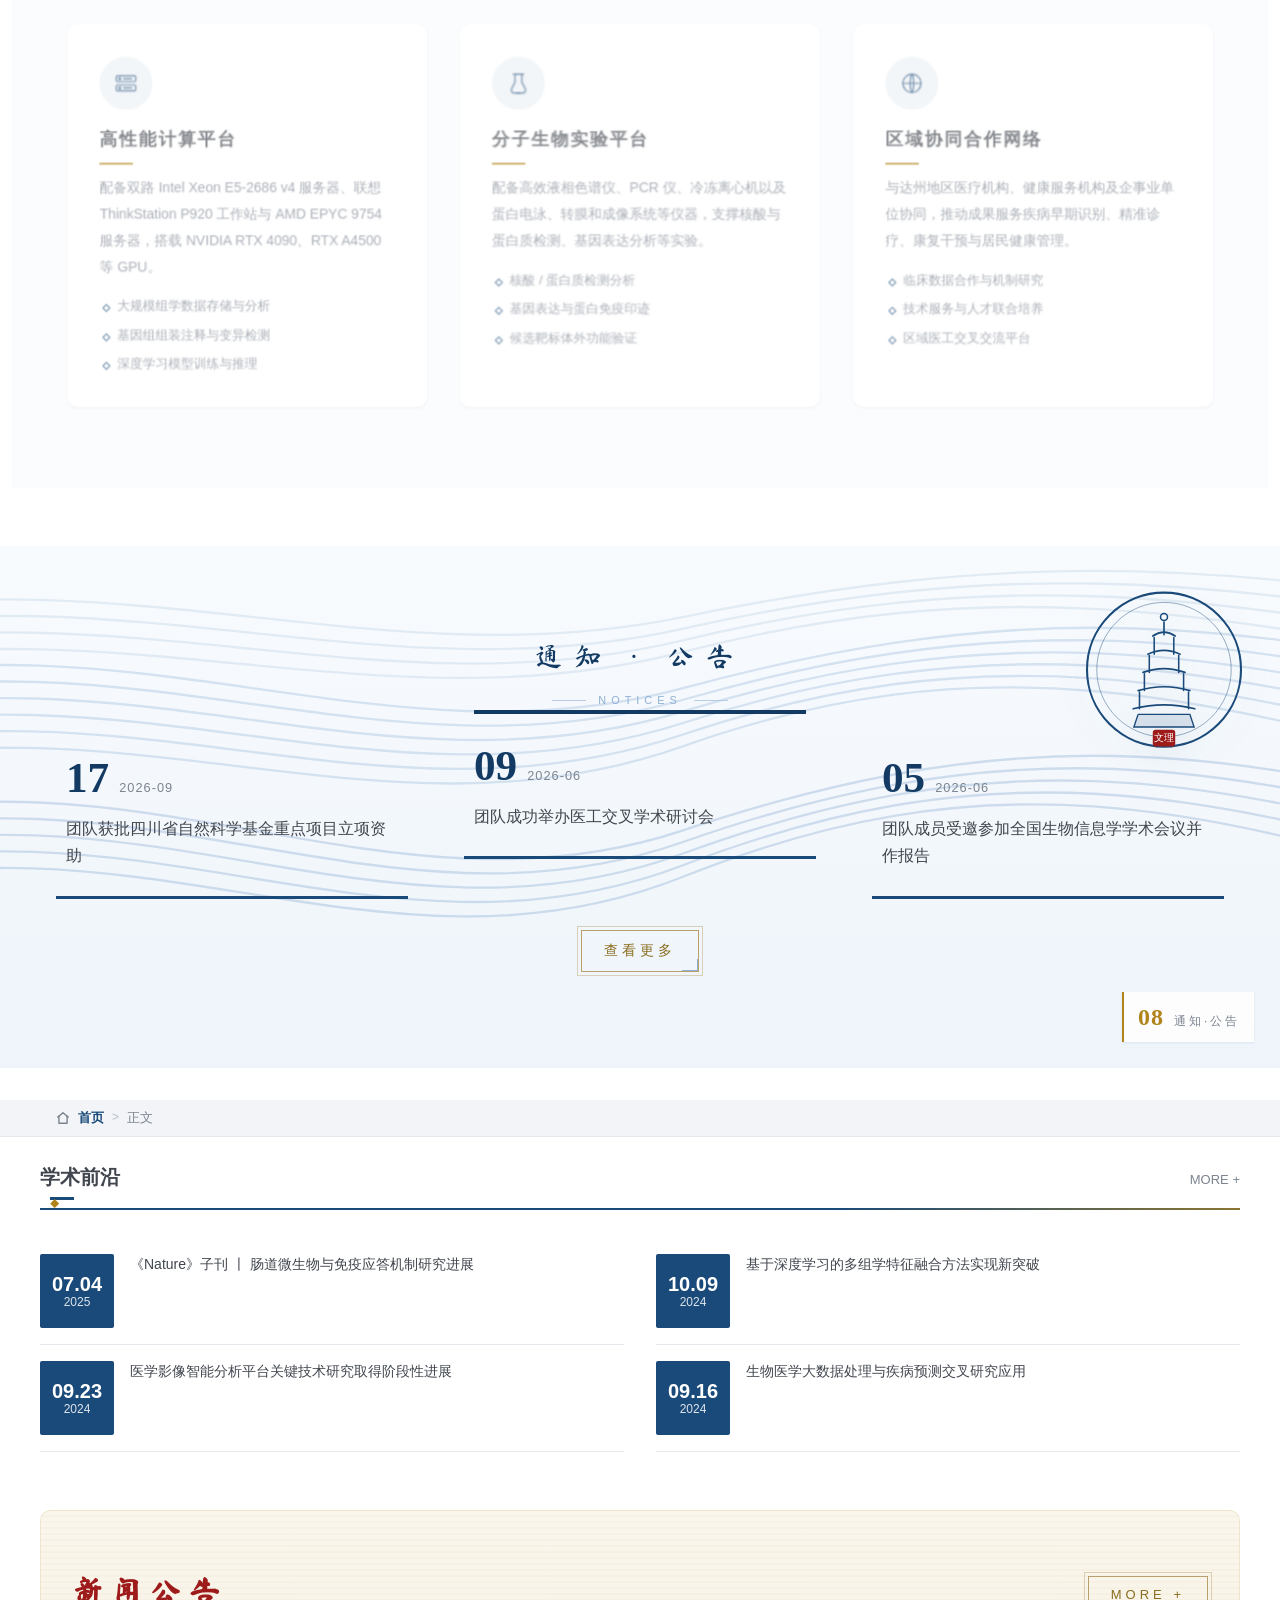
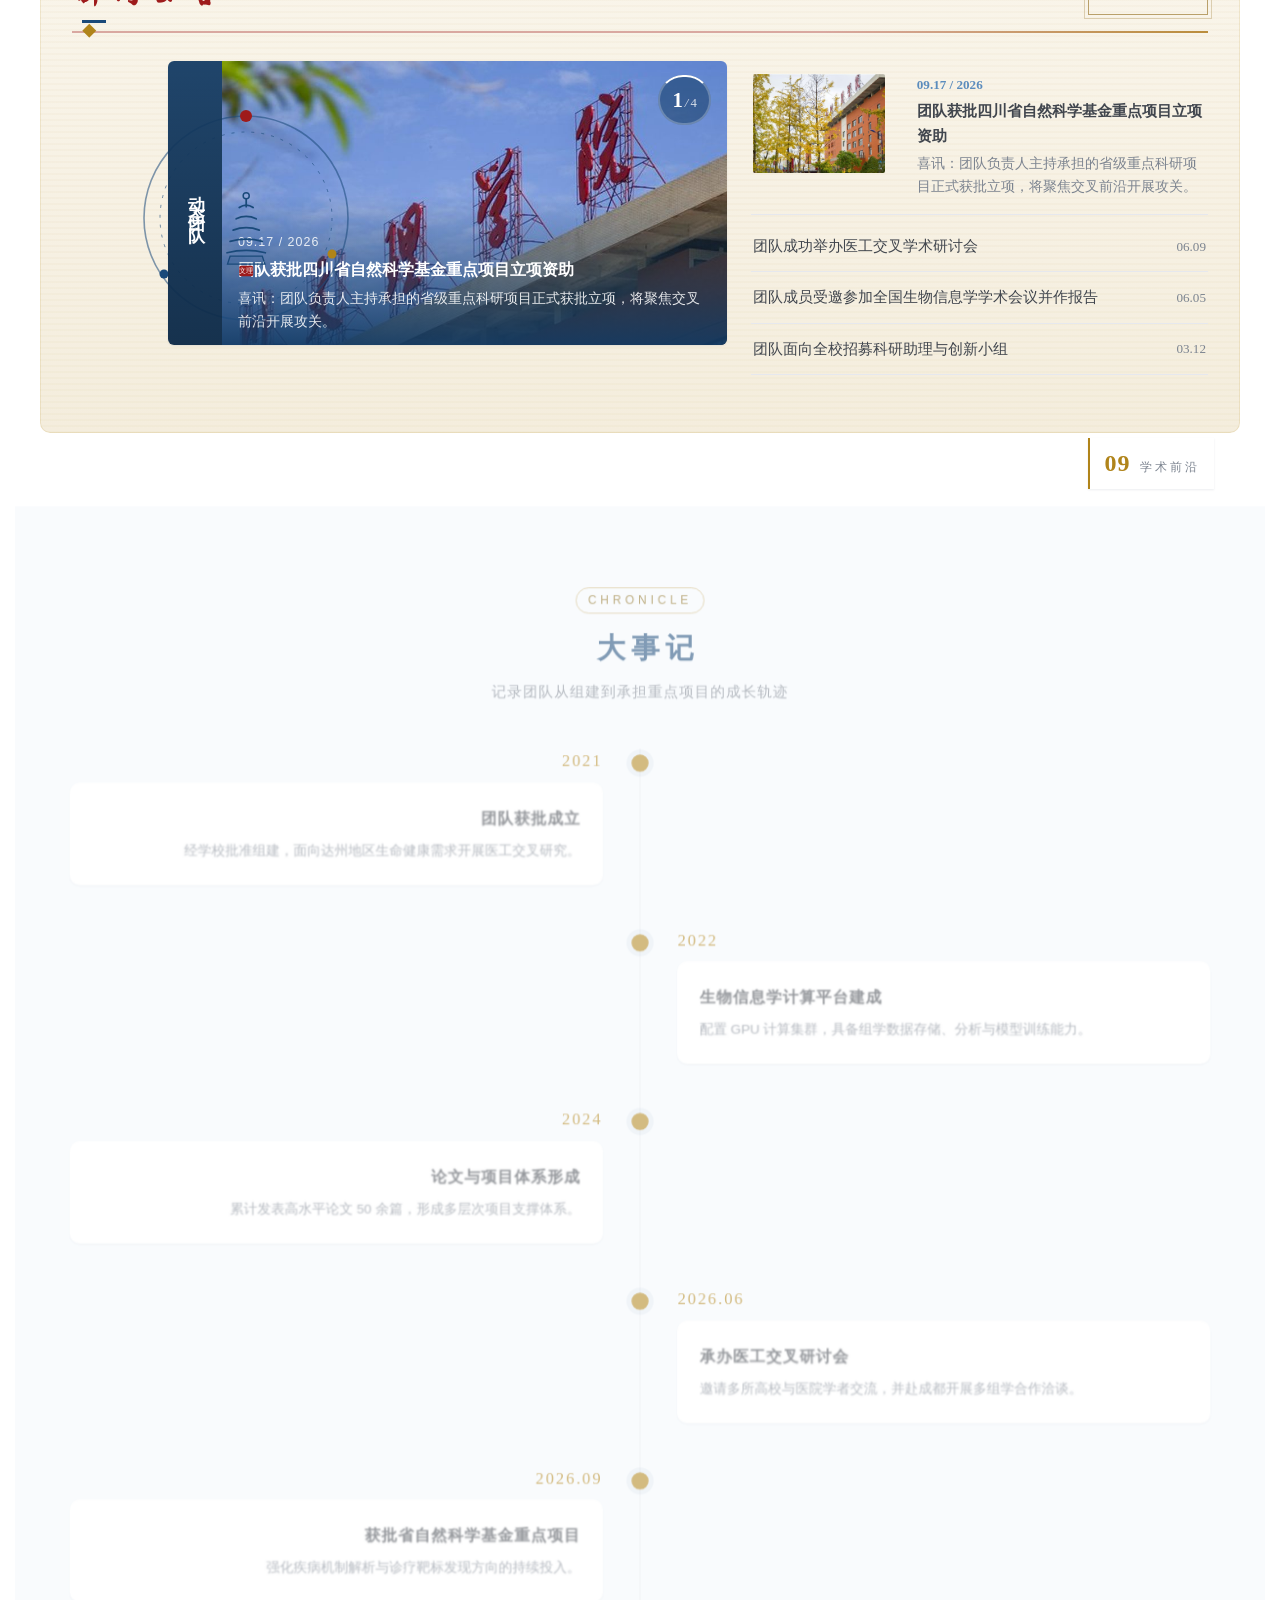
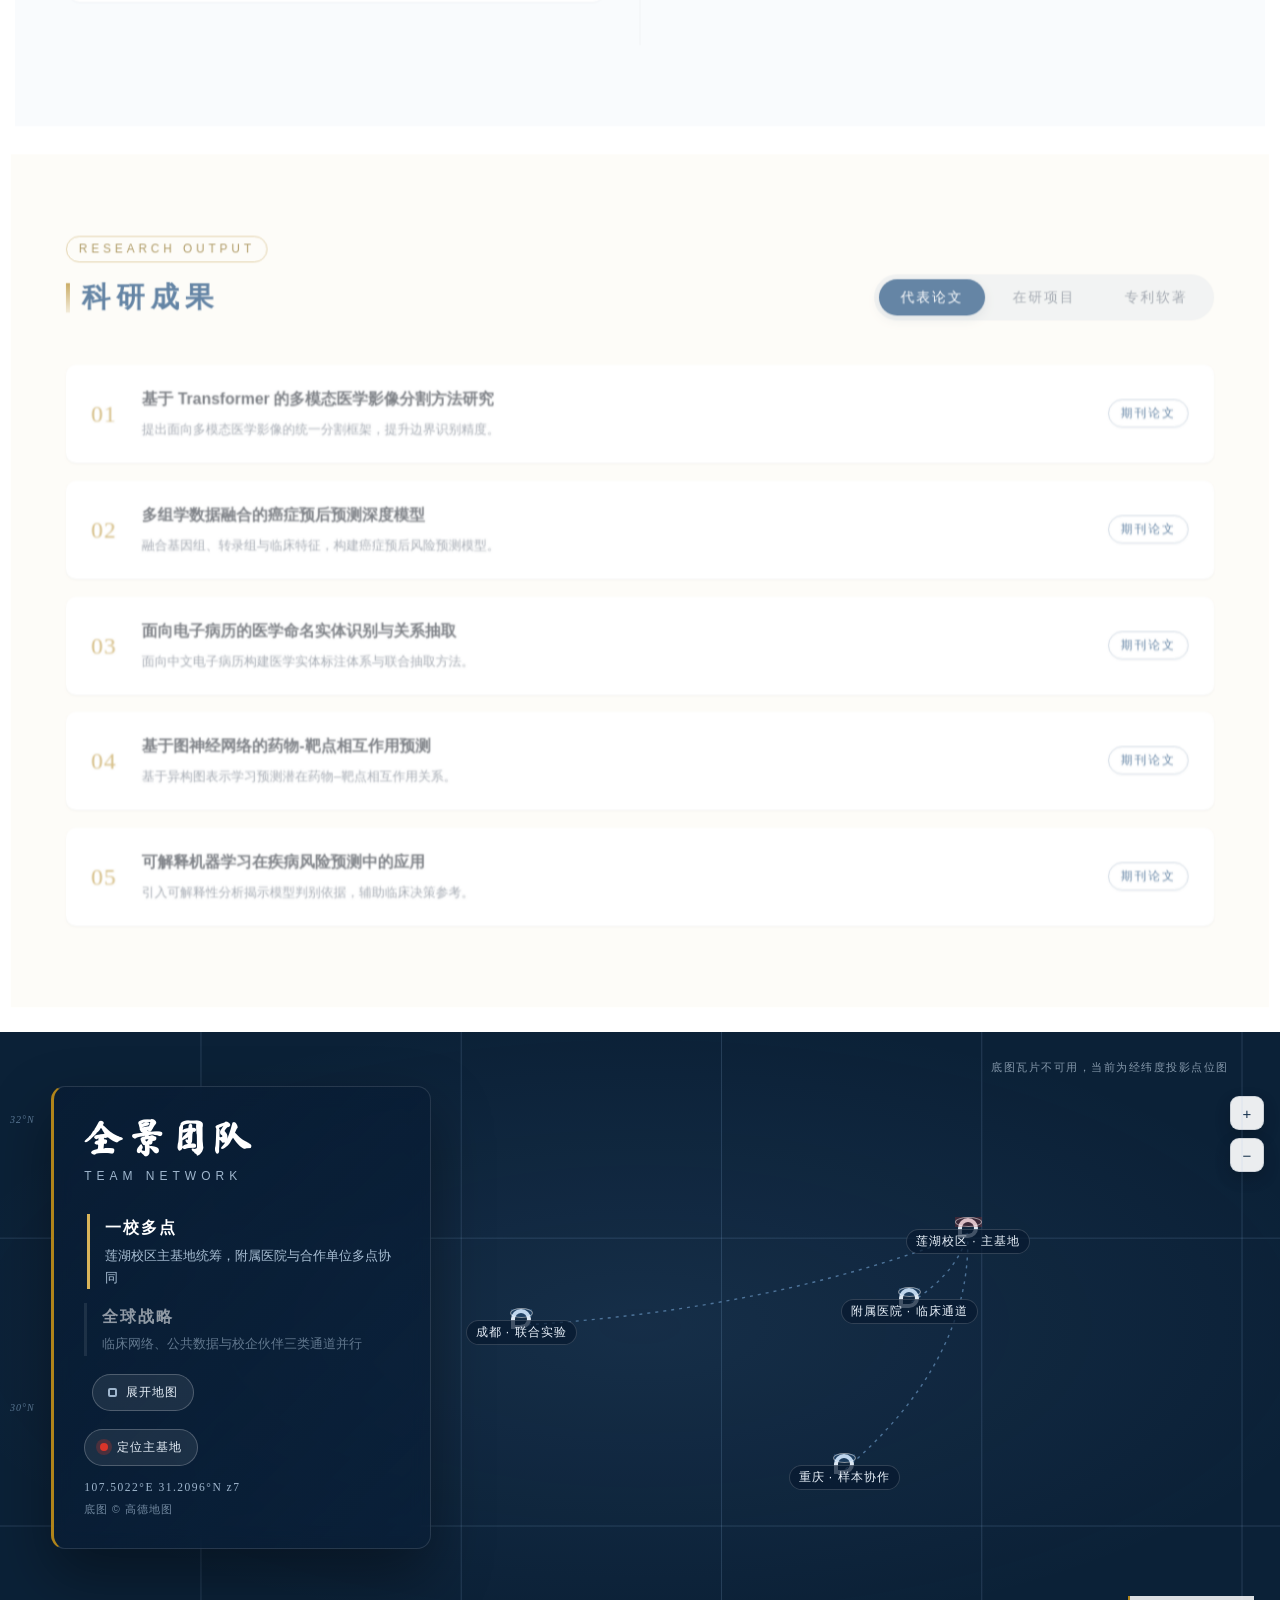
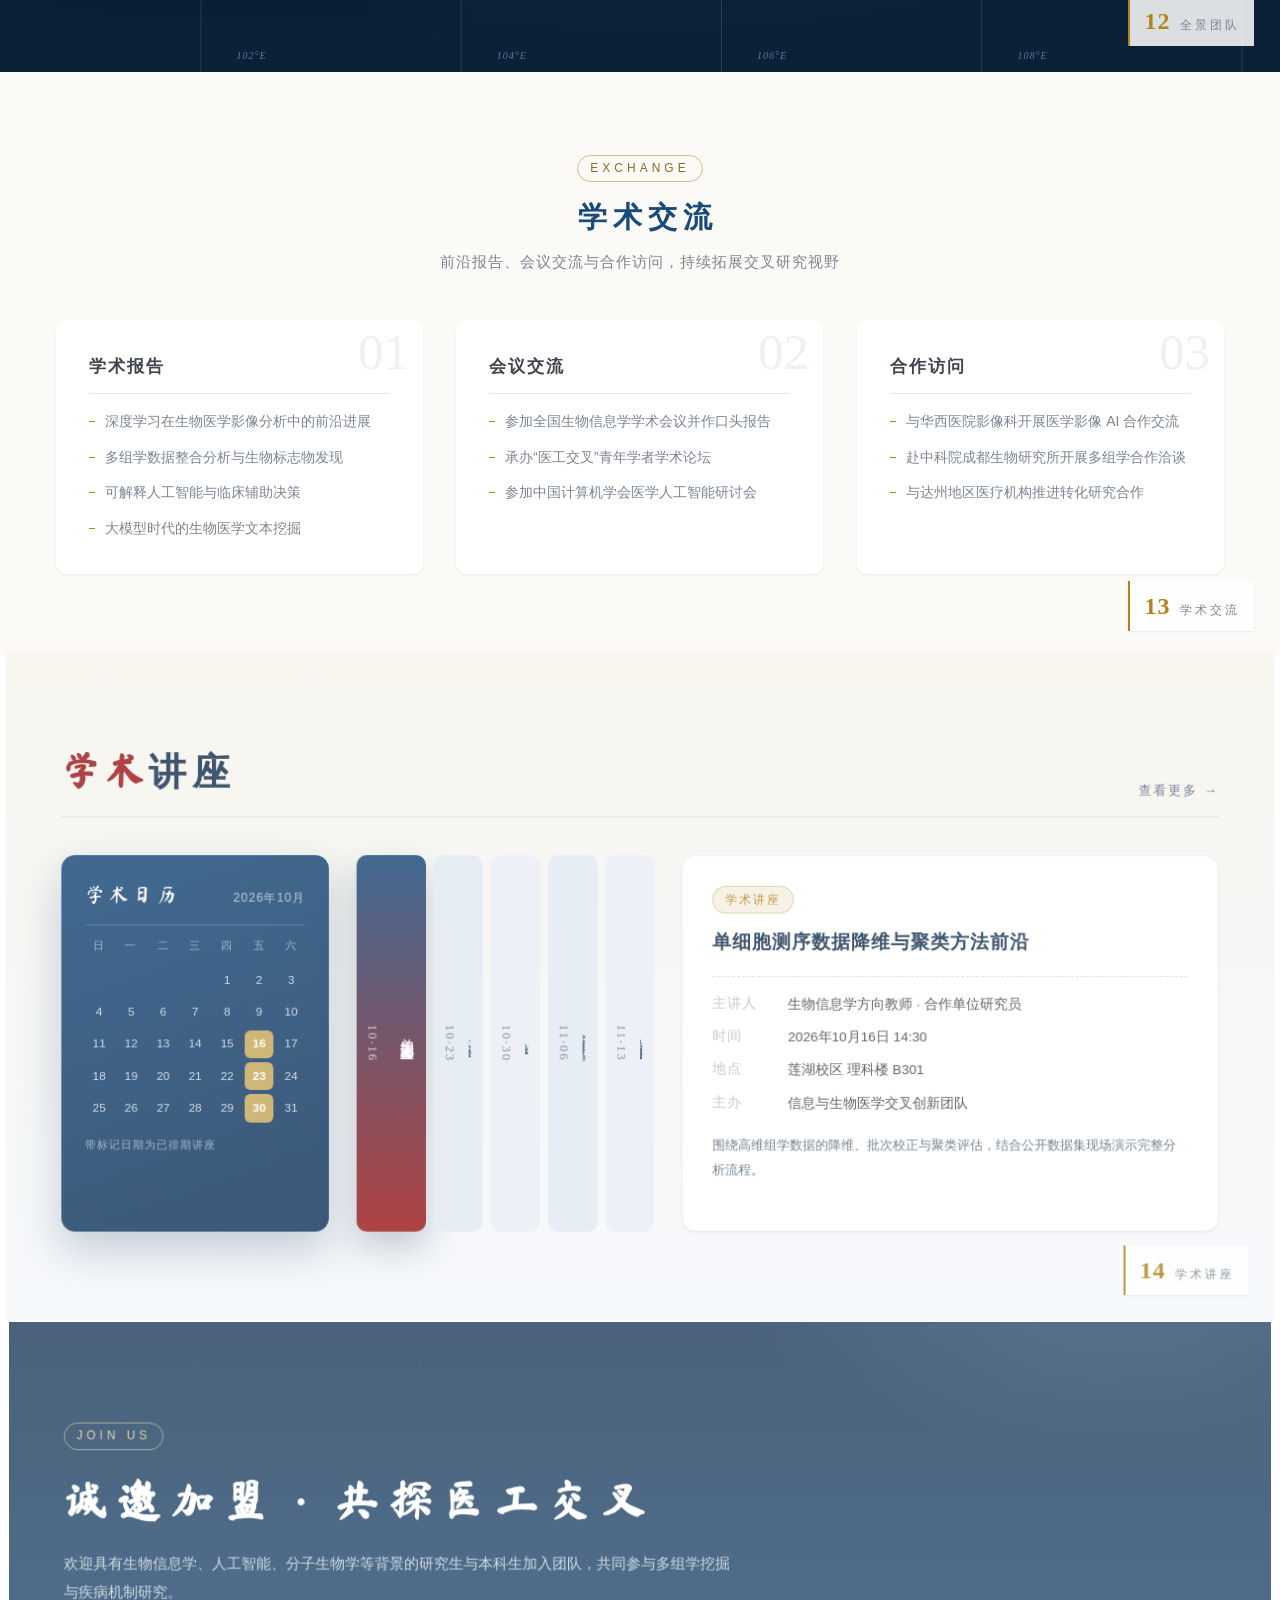
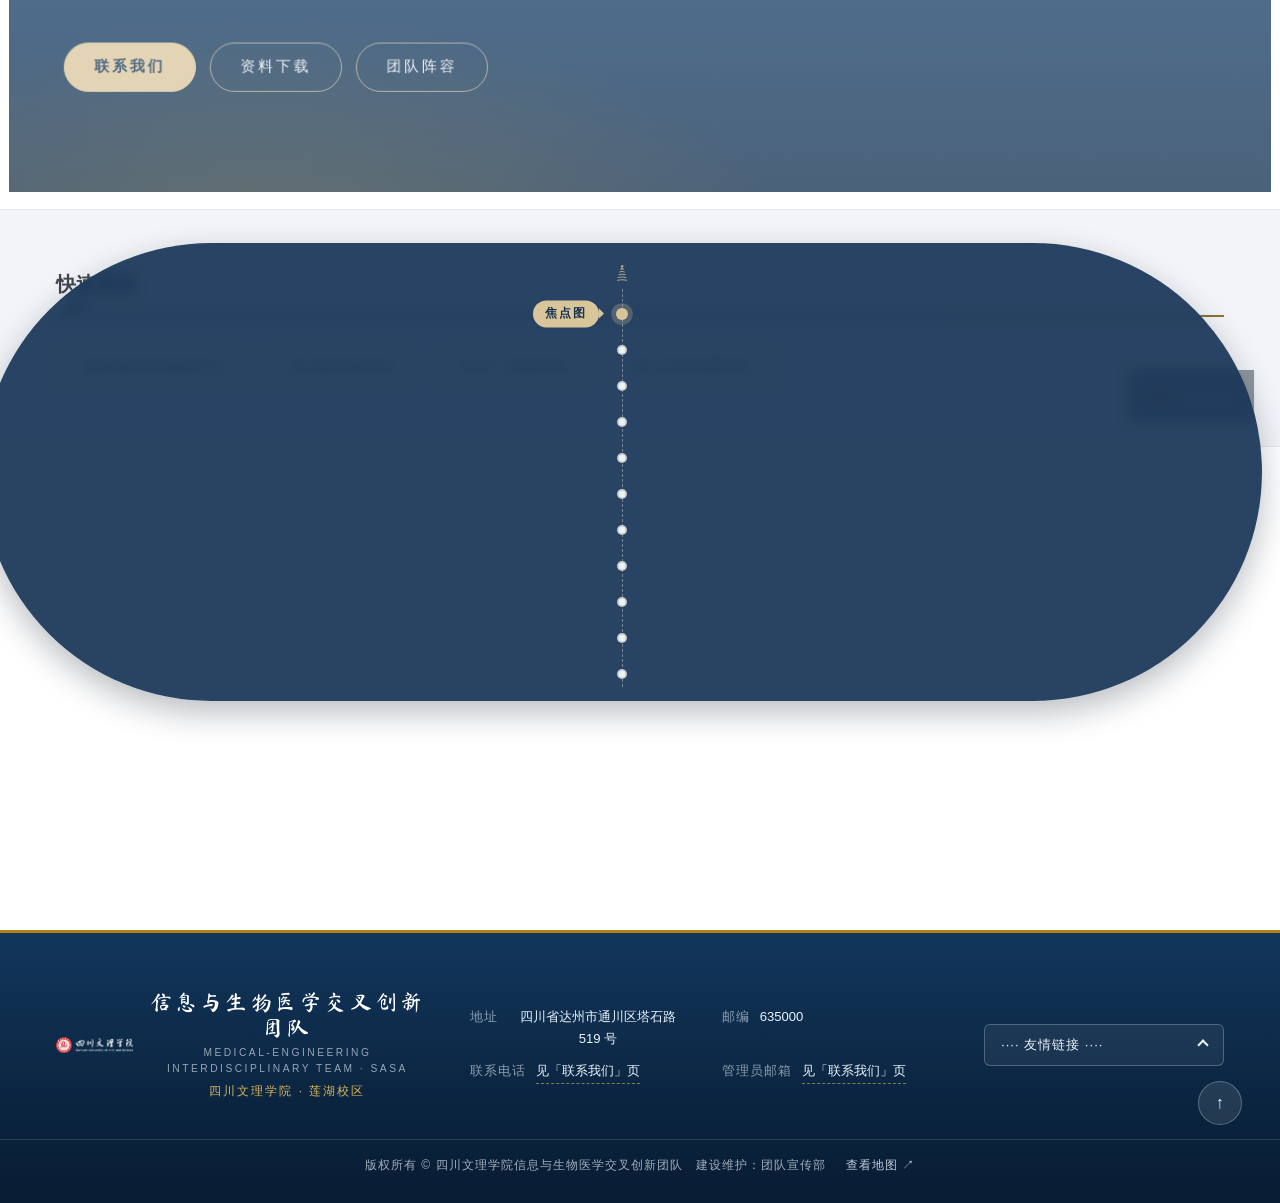
==== commit 027f3019: "今日团队文案修正：2026级新成员改为2025级；一对一带教改为指导老师带领新成员；版本 v202610160810" ====
--- a/index.html
+++ b/index.html
@@ -11,8 +11,8 @@
     <link rel="icon" type="image/png" href="assets/favicon.png" />
 
     <link rel="preload" href="./assets/fonts/mashanzheng-subset.woff2" as="font" type="font/woff2" crossorigin />
-    <link rel="stylesheet" href="./styles/main.css?v=202610152130" />
-    <link rel="stylesheet" href="./styles/animations.css?v=202610152130" />
+    <link rel="stylesheet" href="./styles/main.css?v=202610160810" />
+    <link rel="stylesheet" href="./styles/animations.css?v=202610160810" />
   </head>
   <body>
     <div class="progress-rail" id="progressRail" aria-hidden="true"><span></span></div>
@@ -406,7 +406,7 @@
                 <span class="today-media-tag" id="todayTag">实验教学</span>
               </div>
               <div class="today-copy">
-                <h4 id="todayTitle2">2026 级新成员完成首批上机操作</h4>
+                <h4 id="todayTitle2">2025 级新成员完成首批上机操作</h4>
                 <p id="todayDesc">实训周内完成移液、离心与测序上机的全流程考核，正式进入课题组轮转。</p>
                 <time id="todayDate" datetime="2026-10-15">2026-10-15</time>
               </div>
@@ -1186,9 +1186,9 @@
       </button>
     </footer>
 
-    <script src="./scripts/map-config.js?v=202610152130"></script>
-    <script src="./scripts/main.js?v=202610152130"></script>
+    <script src="./scripts/map-config.js?v=202610160810"></script>
+    <script src="./scripts/main.js?v=202610160810"></script>
     <!-- 动态叙事动效引擎 -->
-    <script src="./scripts/animations.js?v=202610152130"></script>
+    <script src="./scripts/animations.js?v=202610160810"></script>
   </body>
 </html>
--- a/styles/main.css
+++ b/styles/main.css
@@ -6416,3 +6416,334 @@
     bottom: 74px;
   }
 }
+
+
+/* =============================================================
+   R25 · 二级页面版式升级
+   参考：山大 nysubNav 横向子栏目条 / 西财 xxjj-bigimg 栏目大图 banner
+        东南 listBanner / 西南大学 nyLeft+nyRight 左导航右正文与 txtList
+        人大 crumbs+banner+aside / 南大 left-right 双栏补充模块
+   ============================================================= */
+
+/* ---------- ① 栏目大图 banner（西财 xxjj-bigimg / 东南 listBanner） ---------- */
+.page-hero.is-v2 {
+  padding: clamp(58px, 9vw, 112px) 0 clamp(50px, 7vw, 88px);
+  min-height: clamp(236px, 25vw, 336px);
+  isolation: isolate;
+}
+.page-hero.is-v2::before { inset: 0; opacity: 0.3; filter: blur(3px) saturate(0.86); }
+.page-hero .hero-bg {
+  position: absolute;
+  inset: 0;
+  z-index: 0;
+  overflow: hidden;
+}
+.page-hero .hero-bg img {
+  width: 100%;
+  height: 100%;
+  object-fit: cover;
+  opacity: 0.4;
+  transform: scale(1.08);
+  animation: heroDrift 26s var(--ease) infinite alternate;
+}
+.page-hero .hero-veil {
+  position: absolute;
+  inset: 0;
+  z-index: 0;
+  background: linear-gradient(104deg, rgba(8, 22, 40, 0.88) 0%, rgba(11, 37, 64, 0.74) 48%, rgba(176, 132, 26, 0.28) 100%);
+}
+.page-hero .hero-glow {
+  position: absolute;
+  z-index: 0;
+  width: 46vw;
+  height: 46vw;
+  right: -8vw;
+  top: -16vw;
+  border-radius: 50%;
+  background: radial-gradient(circle, rgba(216, 180, 90, 0.3), rgba(216, 180, 90, 0) 66%);
+  filter: blur(6px);
+  animation: heroGlow 14s ease-in-out infinite alternate;
+}
+@keyframes heroDrift {
+  from { transform: scale(1.08) translate3d(0, 0, 0); }
+  to   { transform: scale(1.16) translate3d(-2%, -1.5%, 0); }
+}
+@keyframes heroGlow {
+  from { opacity: 0.5; transform: translate3d(0, 0, 0); }
+  to   { opacity: 0.92; transform: translate3d(-3%, 2%, 0); }
+}
+.page-hero .hero-inner { position: relative; z-index: 1; }
+.page-hero .page-title {
+  margin: 0;
+  font-family: var(--font-brush);
+  font-size: clamp(34px, 4.4vw, 58px);
+  font-weight: 400;
+  letter-spacing: 4px;
+  text-shadow: 0 6px 26px rgba(8, 22, 40, 0.5);
+  animation: heroRise 0.9s var(--ease) both;
+}
+.page-hero .page-en {
+  margin: 8px 0 0;
+  color: #d8b45a;
+  font-size: 12px;
+  letter-spacing: 0.34em;
+  text-transform: uppercase;
+  animation: heroRise 0.9s 0.08s var(--ease) both;
+}
+.page-hero .page-sub {
+  margin-top: var(--sp-sm);
+  max-width: 46em;
+  color: rgba(255, 255, 255, 0.86);
+  animation: heroRise 0.9s 0.16s var(--ease) both;
+}
+@keyframes heroRise {
+  from { opacity: 0; transform: translate3d(0, 18px, 0); }
+  to   { opacity: 1; transform: translate3d(0, 0, 0); }
+}
+.page-hero .hero-stats {
+  display: flex;
+  flex-wrap: wrap;
+  gap: clamp(18px, 3vw, 44px);
+  margin-top: clamp(18px, 2.4vw, 30px);
+  padding-top: 18px;
+  border-top: 1px solid rgba(255, 255, 255, 0.18);
+  animation: heroRise 0.9s 0.24s var(--ease) both;
+}
+.hero-stat { display: flex; flex-direction: column; gap: 3px; }
+.hero-stat b {
+  font-family: var(--font-brush);
+  font-size: clamp(26px, 3vw, 40px);
+  font-weight: 400;
+  line-height: 1;
+  color: #f0dca4;
+}
+.hero-stat span { font-size: 12px; letter-spacing: 0.08em; color: rgba(255, 255, 255, 0.72); }
+
+/* ---------- ② 横向子栏目条（山大 nysubNav） ---------- */
+.sub-navbar {
+  position: relative;
+  background: var(--color-surface);
+  border-bottom: 1px solid var(--color-border);
+  box-shadow: 0 4px 18px rgba(8, 22, 40, 0.06);
+}
+.sub-navbar-inner {
+  display: flex;
+  align-items: stretch;
+  gap: 2px;
+  overflow-x: auto;
+  scrollbar-width: none;
+}
+.sub-navbar-inner::-webkit-scrollbar { display: none; }
+.sub-nav-link {
+  position: relative;
+  display: inline-flex;
+  align-items: center;
+  white-space: nowrap;
+  padding: 14px 16px;
+  color: var(--color-text-sub);
+  font-size: var(--text-sm);
+  text-decoration: none;
+  transition: color var(--dur-fast) var(--ease);
+}
+.sub-nav-link:hover { color: var(--color-primary); }
+.sub-nav-link.is-act { color: var(--color-primary); font-weight: 600; }
+.sub-nav-ink {
+  position: absolute;
+  bottom: 0;
+  left: 0;
+  height: 2px;
+  width: 0;
+  background: linear-gradient(90deg, #b0841a, #d8b45a);
+  transition: transform 0.38s var(--ease), width 0.38s var(--ease);
+}
+
+/* ---------- ③ 左侧栏目卡片导航（西财 channl-menu / 西南大学 nyLeft） ---------- */
+.sub-side-head {
+  display: flex;
+  align-items: center;
+  justify-content: space-between;
+  padding: var(--sp-md) var(--sp-lg);
+  background: linear-gradient(135deg, var(--color-primary), var(--color-primary-700));
+  color: #fff;
+}
+.sub-side-head b {
+  font-family: var(--font-brush);
+  font-size: var(--text-xl);
+  font-weight: 400;
+  letter-spacing: 2px;
+}
+.sub-side-head i {
+  position: relative;
+  width: 22px;
+  height: 22px;
+  flex: 0 0 22px;
+  border-radius: 50%;
+  border: 1px solid rgba(255, 255, 255, 0.5);
+}
+.sub-side-head i::after {
+  content: "";
+  position: absolute;
+  left: 6px;
+  top: 7px;
+  width: 8px;
+  height: 2px;
+  background: #d8b45a;
+  box-shadow: 0 4px 0 #d8b45a;
+}
+.sub-menu-item > a::before {
+  left: var(--sp-lg);
+  width: 3px;
+  height: 0;
+  border-radius: 0;
+  background: #b0841a;
+  transition: height 0.3s var(--ease), background-color 0.3s var(--ease);
+}
+.sub-menu-item > a:hover::before,
+.sub-menu-item > a.is-act::before,
+.sub-menu-item > a.active::before { height: 18px; }
+.sub-menu-item > a.active,
+.sub-menu-item > a.is-act {
+  background: var(--color-primary-50);
+  color: var(--color-primary);
+  font-weight: 600;
+}
+
+/* ---------- ④ 正文标题栏（西南大学 titr + 英文小标） ---------- */
+.content-title {
+  align-items: flex-end;
+  border-bottom: 2px solid var(--color-primary-50);
+}
+.content-title::before {
+  height: 22px;
+  background: linear-gradient(180deg, #d8b45a, #b0841a);
+}
+.content-title-en {
+  margin-left: auto;
+  font-size: 11px;
+  font-weight: 500;
+  letter-spacing: 0.22em;
+  text-transform: uppercase;
+  color: var(--color-neutral-400);
+}
+
+/* ---------- ⑤ 列表行（西南大学 txtList：标题 + 右对齐日期，hover 位移） ---------- */
+.list-item {
+  position: relative;
+  align-items: flex-start;
+  padding: var(--sp-md) var(--sp-sm);
+  border-bottom: 1px dashed var(--color-border);
+  transition: background-color 0.3s var(--ease), padding-left 0.3s var(--ease), box-shadow 0.3s var(--ease);
+}
+.list-item:hover {
+  background: var(--color-primary-50);
+  padding-left: var(--sp-md);
+  box-shadow: inset 3px 0 0 #b0841a;
+}
+.list-item:hover .list-title { color: var(--color-primary); }
+.list-title { transition: color 0.3s var(--ease); }
+.list-meta {
+  margin-left: auto;
+  text-align: right;
+  white-space: nowrap;
+}
+
+/* ---------- ⑥ 底部相关阅读（人大 aside / 南大 right 补充模块） ---------- */
+.sub-rel {
+  margin: 0 0 var(--sp-xl);
+  padding-top: var(--sp-lg);
+}
+.sub-rel-head {
+  display: flex;
+  align-items: baseline;
+  gap: var(--sp-sm);
+  margin-bottom: var(--sp-md);
+  padding-bottom: var(--sp-sm);
+  border-bottom: 2px solid var(--color-primary-50);
+}
+.sub-rel-head h3 {
+  margin: 0;
+  font-family: var(--font-brush);
+  font-size: var(--text-xl);
+  font-weight: 400;
+  letter-spacing: 2px;
+  color: var(--color-primary);
+}
+.sub-rel-head span {
+  margin-left: auto;
+  font-size: 11px;
+  letter-spacing: 0.22em;
+  text-transform: uppercase;
+  color: var(--color-neutral-400);
+}
+.sub-rel-grid {
+  display: grid;
+  grid-template-columns: repeat(auto-fit, minmax(220px, 1fr));
+  gap: var(--sp-md);
+}
+.sub-rel-card {
+  position: relative;
+  display: block;
+  overflow: hidden;
+  padding: var(--sp-lg);
+  border: 1px solid var(--color-border);
+  border-radius: var(--radius-md);
+  background: var(--color-surface);
+  text-decoration: none;
+  transition: transform 0.34s var(--ease), box-shadow 0.34s var(--ease), border-color 0.34s var(--ease);
+}
+.sub-rel-card::after {
+  content: "";
+  position: absolute;
+  left: 0;
+  top: 0;
+  width: 100%;
+  height: 3px;
+  background: linear-gradient(90deg, #b0841a, #d8b45a);
+  transform: scaleX(0);
+  transform-origin: left;
+  transition: transform 0.4s var(--ease);
+}
+.sub-rel-card:hover {
+  transform: translateY(-6px);
+  border-color: rgba(176, 132, 26, 0.5);
+  box-shadow: var(--shadow-md);
+}
+.sub-rel-card:hover::after { transform: scaleX(1); }
+.sub-rel-card b {
+  display: block;
+  color: var(--color-text);
+  font-size: var(--text-base);
+  font-weight: 600;
+}
+.sub-rel-card span {
+  display: block;
+  margin-top: 6px;
+  color: var(--color-text-sub);
+  font-size: var(--text-sm);
+  line-height: 1.7;
+}
+.sub-rel-card em {
+  display: inline-block;
+  margin-top: 10px;
+  color: var(--color-primary);
+  font-size: var(--text-sm);
+  font-style: normal;
+}
+
+/* ---------- 响应式 ---------- */
+@media (max-width: 900px) {
+  .page-hero.is-v2 { min-height: 0; }
+  .page-hero .hero-stats { gap: 18px; }
+  .hero-stat b { font-size: 26px; }
+  .sub-layout { grid-template-columns: 1fr; }
+  .list-item { flex-wrap: wrap; }
+  .list-meta { margin-left: 0; text-align: left; white-space: normal; }
+}
+@media (prefers-reduced-motion: reduce) {
+  .page-hero .hero-bg img,
+  .page-hero .hero-glow { animation: none; }
+  .page-hero .page-title,
+  .page-hero .page-en,
+  .page-hero .page-sub,
+  .page-hero .hero-stats { animation: none; }
+}
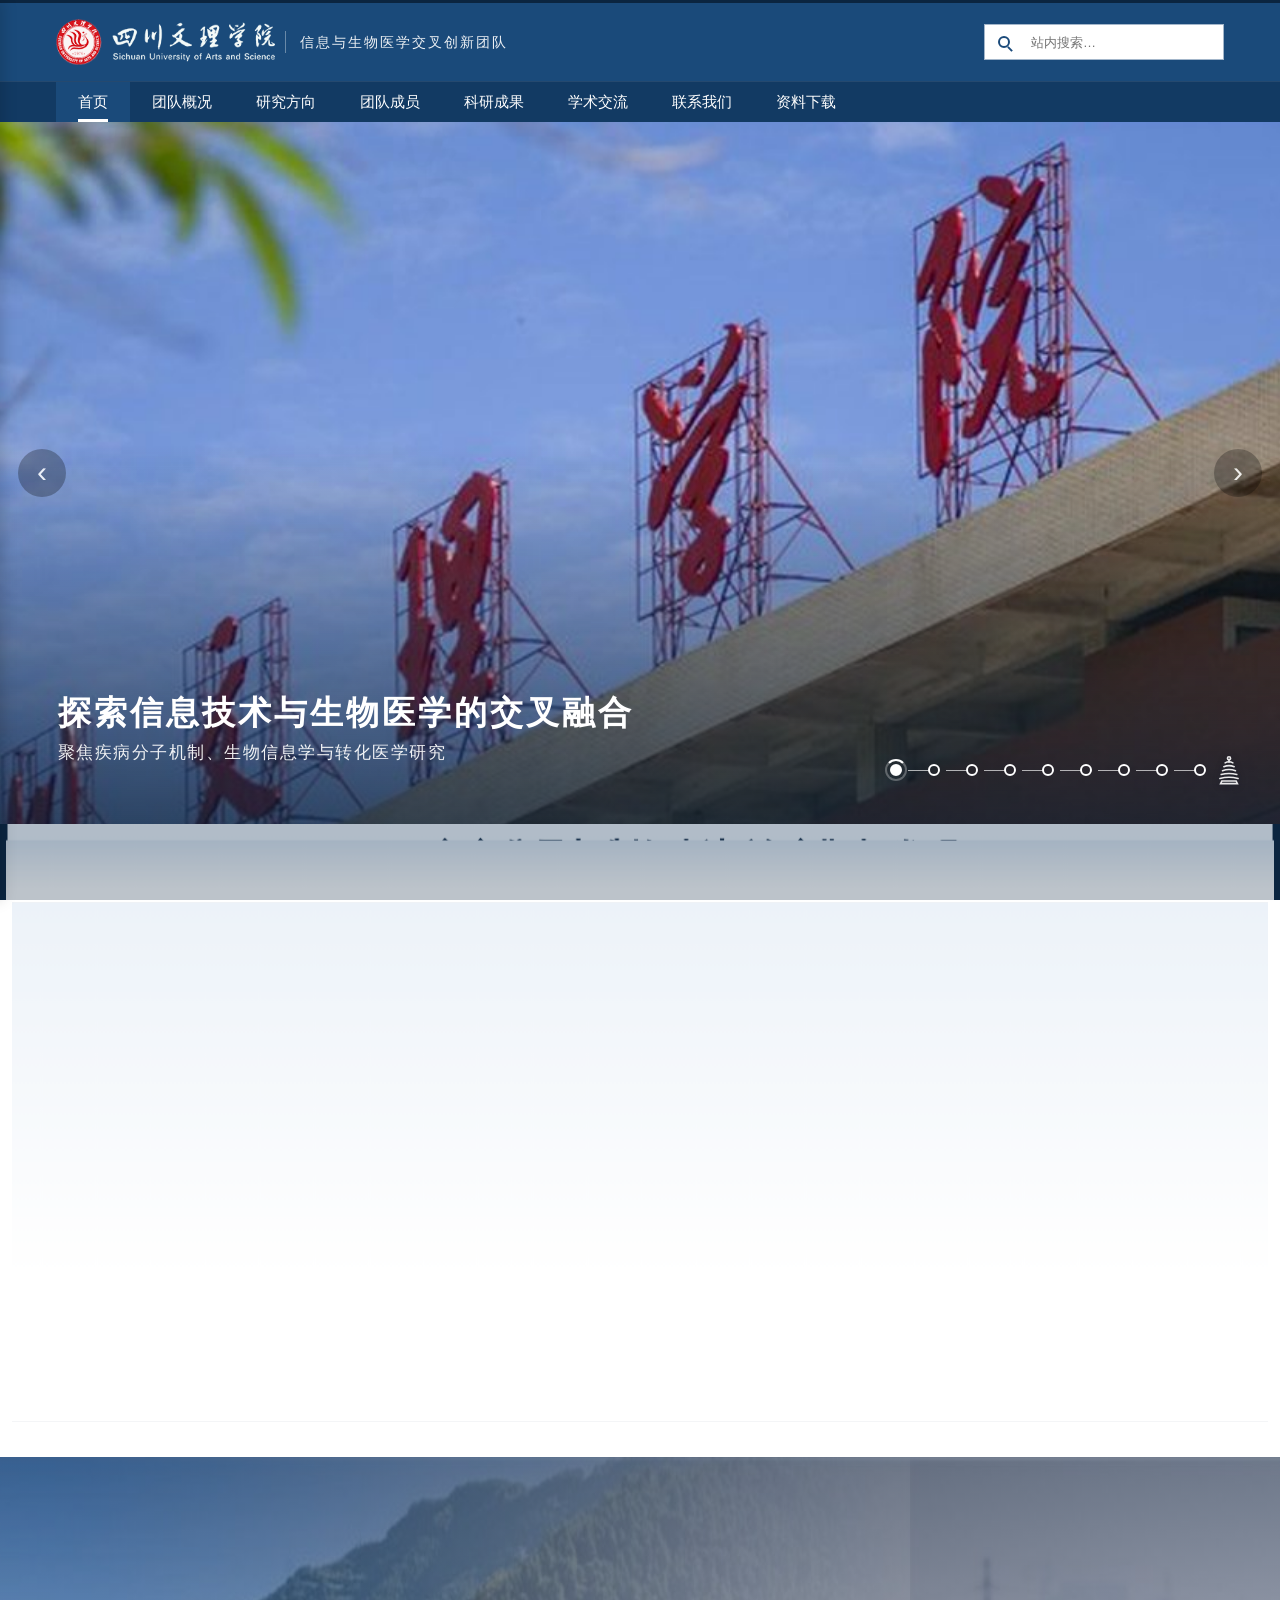
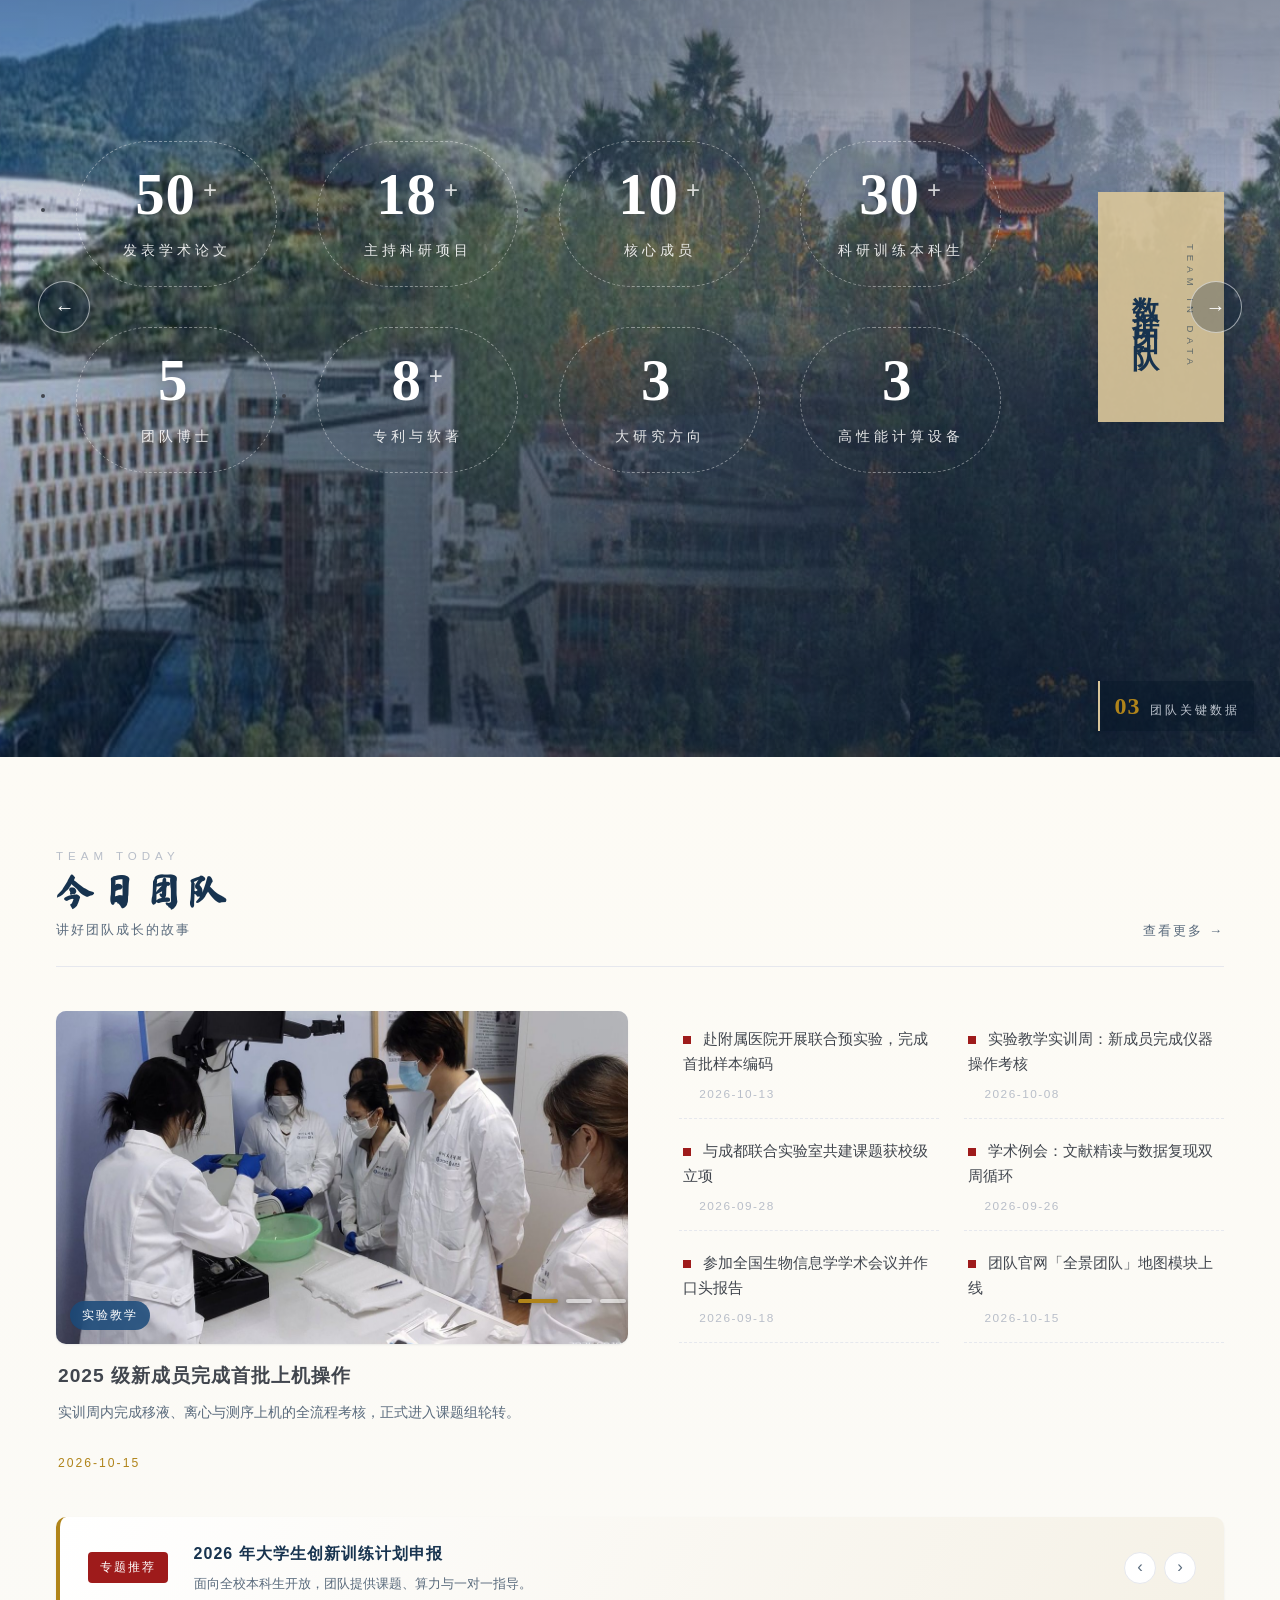
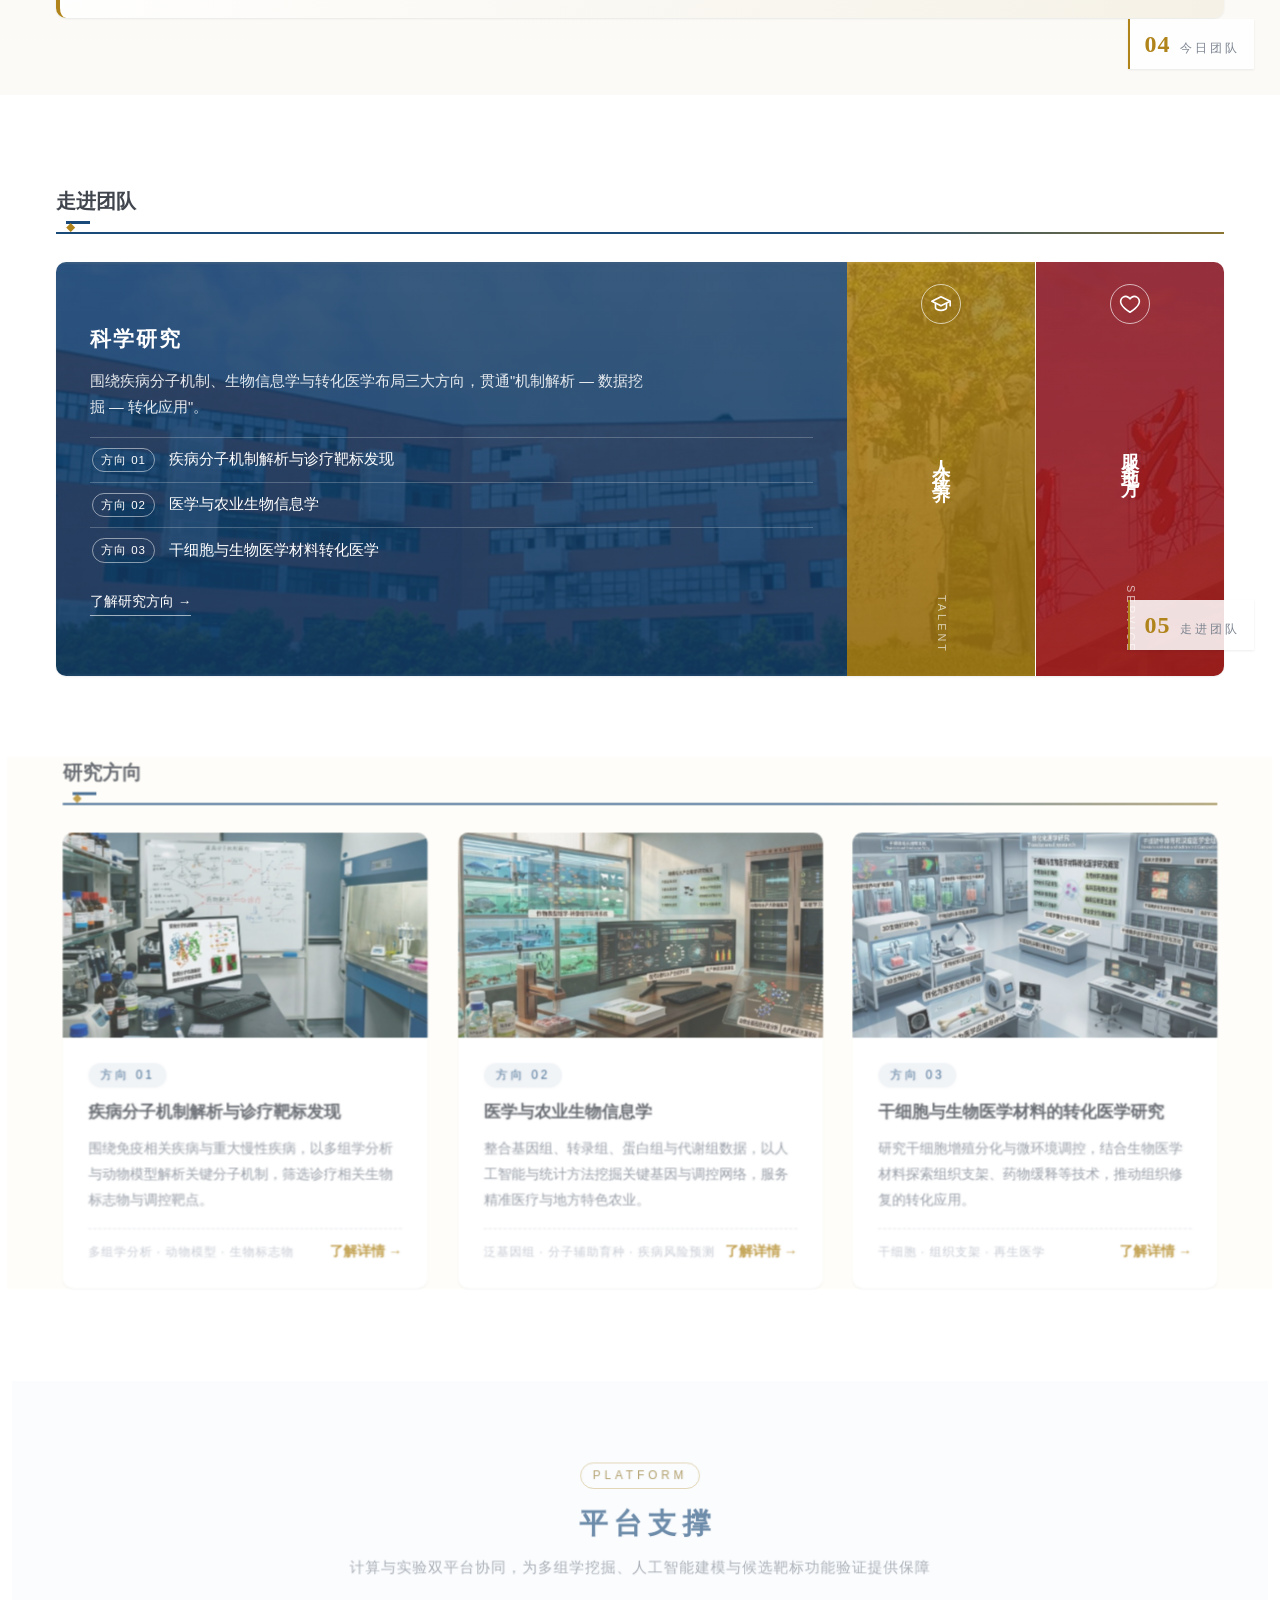
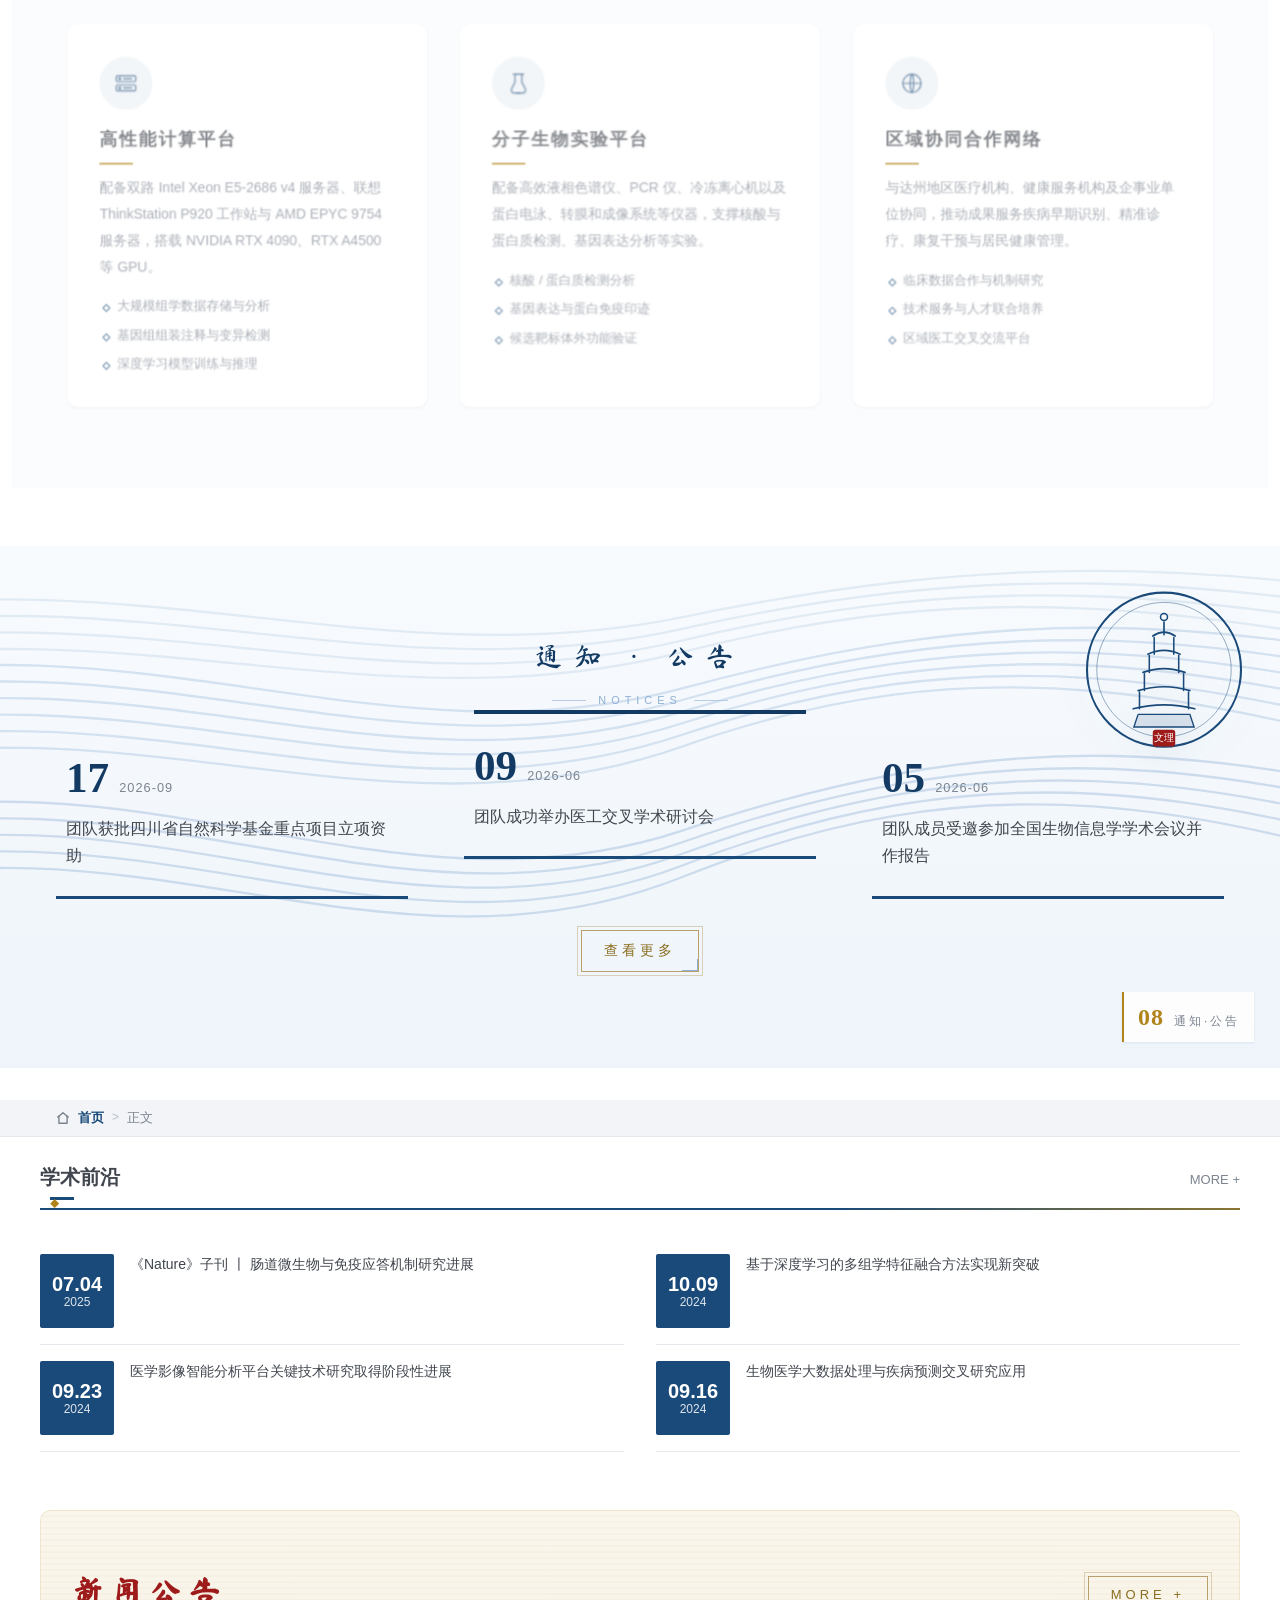
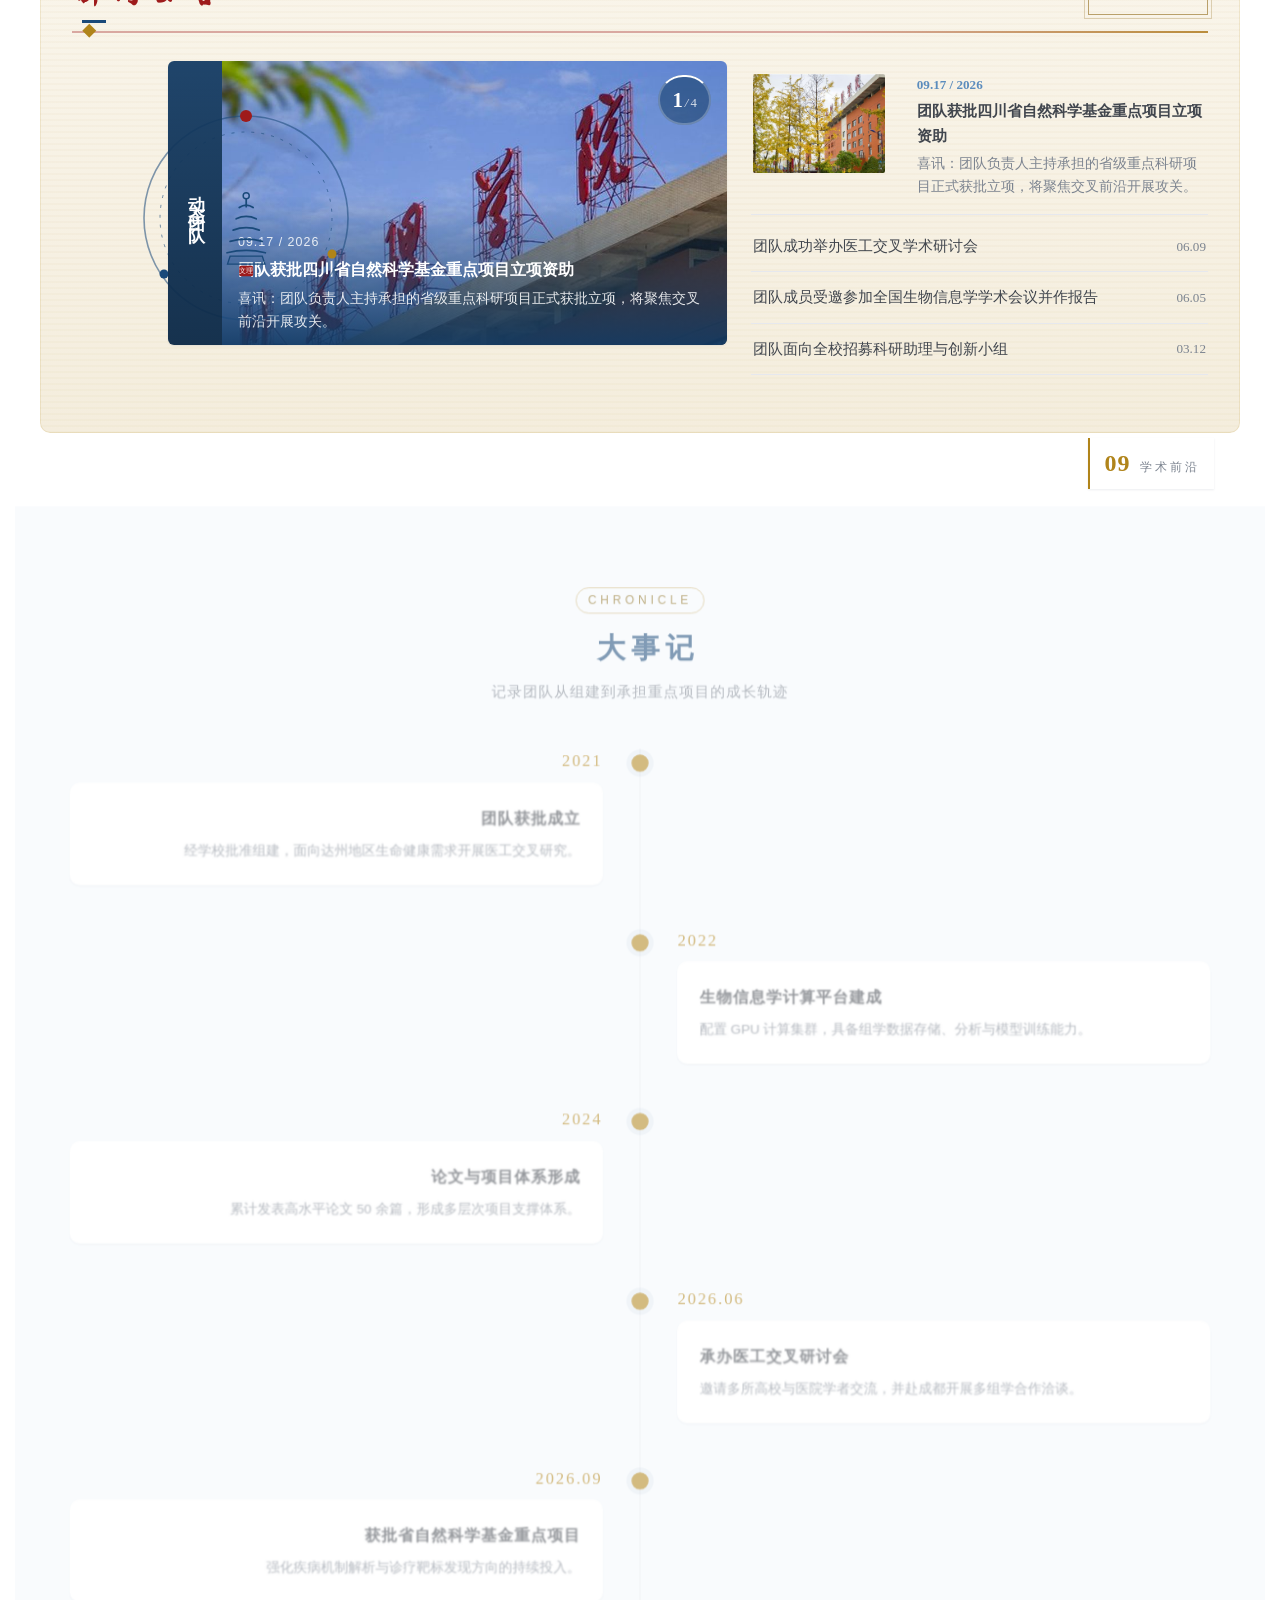
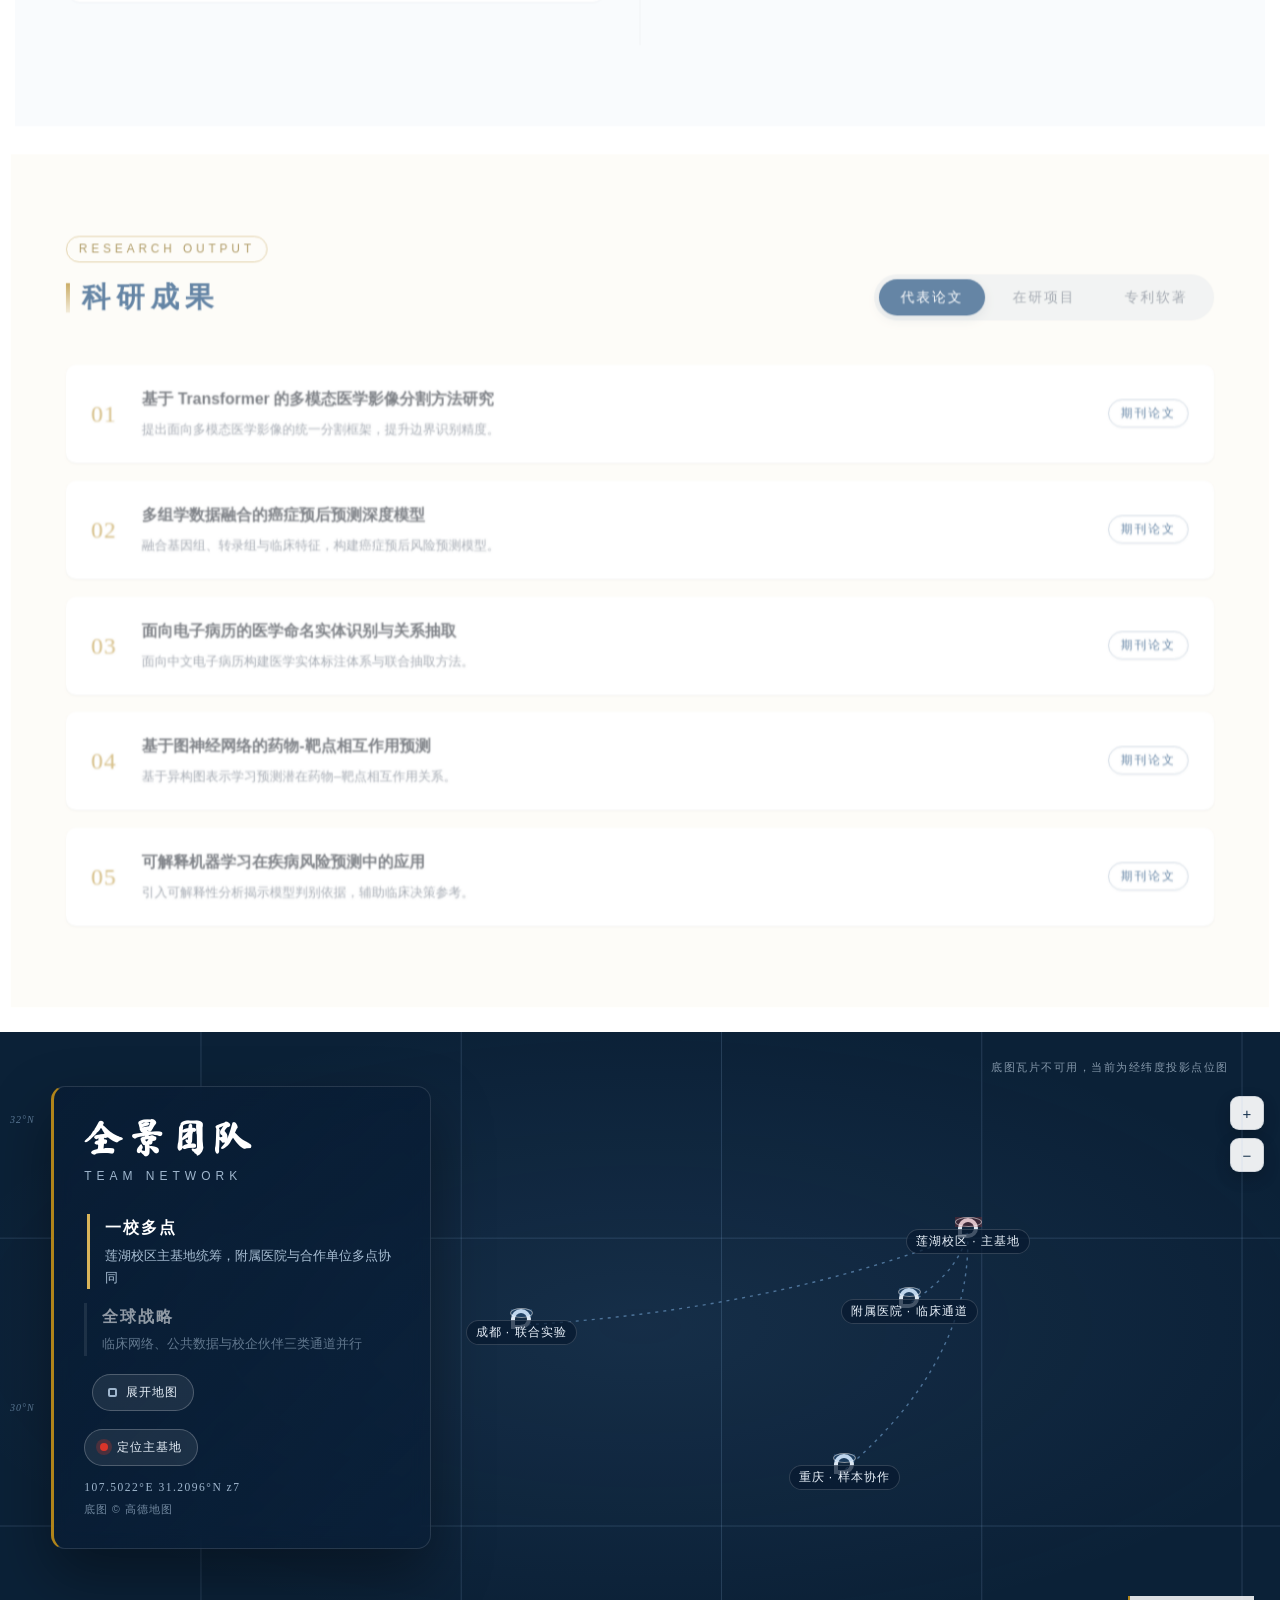
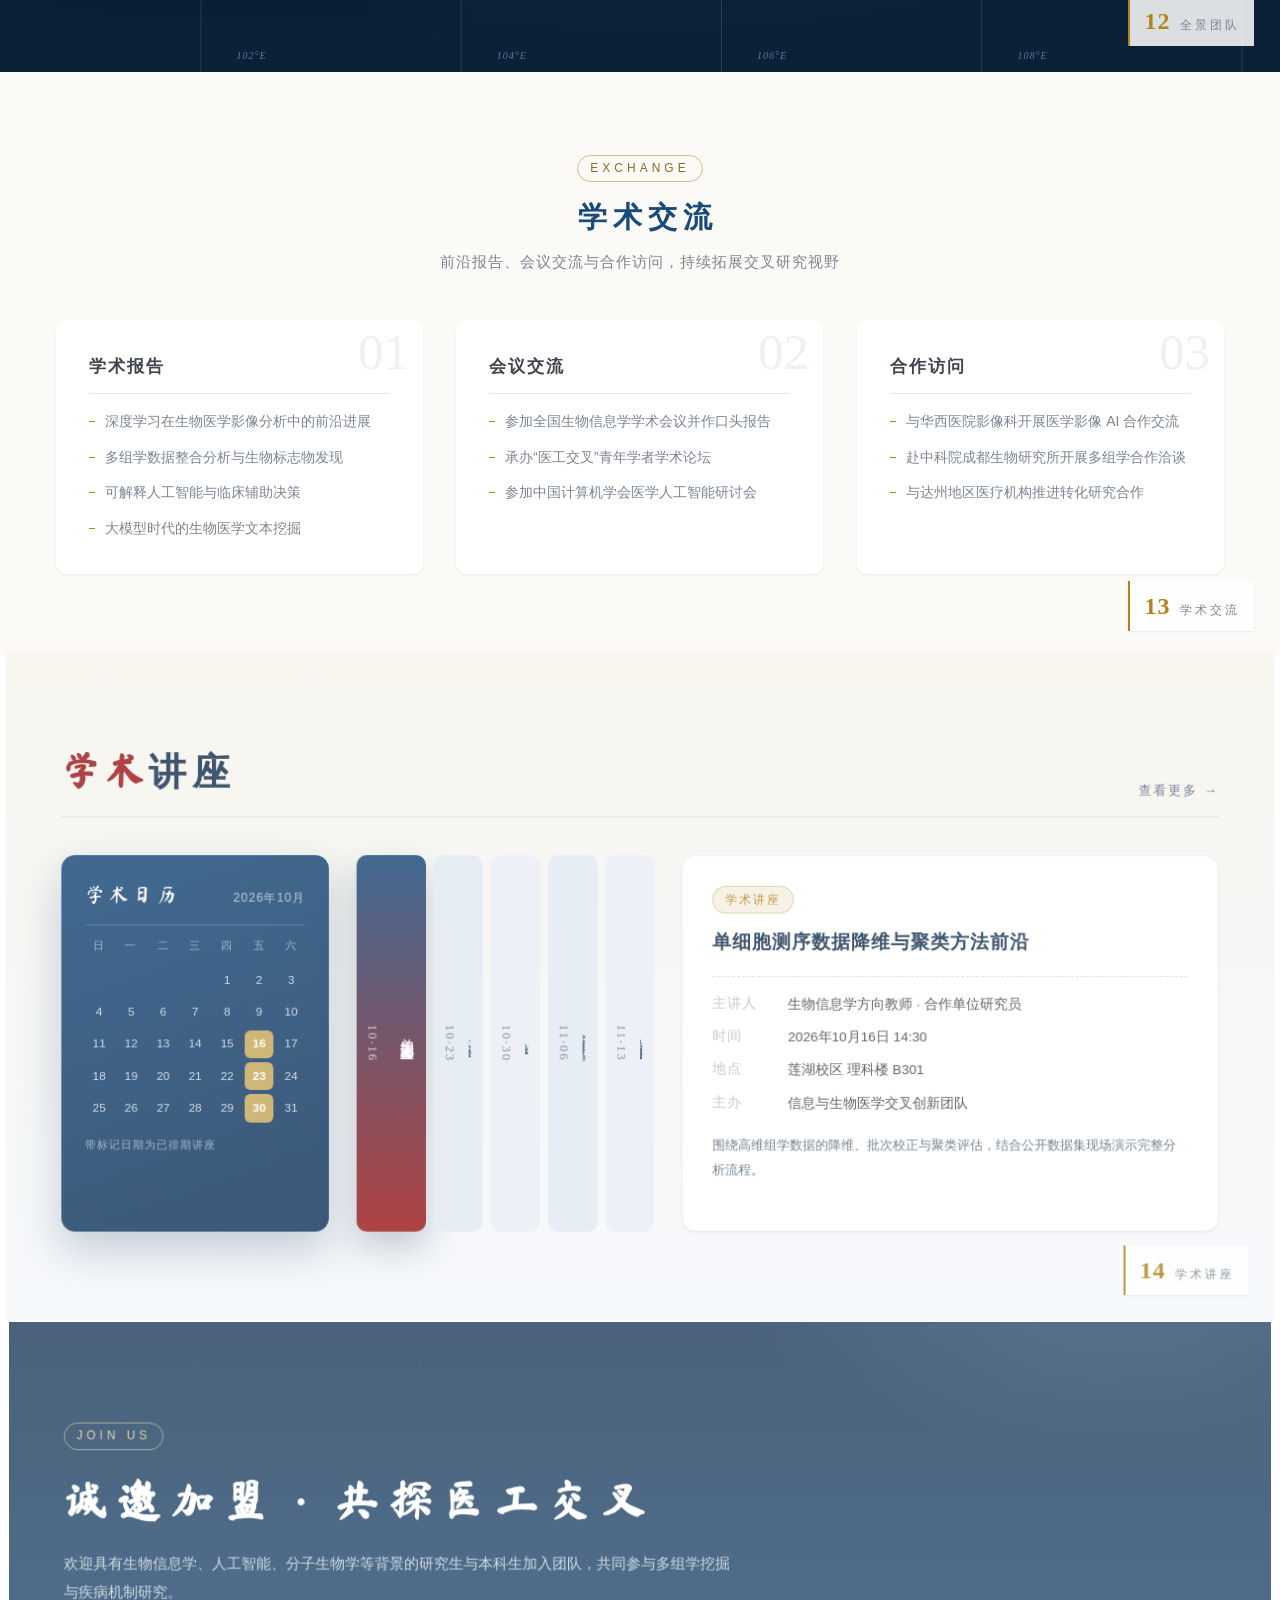
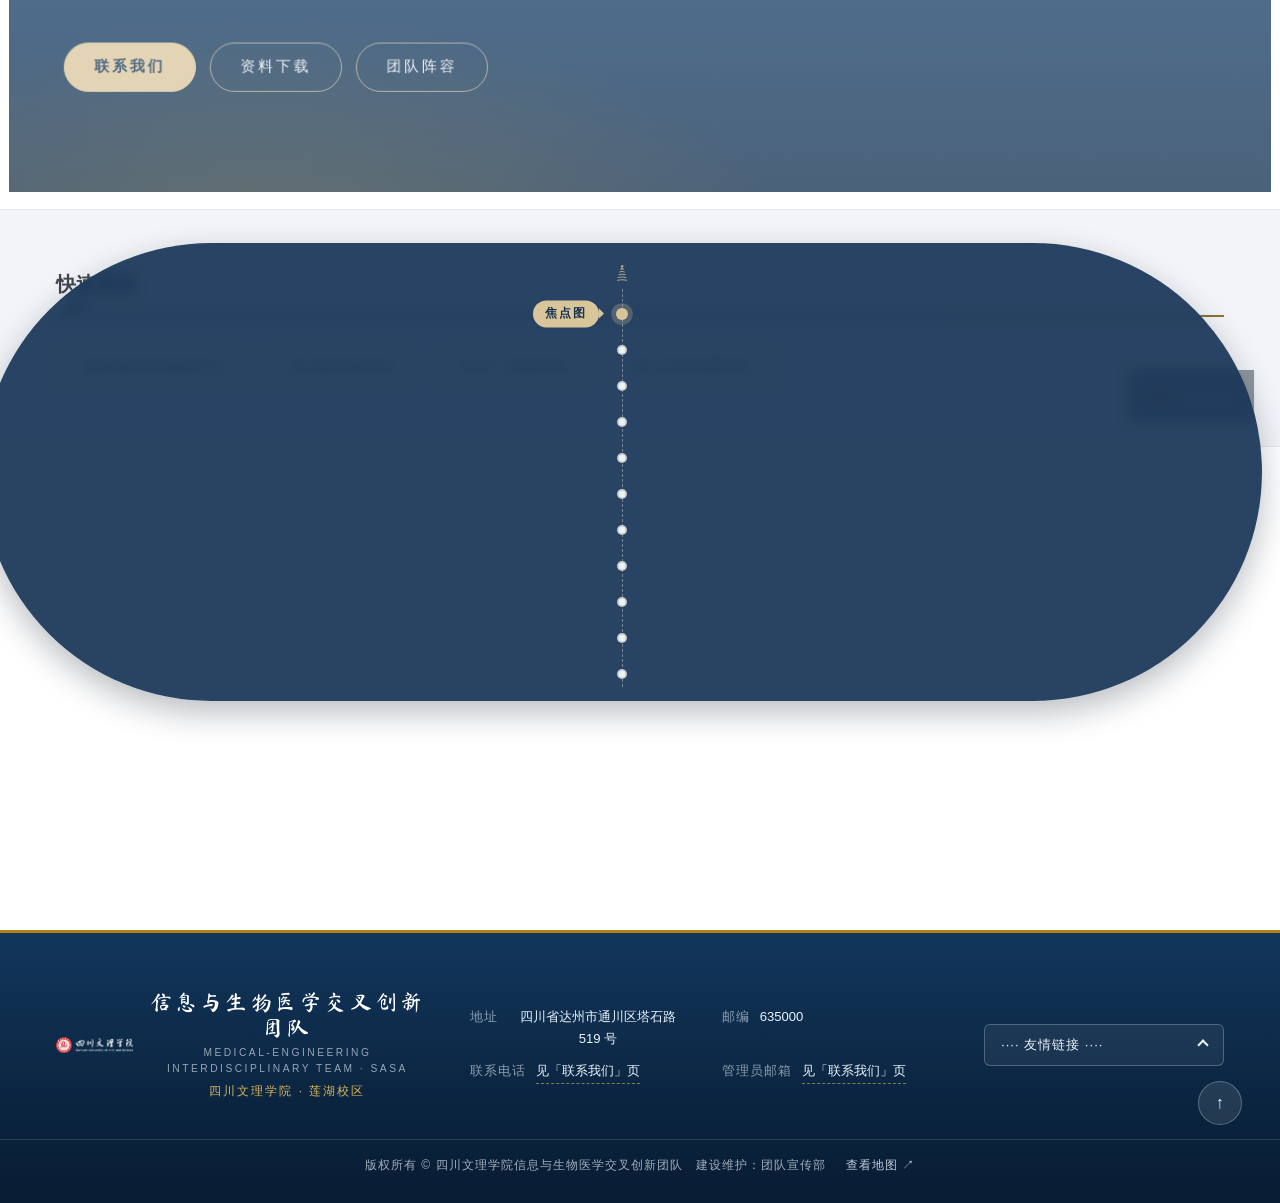
==== commit 39d89797: "二十七轮：团队概况新增实验设备栏目（左栏改团队简介+实验设备两项，19项设备分4组卡片+实景图）；首页banner加2张实验室实景幻灯片、相册加act4-6；团队成员页加胡瑞思老师主页链接(hurui" ====
--- a/index.html
+++ b/index.html
@@ -11,8 +11,8 @@
     <link rel="icon" type="image/png" href="assets/favicon.png" />
 
     <link rel="preload" href="./assets/fonts/mashanzheng-subset.woff2" as="font" type="font/woff2" crossorigin />
-    <link rel="stylesheet" href="./styles/main.css?v=202610160810" />
-    <link rel="stylesheet" href="./styles/animations.css?v=202610160810" />
+    <link rel="stylesheet" href="./styles/main.css?v=202610171300" />
+    <link rel="stylesheet" href="./styles/animations.css?v=202610171300" />
   </head>
   <body>
     <div class="progress-rail" id="progressRail" aria-hidden="true"><span></span></div>
@@ -285,6 +285,38 @@
                 <p>绿水青山间的一方科研净土</p>
               </div>
             </div>
+          <article class="banner-slide" role="group" aria-roledescription="幻灯片">
+            <img
+              class="banner-bg"
+              src="./assets/banner/blab1.jpg"
+              alt="团队实验室实景——教师指导学生进行规范化实验操作"
+              width="1600"
+              height="500"
+              loading="lazy"
+            />
+            <div class="banner-overlay">
+              <div class="banner-caption">
+                <h2>实验室实景 · 规范化操作训练</h2>
+                <p>无菌操作、显微观察与机能实验常态化开展</p>
+              </div>
+            </div>
+          </article>
+          <article class="banner-slide" role="group" aria-roledescription="幻灯片">
+            <img
+              class="banner-bg"
+              src="./assets/banner/blab2.jpg"
+              alt="团队实验设备与实训现场"
+              width="1280"
+              height="400"
+              loading="lazy"
+            />
+            <div class="banner-overlay">
+              <div class="banner-caption">
+                <h2>实验设备支撑 · 从移液枪到液相色谱</h2>
+                <p>qPCR、离心、色谱与机能实验系统一应俱全</p>
+              </div>
+            </div>
+          </article>
           </article>
         </div>
         <!-- 左右切换箭头（主动交互） -->
@@ -323,6 +355,9 @@
             <img src="assets/gallery/act1.jpg" alt="" aria-hidden="true" loading="lazy" width="640" height="400" />
             <img src="assets/gallery/act2.jpg" alt="" aria-hidden="true" loading="lazy" width="640" height="400" />
             <img src="assets/gallery/act3.jpg" alt="" aria-hidden="true" loading="lazy" width="640" height="400" />
+            <img src="assets/gallery/act4.jpg" alt="实验室实景：教师指导学生操作" loading="lazy" width="640" height="400" />
+            <img src="assets/gallery/act5.jpg" alt="实验室实景：设备操作演示" loading="lazy" width="640" height="400" />
+            <img src="assets/gallery/act6.jpg" alt="实验室实景：分组实操训练" loading="lazy" width="640" height="400" />
           </div>
           <div class="gallery-seg">
             <img src="assets/gallery/act1.jpg" alt="实验教学实训" loading="lazy" width="640" height="400" />
@@ -331,6 +366,9 @@
             <img src="assets/gallery/act1.jpg" alt="" aria-hidden="true" loading="lazy" width="640" height="400" />
             <img src="assets/gallery/act2.jpg" alt="" aria-hidden="true" loading="lazy" width="640" height="400" />
             <img src="assets/gallery/act3.jpg" alt="" aria-hidden="true" loading="lazy" width="640" height="400" />
+            <img src="assets/gallery/act4.jpg" alt="实验室实景：教师指导学生操作" loading="lazy" width="640" height="400" />
+            <img src="assets/gallery/act5.jpg" alt="实验室实景：设备操作演示" loading="lazy" width="640" height="400" />
+            <img src="assets/gallery/act6.jpg" alt="实验室实景：分组实操训练" loading="lazy" width="640" height="400" />
           </div>
         </div>
       </section>
@@ -1186,9 +1224,9 @@
       </button>
     </footer>
 
-    <script src="./scripts/map-config.js?v=202610160810"></script>
-    <script src="./scripts/main.js?v=202610160810"></script>
+    <script src="./scripts/map-config.js?v=202610171300"></script>
+    <script src="./scripts/main.js?v=202610171300"></script>
     <!-- 动态叙事动效引擎 -->
-    <script src="./scripts/animations.js?v=202610160810"></script>
+    <script src="./scripts/animations.js?v=202610171300"></script>
   </body>
 </html>
--- a/styles/main.css
+++ b/styles/main.css
@@ -6747,3 +6747,192 @@
   .page-hero .page-sub,
   .page-hero .hero-stats { animation: none; }
 }
+
+
+/* =============================================================
+   R27 · 实验设备模块 / 成员个人主页卡 / 带头人主页链接
+   ============================================================= */
+.eq-photo {
+  margin: 0 0 var(--sp-lg);
+  border-radius: var(--radius-md);
+  overflow: hidden;
+  box-shadow: var(--shadow-sm);
+}
+.eq-photo img { display: block; width: 100%; height: auto; }
+.eq-photo figcaption {
+  padding: var(--sp-sm) var(--sp-md);
+  background: var(--color-primary);
+  color: rgba(255, 255, 255, 0.92);
+  font-size: var(--text-sm);
+  letter-spacing: 1px;
+}
+.eq-lead {
+  margin: 0 0 var(--sp-lg);
+  color: var(--color-text-sub);
+  font-size: var(--text-base);
+  line-height: 1.8;
+}
+.eq-group { margin-bottom: var(--sp-lg); }
+.eq-group:last-child { margin-bottom: 0; }
+.eq-group-name {
+  display: flex;
+  align-items: center;
+  gap: var(--sp-sm);
+  margin: 0 0 var(--sp-md);
+  color: var(--color-text);
+  font-size: var(--text-lg);
+  font-weight: 600;
+}
+.eq-group-name span {
+  display: inline-flex;
+  align-items: center;
+  justify-content: center;
+  width: 30px;
+  height: 30px;
+  border-radius: var(--radius-sm);
+  background: linear-gradient(135deg, #b0841a, #d8b45a);
+  color: #fff;
+  font-size: var(--text-sm);
+  font-weight: 700;
+}
+.eq-grid {
+  display: grid;
+  grid-template-columns: repeat(auto-fill, minmax(240px, 1fr));
+  gap: var(--sp-md);
+}
+.eq-card {
+  position: relative;
+  padding: var(--sp-md) var(--sp-lg);
+  background: var(--color-surface-muted);
+  border: 1px solid var(--color-border);
+  border-radius: var(--radius-md);
+  transition: transform 0.3s var(--ease), box-shadow 0.3s var(--ease), border-color 0.3s var(--ease), background-color 0.3s var(--ease);
+}
+.eq-card::before {
+  content: "";
+  position: absolute;
+  left: 0;
+  top: 0;
+  bottom: 0;
+  width: 3px;
+  background: linear-gradient(180deg, #b0841a, #d8b45a);
+  opacity: 0;
+  transition: opacity 0.3s var(--ease);
+}
+.eq-card:hover {
+  transform: translateY(-4px);
+  background: var(--color-surface);
+  border-color: rgba(176, 132, 26, 0.45);
+  box-shadow: var(--shadow-md);
+}
+.eq-card:hover::before { opacity: 1; }
+.eq-card b {
+  display: block;
+  color: var(--color-text);
+  font-size: var(--text-base);
+  font-weight: 600;
+  line-height: 1.5;
+}
+.eq-card span {
+  display: block;
+  margin-top: 4px;
+  color: var(--color-text-sub);
+  font-size: var(--text-sm);
+  line-height: 1.6;
+}
+
+.lead-prof {
+  display: flex;
+  align-items: center;
+  gap: var(--sp-md);
+  margin: 0 0 var(--sp-lg);
+  padding: var(--sp-md) var(--sp-lg);
+  border: 1px solid rgba(176, 132, 26, 0.45);
+  border-radius: var(--radius-md);
+  background: linear-gradient(120deg, rgba(216, 180, 90, 0.12), rgba(176, 132, 26, 0.04));
+  text-decoration: none;
+  transition: transform 0.3s var(--ease), box-shadow 0.3s var(--ease);
+}
+.lead-prof:hover { transform: translateY(-3px); box-shadow: var(--shadow-md); }
+.lead-prof-badge {
+  flex: 0 0 auto;
+  display: inline-flex;
+  align-items: center;
+  justify-content: center;
+  width: 52px;
+  height: 52px;
+  border-radius: var(--radius-full);
+  background: linear-gradient(135deg, var(--color-primary), var(--color-primary-700));
+  color: #fff;
+  font-size: var(--text-sm);
+  font-weight: 600;
+  letter-spacing: 2px;
+}
+.lead-prof-body { min-width: 0; }
+.lead-prof-body b {
+  display: block;
+  color: var(--color-text);
+  font-size: var(--text-base);
+  font-weight: 600;
+}
+.lead-prof-body > span {
+  display: block;
+  margin-top: 2px;
+  color: var(--color-text-sub);
+  font-size: var(--text-sm);
+}
+.lead-prof em {
+  margin-left: auto;
+  flex: 0 0 auto;
+  color: var(--color-primary);
+  font-size: var(--text-sm);
+  font-style: normal;
+  font-weight: 600;
+  white-space: nowrap;
+}
+
+.stu-lead {
+  margin: 0 0 var(--sp-md);
+  color: var(--color-text-sub);
+  font-size: var(--text-base);
+}
+.stu-grid {
+  display: grid;
+  grid-template-columns: repeat(auto-fill, minmax(180px, 1fr));
+  gap: var(--sp-md);
+}
+.stu-card {
+  display: block;
+  padding: var(--sp-md) var(--sp-lg);
+  border: 1px solid var(--color-border);
+  border-radius: var(--radius-md);
+  background: var(--color-surface-muted);
+  text-decoration: none;
+  text-align: center;
+  transition: transform 0.3s var(--ease), box-shadow 0.3s var(--ease), border-color 0.3s var(--ease), background-color 0.3s var(--ease);
+}
+.stu-card:hover {
+  transform: translateY(-4px);
+  background: var(--color-primary-50);
+  border-color: rgba(176, 132, 26, 0.5);
+  box-shadow: var(--shadow-md);
+}
+.stu-card b {
+  display: block;
+  color: var(--color-text);
+  font-size: var(--text-base);
+  font-weight: 600;
+}
+.stu-card span {
+  display: block;
+  margin-top: 4px;
+  color: var(--color-primary);
+  font-size: var(--text-sm);
+}
+
+@media (max-width: 900px) {
+  .eq-grid { grid-template-columns: 1fr; }
+  .stu-grid { grid-template-columns: repeat(2, 1fr); }
+  .lead-prof { flex-wrap: wrap; }
+  .lead-prof em { margin-left: 0; }
+}
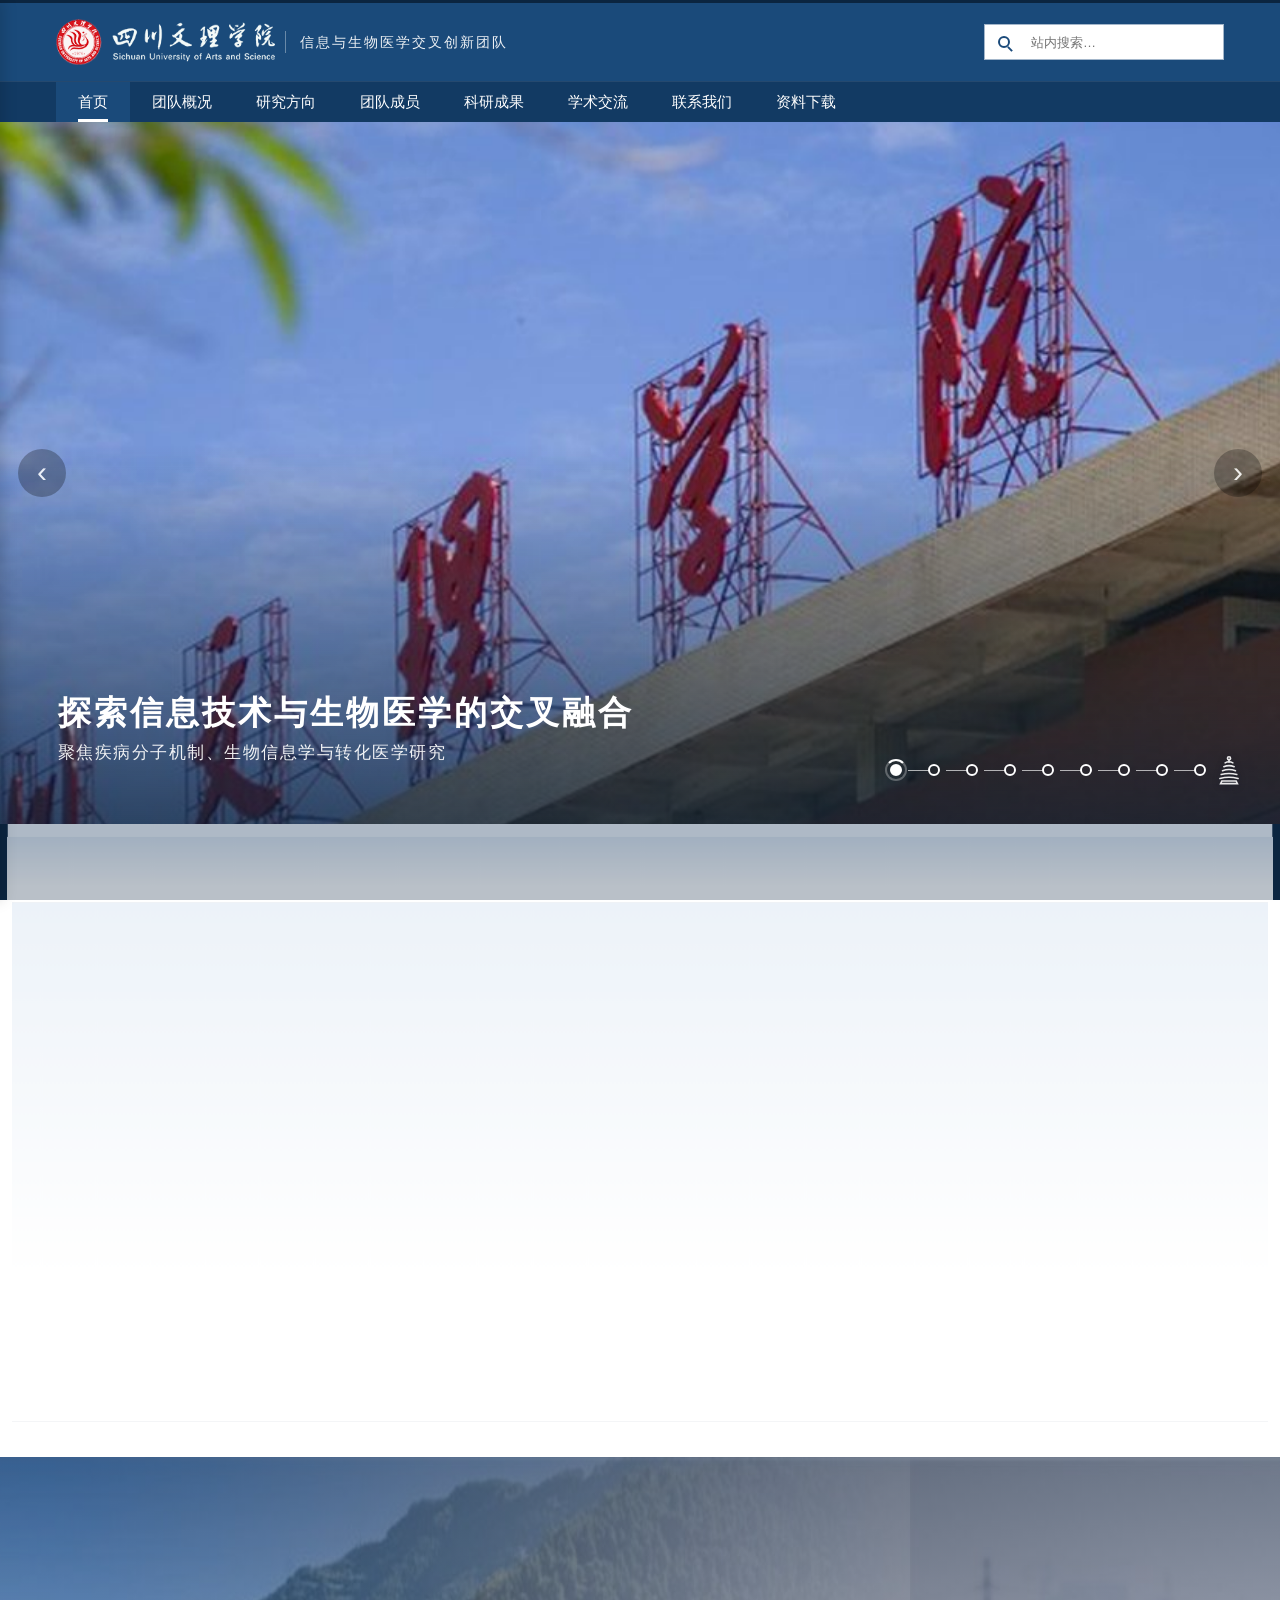
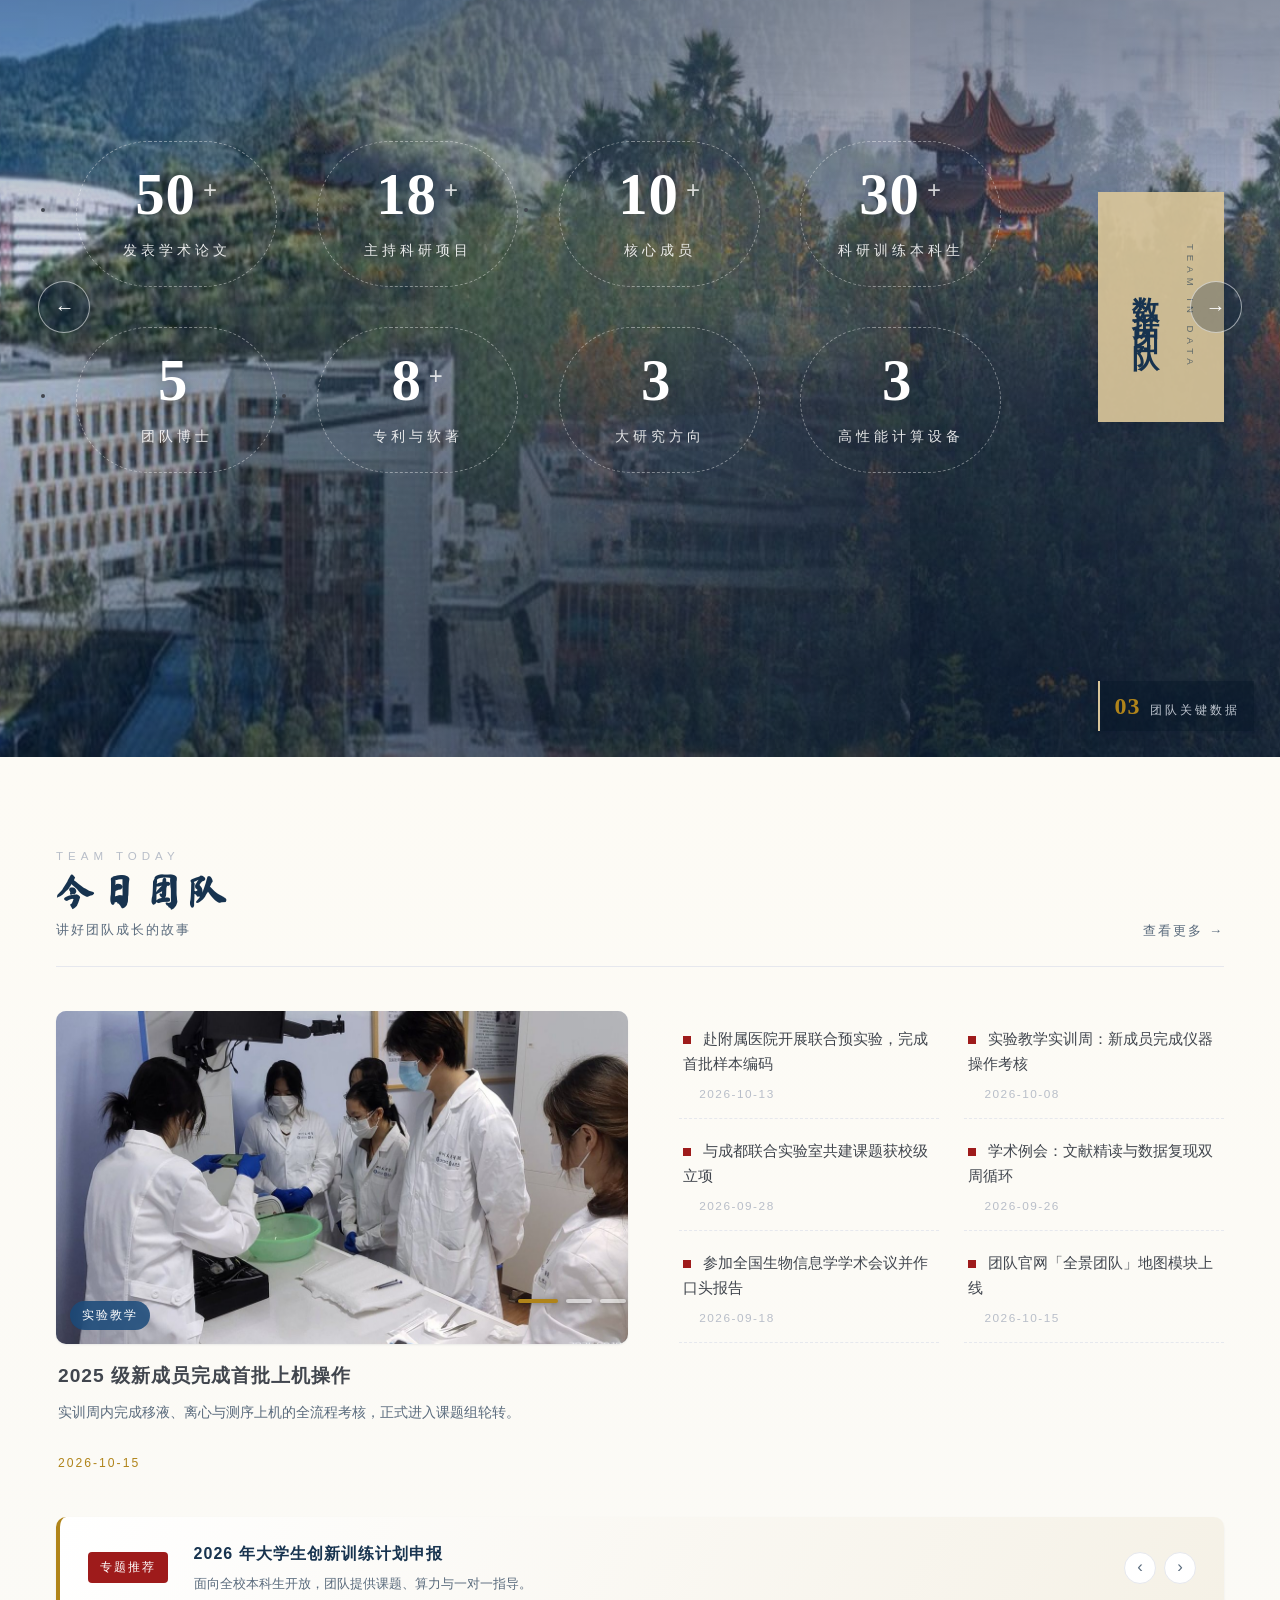
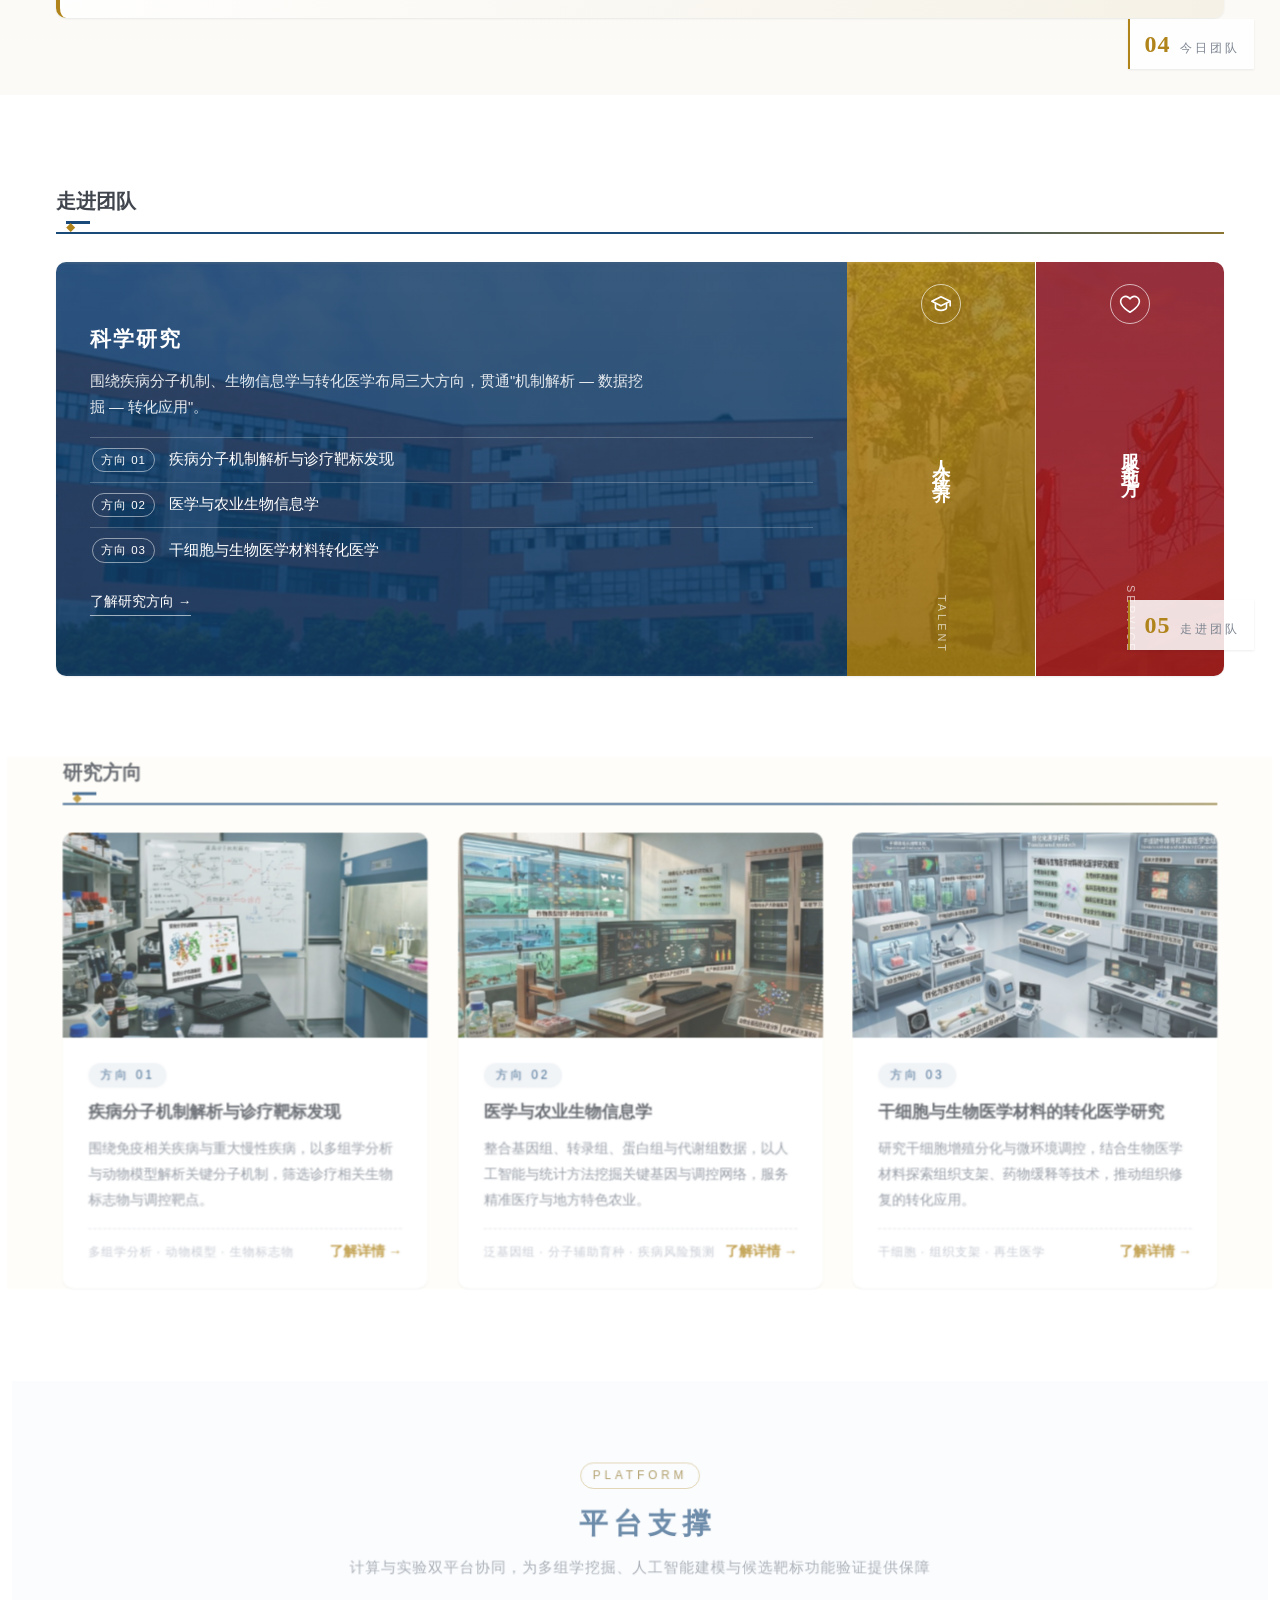
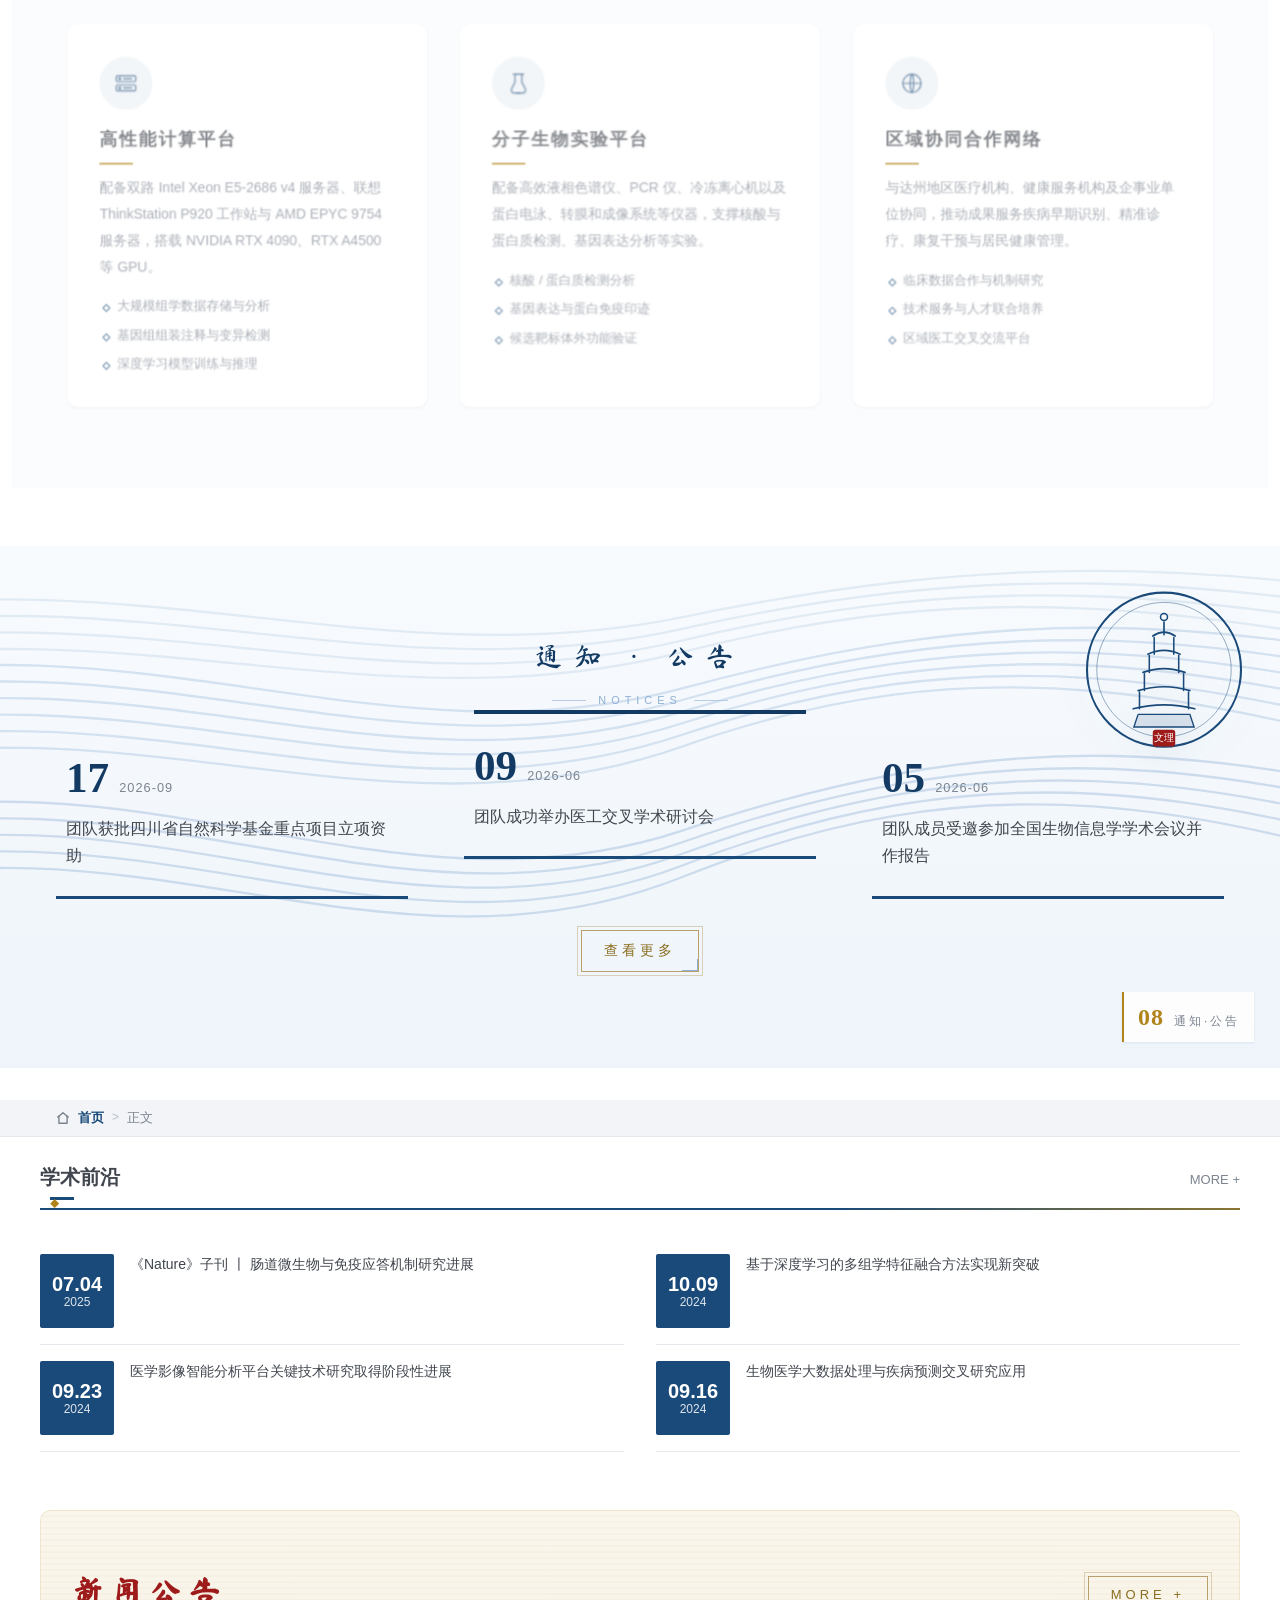
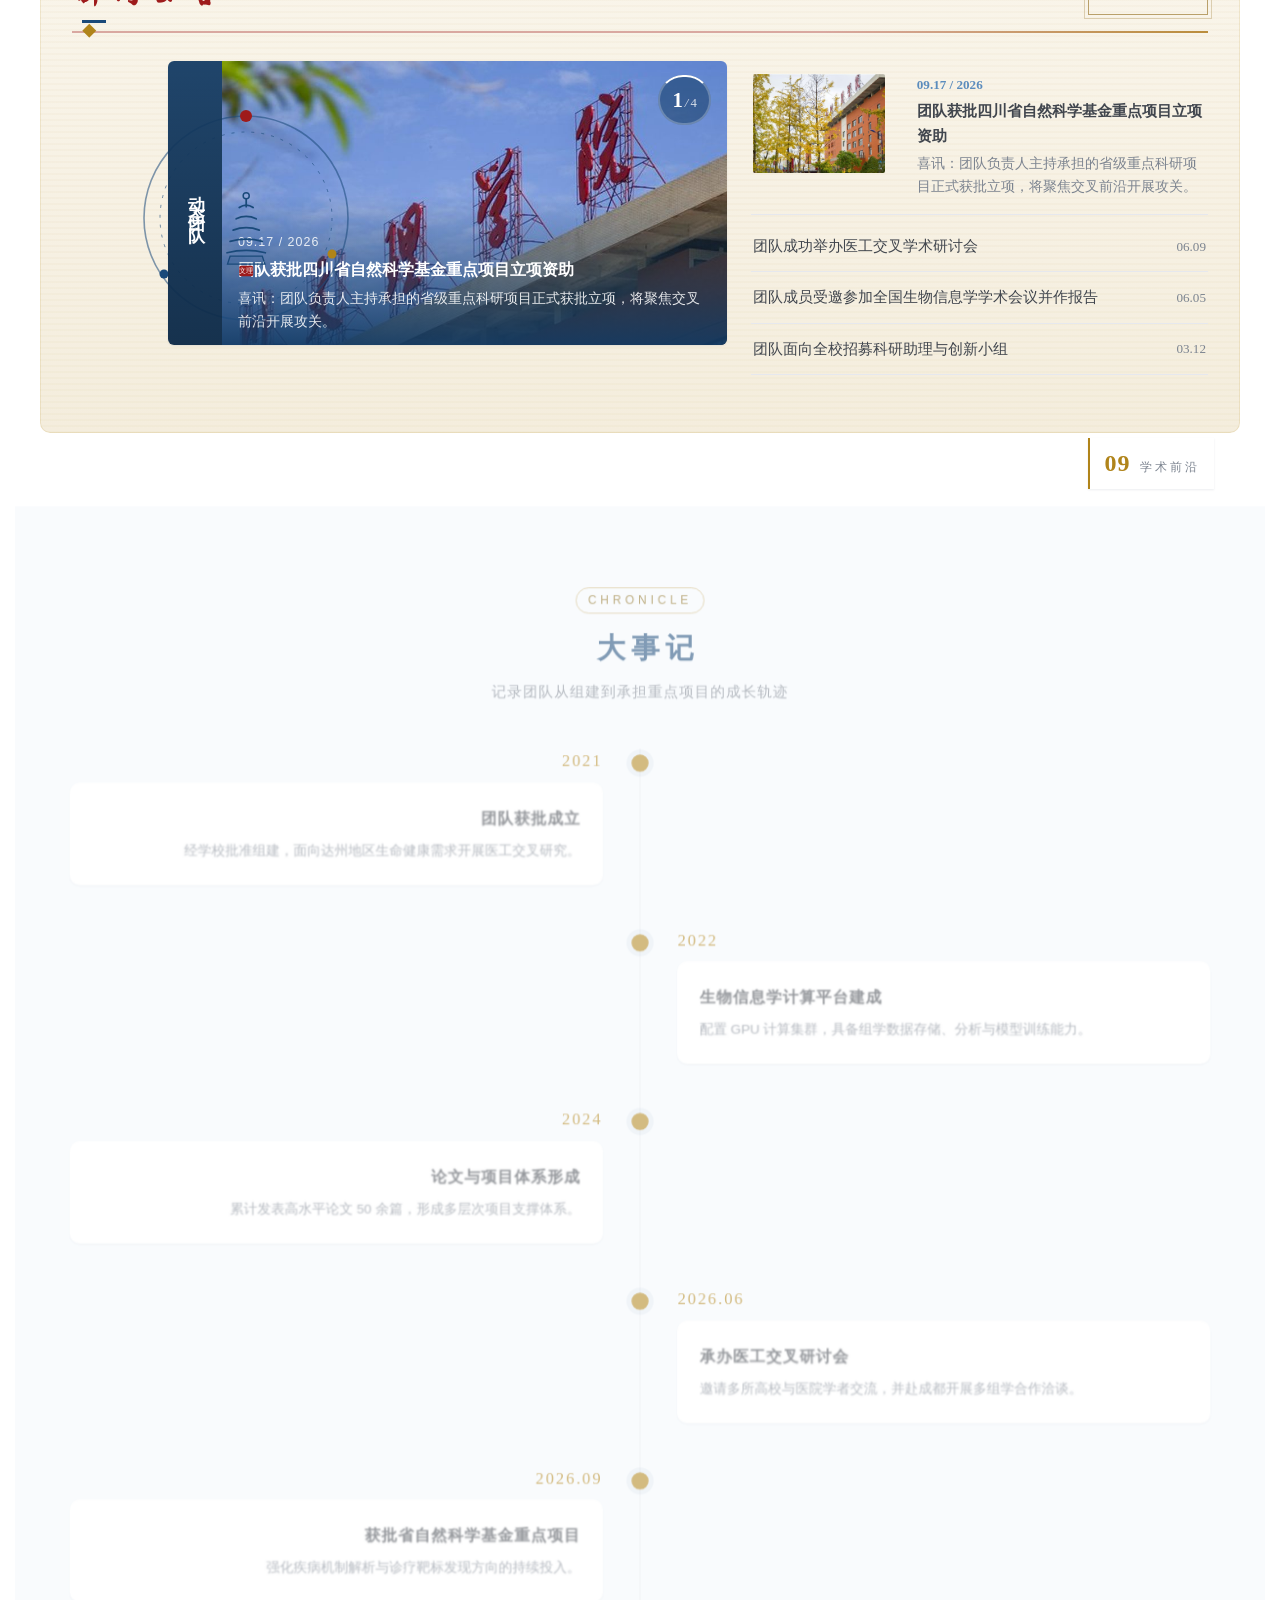
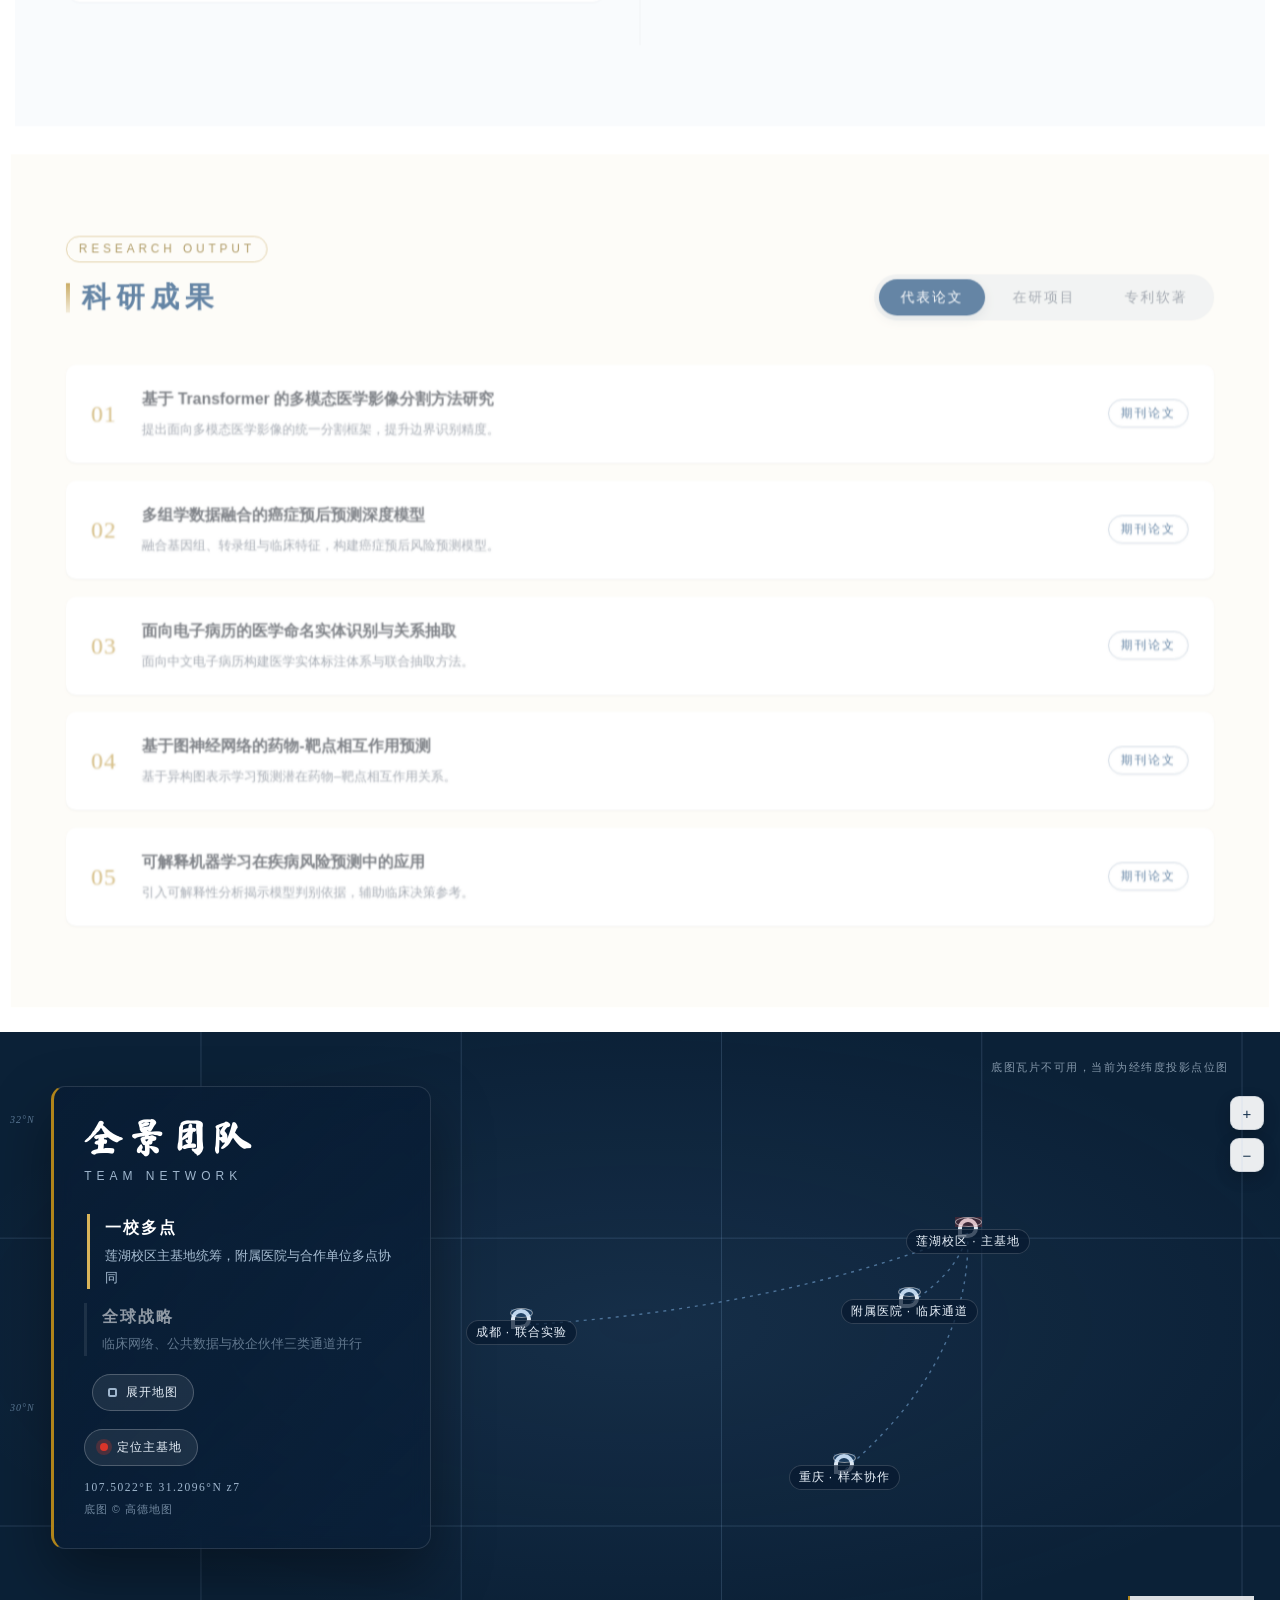
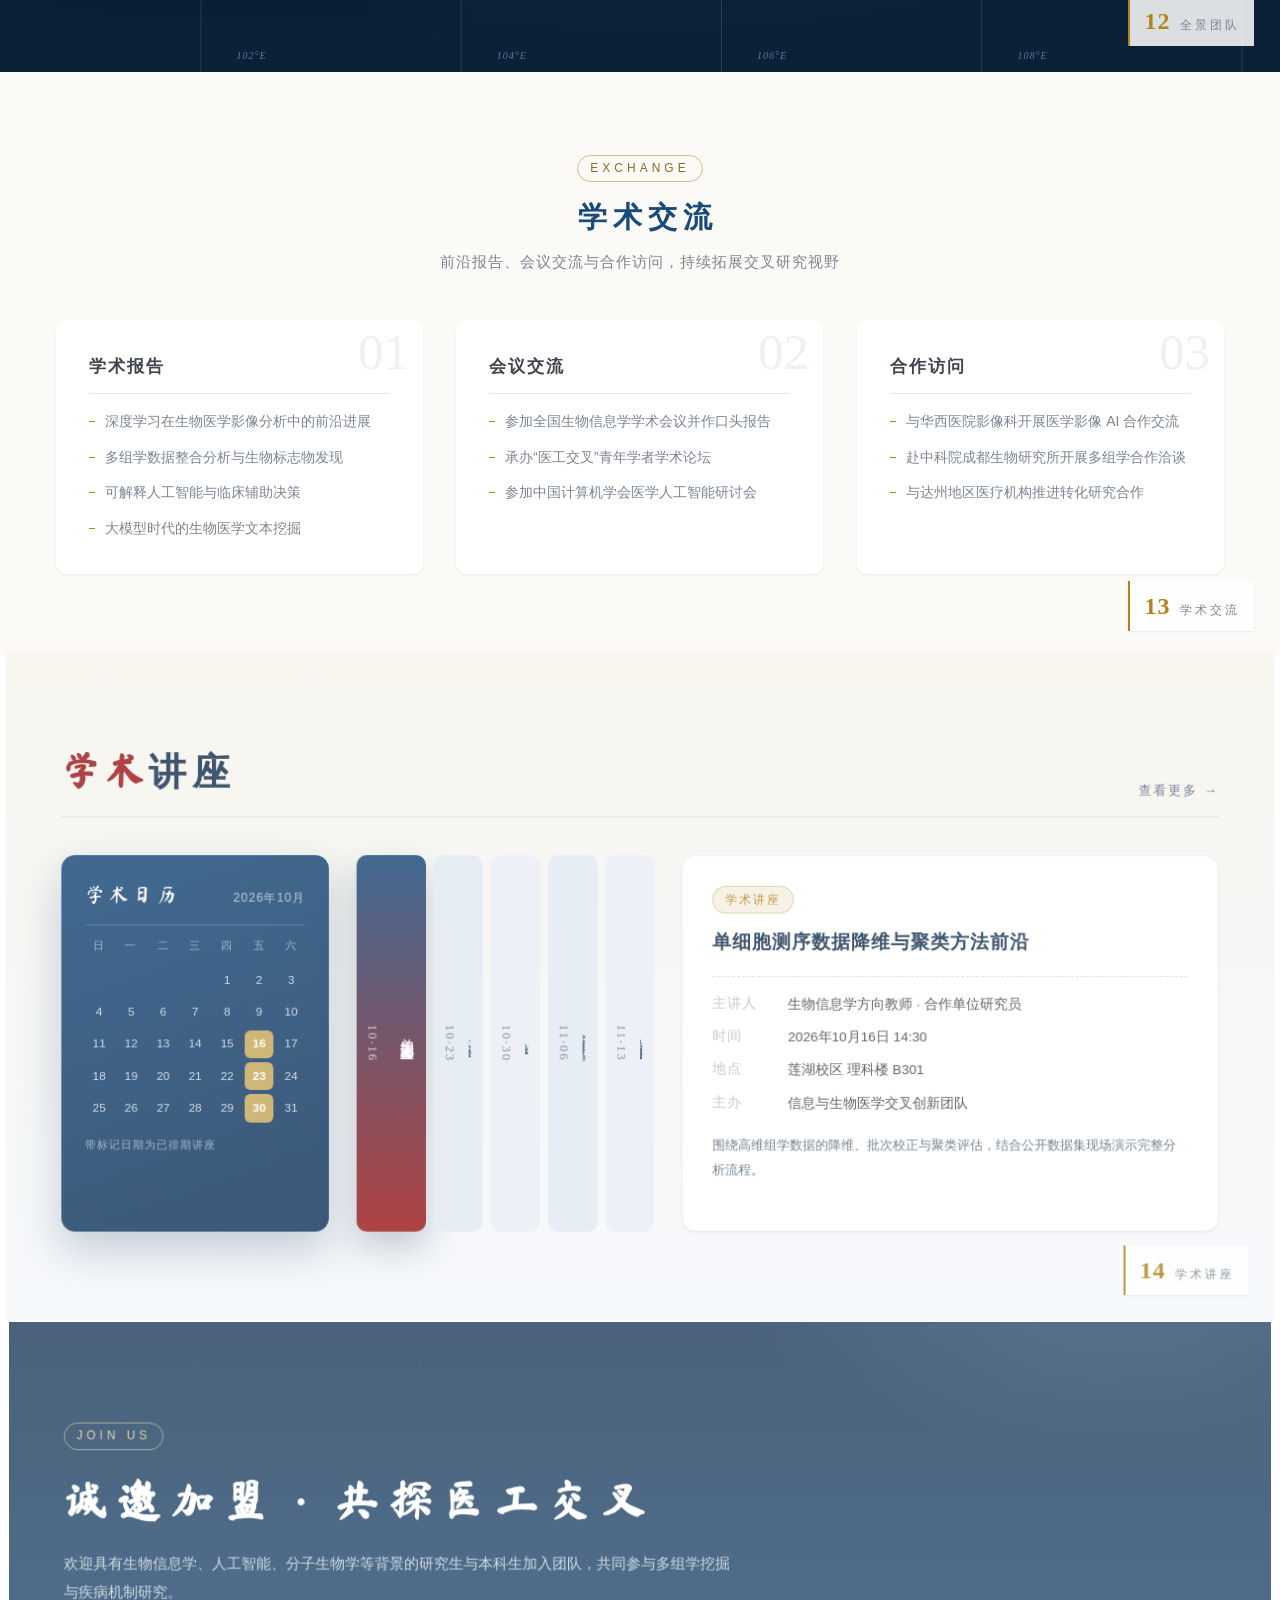
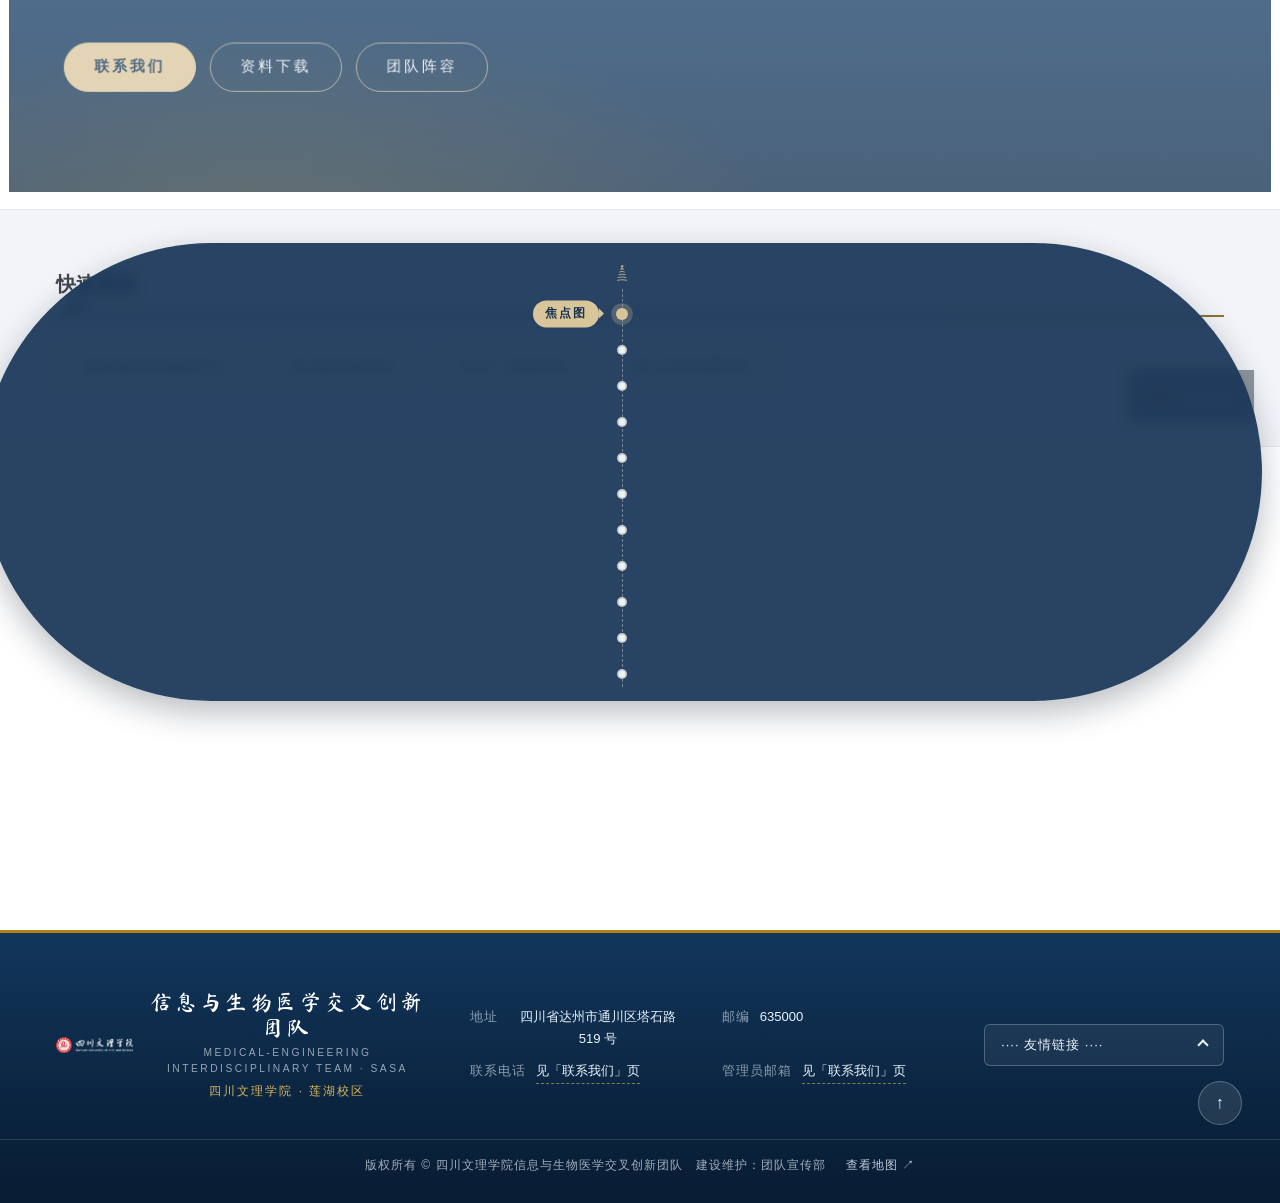
==== commit c5ca841a: "二十八轮：团队成员页替换占位名单为docx提供的11位真实成员（韩俊杰/江炆静/罗茜娅/王何鑫/申秀有/郑世超/孙绍瑞/晏紫/郑钧元/余馨颖/宋欣星），每人卡片直达个人主页；栏目改为学术带头人+团队成" ====
--- a/index.html
+++ b/index.html
@@ -11,8 +11,8 @@
     <link rel="icon" type="image/png" href="assets/favicon.png" />
 
     <link rel="preload" href="./assets/fonts/mashanzheng-subset.woff2" as="font" type="font/woff2" crossorigin />
-    <link rel="stylesheet" href="./styles/main.css?v=202610171300" />
-    <link rel="stylesheet" href="./styles/animations.css?v=202610171300" />
+    <link rel="stylesheet" href="./styles/main.css?v=202610171230" />
+    <link rel="stylesheet" href="./styles/animations.css?v=202610171230" />
   </head>
   <body>
     <div class="progress-rail" id="progressRail" aria-hidden="true"><span></span></div>
@@ -1224,9 +1224,9 @@
       </button>
     </footer>
 
-    <script src="./scripts/map-config.js?v=202610171300"></script>
-    <script src="./scripts/main.js?v=202610171300"></script>
+    <script src="./scripts/map-config.js?v=202610171230"></script>
+    <script src="./scripts/main.js?v=202610171230"></script>
     <!-- 动态叙事动效引擎 -->
-    <script src="./scripts/animations.js?v=202610171300"></script>
+    <script src="./scripts/animations.js?v=202610171230"></script>
   </body>
 </html>
--- a/styles/main.css
+++ b/styles/main.css
@@ -6936,3 +6936,27 @@
   .lead-prof { flex-wrap: wrap; }
   .lead-prof em { margin-left: 0; }
 }
+
+/* ---------- R28 · 团队成员卡（可点击外链） ---------- */
+.member-card.is-link {
+  display: flex;
+  flex-direction: column;
+  align-items: center;
+  color: inherit;
+  text-decoration: none;
+  cursor: pointer;
+  transition: transform 0.3s var(--ease), box-shadow 0.3s var(--ease),
+    border-color 0.3s var(--ease), background-color 0.3s var(--ease);
+}
+.member-card.is-link:hover {
+  transform: translateY(-4px);
+  border-color: rgba(176, 132, 26, 0.5);
+  background: var(--color-primary-50);
+  box-shadow: var(--shadow-md);
+}
+.member-card.is-link:hover .member-name { color: var(--color-primary); }
+.member-card.is-link .member-info { color: var(--color-primary); }
+
+/* 头部人物区可点击 */
+.people-main { cursor: pointer; }
+.people-band .people-info { pointer-events: none; }
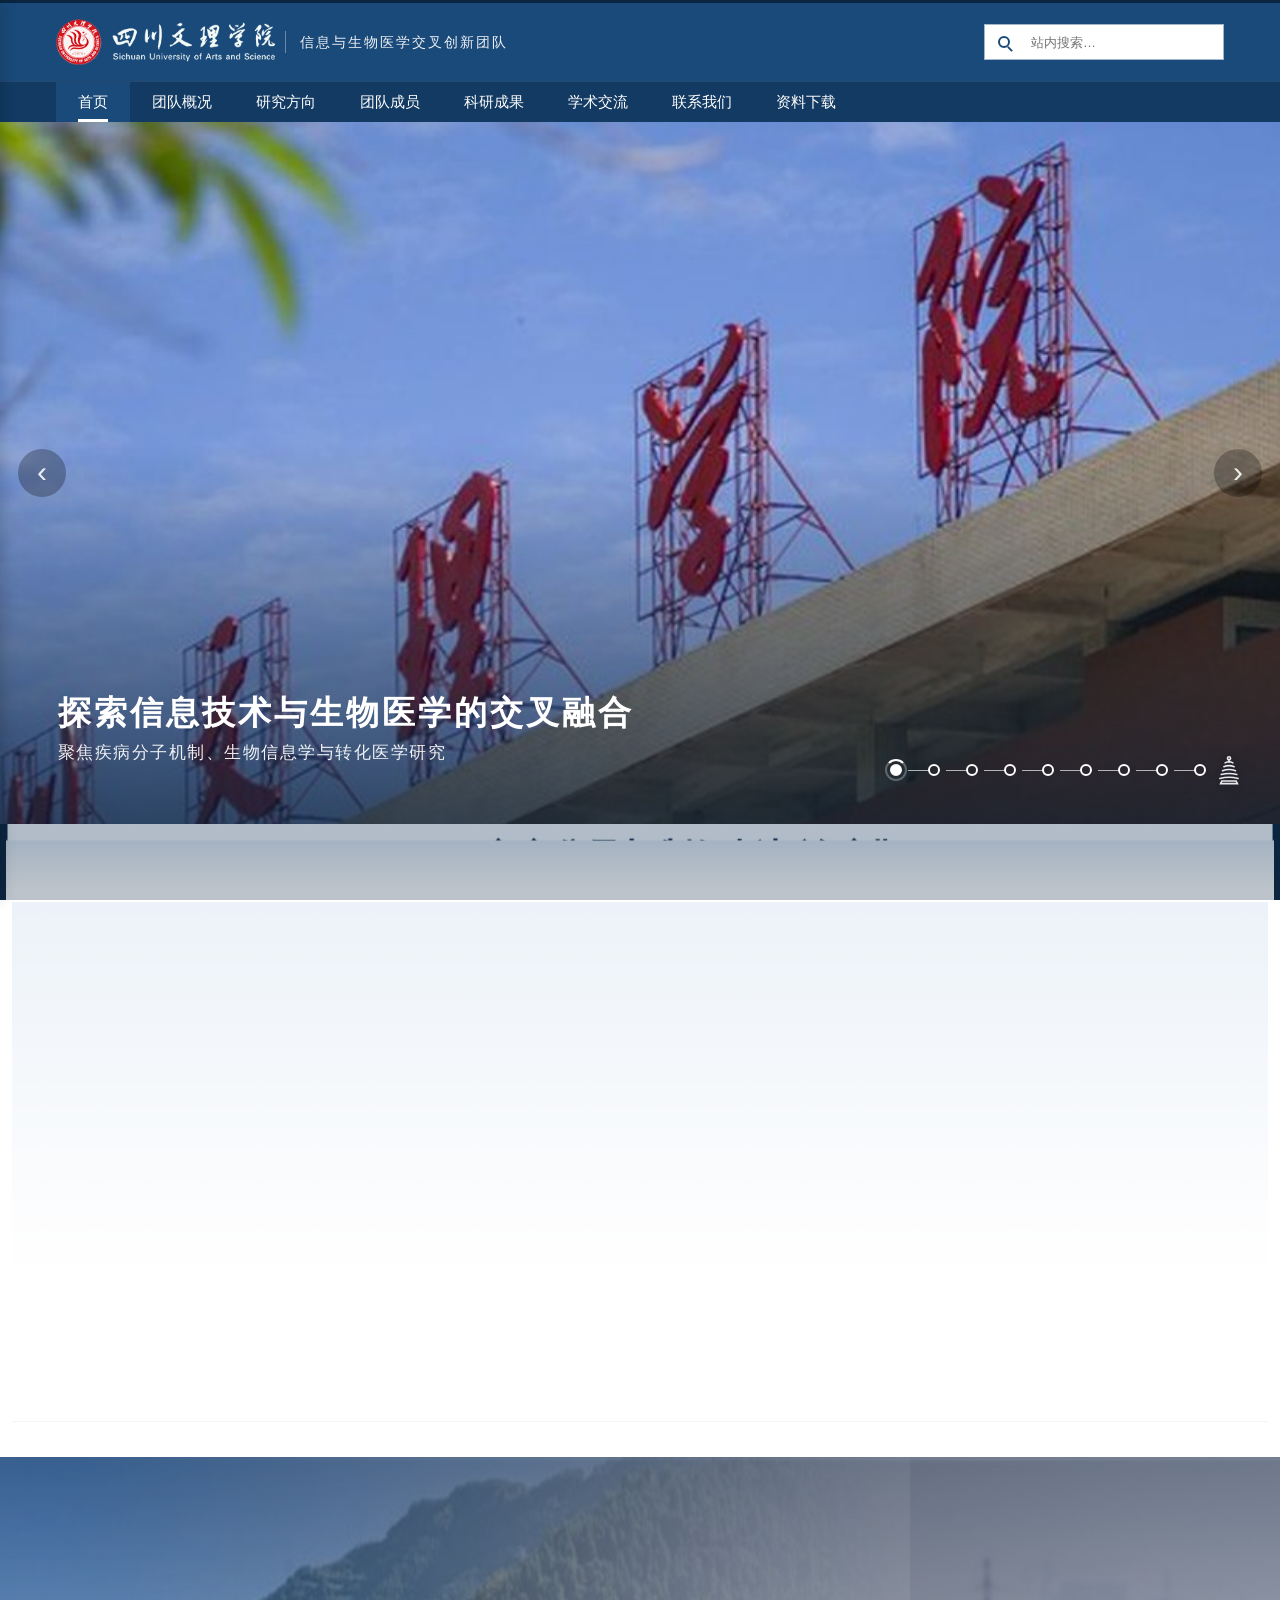
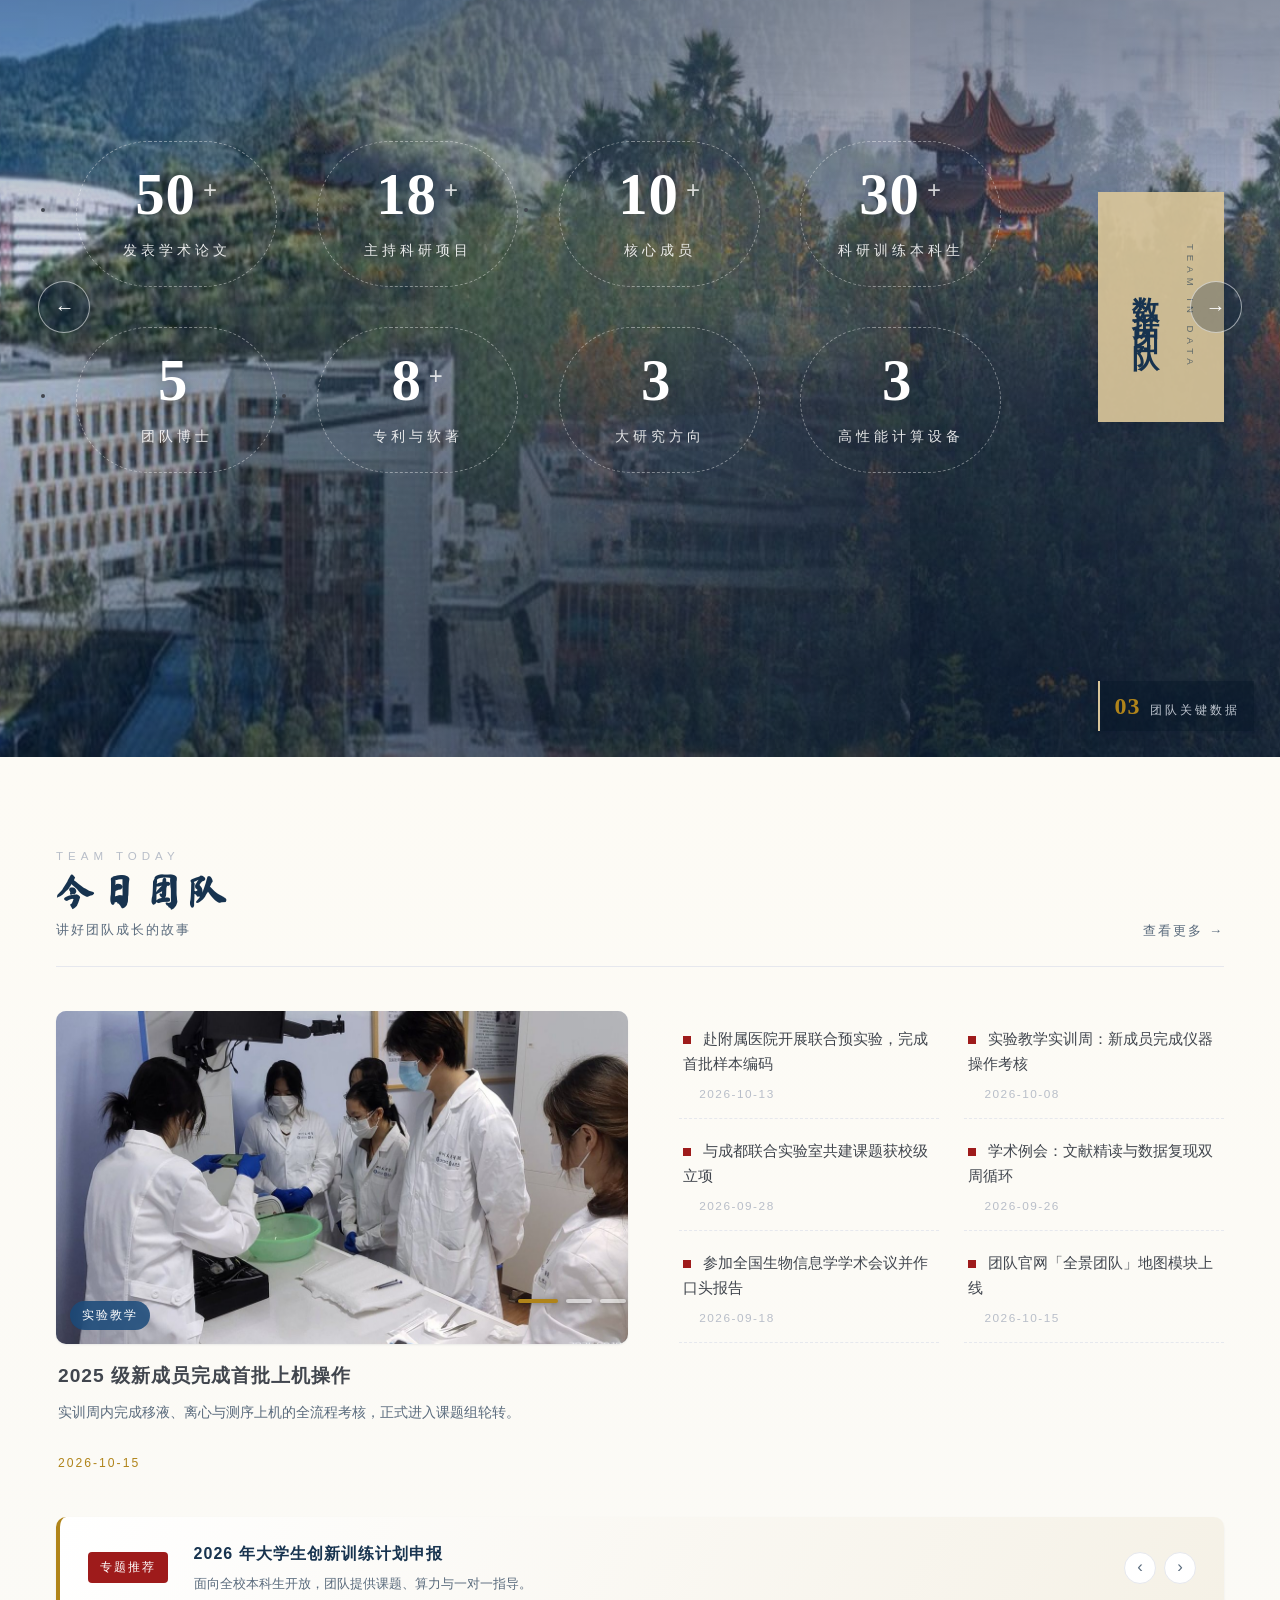
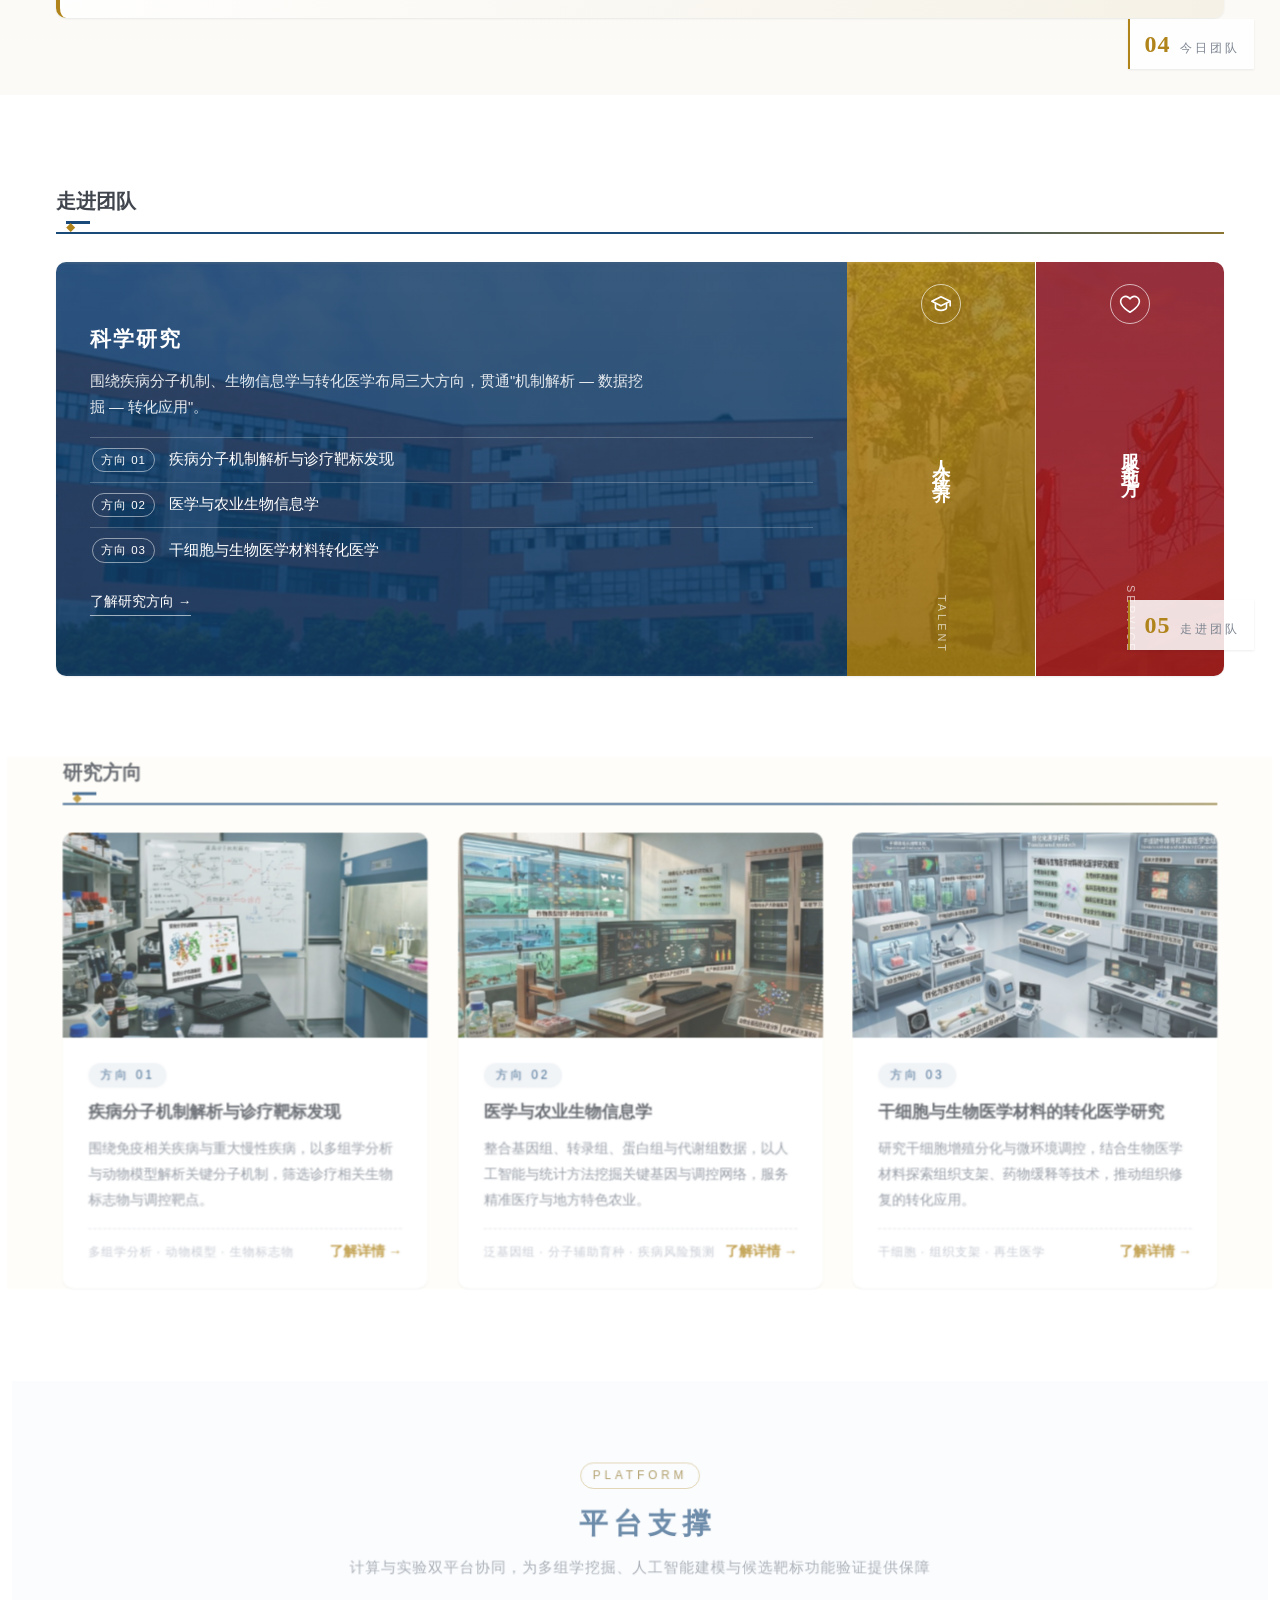
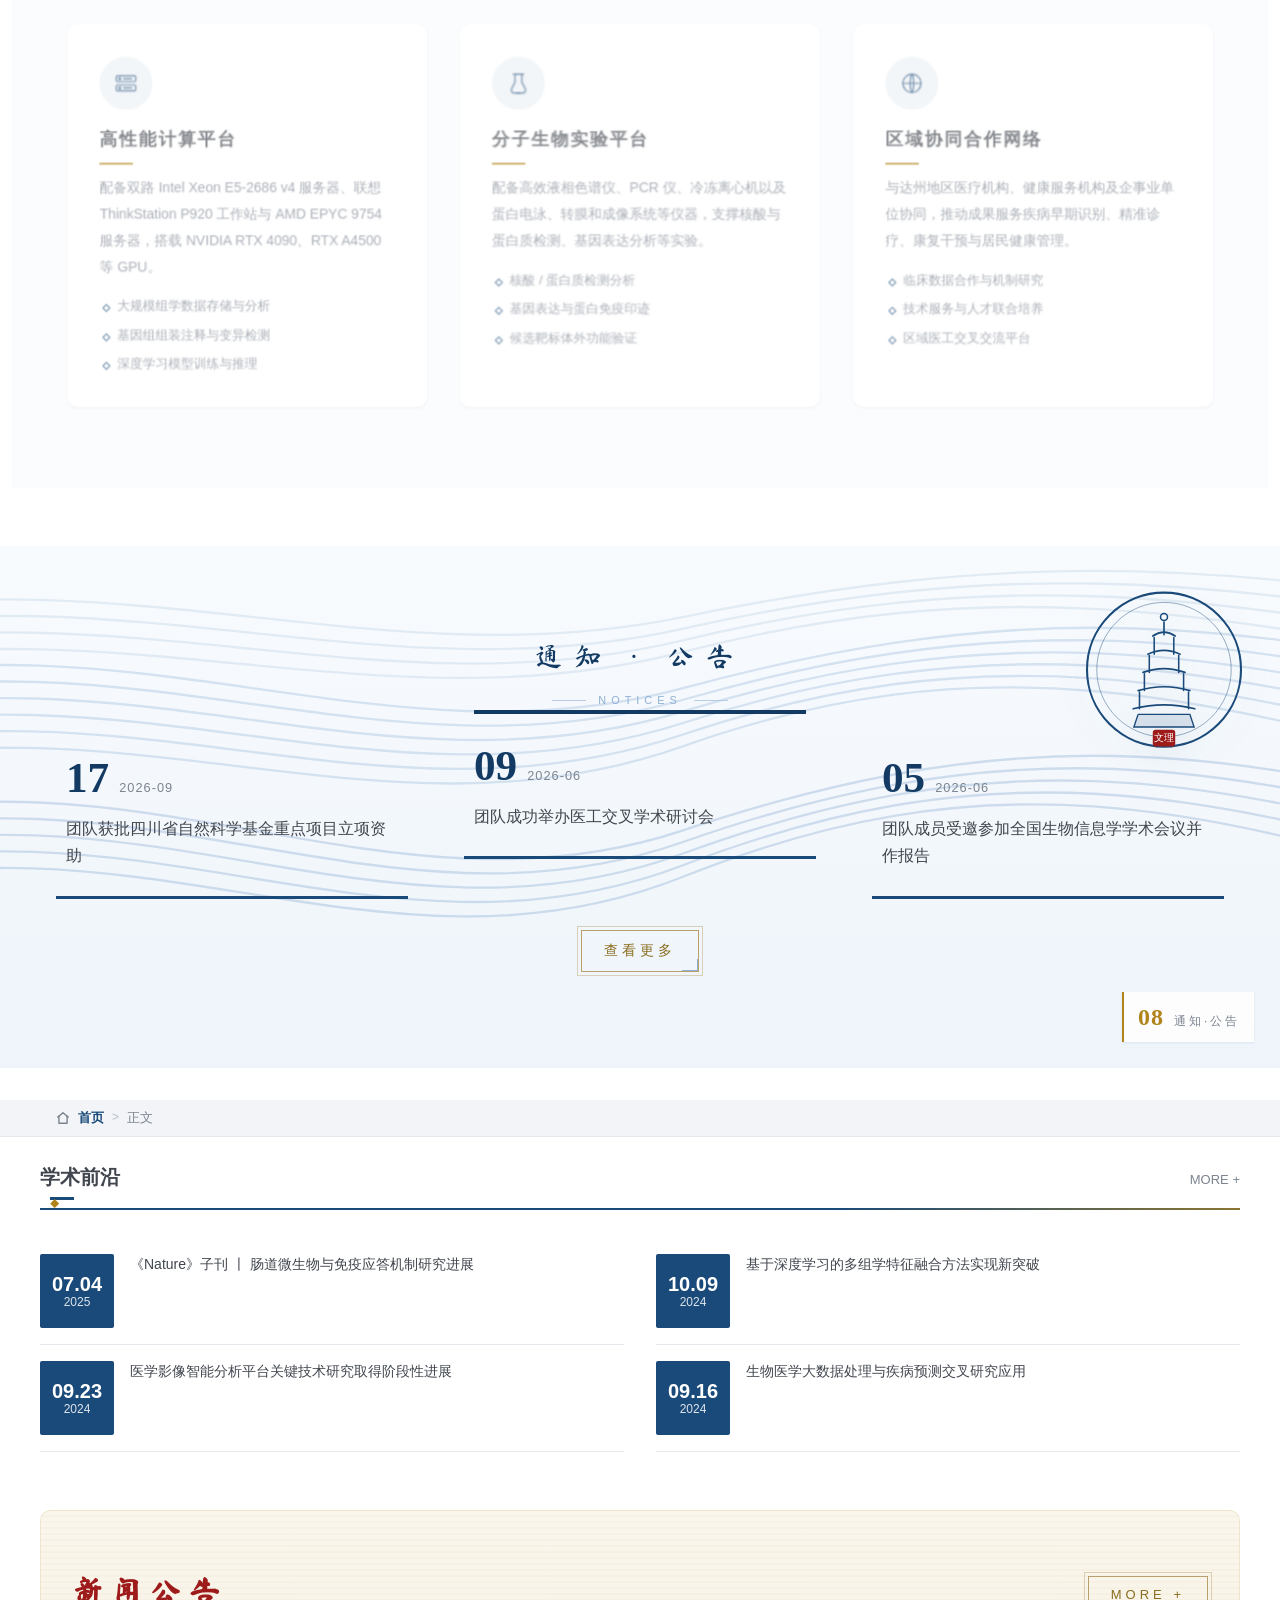
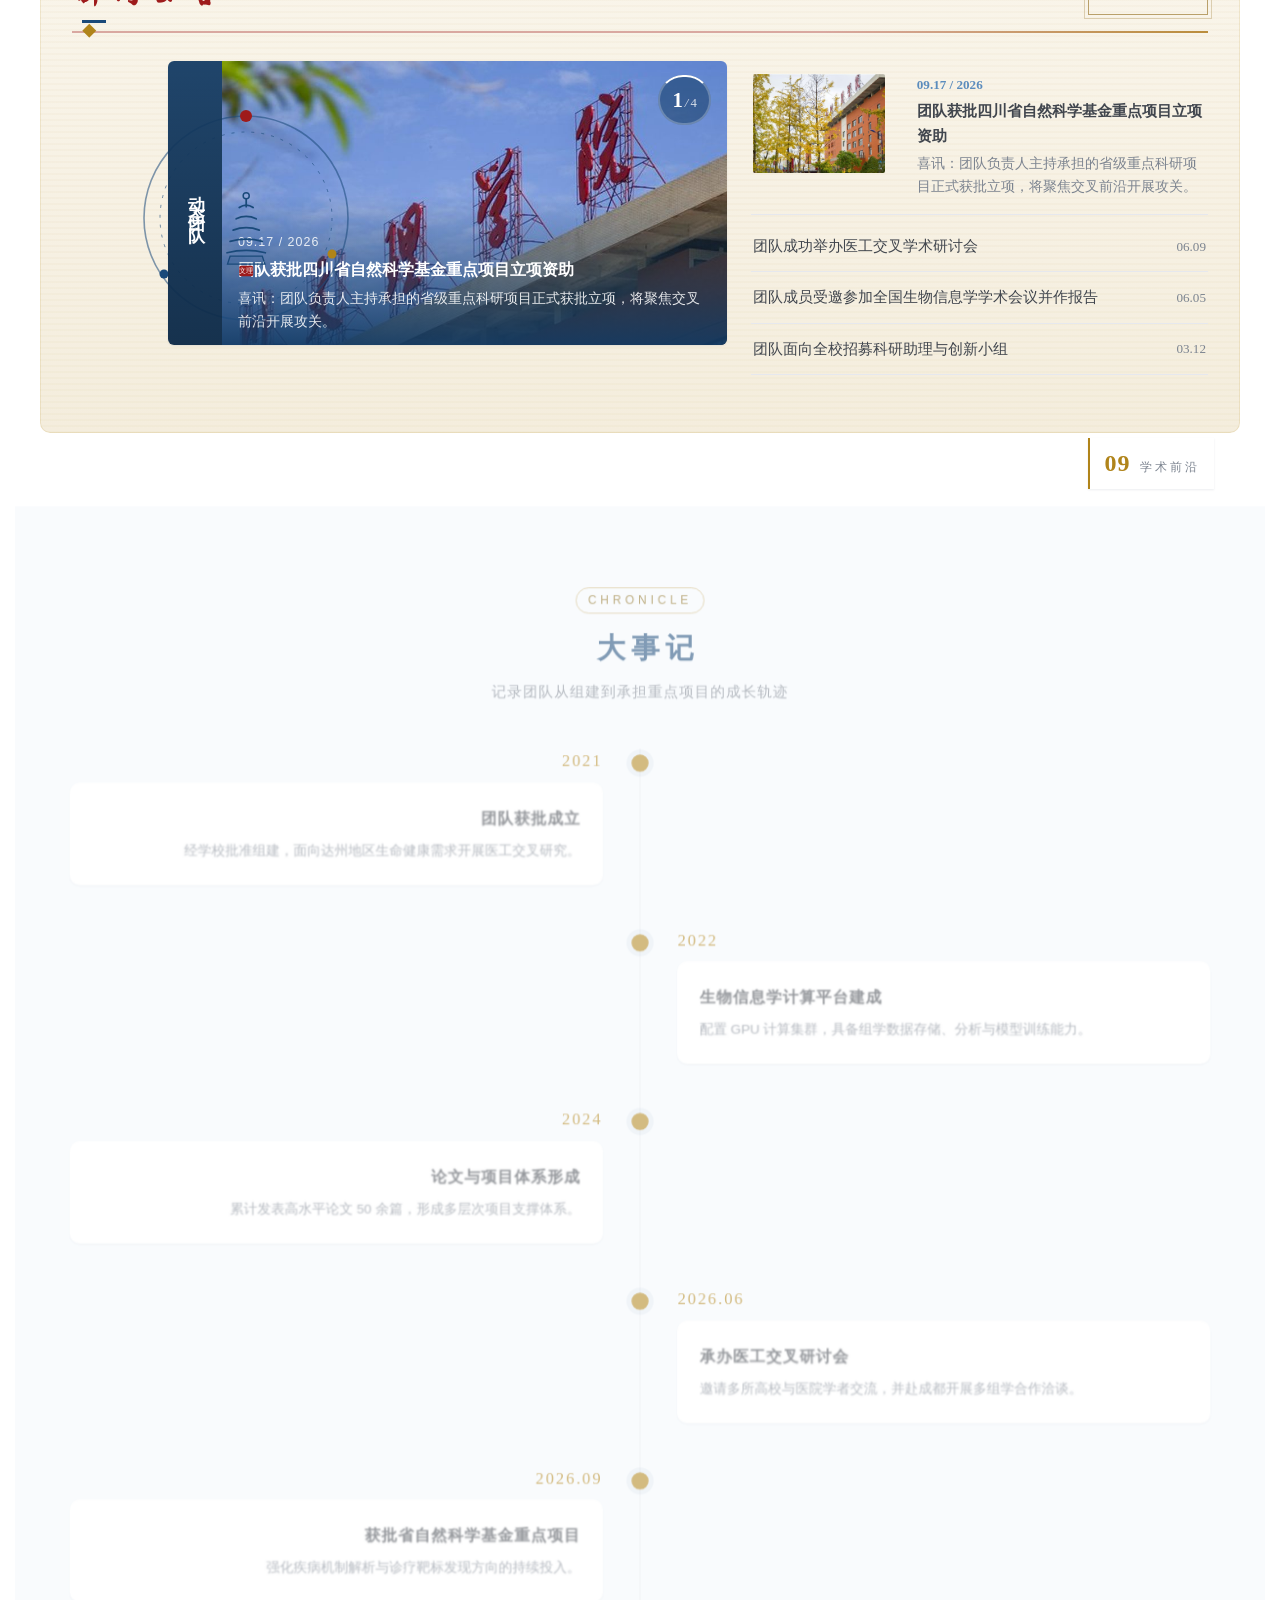
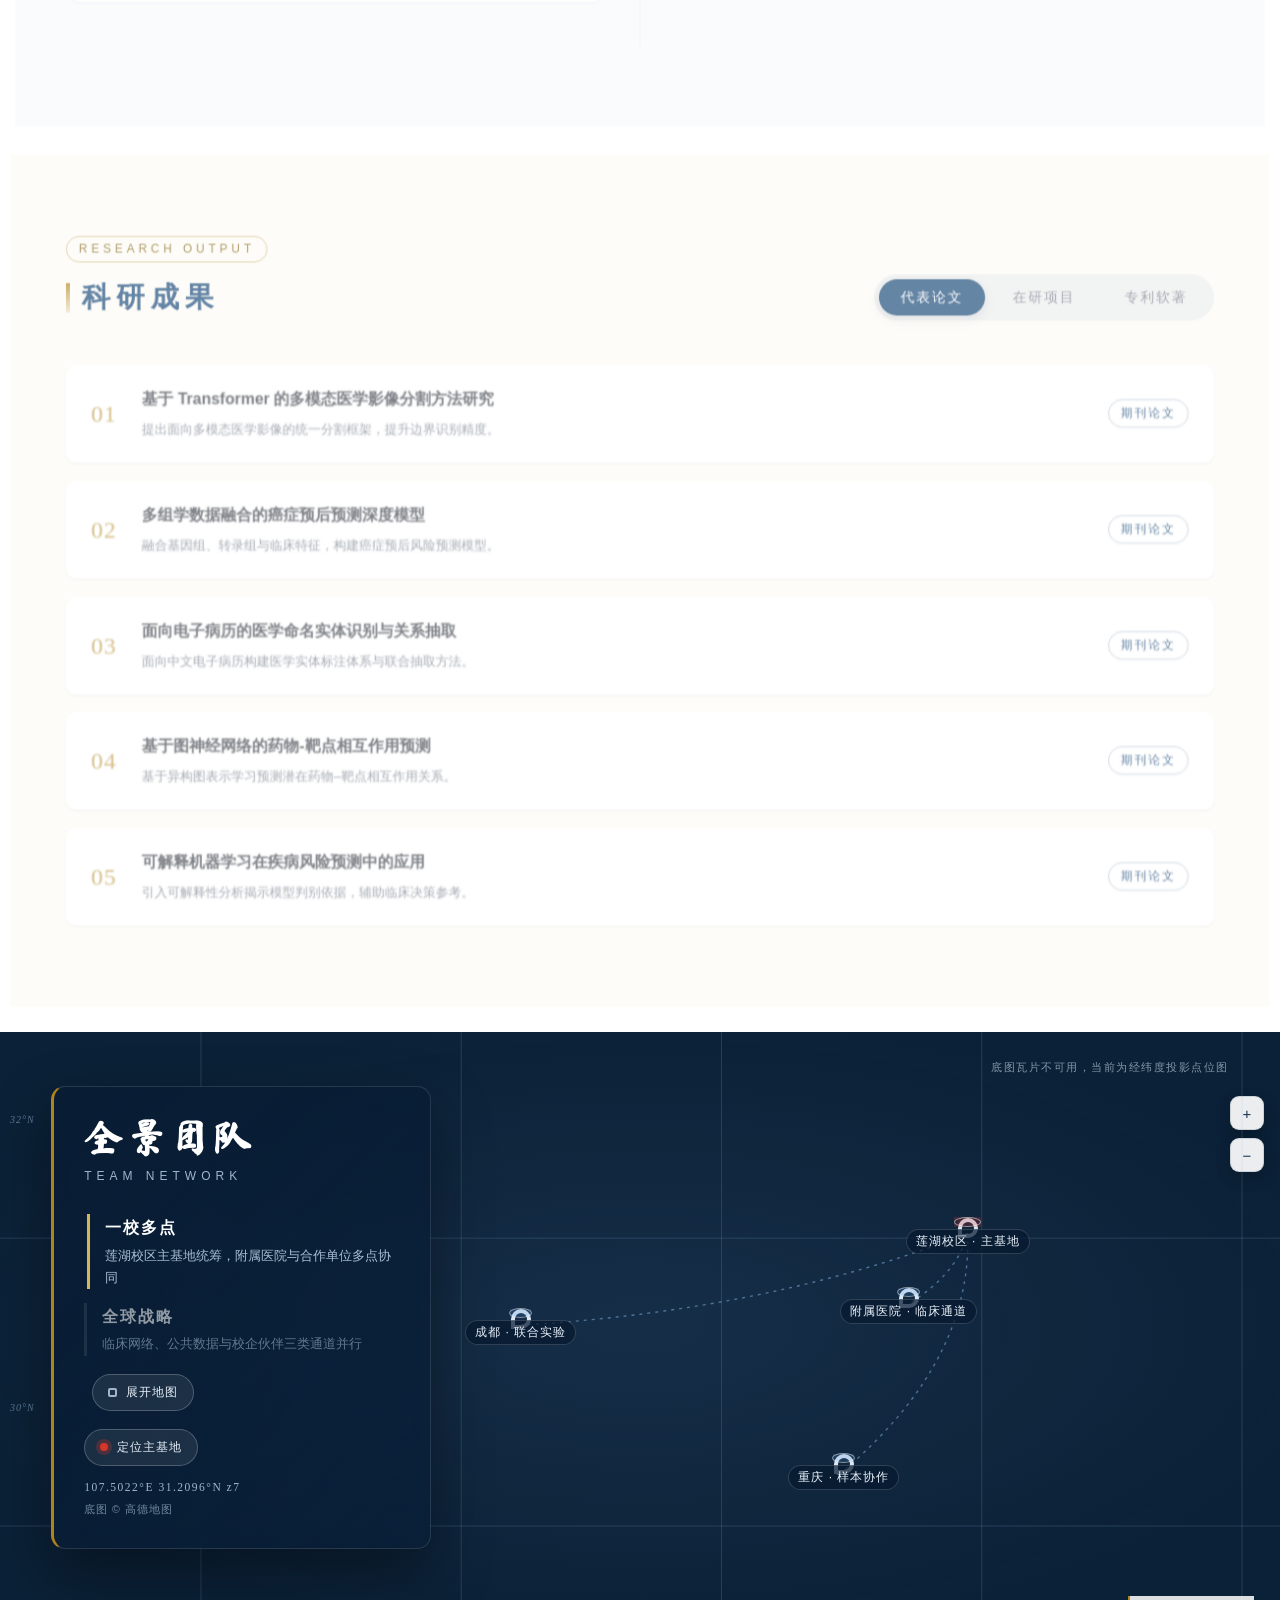
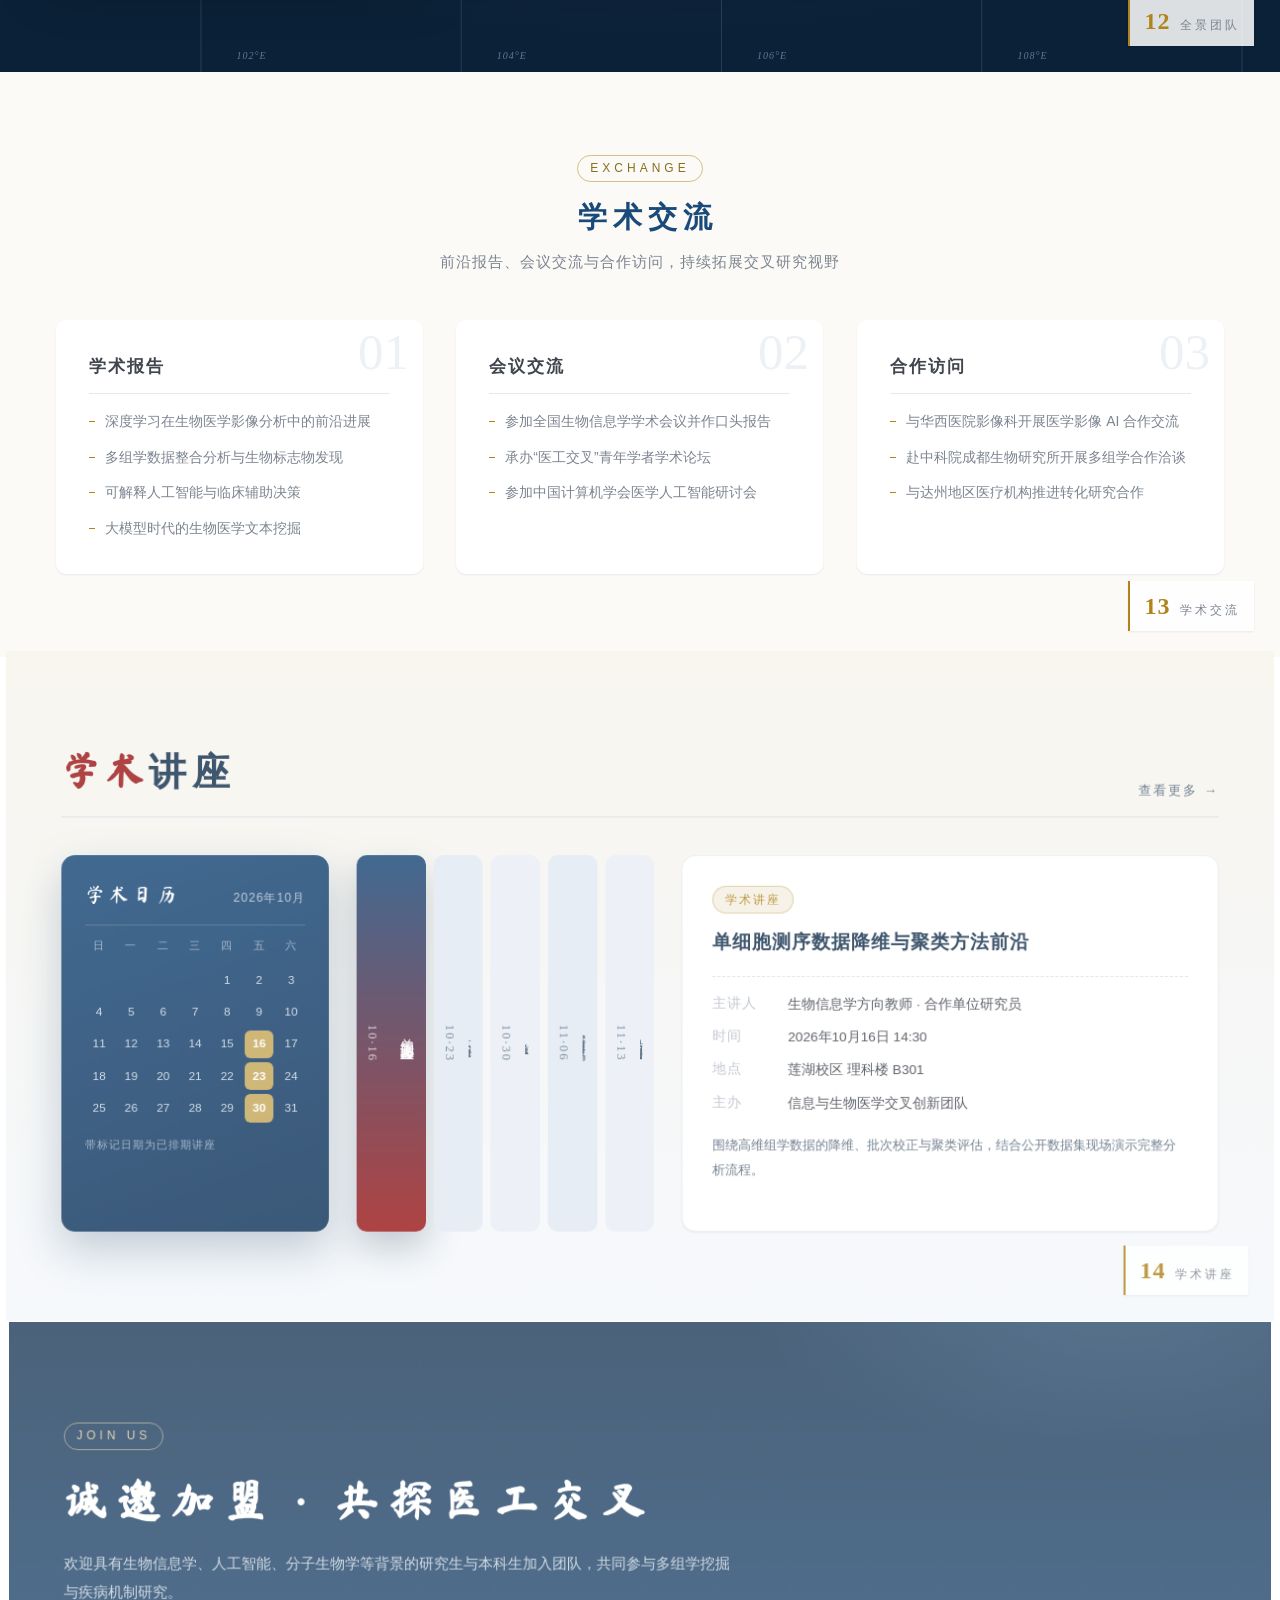
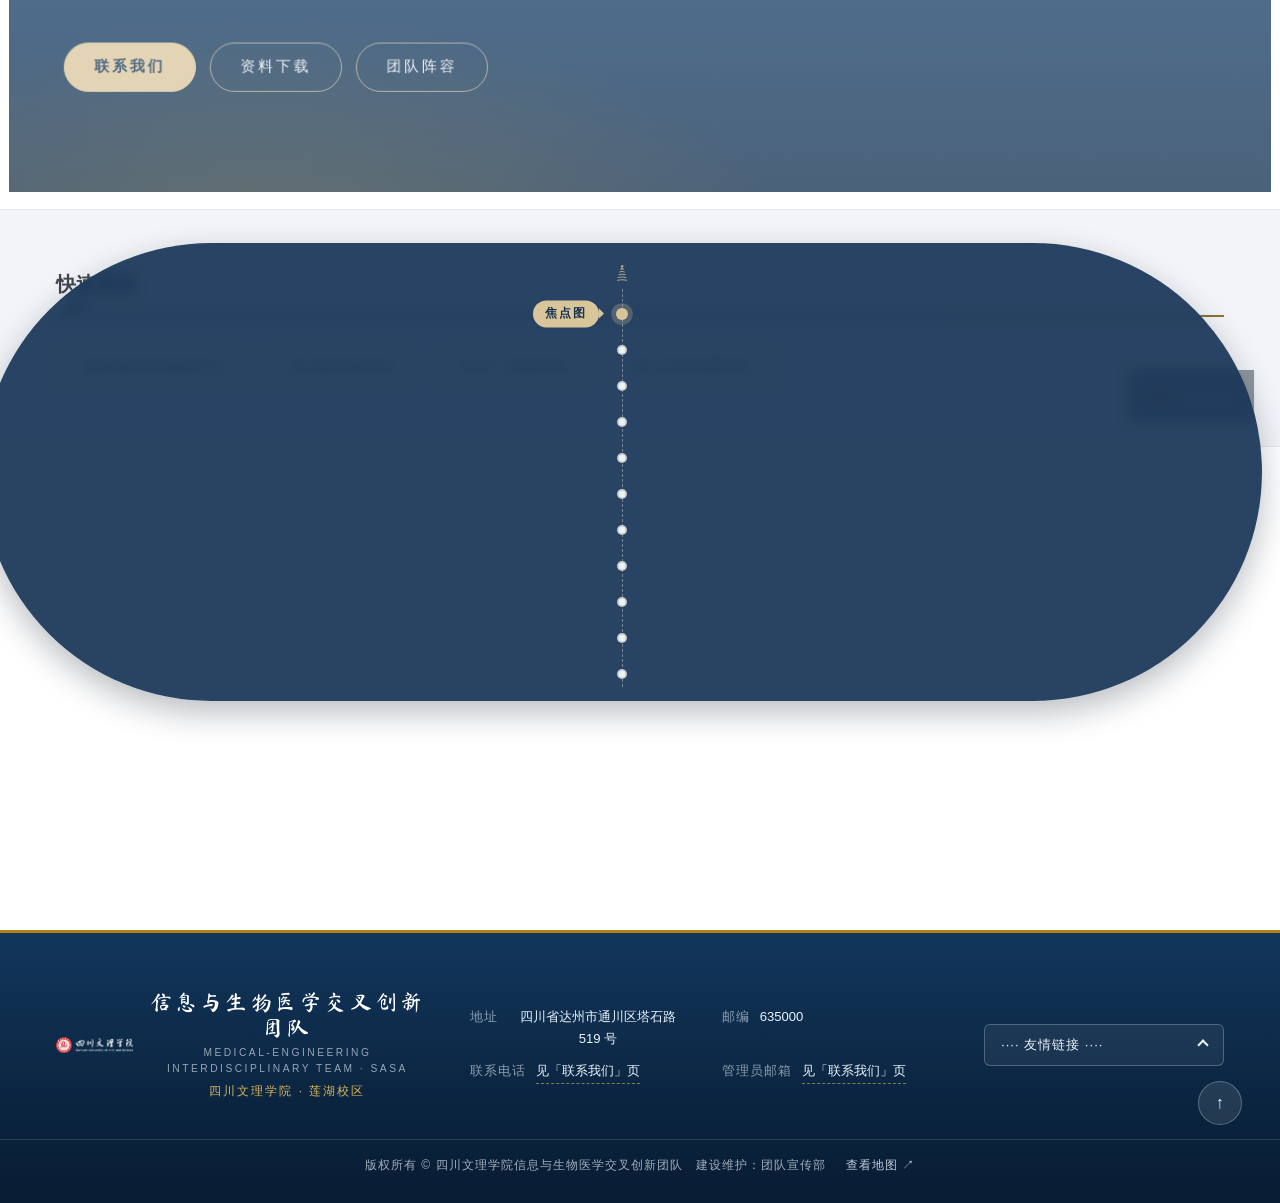
==== commit 926a38e3: "三十轮：团队成员页头部人物区新增显式可点链接按钮（.people-link，随轮播同步 href 与文案），宋欣星排到成员列表最前（卡片与轮播数据同步）" ====
--- a/index.html
+++ b/index.html
@@ -11,8 +11,8 @@
     <link rel="icon" type="image/png" href="assets/favicon.png" />
 
     <link rel="preload" href="./assets/fonts/mashanzheng-subset.woff2" as="font" type="font/woff2" crossorigin />
-    <link rel="stylesheet" href="./styles/main.css?v=202610171230" />
-    <link rel="stylesheet" href="./styles/animations.css?v=202610171230" />
+    <link rel="stylesheet" href="./styles/main.css?v=202610171245" />
+    <link rel="stylesheet" href="./styles/animations.css?v=202610171245" />
   </head>
   <body>
     <div class="progress-rail" id="progressRail" aria-hidden="true"><span></span></div>
@@ -1224,9 +1224,9 @@
       </button>
     </footer>
 
-    <script src="./scripts/map-config.js?v=202610171230"></script>
-    <script src="./scripts/main.js?v=202610171230"></script>
+    <script src="./scripts/map-config.js?v=202610171245"></script>
+    <script src="./scripts/main.js?v=202610171245"></script>
     <!-- 动态叙事动效引擎 -->
-    <script src="./scripts/animations.js?v=202610171230"></script>
+    <script src="./scripts/animations.js?v=202610171245"></script>
   </body>
 </html>
--- a/styles/main.css
+++ b/styles/main.css
@@ -6957,6 +6957,59 @@
 .member-card.is-link:hover .member-name { color: var(--color-primary); }
 .member-card.is-link .member-info { color: var(--color-primary); }
 
-/* 头部人物区可点击 */
+/* 头部人物区：整块可点 + 显式链接按钮 */
 .people-main { cursor: pointer; }
-.people-band .people-info { pointer-events: none; }
+.people-link {
+  display: inline-flex;
+  align-items: center;
+  gap: 6px;
+  margin-top: var(--sp-sm);
+  padding: 6px 14px;
+  border: 1px solid rgba(176, 132, 26, 0.5);
+  border-radius: var(--radius-full);
+  background: rgba(216, 180, 90, 0.12);
+  color: var(--color-primary);
+  font-size: var(--text-sm);
+  font-weight: 600;
+  text-decoration: none;
+  transition: transform 0.28s var(--ease), box-shadow 0.28s var(--ease),
+    background-color 0.28s var(--ease);
+}
+.people-link:hover {
+  transform: translateY(-2px);
+  background: rgba(216, 180, 90, 0.22);
+  box-shadow: 0 6px 16px rgba(176, 132, 26, 0.18);
+}
+.people-link i { font-style: normal; }
+
+/* ---------- R29 · 科研成果页空状态 ---------- */
+.achv-note {
+  margin: 0 0 var(--sp-lg);
+  padding: var(--sp-md) var(--sp-lg);
+  border-left: 3px solid #b0841a;
+  background: var(--color-primary-50);
+  color: var(--color-text-sub);
+  font-size: var(--text-sm);
+  line-height: 1.8;
+}
+.achv-empty {
+  margin: 0 0 var(--sp-lg);
+  padding: var(--sp-lg);
+  border: 1px dashed var(--color-neutral-300);
+  border-radius: var(--radius-md);
+  background: var(--color-surface-muted);
+  text-align: center;
+}
+.achv-empty b {
+  display: block;
+  color: var(--color-text);
+  font-size: var(--text-base);
+  font-weight: 600;
+}
+.achv-empty span {
+  display: block;
+  margin-top: 6px;
+  color: var(--color-text-sub);
+  font-size: var(--text-sm);
+  line-height: 1.8;
+}
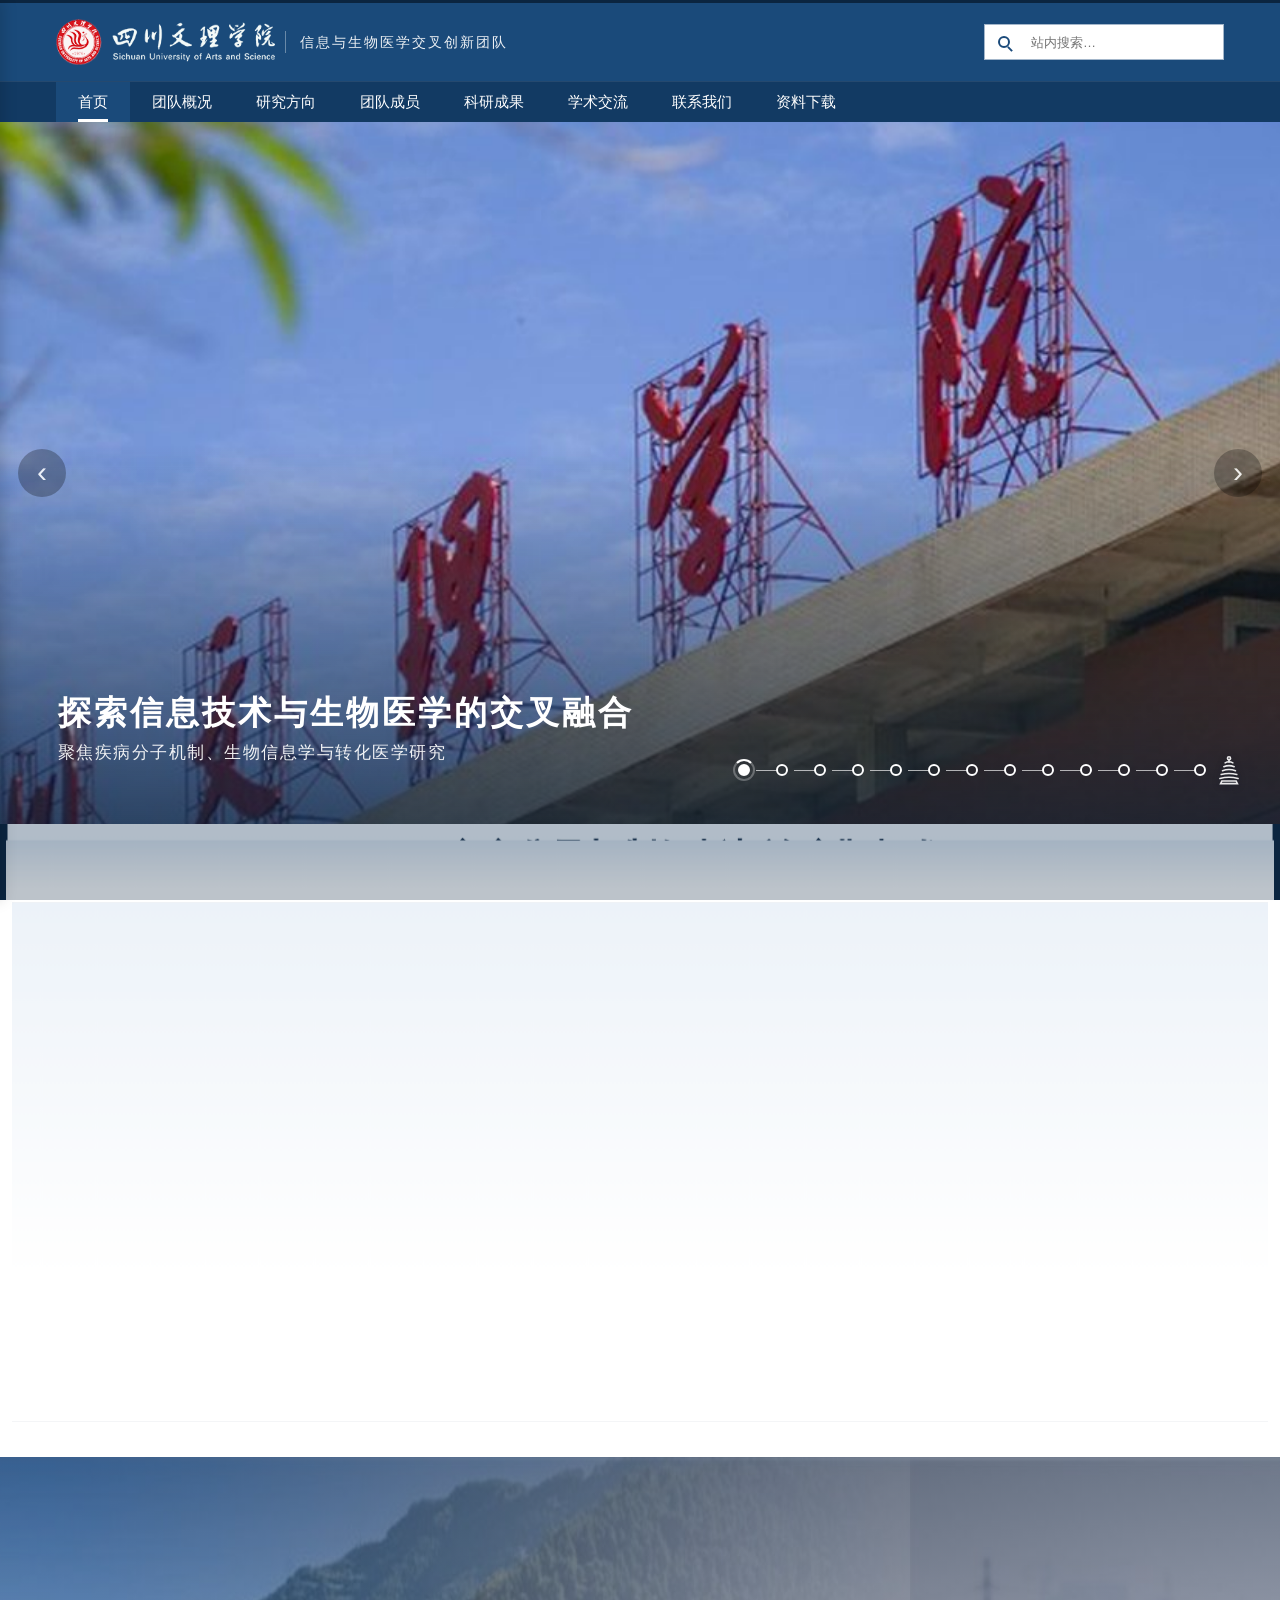
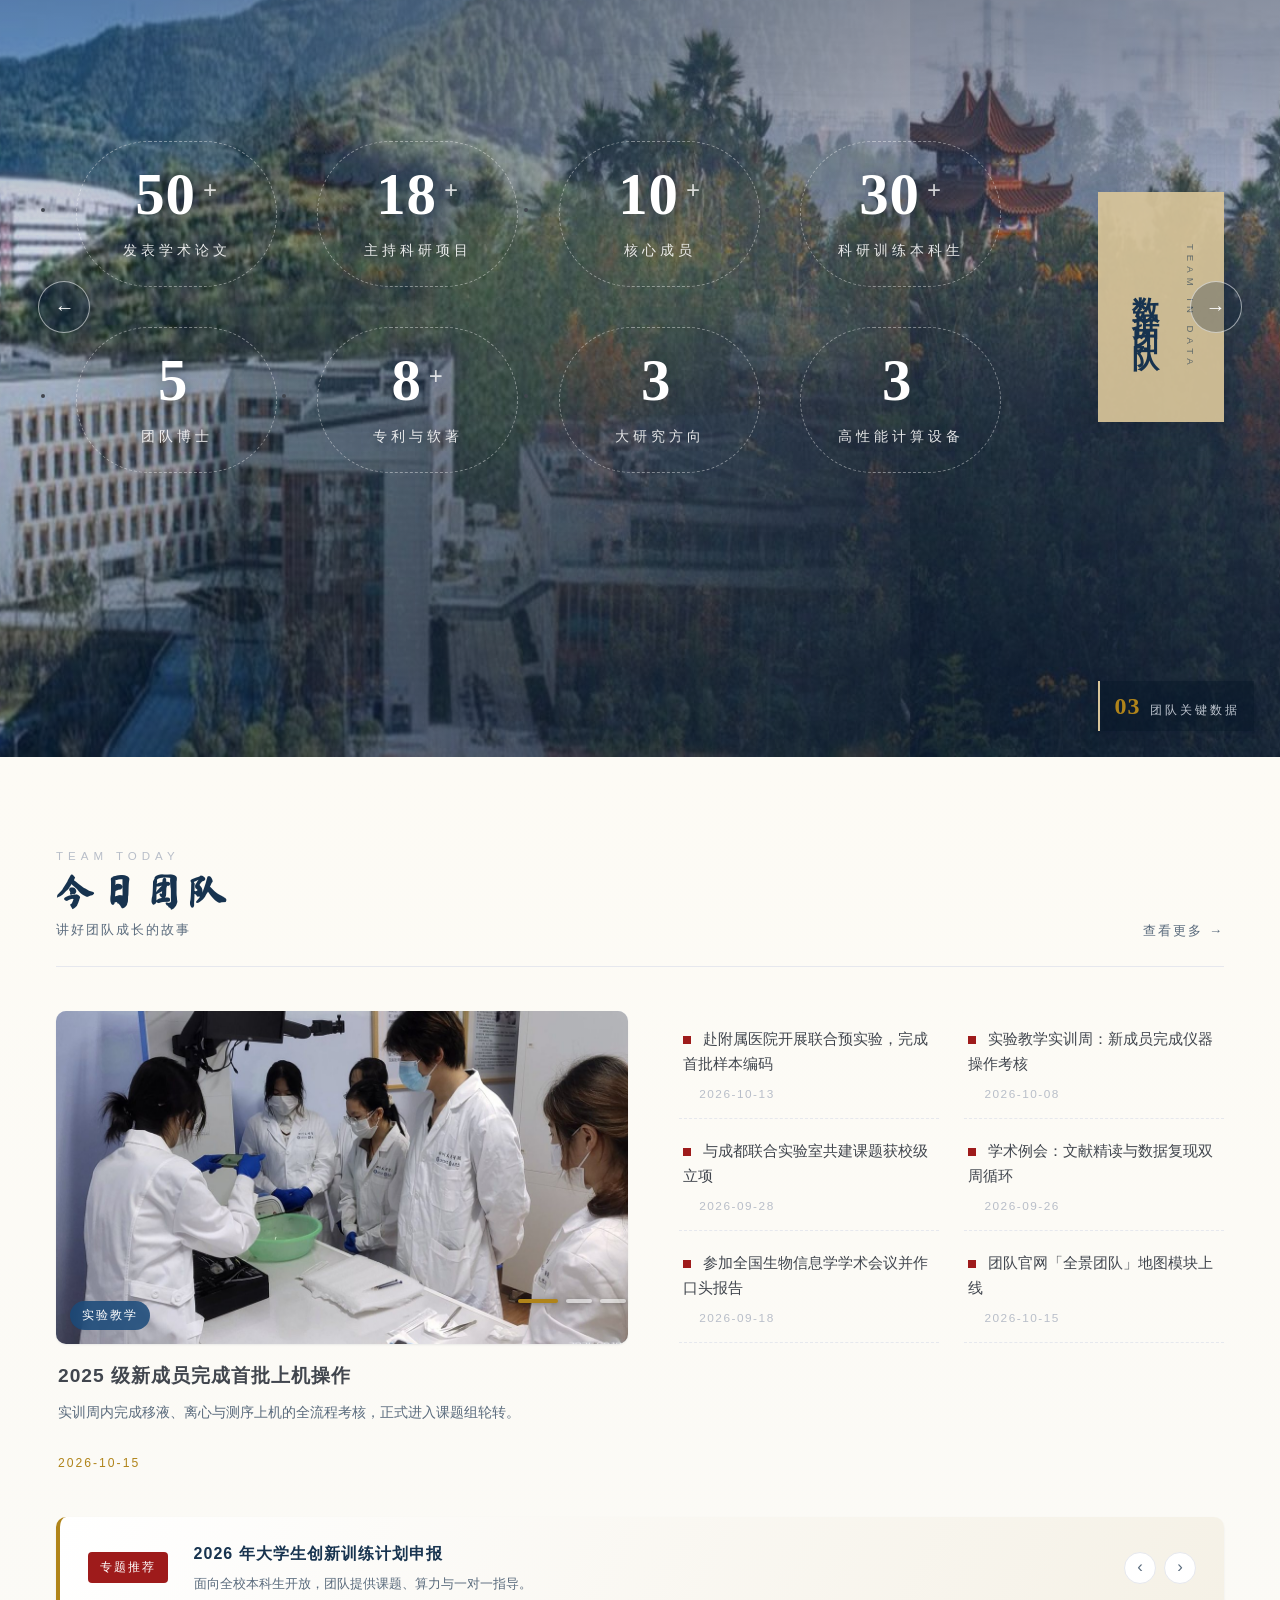
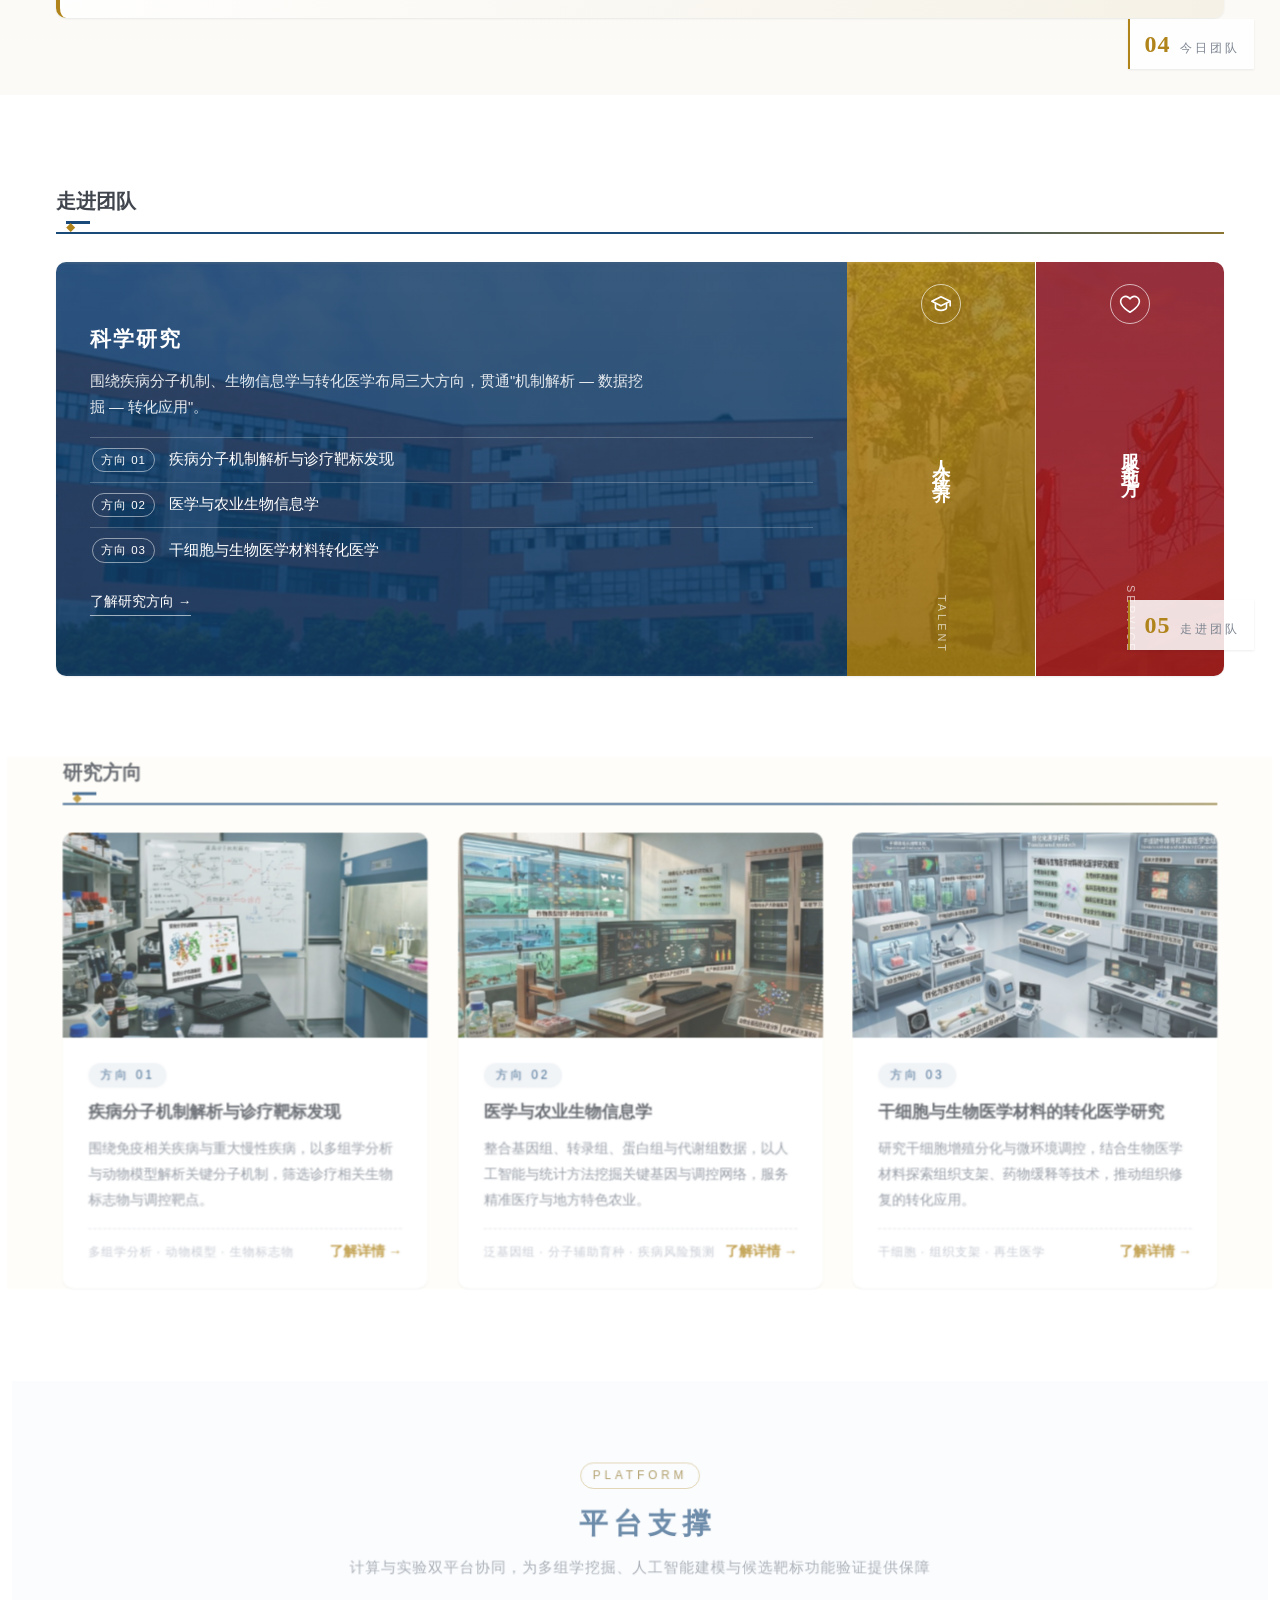
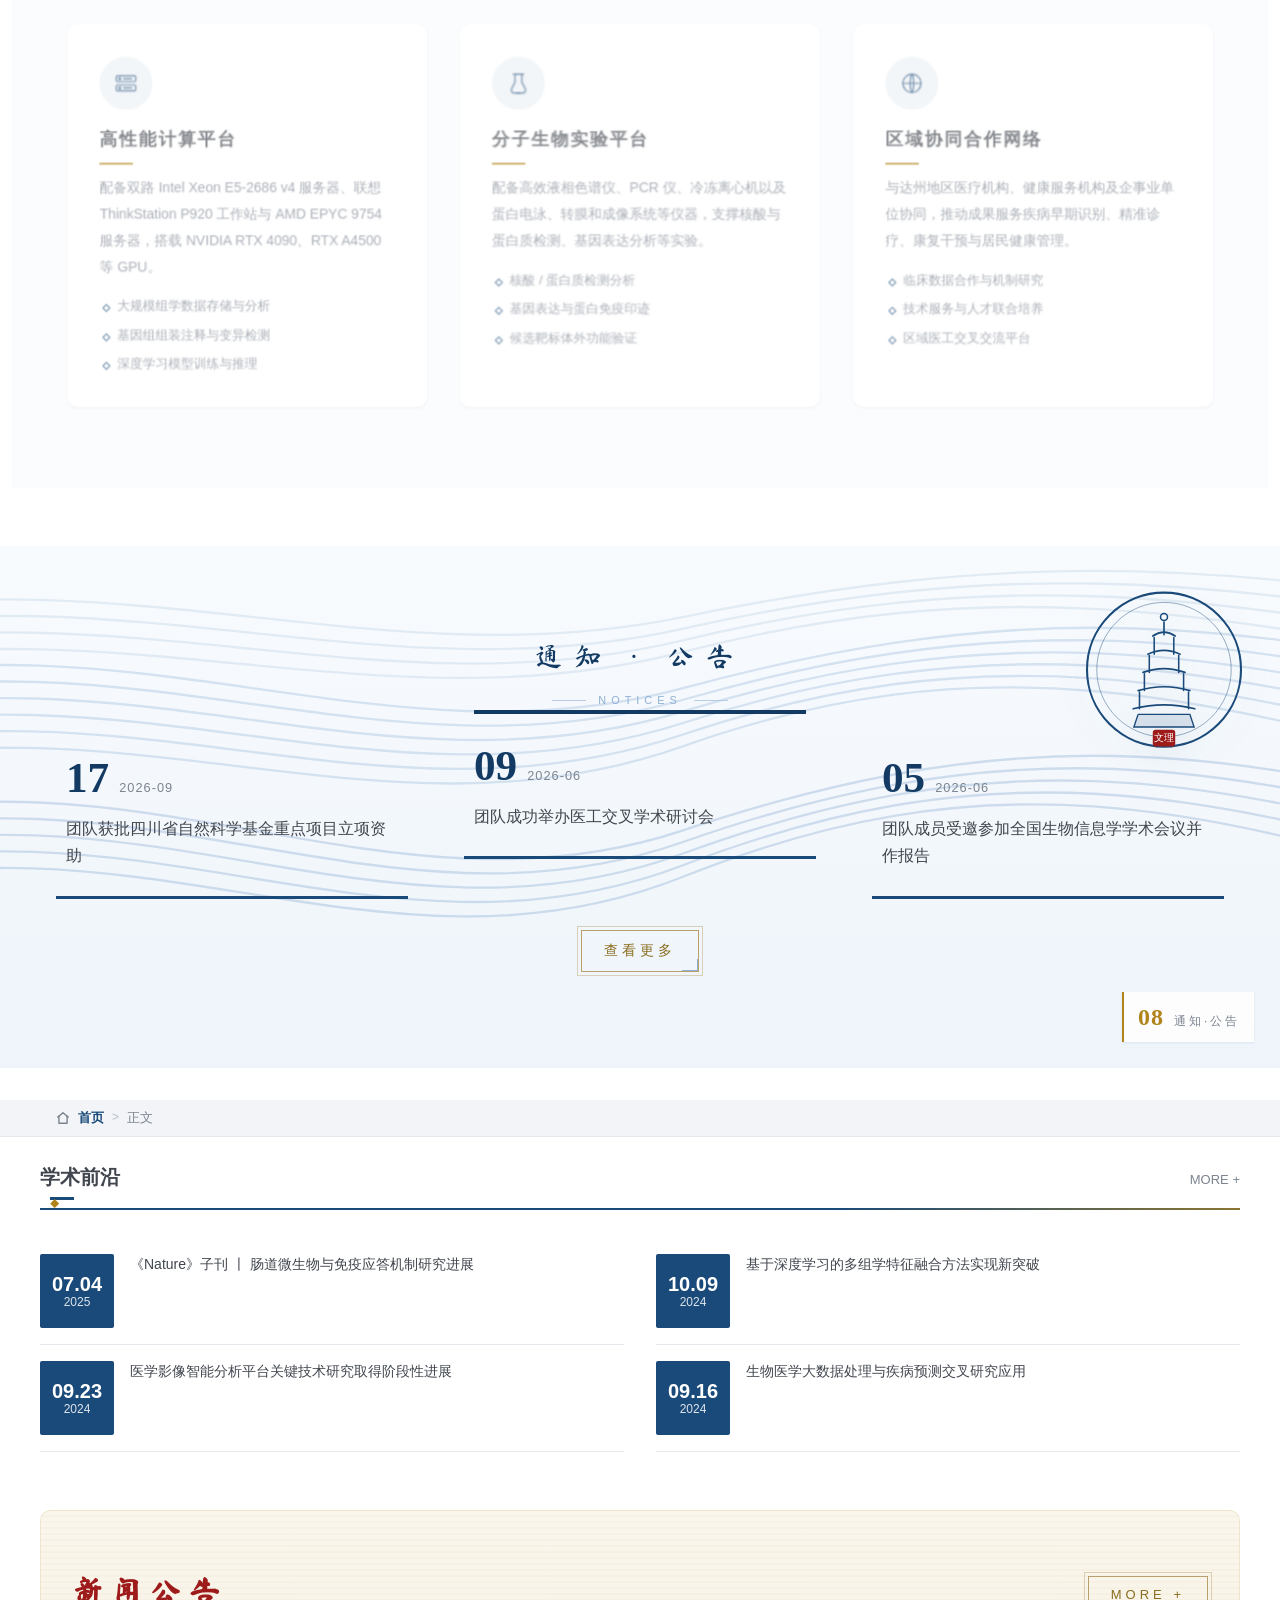
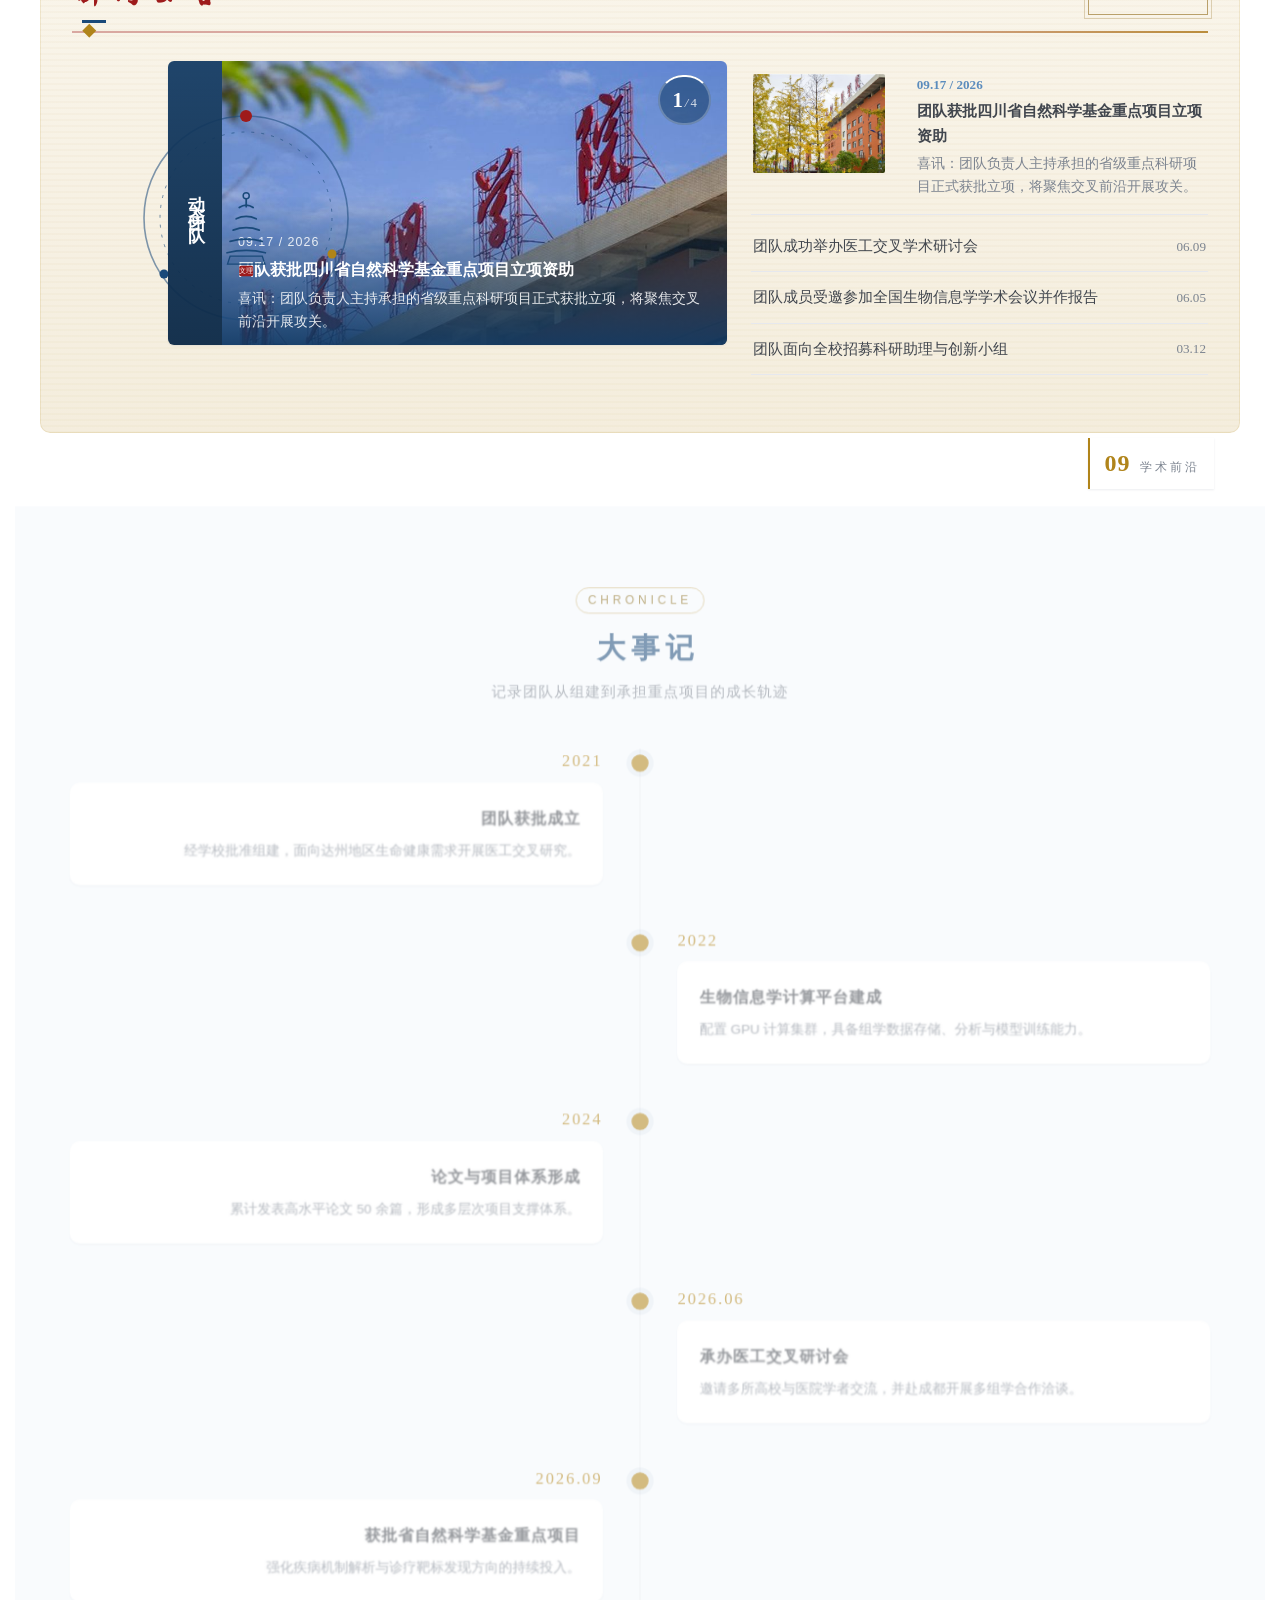
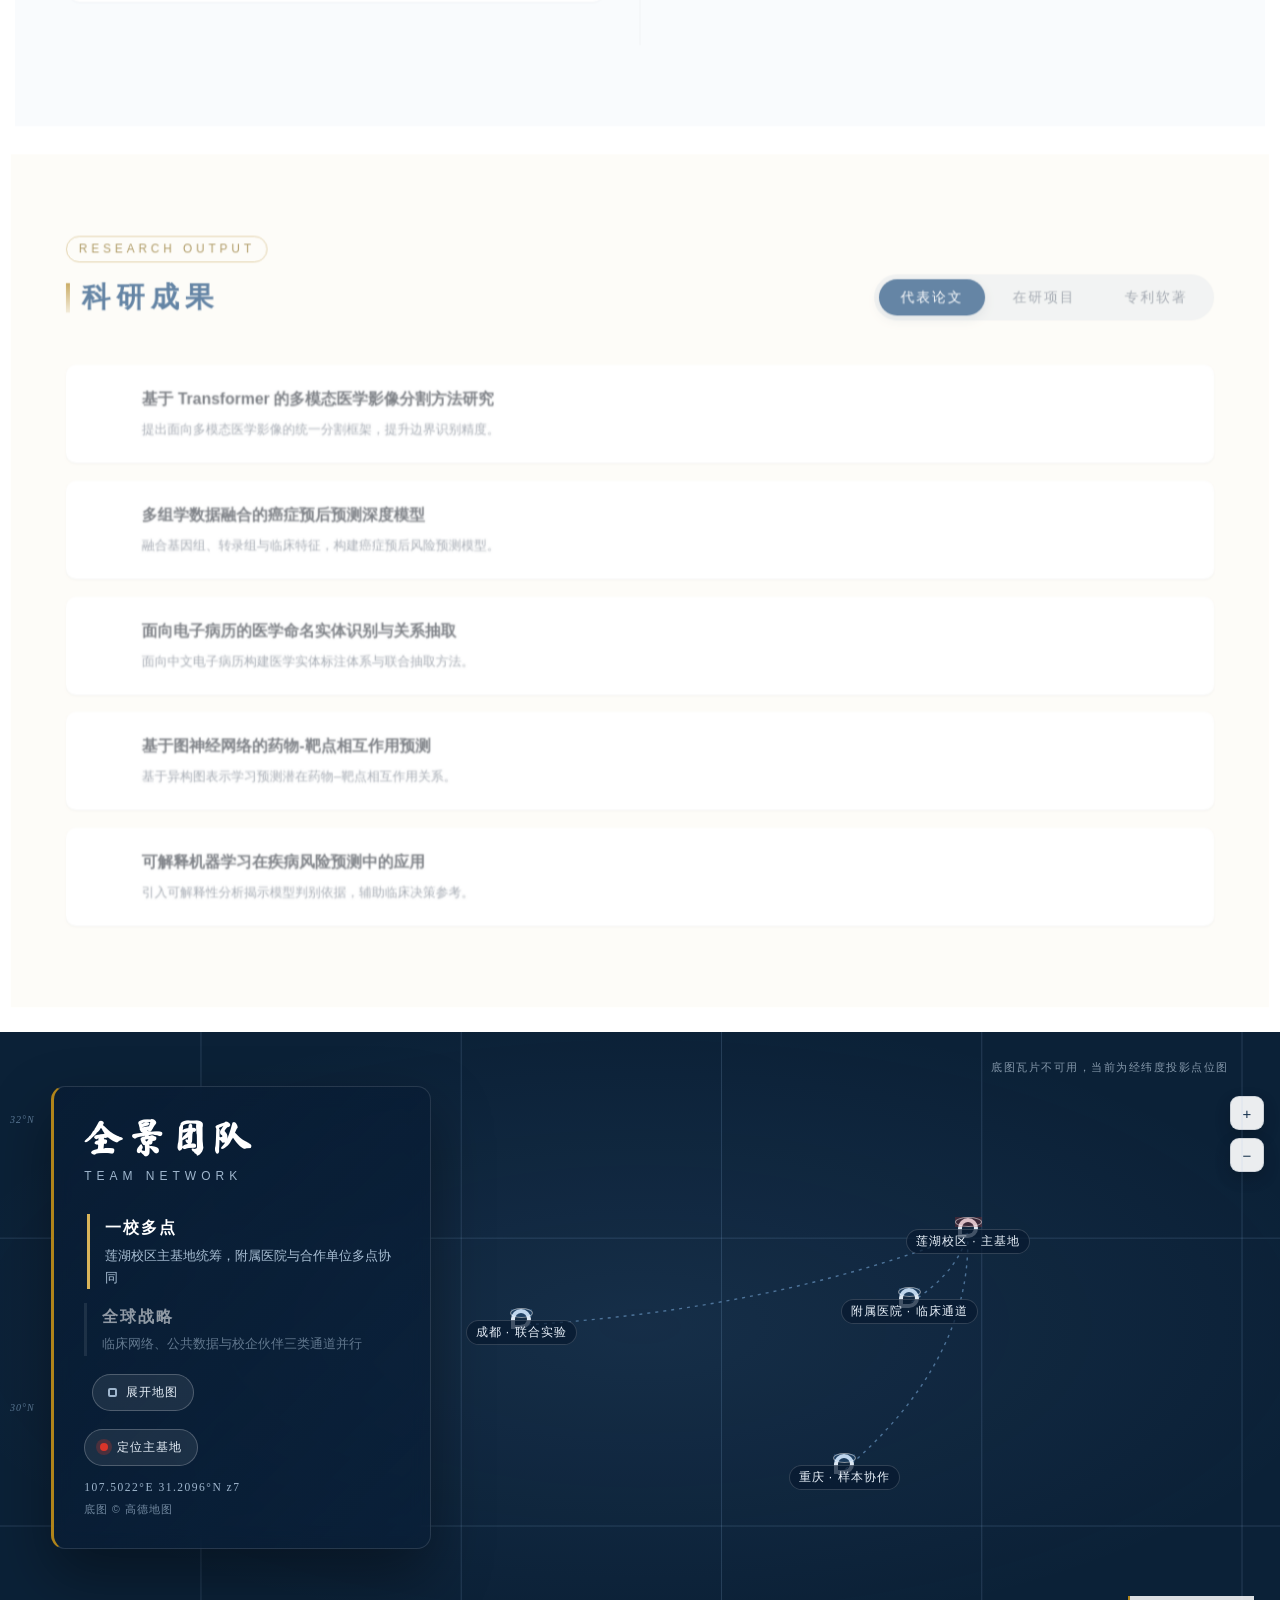
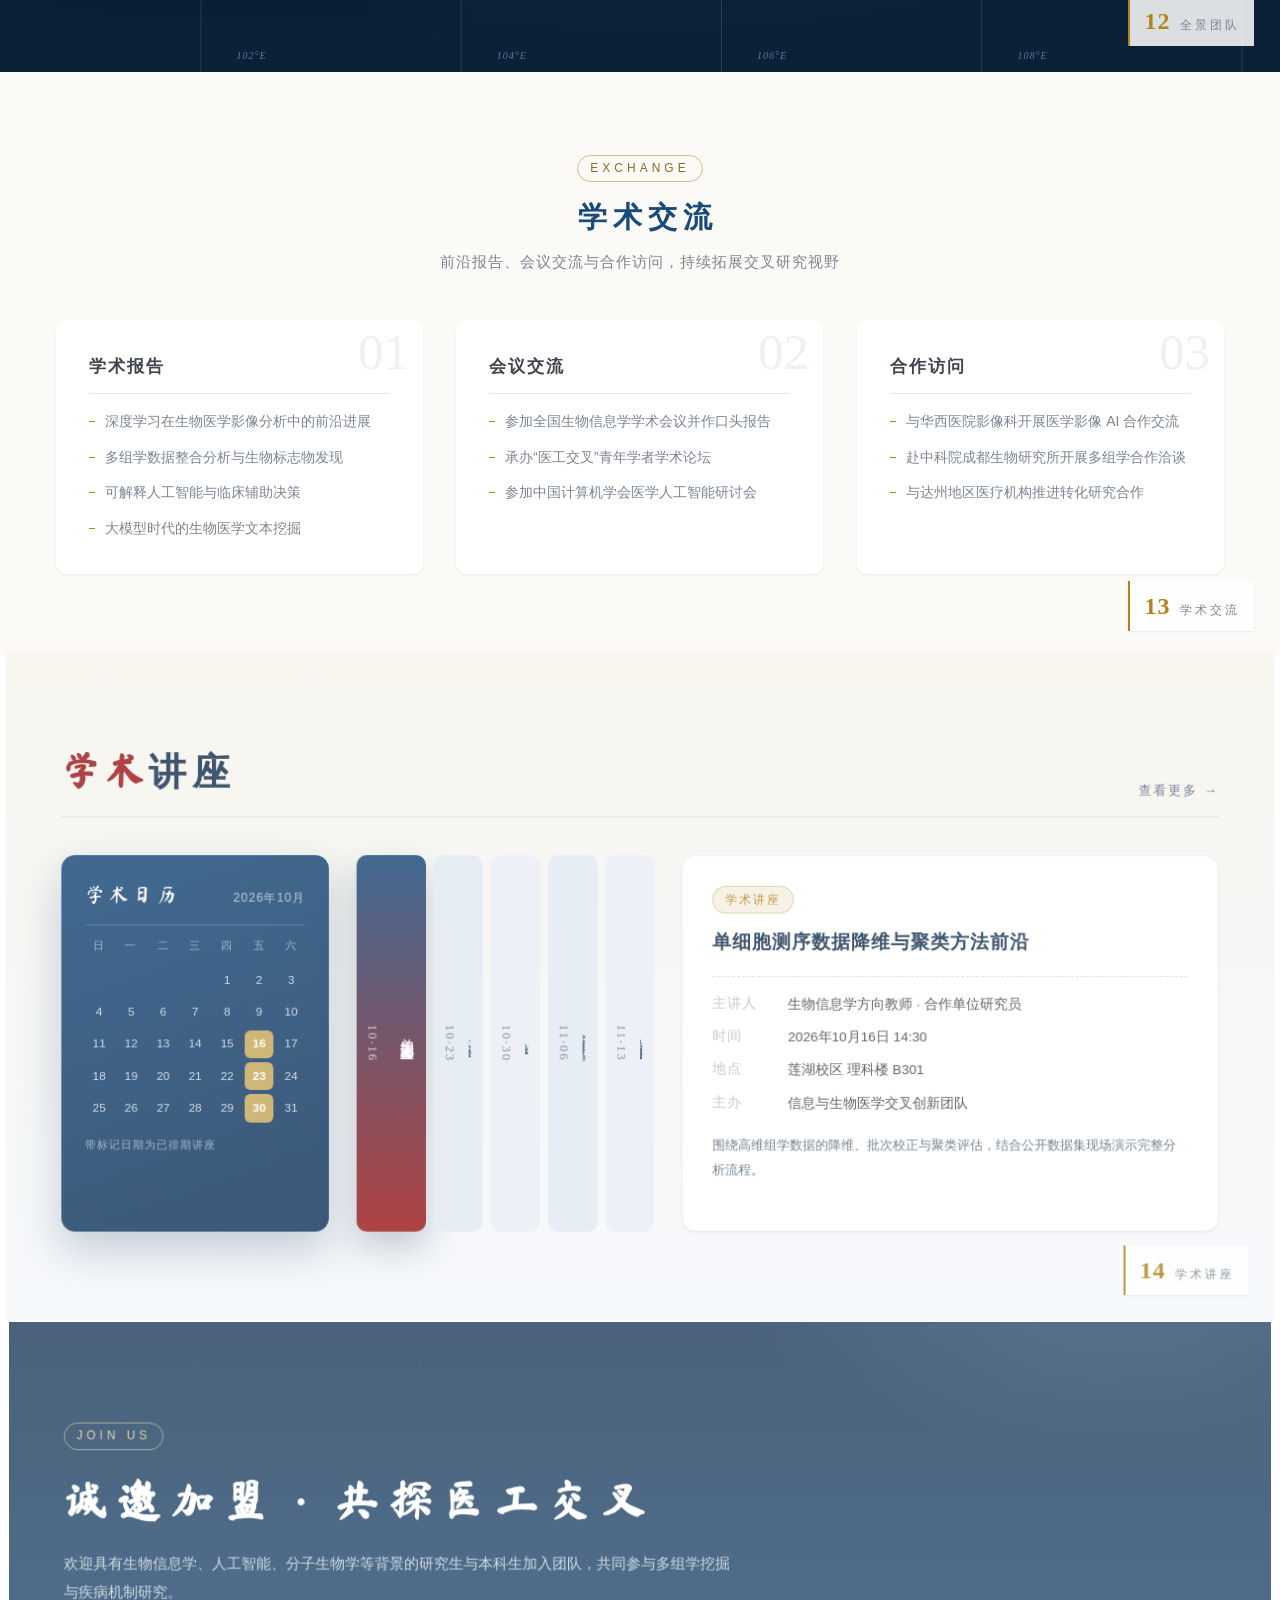
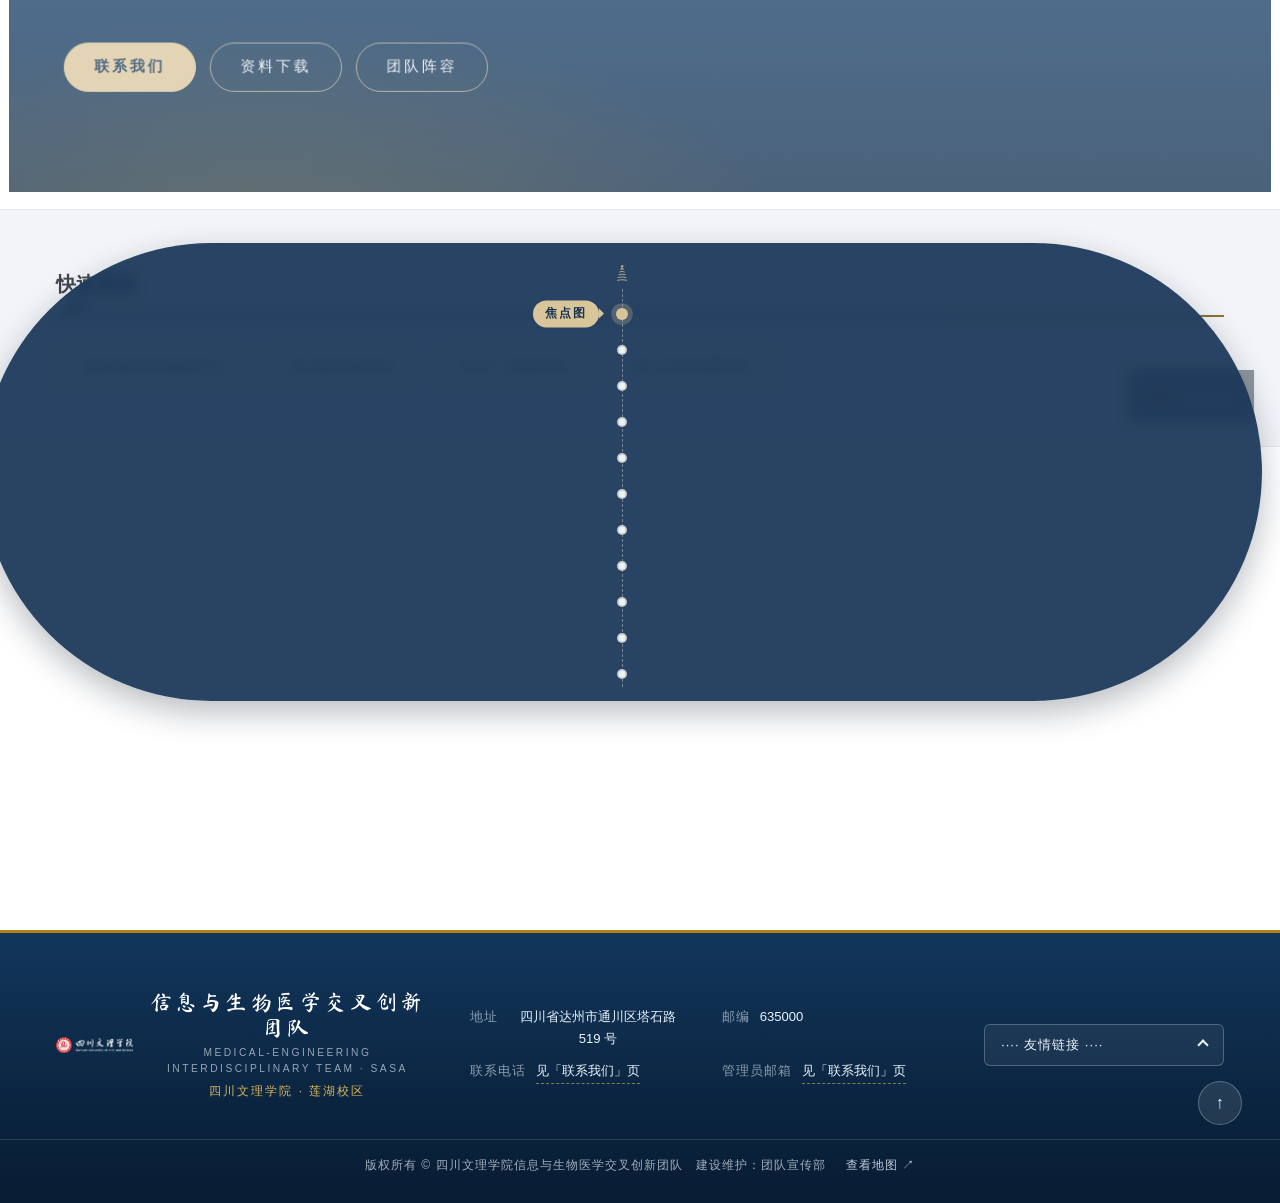
==== commit 4f6e3e4e: "index: 轮播新增4张设备实拍banner（qPCR/UPLC/电泳/酶标仪），修复b7未闭合article" ====
--- a/index.html
+++ b/index.html
@@ -11,8 +11,8 @@
     <link rel="icon" type="image/png" href="assets/favicon.png" />
 
     <link rel="preload" href="./assets/fonts/mashanzheng-subset.woff2" as="font" type="font/woff2" crossorigin />
-    <link rel="stylesheet" href="./styles/main.css?v=202610171245" />
-    <link rel="stylesheet" href="./styles/animations.css?v=202610171245" />
+    <link rel="stylesheet" href="./styles/main.css?v=202610171830" />
+    <link rel="stylesheet" href="./styles/animations.css?v=202610171830" />
   </head>
   <body>
     <div class="progress-rail" id="progressRail" aria-hidden="true"><span></span></div>
@@ -285,6 +285,7 @@
                 <p>绿水青山间的一方科研净土</p>
               </div>
             </div>
+          </article>
           <article class="banner-slide" role="group" aria-roledescription="幻灯片">
             <img
               class="banner-bg"
@@ -317,6 +318,69 @@
               </div>
             </div>
           </article>
+          <article class="banner-slide" role="group" aria-roledescription="幻灯片">
+            <img
+              class="banner-bg"
+              src="./assets/banner/beq-qpcr.jpg"
+              alt="便携式实时荧光定量PCR仪（雅睿生物）实拍"
+              width="1600"
+              height="500"
+              loading="lazy"
+            />
+            <div class="banner-overlay">
+              <div class="banner-caption">
+                <h2>实时荧光定量 PCR · 基因表达定量</h2>
+                <p>便携式 qPCR 仪（雅睿生物）支撑核酸检测全流程</p>
+              </div>
+            </div>
+          </article>
+          <article class="banner-slide" role="group" aria-roledescription="幻灯片">
+            <img
+              class="banner-bg"
+              src="./assets/banner/beq-uplc.jpg"
+              alt="科诺美 Leaps 超高效液相色谱仪实拍"
+              width="1600"
+              height="500"
+              loading="lazy"
+            />
+            <div class="banner-overlay">
+              <div class="banner-caption">
+                <h2>超高效液相色谱 · 精准分离定量</h2>
+                <p>科诺美 Leaps UPLC 支撑复杂样品的分离与检测</p>
+              </div>
+            </div>
+          </article>
+          <article class="banner-slide" role="group" aria-roledescription="幻灯片">
+            <img
+              class="banner-bg"
+              src="./assets/banner/beq-electro.jpg"
+              alt="BIOBASE 电泳电源实拍"
+              width="1600"
+              height="500"
+              loading="lazy"
+            />
+            <div class="banner-overlay">
+              <div class="banner-caption">
+                <h2>电泳系统 · 核酸与蛋白分析</h2>
+                <p>BIOBASE 电泳电源稳定输出，支撑凝胶电泳实验</p>
+              </div>
+            </div>
+          </article>
+          <article class="banner-slide" role="group" aria-roledescription="幻灯片">
+            <img
+              class="banner-bg"
+              src="./assets/banner/beq-elisa.jpg"
+              alt="DNM-9602 酶标分析仪实拍"
+              width="1600"
+              height="500"
+              loading="lazy"
+            />
+            <div class="banner-overlay">
+              <div class="banner-caption">
+                <h2>酶标分析 · 免疫检测读数</h2>
+                <p>DNM-9602 酶标仪支持多种检测与判读模式</p>
+              </div>
+            </div>
           </article>
         </div>
         <!-- 左右切换箭头（主动交互） -->
@@ -1224,9 +1288,9 @@
       </button>
     </footer>
 
-    <script src="./scripts/map-config.js?v=202610171245"></script>
-    <script src="./scripts/main.js?v=202610171245"></script>
+    <script src="./scripts/map-config.js?v=202610171830"></script>
+    <script src="./scripts/main.js?v=202610171830"></script>
     <!-- 动态叙事动效引擎 -->
-    <script src="./scripts/animations.js?v=202610171245"></script>
+    <script src="./scripts/animations.js?v=202610171830"></script>
   </body>
 </html>
--- a/styles/main.css
+++ b/styles/main.css
@@ -7013,3 +7013,107 @@
   font-size: var(--text-sm);
   line-height: 1.8;
 }
+
+/* R31: 设备画廊 */
+.eq-gallery {
+  display: grid;
+  grid-template-columns: repeat(3, 1fr);
+  gap: 14px;
+  margin: var(--sp-lg) 0 var(--sp-md);
+}
+.eq-shot {
+  margin: 0;
+  position: relative;
+  border-radius: var(--r-md, 10px);
+  overflow: hidden;
+  background: #0b1530;
+  box-shadow: 0 10px 26px rgba(8, 20, 48, .18);
+  transition: transform .45s cubic-bezier(.2, .7, .2, 1), box-shadow .45s;
+}
+.eq-shot img {
+  display: block;
+  width: 100%;
+  height: 100%;
+  aspect-ratio: 4 / 3;
+  object-fit: cover;
+  transition: transform .6s cubic-bezier(.2, .7, .2, 1);
+}
+.eq-shot figcaption {
+  position: absolute;
+  left: 0; right: 0; bottom: 0;
+  padding: 26px 14px 10px;
+  font-size: 12.5px;
+  letter-spacing: .04em;
+  color: #fff;
+  background: linear-gradient(180deg, transparent, rgba(7, 16, 38, .82));
+}
+.eq-shot.is-wide { grid-column: span 2; }
+.eq-shot.is-wide img { aspect-ratio: 8 / 3; }
+.eq-shot:hover { transform: translateY(-4px); box-shadow: 0 18px 38px rgba(8, 20, 48, .26); }
+.eq-shot:hover img { transform: scale(1.05); }
+
+/* R31: 设备统计条 */
+.eq-summary {
+  display: grid;
+  grid-template-columns: repeat(3, 1fr);
+  gap: 12px;
+  margin: 0 0 var(--sp-md);
+  padding: 18px 6px;
+  background: linear-gradient(135deg, rgba(201, 162, 74, .08), rgba(201, 162, 74, .02));
+  border: 1px solid rgba(201, 162, 74, .28);
+  border-radius: var(--r-md, 10px);
+}
+.eq-sum-cell { text-align: center; }
+.eq-sum-cell b {
+  display: block;
+  font-family: var(--f-serif, serif);
+  font-size: 26px;
+  line-height: 1.2;
+  color: var(--c-gold, #c9a24a);
+}
+.eq-sum-cell span {
+  display: block;
+  margin-top: 4px;
+  font-size: 12.5px;
+  color: var(--c-muted, #5a6b8c);
+  letter-spacing: .05em;
+}
+
+@media (max-width: 900px) {
+  .eq-gallery { grid-template-columns: 1fr 1fr; }
+  .eq-shot.is-wide { grid-column: span 2; }
+  .eq-shot.is-wide img { aspect-ratio: 16 / 9; }
+  .eq-summary { grid-template-columns: 1fr; gap: 8px; }
+}
+
+/* R31d: 设备卡实拍图 */
+.eq-card.has-img {
+  padding: 0;
+  overflow: hidden;
+  margin: 0;
+}
+.eq-card.has-img .eq-thumb {
+  display: block;
+  aspect-ratio: 4 / 3;
+  overflow: hidden;
+  background: #e8ecf4;
+}
+.eq-card.has-img .eq-thumb img {
+  display: block;
+  width: 100%;
+  height: 100%;
+  object-fit: cover;
+  transition: transform .6s cubic-bezier(.2, .7, .2, 1);
+}
+.eq-card.has-img:hover .eq-thumb img { transform: scale(1.06); }
+.eq-card.has-img figcaption {
+  display: block;
+  padding: 12px 16px 14px;
+}
+.eq-card.has-img figcaption b {
+  display: block;
+  margin: 0 0 4px;
+}
+.eq-card.has-img figcaption span {
+  display: block;
+}
